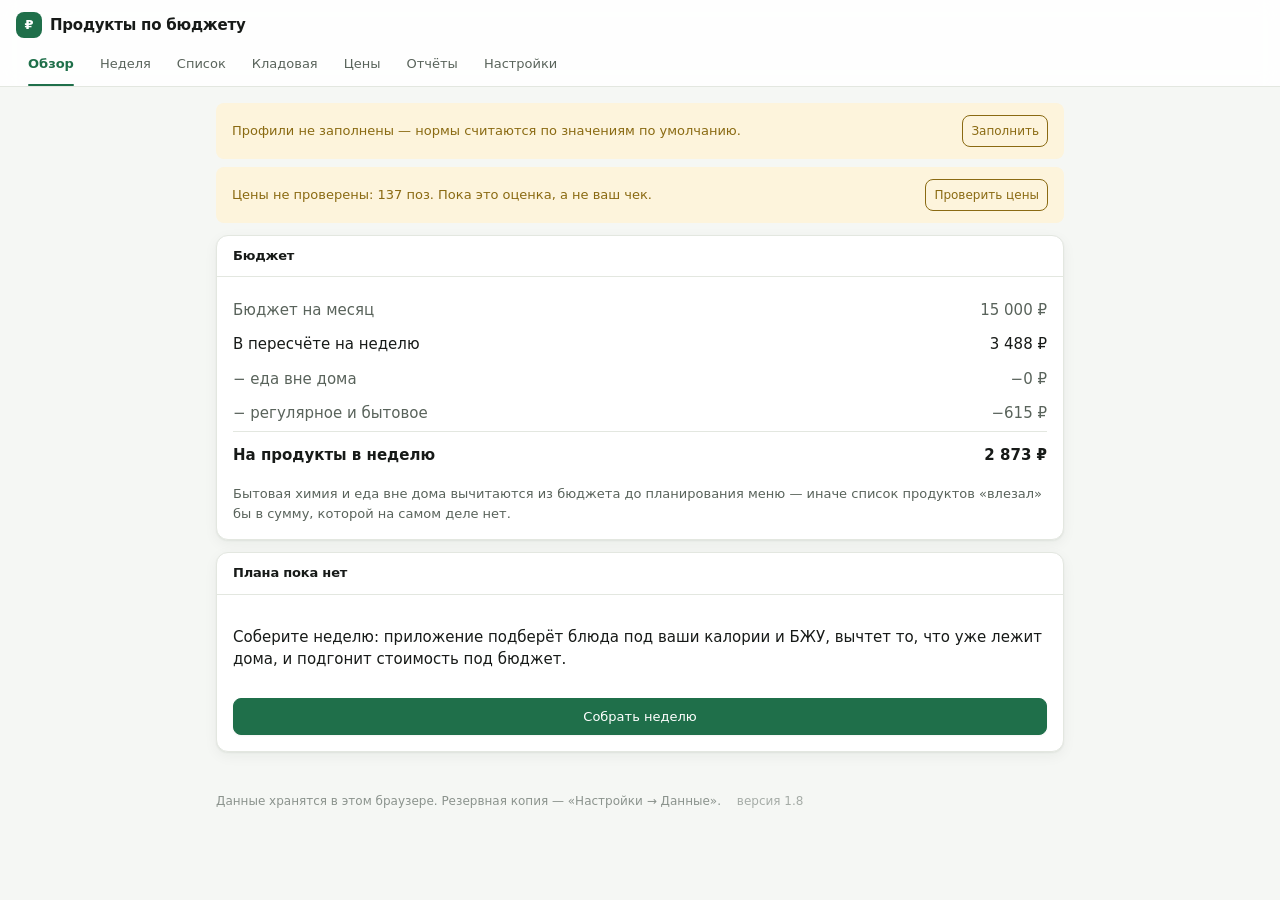
==== overmoney.html @ bfd767ff "Облачный слой проверен целиком — и был неправ Вход, слияние и расхождения ни разу не работали против" ====
<!DOCTYPE html>
<html lang="ru">
<head>
  <meta charset="utf-8">
  <meta name="viewport" content="width=device-width, initial-scale=1, viewport-fit=cover">
  <meta name="theme-color" content="#1f6f4a">

  <!--
    Правила, по которым странице разрешено что-либо загружать и куда-либо ходить.

    Проверено, что приложение не делает ничего из запрещённого: внешних адресов
    в нём нет ни одного, форм нет, object, embed, base и iframe нет, url() в
    стилях нет, а по сети оно ходит только к себе — за общей базой.

    Смысл не в том, чтобы починить существующую дыру: настоящих здесь не нашлось.
    Смысл в том, чем закончится будущая ошибка. Без этих правил внедрённый код
    может отправить всю кладовую, цены и профили на чужой сервер одной строкой.
    С ними — не может: connect-src, img-src и script-src не выпускают запросы
    за пределы своего адреса, а отсутствие unsafe-eval закрывает eval.

    'unsafe-inline' оставлен сознательно. Код и стили вклеены внутрь страницы —
    иначе версия для телефона не собралась бы в один файл. Само по себе это
    ничего не открывает: приложение нигде не пишет разметку, всё выводится
    через textContent, и внедрить туда inline-скрипт неоткуда.

    frame-ancestors здесь не указан намеренно: в meta он не работает, только
    в заголовке ответа, а заголовками GitHub Pages управлять не даёт.

    Единственный внешний адрес в connect-src — supabase.co, туда уходит
    синхронизация аккаунтов. Разрешение стоит звёздочкой, потому что адрес
    проекта у каждого свой и в общем коде его нет. Если вы разворачиваете
    приложение только для себя, замените звёздочку на адрес своего проекта
    из js/core/config.js — станет ещё строже.
  -->
  <!--
    blob: в default-src — ради выгрузки резервной копии. Файл отдаётся ссылкой
    на blob:, который страница создаёт сама, и браузеры расходятся в том,
    подпадает ли такая ссылка под эти правила. Проверить наверняка нечем,
    а цена ошибки высокая: выгрузка копии — единственный способ не потерять
    данные, и запрещать её вслепую нельзя. Защиты это не ослабляет: blob:
    живёт внутри страницы и никуда не ведёт, отправить на нём данные наружу
    невозможно. Для кода и стилей разрешение не действует — у них свои строки.
  -->
  <meta http-equiv="Content-Security-Policy" content="
    default-src 'self' blob:;
    script-src 'self' 'unsafe-inline';
    style-src 'self' 'unsafe-inline';
    img-src 'self' data:;
    connect-src 'self' https://*.supabase.co;
    manifest-src 'self' data:;
    worker-src 'self';
    object-src 'none';
    base-uri 'none';
    form-action 'none'">
  <title>Продукты по бюджету</title>
  <link rel="manifest" href="[data-uri]">
  <style>
/* Оформление приложения.
 *
 * Построено на токенах: всё, что повторяется — размер шрифта, отступ,
 * скругление, тень, скорость анимации — вынесено в переменные, а компоненты
 * ссылаются на них по смыслу. Это не украшательство: без единой шкалы
 * интерфейс расползается, у каждой карточки заводится свой отступ, и разнобой
 * читается как неряшливость, даже когда человек не может назвать причину.
 *
 * Две величины намеренно зафиксированы и не подлежат подгонке под вкус:
 * светлая поверхность #ffffff и тёмная #1c2023. Палитра графиков прошла
 * проверку на различимость при дальтонизме именно против них, и смена фона
 * обесценила бы эту проверку.
 */

:root {
  /* ---------- цвет ---------- */
  --bg: #f5f7f4;
  --surface: #ffffff;          /* зафиксировано: под этот фон валидированы графики */
  --surface-2: #f0f3ee;
  --surface-3: #e8ece5;
  --ink: #171a18;
  --ink-soft: #59635b;
  --ink-faint: #8b938d;
  --line: #e3e7e0;
  --line-strong: #ccd3c9;
  --accent: #1f6f4a;
  --accent-hover: #195c3d;
  --accent-soft: #e4f0e9;
  --accent-ink: #ffffff;
  --good: #1f6f4a;
  --bad: #a83a28;
  --bad-soft: #fbecea;
  --warn: #8a6a12;
  --warn-bg: #fdf4dc;
  --scroll-thumb: #c6cdc4;
  --overlay: rgba(18, 24, 20, .42);

  /* ---------- типографика ----------
     Системный стек: в офлайн-приложении веб-шрифт грузить неоткуда, а Segoe UI
     и SF Pro рисуют кириллицу лучше любого суррогата. */
  --font-sans: system-ui, -apple-system, "Segoe UI Variable Text", "Segoe UI",
               Roboto, "Helvetica Neue", Arial, sans-serif;

  --text-2xs: 11px;
  --text-xs: 12px;
  --text-sm: 13px;
  --text-md: 15px;
  --text-lg: 17px;
  --text-xl: 21px;
  --text-2xl: 28px;
  --text-3xl: 34px;

  --leading-tight: 1.25;
  --leading-normal: 1.5;
  --leading-relaxed: 1.6;

  --weight-normal: 400;
  --weight-medium: 500;
  --weight-semi: 600;
  --weight-bold: 700;

  /* Отрицательный трекинг на крупном кегле — иначе заголовки выглядят рыхлыми. */
  --tracking-tight: -.015em;
  --tracking-tighter: -.025em;

  /* ---------- ритм ---------- */
  --space-1: 2px;
  --space-2: 4px;
  --space-3: 6px;
  --space-4: 8px;
  --space-5: 12px;
  --space-6: 16px;
  --space-7: 20px;
  --space-8: 24px;
  --space-9: 32px;
  --space-10: 40px;

  --radius-sm: 8px;
  --radius-md: 12px;
  --radius-lg: 16px;
  --radius-full: 999px;

  --shadow-sm: 0 1px 2px rgba(20, 30, 24, .05);
  --shadow-md: 0 1px 2px rgba(20, 30, 24, .06), 0 4px 14px rgba(20, 30, 24, .05);
  --shadow-lg: 0 8px 24px rgba(20, 30, 24, .10), 0 2px 6px rgba(20, 30, 24, .06);
  --shadow-pop: 0 20px 50px rgba(15, 22, 18, .28);

  /* ---------- движение ----------
     Одна кривая на всё приложение. Разнобой в анимации заметен даже тем,
     кто не умеет его назвать: интерфейс начинает казаться собранным
     из чужих кусков. */
  --ease: cubic-bezier(.2, .8, .2, 1);
  --dur-fast: 110ms;
  --dur: 170ms;
  --dur-slow: 260ms;

  color-scheme: light dark;
  accent-color: var(--accent);
}

@media (prefers-color-scheme: dark) {
  :root:not([data-theme="light"]) {
    --bg: #131719;
    --surface: #1c2023;        /* зафиксировано: под этот фон валидированы графики */
    --surface-2: #23282c;
    --surface-3: #2b3135;
    --ink: #e9ecea;
    --ink-soft: #9ba49e;
    --ink-faint: #78817b;
    --line: #2e3438;
    --line-strong: #3d4448;
    --accent: #57b98a;
    --accent-hover: #6bc899;
    --accent-soft: #1d2f27;
    --accent-ink: #0e1512;
    --good: #57b98a;
    --bad: #e08b7a;
    --bad-soft: #2a1e1b;
    --warn: #e0c477;
    --warn-bg: #2a2718;
    --scroll-thumb: #3c4348;
    --overlay: rgba(0, 0, 0, .58);

    --shadow-sm: 0 1px 2px rgba(0, 0, 0, .3);
    --shadow-md: 0 1px 2px rgba(0, 0, 0, .3), 0 4px 14px rgba(0, 0, 0, .25);
    --shadow-lg: 0 8px 24px rgba(0, 0, 0, .38), 0 2px 6px rgba(0, 0, 0, .3);
    --shadow-pop: 0 20px 50px rgba(0, 0, 0, .55);
  }
}

/* ================= основа ================= */

* { box-sizing: border-box; }

html, body {
  margin: 0;
  padding: 0;
  background: var(--bg);
  color: var(--ink);
  font-family: var(--font-sans);
  font-size: var(--text-md);
  line-height: var(--leading-normal);
  -webkit-text-size-adjust: 100%;
  -webkit-font-smoothing: antialiased;
  -moz-osx-font-smoothing: grayscale;
}

/* Заголовки и подписи не должны заканчиваться одиноким словом на строке. */
h1, h2, h3, h4 {
  text-wrap: balance;
  letter-spacing: var(--tracking-tight);
  line-height: var(--leading-tight);
}
p, .hint, .field-hint, .meal-meta, .item-meta { text-wrap: pretty; }

/* Полосы прокрутки в тон интерфейсу: первое правило — современный стандарт,
   второе — для браузеров, которые его ещё не понимают. */
* {
  scrollbar-width: thin;
  scrollbar-color: var(--scroll-thumb) transparent;
}
*::-webkit-scrollbar { width: 10px; height: 10px; }
*::-webkit-scrollbar-track { background: transparent; }
*::-webkit-scrollbar-thumb {
  background: var(--scroll-thumb);
  border-radius: var(--radius-full);
  border: 2px solid transparent;
  background-clip: content-box;
}
*::-webkit-scrollbar-thumb:hover { background-color: var(--ink-faint); background-clip: content-box; }

/* Фокус виден только при работе с клавиатуры: мышью он мешает,
   с клавиатуры без него невозможно понять, где находишься. */
:where(button, input, select, textarea, a, summary, [tabindex]):focus-visible {
  outline: 2px solid var(--accent);
  outline-offset: 2px;
  border-radius: var(--radius-sm);
}

@media (prefers-reduced-motion: reduce) {
  *, *::before, *::after {
    animation-duration: .01ms !important;
    transition-duration: .01ms !important;
    scroll-behavior: auto !important;
  }
}

/* ================= шапка ================= */

.topbar {
  position: sticky;
  top: 0;
  z-index: 10;
  background: color-mix(in srgb, var(--surface) 88%, transparent);
  backdrop-filter: saturate(1.4) blur(10px);
  border-bottom: 1px solid var(--line);
  padding: var(--space-5) var(--space-6) 0;
}

.brand {
  display: flex;
  align-items: center;
  gap: var(--space-4);
  margin-bottom: var(--space-4);
}

.brand-mark {
  display: grid;
  place-items: center;
  width: 26px;
  height: 26px;
  border-radius: var(--radius-sm);
  background: var(--accent);
  color: var(--accent-ink);
  font-weight: var(--weight-bold);
  font-size: var(--text-sm);
}

.brand-name {
  font-weight: var(--weight-semi);
  letter-spacing: var(--tracking-tight);
}

.tabs { display: flex; gap: var(--space-1); overflow-x: auto; scrollbar-width: none; }
.tabs::-webkit-scrollbar { display: none; }

.tab {
  position: relative;
  flex: 0 0 auto;
  border: 0;
  background: none;
  color: var(--ink-soft);
  padding: var(--space-4) var(--space-5) var(--space-5);
  font: inherit;
  font-size: var(--text-sm);
  font-weight: var(--weight-medium);
  cursor: pointer;
  white-space: nowrap;
  transition: color var(--dur) var(--ease);
}

/* Подчёркивание — отдельным слоем, чтобы его можно было анимировать
   и чтобы активная вкладка не дёргала соседей на пиксель. */
.tab::after {
  content: '';
  position: absolute;
  left: var(--space-5);
  right: var(--space-5);
  bottom: 0;
  height: 2px;
  border-radius: var(--radius-full);
  background: var(--accent);
  transform: scaleX(0);
  transition: transform var(--dur) var(--ease);
}

.tab:hover { color: var(--ink); }
.tab.active { color: var(--accent); font-weight: var(--weight-semi); }
.tab.active::after { transform: scaleX(1); }

/* ================= каркас ================= */

.main { max-width: 880px; margin: 0 auto; padding: var(--space-6) var(--space-6) var(--space-10); }
.view { display: flex; flex-direction: column; gap: var(--space-5); }

.footer {
  max-width: 880px;
  margin: 0 auto;
  padding: 0 var(--space-6) var(--space-9);
  color: var(--ink-faint);
  font-size: var(--text-xs);
}
.version { opacity: .75; margin-left: var(--space-3); font-variant-numeric: tabular-nums; }

.card {
  background: var(--surface);
  border: 1px solid var(--line);
  border-radius: var(--radius-md);
  box-shadow: var(--shadow-md);
  overflow: hidden;
}
.card.muted { box-shadow: none; background: var(--surface-2); }

.card-title {
  margin: 0;
  padding: var(--space-5) var(--space-6);
  font-size: var(--text-sm);
  font-weight: var(--weight-semi);
  border-bottom: 1px solid var(--line);
  display: flex;
  justify-content: space-between;
  align-items: baseline;
  gap: var(--space-5);
}
.group-sum { color: var(--ink-soft); font-weight: var(--weight-medium); font-variant-numeric: tabular-nums; }

.card-body { padding: var(--space-6); display: flex; flex-direction: column; gap: var(--space-5); }

/* ================= текст и мелочи ================= */

.hint { margin: 0; color: var(--ink-soft); font-size: var(--text-sm); }

/* Предупреждение читают, когда план не сошёлся с бюджетом, — значит абзацы
   должны быть разделены, а не слипаться в сплошную стену текста. */
.note {
  display: flex;
  flex-direction: column;
  gap: var(--space-4);
  background: var(--warn-bg);
  color: var(--ink);
  border-left: 3px solid var(--warn);
  border-radius: 0 var(--radius-sm) var(--radius-sm) 0;
  padding: var(--space-5) var(--space-6);
  font-size: var(--text-sm);
  line-height: var(--leading-relaxed);
}
.note p { margin: 0; }
.note p:first-child { font-weight: var(--weight-semi); color: var(--warn); }

.plain {
  margin: 0;
  padding-left: var(--space-7);
  display: flex;
  flex-direction: column;
  gap: var(--space-3);
  font-size: var(--text-sm);
}
.pre { white-space: pre-wrap; font-size: var(--text-xs); }
.steps { font-size: var(--text-sm); color: var(--ink-soft); margin: var(--space-5) 0 0; line-height: var(--leading-relaxed); }
.sub-head { margin: var(--space-5) 0 0; font-size: var(--text-sm); font-weight: var(--weight-semi); }

/* ================= кнопки ================= */

.btn {
  display: inline-flex;
  align-items: center;
  justify-content: center;
  gap: var(--space-3);
  border: 1px solid var(--line-strong);
  background: var(--surface);
  color: var(--ink);
  border-radius: var(--radius-sm);
  padding: var(--space-4) var(--space-6);
  font: inherit;
  font-size: var(--text-sm);
  font-weight: var(--weight-medium);
  cursor: pointer;
  white-space: nowrap;
  transition: background var(--dur) var(--ease),
              border-color var(--dur) var(--ease),
              color var(--dur) var(--ease),
              transform var(--dur-fast) var(--ease);
}

.btn:hover { border-color: var(--accent); color: var(--accent); background: var(--accent-soft); }
/* Лёгкое вдавливание при нажатии: подтверждение, что клик засчитан. */
.btn:active { transform: translateY(1px); }

.btn.primary {
  background: var(--accent);
  border-color: var(--accent);
  color: var(--accent-ink);
  box-shadow: var(--shadow-sm);
}
.btn.primary:hover { background: var(--accent-hover); border-color: var(--accent-hover); color: var(--accent-ink); }

.btn.ghost { border-color: transparent; background: none; color: var(--ink-soft); }
.btn.ghost:hover { background: var(--surface-2); color: var(--ink); border-color: transparent; }

.btn.small { padding: var(--space-3) var(--space-4); font-size: var(--text-xs); }
.btn.danger { color: var(--bad); border-color: var(--bad); }
.btn.danger:hover { background: var(--bad-soft); color: var(--bad); border-color: var(--bad); }

.row-actions { display: flex; flex-wrap: wrap; gap: var(--space-4); }

/* ================= поля ввода ================= */

.input {
  border: 1px solid var(--line-strong);
  background: var(--surface);
  color: var(--ink);
  border-radius: var(--radius-sm);
  padding: var(--space-4) var(--space-5);
  font: inherit;
  font-size: var(--text-sm);
  width: 100%;
  min-width: 0;
  transition: border-color var(--dur) var(--ease), background var(--dur) var(--ease);
}
.input:hover { border-color: var(--ink-faint); }
/* Обводку рисует общее правило :focus-visible — здесь только подсветка рамки,
   иначе при клике мышью получаются два кольца одно в другом. */
.input:focus { border-color: var(--accent); outline: none; }

.small-input { width: 88px; }
.price-input { width: 92px; text-align: right; font-variant-numeric: tabular-nums; }

.field { display: flex; flex-direction: column; gap: var(--space-2); font-size: var(--text-sm); }
.field-label { color: var(--ink-soft); font-weight: var(--weight-medium); font-size: var(--text-xs); }
.field-hint { color: var(--ink-faint); font-size: var(--text-2xs); line-height: var(--leading-normal); }

.form-grid {
  display: grid;
  grid-template-columns: repeat(auto-fit, minmax(190px, 1fr));
  gap: var(--space-5);
  align-items: start;
}
.form-grid.compact { gap: var(--space-4); }

/* Подписи бывают в одну и в две строки, а под частью полей есть пояснение.
   Subgrid выстраивает подписи, поля ввода и пояснения по общим линиям, поэтому
   длинная подпись больше не роняет соседние поля вниз. */
@supports (grid-template-rows: subgrid) {
  .form-grid > .field {
    display: grid;
    grid-row: span 3;
    grid-template-rows: subgrid;
    gap: var(--space-2);
  }
}

.checkline {
  display: flex;
  align-items: center;
  gap: var(--space-3);
  font-size: var(--text-sm);
  color: var(--ink-soft);
  cursor: pointer;
  transition: color var(--dur) var(--ease);
}
.checkline:hover { color: var(--ink); }
.checkline.tight { flex: 0 0 auto; white-space: nowrap; }
.checkgroup { display: flex; flex-wrap: wrap; gap: var(--space-6); }

.filters { display: flex; gap: var(--space-4); flex-wrap: wrap; align-items: center; }
.filters .input { width: auto; flex: 1 1 180px; }

/* ================= таблицы ================= */

.table { width: 100%; border-collapse: collapse; font-size: var(--text-sm); }
.table th, .table td { padding: var(--space-3) var(--space-4); border-bottom: 1px solid var(--line); text-align: left; }
.table th { color: var(--ink-soft); font-weight: var(--weight-medium); font-size: var(--text-xs); }
.table tr:last-child td { border-bottom: 0; }
.num { text-align: right; font-variant-numeric: tabular-nums; }
.bad { color: var(--bad); }

.kv { width: 100%; border-collapse: collapse; font-size: var(--text-md); }
.kv td { padding: var(--space-3) 0; }
.kv td:last-child { font-variant-numeric: tabular-nums; }
.kv tr.minus td, .kv tr.total td { color: var(--ink-soft); }
.kv tr.result td {
  font-weight: var(--weight-bold);
  border-top: 1px solid var(--line);
  padding-top: var(--space-5);
  color: var(--ink);
}

/* ================= предупреждения ================= */

.warn-stack { display: flex; flex-direction: column; gap: var(--space-4); }

.warn {
  display: flex;
  align-items: center;
  justify-content: space-between;
  gap: var(--space-5);
  background: var(--warn-bg);
  color: var(--warn);
  border-radius: var(--radius-sm);
  padding: var(--space-5) var(--space-6);
  font-size: var(--text-sm);
}
.warn-text { flex: 1 1 auto; line-height: var(--leading-normal); }
.warn .btn { background: transparent; border-color: currentColor; color: inherit; }
.warn .btn:hover { background: color-mix(in srgb, currentColor 12%, transparent); color: inherit; }

/* ================= обзор ================= */

.big-figure { display: flex; flex-direction: column; gap: var(--space-1); }
/* Крупное число — пропорциональными цифрами: моноширинные в таком кегле
   выглядят разреженными. */
.big-num {
  font-size: var(--text-3xl);
  font-weight: var(--weight-bold);
  letter-spacing: var(--tracking-tighter);
  line-height: 1.1;
}
.big-figure.under .big-num { color: var(--good); }
.big-figure.over .big-num { color: var(--bad); }
.big-cap { color: var(--ink-soft); font-size: var(--text-sm); }

.bar-row {
  display: grid;
  grid-template-columns: 96px 1fr 96px;
  align-items: center;
  gap: var(--space-5);
  font-size: var(--text-sm);
}
.bar-label { color: var(--ink-soft); }
.bar-track { height: 8px; background: var(--surface-3); border-radius: var(--radius-full); overflow: hidden; }
.bar-track.wide { height: 10px; }
.bar-fill {
  height: 100%;
  border-radius: var(--radius-full);
  background: var(--accent);
  transition: width var(--dur-slow) var(--ease);
}
.bar-fill.low { background: var(--warn); }
.bar-fill.high { background: var(--bad); }
.bar-value { text-align: right; color: var(--ink-soft); font-variant-numeric: tabular-nums; }

.ideas { display: flex; flex-direction: column; gap: var(--space-3); }
.ideas h3 { margin: 0; font-size: var(--text-sm); }
.ideas ul { margin: 0; padding-left: var(--space-7); font-size: var(--text-sm); color: var(--ink-soft); }

.swaps { list-style: none; margin: 0; padding: 0; display: flex; flex-direction: column; gap: var(--space-3); font-size: var(--text-sm); }
.swaps li { display: flex; align-items: center; gap: var(--space-4); flex-wrap: wrap; }
.swap-from { color: var(--ink-soft); }
.swap-arrow { color: var(--ink-faint); }
.swap-to { font-weight: var(--weight-medium); }
.swap-saved { margin-left: auto; color: var(--good); font-variant-numeric: tabular-nums; }

.summary-grid { display: grid; grid-template-columns: repeat(auto-fit, minmax(140px, 1fr)); gap: var(--space-4); }
.stat {
  background: var(--surface-2);
  border-radius: var(--radius-sm);
  padding: var(--space-5) var(--space-6);
  display: flex;
  flex-direction: column;
  gap: var(--space-1);
}
.stat-value { font-size: var(--text-xl); font-weight: var(--weight-semi); letter-spacing: var(--tracking-tight); }
.stat-label { font-size: var(--text-xs); color: var(--ink-soft); }
.stat.good .stat-value { color: var(--good); }
.stat.bad .stat-value { color: var(--bad); }

/* ================= разбор перерасхода ================= */

/* Перерасход должен бросаться в глаза, но не кричать: рамка цветом беды
   и заголовок, остальное — обычный текст. */
.over-card { border-color: var(--bad); }
.over-card > .card-title { color: var(--bad); border-bottom-color: var(--bad); }

.over-list { display: flex; flex-direction: column; gap: var(--space-3); }
.over-row {
  display: grid;
  grid-template-columns: minmax(0, 1.1fr) auto minmax(0, 1.2fr) 72px auto;
  align-items: center;
  gap: var(--space-4);
  padding: var(--space-4) var(--space-5);
  background: var(--surface-2);
  border-radius: var(--radius-sm);
}
.over-main { display: flex; flex-direction: column; min-width: 0; }
.over-from { font-weight: var(--weight-semi); font-size: var(--text-sm); }
.over-spend { font-size: var(--text-2xs); color: var(--ink-soft); }
.over-arrow { color: var(--ink-faint); }
.over-pick { min-width: 0; }
.over-pick .input { width: 100%; }
.over-to { font-size: var(--text-sm); }
.over-saves { color: var(--good); font-weight: var(--weight-semi); font-variant-numeric: tabular-nums; text-align: right; }
.over-actions { display: flex; gap: var(--space-3); }

@media (max-width: 720px) {
  .over-row { grid-template-columns: minmax(0, 1fr) 72px; }
  .over-arrow { display: none; }
  .over-pick { grid-column: 1 / -1; }
  .over-actions { grid-column: 1 / -1; }
}

/* ================= неделя ================= */

.week { display: flex; flex-direction: column; gap: var(--space-4); }
.week-head { display: flex; justify-content: space-between; align-items: center; gap: var(--space-5); flex-wrap: wrap; }
.week-cost { font-size: var(--text-xl); font-weight: var(--weight-bold); letter-spacing: var(--tracking-tight); }
.week-cost.over { color: var(--bad); }
.week-cap { color: var(--ink-soft); font-size: var(--text-sm); }

.day {
  background: var(--surface);
  border: 1px solid var(--line);
  border-radius: var(--radius-md);
  overflow: hidden;
}
.day-head {
  display: flex;
  align-items: baseline;
  gap: var(--space-4);
  padding: var(--space-4) var(--space-6);
  background: var(--surface-2);
  flex-wrap: wrap;
}
.day-head h3 { margin: 0; font-size: var(--text-sm); font-weight: var(--weight-semi); }
.day-date { color: var(--ink-faint); font-size: var(--text-xs); }
.day-kcal { margin-left: auto; font-size: var(--text-xs); color: var(--ink-soft); font-variant-numeric: tabular-nums; }
.day-kcal.warn { color: var(--warn); }
.day-cost { font-size: var(--text-sm); font-weight: var(--weight-semi); font-variant-numeric: tabular-nums; }

.day-meals { display: flex; flex-direction: column; }
.meal {
  display: flex;
  align-items: center;
  gap: var(--space-5);
  padding: var(--space-4) var(--space-6);
  border-top: 1px solid var(--line);
  transition: background var(--dur) var(--ease);
}
.meal:first-child { border-top: 0; }
.meal:hover { background: var(--surface-2); }
.meal.leftover { background: var(--surface-2); }
.meal.empty { color: var(--ink-faint); }
.meal-slot { flex: 0 0 68px; font-size: var(--text-xs); color: var(--ink-faint); }
.meal-main { flex: 1 1 auto; display: flex; flex-direction: column; min-width: 0; }
.meal-name { font-weight: var(--weight-medium); }
.meal-meta { font-size: var(--text-xs); color: var(--ink-soft); }
.meal-actions { flex: 0 0 auto; display: flex; gap: var(--space-2); }

/* Кому сколько класть: готовим одно блюдо, а нормы у людей разные. */
.meal-portions { display: flex; flex-wrap: wrap; gap: var(--space-4); margin-top: var(--space-2); }
.portion { display: inline-flex; align-items: baseline; gap: var(--space-2); font-size: var(--text-2xs); }
.portion-who { color: var(--ink); font-weight: var(--weight-medium); }
.portion-amount { color: var(--accent); font-weight: var(--weight-semi); font-variant-numeric: tabular-nums; }
.portion-kcal { color: var(--ink-faint); font-variant-numeric: tabular-nums; }
.portion-cost { color: var(--ink-soft); font-weight: var(--weight-medium); font-variant-numeric: tabular-nums; }

.portion-box { display: flex; flex-direction: column; gap: var(--space-3); }
.portion-list { display: flex; flex-direction: column; gap: var(--space-2); }
.portion-row {
  display: grid;
  grid-template-columns: minmax(0, 1fr) 72px minmax(0, 1.3fr) 64px 44px;
  align-items: baseline;
  gap: var(--space-4);
  padding: var(--space-3) var(--space-4);
  background: var(--surface-2);
  border-radius: var(--radius-sm);
  font-size: var(--text-sm);
}
.portion-row .portion-amount, .portion-row .portion-kcal { font-size: var(--text-xs); }
.portion-share { text-align: right; color: var(--ink-faint); font-size: var(--text-2xs); font-variant-numeric: tabular-nums; }

.alt-list { display: flex; flex-direction: column; gap: var(--space-3); max-height: 55vh; overflow-y: auto; }
.alt {
  display: grid;
  grid-template-columns: 1fr auto;
  gap: var(--space-1) var(--space-5);
  text-align: left;
  background: var(--surface-2);
  border: 1px solid transparent;
  border-radius: var(--radius-sm);
  padding: var(--space-4) var(--space-5);
  font: inherit;
  color: inherit;
  cursor: pointer;
  transition: border-color var(--dur) var(--ease), background var(--dur) var(--ease);
}
.alt:hover { border-color: var(--accent); background: var(--accent-soft); }
.alt-name { font-weight: var(--weight-medium); font-size: var(--text-sm); }
.alt-meta { grid-column: 1; font-size: var(--text-xs); color: var(--ink-soft); }
.alt-cost { grid-row: 1 / span 2; align-self: center; font-variant-numeric: tabular-nums; font-size: var(--text-sm); }
.alt-cost.cheaper { color: var(--good); }
.alt-cost.pricier { color: var(--bad); }

/* ================= редактор состава ================= */

.recipe-edit { display: flex; flex-direction: column; gap: var(--space-5); }

/* Состав — таблица с одной шапкой, а не набор карточек с подписью над каждым
   полем: подписи вроде «₽ / бутылка 900 мл» у каждой строки своей длины,
   и поля разъезжались по горизонтали. Общая сетка держит колонки на месте. */
.recipe-grid {
  display: grid;
  grid-template-columns: minmax(0, 1fr) 96px 96px 32px;
  align-items: center;
  column-gap: var(--space-4);
  row-gap: 0;
}

.rg-head {
  font-size: var(--text-2xs);
  color: var(--ink-faint);
  font-weight: var(--weight-medium);
  padding-bottom: var(--space-3);
  border-bottom: 1px solid var(--line);
}
.rg-head.rg-num { text-align: right; }

.recipe-grid > .rg-name,
.recipe-grid > .rg-field,
.recipe-grid > .rg-drop {
  border-bottom: 1px solid var(--line);
  padding-top: var(--space-4);
  padding-bottom: var(--space-4);
}
/* Последняя строка без линии — она упирается в итог, у которого своя. */
.recipe-grid > *:nth-last-child(-n + 4) { border-bottom: 0; }

.rg-name { display: flex; flex-direction: column; min-width: 0; gap: var(--space-1); }
.recipe-name { font-weight: var(--weight-semi); font-size: var(--text-sm); }
.recipe-meta { font-size: var(--text-2xs); color: var(--ink-soft); }

.rg-field { display: flex; align-items: center; gap: var(--space-2); }
.rg-input {
  width: 100%;
  text-align: right;
  padding: var(--space-3) var(--space-4);
  font-variant-numeric: tabular-nums;
}
/* Единица прижата к полю справа и не занимает колонку: она короткая
   и одинаковая внутри строки. */
.rg-unit { font-size: var(--text-2xs); color: var(--ink-faint); width: 20px; flex: 0 0 auto; }
.rg-drop { justify-self: end; }

.recipe-total {
  display: flex;
  justify-content: space-between;
  align-items: baseline;
  gap: var(--space-5);
  font-size: var(--text-sm);
  padding-top: var(--space-4);
  border-top: 1px solid var(--line-strong);
}
.recipe-nut { color: var(--ink-soft); font-variant-numeric: tabular-nums; }
.recipe-cost { font-weight: var(--weight-semi); font-variant-numeric: tabular-nums; font-size: var(--text-md); }

.candidate-btn {
  display: block;
  width: 100%;
  text-align: left;
  background: var(--surface-2);
  border: 1px solid transparent;
  border-radius: var(--radius-sm);
  padding: var(--space-4) var(--space-5);
  font: inherit;
  font-size: var(--text-sm);
  color: inherit;
  cursor: pointer;
  transition: border-color var(--dur) var(--ease), background var(--dur) var(--ease);
}
.candidate-btn:hover { border-color: var(--accent); background: var(--accent-soft); }

/* ================= список покупок ================= */

.list-groups { display: flex; flex-direction: column; gap: var(--space-4); }
.list-group .card-body { gap: 0; padding: var(--space-2) var(--space-6) var(--space-4); }

.item {
  display: flex;
  align-items: center;
  gap: var(--space-5);
  padding: var(--space-4) 0;
  border-bottom: 1px solid var(--line);
  transition: opacity var(--dur) var(--ease);
}
.item:last-child { border-bottom: 0; }
.item.done { opacity: .45; }
.item.done .item-name { text-decoration: line-through; }
.check { width: 19px; height: 19px; flex: 0 0 auto; accent-color: var(--accent); cursor: pointer; }
.item-main { flex: 1 1 auto; display: flex; flex-direction: column; min-width: 0; }
.item-name { font-weight: var(--weight-medium); }
.item-meta { font-size: var(--text-xs); color: var(--ink-soft); }
.item-price { flex: 0 0 auto; display: flex; flex-direction: column; align-items: flex-end; gap: var(--space-1); }
.item-cost { font-variant-numeric: tabular-nums; font-weight: var(--weight-medium); }
.price-edit { display: flex; align-items: center; gap: var(--space-3); font-size: var(--text-2xs); color: var(--ink-faint); }

/* ================= внесение чека ================= */

.receipt-video { width: 100%; max-height: 260px; border-radius: var(--radius-sm); display: none; background: #000; }
.receipt-list { display: flex; flex-direction: column; gap: var(--space-2); max-height: 40vh; overflow-y: auto; }
.receipt-row {
  display: grid;
  grid-template-columns: 24px minmax(0, 1fr) auto 88px;
  align-items: center;
  gap: var(--space-4);
  padding: var(--space-3) var(--space-4);
  background: var(--surface-2);
  border-radius: var(--radius-sm);
  font-size: var(--text-sm);
}
.receipt-name { min-width: 0; overflow: hidden; text-overflow: ellipsis; white-space: nowrap; }
.receipt-qty { font-size: var(--text-2xs); color: var(--ink-soft); white-space: nowrap; }

/* ================= кладовая ================= */

.add-block { display: flex; flex-direction: column; gap: var(--space-4); }
.search-results { display: flex; flex-direction: column; gap: var(--space-3); }
.candidate {
  display: flex;
  align-items: center;
  gap: var(--space-4);
  padding: var(--space-3) var(--space-4);
  background: var(--surface-2);
  border-radius: var(--radius-sm);
}
.candidate-name { flex: 1 1 auto; font-size: var(--text-sm); min-width: 0; }
.candidate .input { width: auto; }
.candidate select.input { width: auto; max-width: 150px; }

.pantry-list { display: flex; flex-direction: column; gap: var(--space-3); }
.pantry-row { display: flex; align-items: center; gap: var(--space-4); padding: var(--space-4) 0; border-bottom: 1px solid var(--line); }
.pantry-row:last-child { border-bottom: 0; }
.pantry-main { flex: 1 1 auto; display: flex; flex-direction: column; min-width: 0; }
.pantry-name { font-weight: var(--weight-medium); font-size: var(--text-sm); }
.pantry-meta { font-size: var(--text-xs); color: var(--ink-soft); }
.unit-tag { font-size: var(--text-xs); color: var(--ink-faint); }

/* ================= цены ================= */

.price-list { display: flex; flex-direction: column; }
.price-row {
  display: flex;
  align-items: center;
  gap: var(--space-5);
  padding: var(--space-4) 0;
  border-bottom: 1px solid var(--line);
  transition: opacity var(--dur) var(--ease);
}
.price-row:last-child { border-bottom: 0; }
.price-row.excluded { opacity: .45; }
.price-main { flex: 1 1 auto; display: flex; flex-direction: column; min-width: 0; }
.price-name { font-weight: var(--weight-medium); font-size: var(--text-sm); }
.price-meta { font-size: var(--text-xs); color: var(--ink-soft); }
.price-input-wrap { display: flex; flex-direction: column; align-items: flex-end; gap: var(--space-1); }
.price-age { font-size: var(--text-2xs); color: var(--ink-faint); }
.price-age.stale { color: var(--warn); }
.price-actions { display: flex; flex-direction: column; gap: var(--space-1); flex: 0 0 auto; }

.brand-list { display: flex; flex-direction: column; gap: var(--space-3); }
.brand-row {
  display: flex;
  align-items: center;
  gap: var(--space-4);
  padding: var(--space-4) var(--space-5);
  background: var(--surface-2);
  border-radius: var(--radius-sm);
  border: 1px solid transparent;
  transition: border-color var(--dur) var(--ease);
}
.brand-row.chosen { border-color: var(--accent); }
.brand-main { flex: 1 1 auto; display: flex; flex-direction: column; min-width: 0; }
.brand-title { font-weight: var(--weight-semi); font-size: var(--text-sm); }
.brand-meta { font-size: var(--text-2xs); color: var(--ink-soft); }
.brand-tag { font-size: var(--text-2xs); color: var(--accent); white-space: nowrap; }

/* ================= настройки ================= */

.people { display: flex; flex-direction: column; gap: var(--space-5); }
.person {
  border: 1px solid var(--line);
  border-radius: var(--radius-sm);
  padding: var(--space-6);
  display: flex;
  flex-direction: column;
  gap: var(--space-5);
  transition: border-color var(--dur) var(--ease);
}
.person.needs-setup { border-color: var(--warn); }
.person-head { display: flex; align-items: center; gap: var(--space-4); }
.person-name { font-weight: var(--weight-semi); }
.person-result { display: flex; flex-direction: column; gap: var(--space-1); margin: 0; font-size: var(--text-sm); color: var(--accent); font-weight: var(--weight-medium); }
.person-formula { color: var(--ink-soft); font-weight: var(--weight-normal); font-size: var(--text-xs); line-height: var(--leading-normal); }
.person-meals { display: flex; align-items: center; gap: var(--space-5); flex-wrap: wrap; }
.person-meals .field-label { flex: 0 0 auto; }

/* Ограничения свёрнуты в строку: обычный случай — их нет, и держать
   на экране весь список незачем. Полный выбор живёт в модальном окне. */
.diets-row { display: flex; align-items: center; gap: var(--space-4); flex-wrap: wrap; }
.diets-row .field-label { flex: 0 0 auto; }
.diet-empty { font-size: var(--text-sm); color: var(--ink-faint); }

.diet-tags { display: flex; flex-wrap: wrap; gap: var(--space-3); flex: 1 1 auto; min-width: 0; }
.diet-tag {
  display: inline-flex;
  align-items: stretch;
  border: 1px solid var(--accent);
  background: var(--accent-soft);
  border-radius: var(--radius-full);
  overflow: hidden;
}
.diet-tag-name, .diet-tag-drop {
  border: 0;
  background: none;
  font: inherit;
  color: var(--accent);
  cursor: pointer;
  padding: var(--space-2) var(--space-4);
  font-size: var(--text-xs);
  font-weight: var(--weight-medium);
  transition: background var(--dur) var(--ease);
}
.diet-tag-name:hover, .diet-tag-drop:hover { background: color-mix(in srgb, var(--accent) 14%, transparent); }
.diet-tag-drop { padding-left: var(--space-2); padding-right: var(--space-4); opacity: .75; }

.diet-list { display: flex; flex-direction: column; gap: var(--space-2); }
.diet-row {
  display: flex;
  align-items: center;
  gap: var(--space-4);
  padding: var(--space-4) var(--space-5);
  border-radius: var(--radius-sm);
  border: 1px solid transparent;
  cursor: pointer;
  transition: background var(--dur) var(--ease), border-color var(--dur) var(--ease);
}
.diet-row:hover { background: var(--surface-2); }
.diet-row.on { border-color: var(--accent); background: var(--accent-soft); }
.diet-main { flex: 1 1 auto; display: flex; flex-direction: column; min-width: 0; }
.diet-name { font-size: var(--text-sm); font-weight: var(--weight-semi); }
.diet-short { font-size: var(--text-2xs); color: var(--ink-soft); }

.slot-summary { display: flex; flex-wrap: wrap; gap: var(--space-4); }
.slot-chip {
  display: flex;
  flex-direction: column;
  gap: var(--space-1);
  background: var(--surface-2);
  border-radius: var(--radius-sm);
  padding: var(--space-4) var(--space-5);
}
.slot-chip-name { font-size: var(--text-sm); font-weight: var(--weight-semi); }
.slot-chip-meta { font-size: var(--text-2xs); color: var(--ink-soft); }
.slot-chip-total { font-size: var(--text-2xs); color: var(--ink-faint); }

.regulars { display: flex; flex-direction: column; gap: var(--space-3); }
.regular-row { display: flex; align-items: center; gap: var(--space-3); flex-wrap: wrap; }
.regular-row .input { width: auto; flex: 0 1 auto; }
.regular-row select.input { max-width: 200px; }
.regular-cost { font-size: var(--text-xs); color: var(--ink-soft); margin-left: auto; font-variant-numeric: tabular-nums; }

/* ================= графики =================
   Палитра прогнана валидатором на обеих поверхностях приложения.
   Все проверки пройдены — полоса светлоты, насыщенность, различимость соседних
   пар при дальтонизме (худшая ΔE 9,1 в светлой теме и 8,4 в тёмной при пороге 8)
   и при обычном зрении (19,6 и 19,3 при пороге 15). В светлой теме три слота
   не добирают контраст 3:1 к белому, поэтому у каждого графика есть подписи
   у концов и таблица с числами — значение нигде не держится на одном цвете. */

.viz {
  --surface-1: var(--surface);
  --viz-grid: var(--line);
  --viz-axis: var(--line-strong);
  --viz-muted: var(--ink-faint);
  --s1: #2a78d6;
  --s2: #eb6834;
  --s3: #1baf7a;
  --s4: #eda100;
  --s5: #e87ba4;

  margin: 0;
  display: flex;
  flex-direction: column;
  gap: var(--space-4);
}

@media (prefers-color-scheme: dark) {
  :root:not([data-theme="light"]) .viz {
    /* Те же оттенки, переступенчатые под тёмную поверхность,
       а не осветлённые автоматически. */
    --s1: #3987e5;
    --s2: #d95926;
    --s3: #199e70;
    --s4: #c98500;
    --s5: #d55181;
  }
}

.viz-head { display: flex; flex-direction: column; gap: var(--space-1); }
.viz-title { margin: 0; font-size: var(--text-sm); font-weight: var(--weight-semi); }
.viz-sub { margin: 0; font-size: var(--text-xs); color: var(--ink-soft); }

.viz-legend { display: flex; flex-wrap: wrap; gap: var(--space-5); font-size: var(--text-xs); color: var(--ink-soft); }
.viz-legend-item { display: inline-flex; align-items: center; gap: var(--space-3); }
.viz-key { width: 10px; height: 10px; border-radius: 3px; flex: 0 0 auto; }
.viz-key.line { width: 14px; height: 3px; border-radius: var(--radius-full); }

.viz-canvas { position: relative; }
.viz-plot { overflow-x: auto; }

.viz-grid { stroke: var(--viz-grid); stroke-width: 1; }
.viz-axis { stroke: var(--viz-axis); stroke-width: 1; }
.viz-cross { stroke: var(--viz-muted); stroke-width: 1; }
.viz-ref { stroke: var(--ink-soft); stroke-width: 1; }
.viz-ref-label { fill: var(--ink-soft); font-size: 10px; }

/* Текст никогда не носит цвет ряда: идентичность несёт метка рядом. */
.viz-tick { fill: var(--viz-muted); font-size: 10px; font-variant-numeric: tabular-nums; }
.viz-tick-y { text-anchor: end; }
.viz-tick-x { text-anchor: middle; }
.viz-endlabel { fill: var(--ink); font-size: 11px; font-variant-numeric: tabular-nums; }
.viz-rowlabel { fill: var(--ink); font-size: 11px; text-anchor: end; }

.viz-bar { transition: opacity var(--dur-fast) var(--ease); }
.viz-bar.hot { opacity: .78; }

.viz-tip {
  position: absolute;
  pointer-events: none;
  opacity: 0;
  transition: opacity var(--dur) var(--ease);
  background: var(--surface);
  border: 1px solid var(--line);
  border-radius: var(--radius-sm);
  box-shadow: var(--shadow-lg);
  padding: var(--space-4) var(--space-5);
  font-size: var(--text-xs);
  min-width: 116px;
  z-index: 5;
}
.viz-tip.on { opacity: 1; }
.viz-tip-head { color: var(--ink-soft); font-size: var(--text-2xs); margin-bottom: var(--space-2); }
.viz-tip-row { display: flex; align-items: center; gap: var(--space-3); }
.viz-tip-key { width: 12px; height: 3px; border-radius: var(--radius-full); flex: 0 0 auto; }
/* Значение впереди и жирнее: ряд читателю уже известен, ему нужно число. */
.viz-tip-val { font-weight: var(--weight-semi); font-variant-numeric: tabular-nums; }
.viz-tip-name { color: var(--ink-soft); }

.viz-table summary {
  font-size: var(--text-xs);
  color: var(--ink-soft);
  cursor: pointer;
  transition: color var(--dur) var(--ease);
}
.viz-table summary:hover { color: var(--ink); }
.viz-table[open] summary { margin-bottom: var(--space-3); }

.viz-stat { display: flex; flex-direction: column; gap: var(--space-1); background: var(--surface-2); border-radius: var(--radius-sm); padding: var(--space-5) var(--space-6); }
.viz-stat-label { font-size: var(--text-xs); color: var(--ink-soft); }
.viz-stat-value { font-size: var(--text-lg); font-weight: var(--weight-semi); letter-spacing: var(--tracking-tight); }
.viz-stat-delta { font-size: var(--text-xs); color: var(--ink-soft); }
.viz-stat-delta.good { color: var(--good); }
.viz-stat-delta.bad { color: var(--bad); }

.viz-empty { gap: var(--space-3); }
.small-multiples { display: flex; flex-direction: column; gap: var(--space-8); }

/* ================= модальные окна и уведомления ================= */

.modal-overlay {
  position: fixed;
  inset: 0;
  z-index: 50;
  background: var(--overlay);
  backdrop-filter: blur(2px);
  display: grid;
  place-items: center;
  padding: var(--space-6);
  animation: overlay-in var(--dur) var(--ease);
}

@keyframes overlay-in { from { opacity: 0; } to { opacity: 1; } }
@keyframes modal-in {
  from { opacity: 0; transform: translateY(8px) scale(.99); }
  to { opacity: 1; transform: none; }
}

.modal {
  background: var(--surface);
  border: 1px solid var(--line);
  border-radius: var(--radius-lg);
  width: min(580px, 100%);
  max-height: 88vh;
  display: flex;
  flex-direction: column;
  box-shadow: var(--shadow-pop);
  animation: modal-in var(--dur-slow) var(--ease);
}

.modal-head {
  display: flex;
  align-items: center;
  justify-content: space-between;
  gap: var(--space-5);
  padding: var(--space-5) var(--space-6);
  border-bottom: 1px solid var(--line);
}
.modal-head h3 { margin: 0; font-size: var(--text-lg); font-weight: var(--weight-semi); }
.modal-body { padding: var(--space-6); overflow-y: auto; display: flex; flex-direction: column; gap: var(--space-5); }
.modal-foot {
  display: flex;
  justify-content: flex-end;
  gap: var(--space-4);
  padding: var(--space-5) var(--space-6);
  border-top: 1px solid var(--line);
  flex-wrap: wrap;
}

.toast {
  position: fixed;
  left: 50%;
  bottom: var(--space-8);
  transform: translate(-50%, 16px);
  background: var(--ink);
  color: var(--bg);
  padding: var(--space-4) var(--space-7);
  border-radius: var(--radius-full);
  font-size: var(--text-sm);
  font-weight: var(--weight-medium);
  box-shadow: var(--shadow-lg);
  opacity: 0;
  pointer-events: none;
  transition: opacity var(--dur) var(--ease), transform var(--dur) var(--ease);
  z-index: 60;
  max-width: 92vw;
  text-align: center;
}
.toast.show { opacity: 1; transform: translate(-50%, 0); }
.toast.bad { background: var(--bad); color: #fff; }

/* Пока идёт тяжёлый расчёт.
   Сборка недели и подгонка под бюджет считаются в том же потоке, что рисует
   страницу: на телефоне это до нескольких секунд, в которые ничего не нажимается.
   Молчать об этом нельзя — со стороны выглядит как зависшее приложение. */
.busy, .busy .btn { cursor: progress; }
.busy .btn { opacity: 0.6; pointer-events: none; }

/* ================= аккаунт ================= */

/* Код приглашения диктуют голосом и переписывают с чужого экрана,
   поэтому он крупный, моноширинный и с разрядкой между знаками. */
.invite-code {
  font-family: ui-monospace, "Cascadia Mono", Consolas, monospace;
  font-size: clamp(1.4rem, 6vw, 2rem);
  font-weight: var(--weight-bold);
  letter-spacing: 0.18em;
  text-align: center;
  padding: var(--space-5) var(--space-4);
  margin: var(--space-4) 0;
  background: var(--surface-2);
  border: 1px dashed var(--line);
  border-radius: var(--radius-md);
  color: var(--accent);
  user-select: all;                 /* одно нажатие выделяет код целиком */
  word-break: break-all;
}

/* Сообщение под полями входа: ответ на действие, а не украшение,
   поэтому стоит там, где взгляд уже находится. */
.notice {
  margin: var(--space-3) 0 0;
  padding: var(--space-3) var(--space-4);
  border-radius: var(--radius-sm);
  background: var(--surface-2);
  font-size: var(--text-sm);
}
.notice.bad { background: color-mix(in srgb, var(--bad) 12%, transparent); color: var(--bad); }

.sep {
  border: 0;
  border-top: 1px solid var(--line);
  margin: var(--space-6) 0 var(--space-5);
}

/* ================= печать ================= */

@media print {
  .topbar, .footer, .row-actions, .price-edit, .btn, .viz-table { display: none !important; }
  body { background: #fff; color: #000; }
  .card { break-inside: avoid; box-shadow: none; border-color: #ccc; }
  .main { max-width: none; padding: 0; }
}

/* ================= сенсорные экраны =================
   Список покупок открывают в магазине с телефона, а пальцем в кнопку
   высотой 27 px не попасть. Правило срабатывает только на сенсорных
   экранах — мышь ничего не теряет. */

@media (pointer: coarse) {
  .btn { min-height: 42px; }
  .btn.small { min-height: 34px; padding: var(--space-3) var(--space-4); }
  .tab { padding: var(--space-5) var(--space-6); }
  .check { width: 24px; height: 24px; }
  .input { padding: var(--space-5); font-size: 16px; } /* 16px — иначе iOS зумит страницу при фокусе */
  .item { padding: var(--space-5) 0; }
  .btn:active { transform: none; }                      /* на тапе вдавливание читается как подтормаживание */
}

@media (max-width: 560px) {
  .main, .footer { padding-left: var(--space-5); padding-right: var(--space-5); }
  .bar-row { grid-template-columns: 78px 1fr 78px; font-size: var(--text-xs); }
  .meal-slot { flex-basis: 58px; }
  .meal { gap: var(--space-4); padding-left: var(--space-5); padding-right: var(--space-5); }
  .card-body { padding: var(--space-5); }
  .item-price { flex-direction: row; align-items: center; gap: var(--space-4); }
  .price-edit span { display: none; }
  .big-num { font-size: var(--text-2xl); }
  .recipe-grid { grid-template-columns: minmax(0, 1fr) 74px 74px 28px; column-gap: var(--space-3); }
  .rg-input { padding: var(--space-3); }
}

</style>
</head>
<body data-build="single-file">
  <header class="topbar">
    <div class="brand">
      <span class="brand-mark">₽</span>
      <span class="brand-name">Продукты по бюджету</span>
    </div>
    <nav id="nav" class="tabs"></nav>
  </header>

  <main id="view" class="main"></main>

  <footer class="footer">
    <span id="privacy">Данные хранятся в этом браузере. Резервная копия — «Настройки → Данные».</span>
    <span id="sync" class="version"></span>
    <span id="version" class="version"></span>
  </footer>

  <!-- Порядок важен: данные, потом расчёты, потом экраны, потом запуск. -->
  <script>
/* ===== js/core/config.js ===== */
/* Подключение к облаку.
 *
 * Здесь два значения из вашего проекта Supabase:
 * Project Settings → API — адрес проекта и публикуемый ключ.
 *
 * ПРО КЛЮЧИ, потому что перепутать их дорого.
 *
 * Ключ ниже — публикуемый (sb_publishable_… или, в старых проектах, anon).
 * Он публичный ПО ЗАМЫСЛУ и обязан лежать здесь, в коде страницы. Его видит
 * каждый, кто откроет приложение и посмотрит исходник; спрятать его в
 * приложении без сервера физически невозможно — любая попытка была бы
 * не защитой, а её изображением. И прятать нечего: сам по себе он не
 * открывает ни одной строки данных. Кто что может прочитать, решают правила
 * на стороне базы (supabase/schema.sql), а они спрашивают, кто вошёл,
 * а не какой ключ предъявлен. Без входа в аккаунт этот ключ бесполезен.
 *
 * Секретный ключ (sb_secret_… или service_role) — полная противоположность.
 * Он обходит все правила разом и открывает данные всех пользователей.
 * В код его класть нельзя никогда, ни в каком виде, ни «временно».
 * Ему место только на сервере, которого у этого приложения нет,
 * то есть здесь ему места нет вовсе.
 *
 * Пока значения не заполнены, приложение работает целиком локально:
 * без аккаунтов и без синхронизации. Ничего при этом не ломается.
 */
(function () {
  'use strict';

  const CONFIG = {
    // Project Settings → API → Project URL
    supabaseUrl: '',

    // Project Settings → API Keys → публикуемый ключ.
    // Публичный по замыслу: см. пояснение выше.
    supabasePublishableKey: 'sb_publishable_TUnT0ea6s0jbaAfWzVcNUw_--7iglFZ'
  };

  function configured() {
    return !!(CONFIG.supabaseUrl && CONFIG.supabasePublishableKey);
  }

  window.App = window.App || {};
  window.App.config = {
    get url() { return String(CONFIG.supabaseUrl || '').replace(/\/+$/, ''); },
    get anonKey() { return CONFIG.supabasePublishableKey; },
    configured: configured
  };
})();

/* ===== js/data/products.js ===== */
/* Каталог продуктов.
 *
 * ВАЖНО про цены: значения `pr` — ориентировочные розничные цены Пятёрочки/Магнита.
 * Это стартовая заготовка, а не живые данные. После первой же закупки правьте их
 * на экране «Цены» — приложение помечает всё, что старше 30 дней, как устаревшее.
 *
 * Схема:
 *   id   — код продукта, используется в рецептах
 *   n    — название
 *   cat  — категория (для группировки списка покупок по отделам магазина)
 *   unit — базовая единица: 'g' (граммы) или 'ml' (миллилитры)
 *   pack — сколько базовых единиц в одной покупке (для весовых — 1000, т.е. цена за кг)
 *   pl   — как выглядит упаковка на полке
 *   w    — весовой ли товар (true = можно взять сколько угодно, false = только целыми пачками)
 *   pr   — цена за одну упаковку `pack`, в рублях
 *   k/p/f/c — ккал / белки / жиры / углеводы на 100 базовых единиц
 *   wst  — доля отхода при готовке (кожура, обрезь): 0.25 = четверть уходит в мусор
 *   life — срок годности в днях после покупки (влияет на порядок расходования)
 *   grp  — группа взаимозамены: чем оптимизатор может заменить при нехватке бюджета
 *          (null = не заменять; так помечено всё, что задаёт вкус блюда, а не питательность:
 *           зелень, лимон, мука — экономия на них копеечная, а блюдо разваливается)
 *   role — роль в рационе: protein | carb | fat | veg | fruit | other
 *   piece— граммов в одной штуке (если продукт удобно считать штуками)
 *   maxWeek — сколько этого продукта максимум разумно съесть одному человеку за неделю.
 *          Без такого потолка оптимизатор, честно ища минимум цены, закупает
 *          два килограмма куриной печени и считает задачу решённой.
 */
(function () {
  'use strict';

  const P = (id, n, cat, pack, pl, w, pr, k, p, f, c, extra) =>
    Object.assign({ id, n, cat, unit: 'g', pack, pl, w, pr, k, p, f, c, wst: 0, life: 180, grp: null, role: 'other' }, extra || {});

  const PRODUCTS = [
    // ---------- МЯСО И ПТИЦА ----------
    P('chicken_thigh', 'Бедро куриное, филе', 'meat', 1000, 'кг', true, 349, 185, 17.0, 12.0, 0, { life: 3, grp: 'prot_meat', role: 'protein', tg: ['meat']}),
    P('chicken_breast', 'Грудка куриная, филе', 'meat', 1000, 'кг', true, 419, 113, 23.6, 1.9, 0, { life: 3, grp: 'prot_meat', role: 'protein', tg: ['meat']}),
    P('chicken_drums', 'Голень куриная', 'meat', 1000, 'кг', true, 259, 158, 16.8, 10.2, 0, { life: 3, wst: 0.22, grp: 'prot_meat', role: 'protein', tg: ['meat']}),
    P('chicken_wings', 'Крылья куриные', 'meat', 1000, 'кг', true, 279, 186, 19.2, 12.2, 0, { life: 3, wst: 0.2, grp: 'prot_meat', role: 'protein', tg: ['meat']}),
    P('chicken_whole', 'Курица целая, тушка', 'meat', 1000, 'кг', true, 229, 219, 18.2, 16.0, 0, { life: 4, wst: 0.3, grp: 'prot_meat', role: 'protein', maxWeek: 1200, tg: ['fatty', 'meat']}),
    P('chicken_liver', 'Печень куриная', 'meat', 500, 'лоток 500 г', false, 139, 137, 20.4, 5.9, 0.7, { life: 2, grp: 'prot_meat', role: 'protein', maxWeek: 250, tg: ['meat', 'offal']}),
    P('mince_mixed', 'Фарш свино-говяжий', 'meat', 1000, 'кг', true, 459, 263, 15.0, 22.0, 0.5, { life: 2, grp: 'prot_meat', role: 'protein', tg: ['fatty', 'meat']}),
    P('mince_chicken', 'Фарш куриный', 'meat', 1000, 'кг', true, 349, 143, 17.4, 8.1, 0.5, { life: 2, grp: 'prot_meat', role: 'protein', tg: ['meat']}),
    P('pork_shoulder', 'Свинина, лопатка', 'meat', 1000, 'кг', true, 429, 257, 16.0, 21.5, 0, { life: 4, grp: 'prot_meat', role: 'protein', tg: ['fatty', 'meat']}),
    P('beef_stew', 'Говядина для тушения', 'meat', 1000, 'кг', true, 689, 187, 18.9, 12.4, 0, { life: 4, grp: 'prot_meat', role: 'protein', tg: ['meat']}),
    P('sausages', 'Сосиски', 'meat', 450, 'упак. 450 г', false, 219, 266, 10.4, 24.0, 1.6, { life: 14, grp: 'prot_meat', role: 'protein', maxWeek: 300, tg: ['meat', 'salt_high', 'smoked']}),
    P('bacon', 'Грудинка / бекон', 'meat', 200, 'упак. 200 г', false, 189, 375, 12.0, 36.0, 0.5, { life: 21, grp: 'prot_meat', role: 'fat', maxWeek: 150, tg: ['fatty', 'meat', 'smoked']}),

    // ---------- РЫБА ----------
    P('pollock', 'Минтай, тушка мороженая', 'fish', 1000, 'кг', true, 279, 72, 15.9, 0.9, 0, { life: 60, wst: 0.25, grp: 'prot_fish', role: 'protein', tg: ['fish']}),
    P('hake', 'Хек мороженый', 'fish', 1000, 'кг', true, 359, 86, 16.6, 2.2, 0, { life: 60, wst: 0.2, grp: 'prot_fish', role: 'protein', tg: ['fish']}),
    P('mackerel', 'Скумбрия мороженая', 'fish', 1000, 'кг', true, 389, 191, 18.0, 13.2, 0, { life: 60, wst: 0.25, grp: 'prot_fish', role: 'protein', maxWeek: 450, tg: ['fish']}),
    P('herring', 'Сельдь солёная', 'fish', 1000, 'кг', true, 329, 217, 16.4, 16.5, 0, { life: 14, wst: 0.35, grp: 'prot_fish', role: 'protein', maxWeek: 250, tg: ['fish', 'salt_high', 'smoked']}),
    P('tuna_can', 'Тунец консервированный', 'fish', 185, 'банка 185 г', false, 149, 96, 21.0, 1.0, 0, { life: 720, grp: 'prot_fish', role: 'protein', maxWeek: 280, tg: ['fish', 'salt_high']}),
    P('sprat_can', 'Сайра / килька в томате', 'fish', 240, 'банка 240 г', false, 99, 162, 13.0, 10.0, 4.0, { life: 720, grp: 'prot_fish', role: 'protein', maxWeek: 250, tg: ['acidic', 'fish', 'salt_high', 'smoked']}),

    // ---------- МОЛОЧКА И ЯЙЦА ----------
    P('egg', 'Яйцо куриное С1', 'dairy', 550, 'десяток', false, 119, 157, 12.7, 11.5, 0.7, { life: 25, piece: 55, wst: 0.12, grp: 'prot_egg', role: 'protein' }),
    P('milk', 'Молоко 2,5%', 'dairy', 900, 'бутылка 900 мл', false, 89, 54, 2.9, 2.5, 4.8, { unit: 'ml', life: 7, grp: 'dairy_liquid', role: 'protein', tg: ['lactose']}),
    P('kefir', 'Кефир 2,5%', 'dairy', 900, 'бутылка 900 мл', false, 99, 53, 3.0, 2.5, 4.0, { unit: 'ml', life: 10, grp: 'dairy_liquid', role: 'protein', tg: ['acidic', 'lactose']}),
    P('yogurt_nat', 'Йогурт натуральный', 'dairy', 290, 'банка 290 г', false, 89, 66, 5.0, 3.2, 4.0, { life: 14, grp: 'dairy_liquid', role: 'protein', tg: ['lactose']}),
    P('tvorog5', 'Творог 5%', 'dairy', 200, 'пачка 200 г', false, 99, 121, 17.2, 5.0, 1.8, { life: 7, grp: 'prot_dairy', role: 'protein', tg: ['lactose']}),
    P('tvorog9', 'Творог 9%', 'dairy', 200, 'пачка 200 г', false, 109, 159, 16.7, 9.0, 2.0, { life: 7, grp: 'prot_dairy', role: 'protein', tg: ['lactose']}),
    P('smetana', 'Сметана 15%', 'dairy', 300, 'банка 300 г', false, 109, 162, 2.6, 15.0, 3.0, { life: 14, grp: 'fat_dairy', role: 'fat', tg: ['fatty', 'lactose']}),
    P('cheese_rus', 'Сыр Российский', 'dairy', 1000, 'кг', true, 899, 363, 23.0, 29.0, 0.3, { life: 30, grp: 'prot_dairy', role: 'protein', tg: ['lactose']}),
    P('cheese_cream', 'Сыр творожный', 'dairy', 140, 'ванночка 140 г', false, 129, 253, 6.0, 24.0, 3.5, { life: 30, grp: 'fat_dairy', role: 'fat', tg: ['fatty', 'lactose']}),
    P('butter', 'Масло сливочное 82%', 'dairy', 180, 'пачка 180 г', false, 239, 748, 0.8, 82.5, 0.8, { life: 60, grp: 'fat_butter', role: 'fat', tg: ['fatty', 'lactose']}),

    // ---------- КРУПЫ, МАКАРОНЫ, МУКА ----------
    P('buckwheat', 'Гречка ядрица', 'grain', 800, 'пачка 800 г', false, 95, 313, 12.6, 3.3, 62.1, { life: 365, grp: 'carb_grain', role: 'carb' }),
    P('rice_round', 'Рис круглозёрный', 'grain', 800, 'пачка 800 г', false, 105, 344, 6.7, 0.7, 78.9, { life: 365, grp: 'carb_grain', role: 'carb' }),
    P('rice_long', 'Рис длиннозёрный', 'grain', 800, 'пачка 800 г', false, 129, 340, 7.5, 1.0, 77.0, { life: 365, grp: 'carb_grain', role: 'carb' }),
    P('oats', 'Овсяные хлопья', 'grain', 500, 'пачка 500 г', false, 79, 352, 12.3, 6.2, 61.8, { life: 240, grp: 'carb_grain', role: 'carb', tg: ['gluten']}),
    P('pearl_barley', 'Перловка', 'grain', 800, 'пачка 800 г', false, 69, 315, 9.3, 1.1, 66.9, { life: 365, grp: 'carb_grain', role: 'carb', tg: ['gluten']}),
    P('millet', 'Пшено', 'grain', 800, 'пачка 800 г', false, 79, 342, 11.5, 3.3, 66.5, { life: 240, grp: 'carb_grain', role: 'carb' }),
    P('semolina', 'Манка', 'grain', 800, 'пачка 800 г', false, 75, 328, 10.3, 1.0, 70.6, { life: 240, grp: 'carb_grain', role: 'carb', tg: ['gluten']}),
    P('pasta', 'Макароны', 'grain', 450, 'пачка 450 г', false, 79, 344, 10.4, 1.1, 71.5, { life: 365, grp: 'carb_pasta', role: 'carb', tg: ['gluten']}),
    P('noodles_egg', 'Лапша яичная', 'grain', 400, 'пачка 400 г', false, 99, 357, 11.5, 2.4, 71.0, { life: 365, grp: 'carb_pasta', role: 'carb', tg: ['gluten']}),
    P('flour', 'Мука пшеничная', 'grain', 2000, 'пачка 2 кг', false, 149, 342, 10.3, 1.1, 70.6, { life: 365, grp: null, role: 'carb', tg: ['gluten']}),
    P('peas_dry', 'Горох колотый', 'grain', 800, 'пачка 800 г', false, 79, 298, 20.5, 2.0, 49.5, { life: 365, grp: 'prot_legume', role: 'protein', tg: ['legume', 'raw_fiber']}),
    P('lentils', 'Чечевица', 'grain', 800, 'пачка 800 г', false, 139, 295, 24.0, 1.5, 46.3, { life: 365, grp: 'prot_legume', role: 'protein', tg: ['legume', 'raw_fiber']}),
    P('beans_can', 'Фасоль консервированная', 'grain', 400, 'банка 400 г', false, 85, 99, 6.7, 0.3, 17.4, { life: 720, grp: 'prot_legume', role: 'protein', tg: ['legume']}),
    P('beans_dry', 'Фасоль сухая', 'grain', 800, 'пачка 800 г', false, 149, 298, 21.0, 2.0, 47.0, { life: 365, grp: 'prot_legume', role: 'protein', tg: ['legume', 'raw_fiber']}),

    // ---------- ОВОЩИ ----------
    P('potato', 'Картофель', 'veg', 1000, 'кг', true, 45, 77, 2.0, 0.4, 16.3, { life: 60, wst: 0.25, grp: 'carb_potato', role: 'carb' }),
    P('onion', 'Лук репчатый', 'veg', 1000, 'кг', true, 39, 41, 1.4, 0.2, 8.2, { life: 45, wst: 0.15, grp: 'veg_base', role: 'veg' }),
    P('carrot', 'Морковь', 'veg', 1000, 'кг', true, 45, 35, 1.3, 0.1, 6.9, { life: 45, wst: 0.15, grp: 'veg_base', role: 'veg' }),
    P('cabbage', 'Капуста белокочанная', 'veg', 1000, 'кг', true, 39, 28, 1.8, 0.1, 4.7, { life: 30, wst: 0.15, grp: 'veg_base', role: 'veg', tg: ['raw_fiber']}),
    P('beet', 'Свёкла', 'veg', 1000, 'кг', true, 45, 42, 1.5, 0.1, 8.8, { life: 45, wst: 0.2, grp: 'veg_base', role: 'veg' }),
    P('tomato', 'Помидоры', 'veg', 1000, 'кг', true, 199, 20, 1.1, 0.2, 3.7, { life: 7, grp: 'veg_fresh', role: 'veg', tg: ['acidic']}),
    P('cucumber', 'Огурцы', 'veg', 1000, 'кг', true, 159, 15, 0.8, 0.1, 2.5, { life: 7, grp: 'veg_fresh', role: 'veg', tg: ['raw_fiber']}),
    P('bell_pepper', 'Перец болгарский', 'veg', 1000, 'кг', true, 249, 27, 1.3, 0.1, 5.3, { life: 10, wst: 0.15, grp: 'veg_fresh', role: 'veg', tg: ['raw_fiber']}),
    P('zucchini', 'Кабачок', 'veg', 1000, 'кг', true, 89, 24, 0.6, 0.3, 4.6, { life: 14, wst: 0.1, grp: 'veg_fresh', role: 'veg' }),
    P('garlic', 'Чеснок', 'veg', 1000, 'кг', true, 349, 143, 6.5, 0.5, 29.9, { life: 60, wst: 0.2, grp: 'spice', role: 'other', tg: ['spicy']}),
    P('greens', 'Зелень (укроп/петрушка)', 'veg', 100, 'пучок 100 г', false, 69, 38, 3.0, 0.5, 5.0, { life: 5, grp: null, role: 'veg' }),
    P('mushrooms', 'Шампиньоны', 'veg', 1000, 'кг', true, 289, 22, 4.3, 1.0, 0.1, { life: 5, grp: 'veg_fresh', role: 'veg', tg: ['raw_fiber']}),
    P('veg_frozen', 'Овощная смесь замороженная', 'veg', 400, 'пакет 400 г', false, 129, 45, 2.2, 0.3, 8.2, { life: 180, grp: 'veg_base', role: 'veg' }),
    P('peas_can', 'Горошек зелёный конс.', 'veg', 400, 'банка 400 г', false, 79, 55, 3.6, 0.2, 9.8, { life: 720, grp: 'veg_base', role: 'veg' }),
    P('corn_can', 'Кукуруза конс.', 'veg', 340, 'банка 340 г', false, 89, 58, 2.2, 0.4, 11.2, { life: 720, grp: 'veg_base', role: 'veg', tg: ['raw_fiber']}),
    P('pickles', 'Огурцы солёные', 'veg', 680, 'банка 680 г', false, 139, 11, 0.8, 0.1, 1.7, { life: 365, grp: 'veg_base', role: 'veg', tg: ['acidic', 'salt_high']}),
    P('sauerkraut', 'Капуста квашеная', 'veg', 500, 'упак. 500 г', false, 89, 19, 1.8, 0.1, 3.0, { life: 21, grp: 'veg_base', role: 'veg', tg: ['acidic', 'raw_fiber']}),

    // ---------- ФРУКТЫ ----------
    P('apple', 'Яблоки', 'fruit', 1000, 'кг', true, 139, 47, 0.4, 0.4, 9.8, { life: 21, wst: 0.1, grp: 'fruit', role: 'fruit' }),
    P('banana', 'Бананы', 'fruit', 1000, 'кг', true, 129, 96, 1.5, 0.2, 21.8, { life: 6, piece: 130, wst: 0.3, grp: 'fruit', role: 'fruit' }),
    P('orange', 'Апельсины', 'fruit', 1000, 'кг', true, 149, 43, 0.9, 0.2, 8.1, { life: 14, wst: 0.28, grp: 'fruit', role: 'fruit', tg: ['acidic']}),
    P('pear', 'Груши', 'fruit', 1000, 'кг', true, 179, 47, 0.4, 0.3, 10.9, { life: 10, wst: 0.1, grp: 'fruit', role: 'fruit' }),
    P('lemon', 'Лимон', 'fruit', 1000, 'кг', true, 199, 34, 0.9, 0.1, 3.0, { life: 21, piece: 110, wst: 0.4, grp: null, role: 'other', tg: ['acidic']}),
    P('raisins', 'Изюм', 'fruit', 200, 'пачка 200 г', false, 99, 264, 2.9, 0.6, 66.0, { life: 240, grp: 'sweet', role: 'fruit', maxWeek: 200, tg: ['sugar']}),

    // ---------- ХЛЕБ ----------
    P('bread_dark', 'Хлеб ржаной', 'bakery', 700, 'буханка 700 г', false, 65, 214, 6.6, 1.2, 40.7, { life: 5, grp: 'bread', role: 'carb', tg: ['gluten']}),
    P('bread_white', 'Батон нарезной', 'bakery', 400, 'батон 400 г', false, 55, 262, 7.5, 2.9, 51.4, { life: 4, grp: 'bread', role: 'carb', tg: ['gluten']}),
    P('lavash', 'Лаваш тонкий', 'bakery', 300, 'упак. 300 г', false, 79, 236, 7.9, 1.0, 47.6, { life: 7, grp: 'bread', role: 'carb', tg: ['gluten']}),

    // ---------- БАКАЛЕЯ ----------
    P('oil_sun', 'Масло подсолнечное', 'grocery', 1000, 'бутылка 1 л', false, 149, 899, 0, 99.9, 0, { unit: 'ml', life: 365, grp: 'fat_oil', role: 'fat' }),
    P('tomato_paste', 'Томатная паста', 'grocery', 380, 'банка 380 г', false, 89, 92, 4.3, 0.5, 19.0, { life: 365, grp: 'sauce', role: 'other', tg: ['acidic']}),
    P('ketchup', 'Кетчуп', 'grocery', 350, 'упак. 350 г', false, 89, 93, 1.8, 0.2, 21.0, { life: 365, grp: 'sauce', role: 'other', tg: ['acidic', 'spicy']}),
    P('mayo', 'Майонез', 'grocery', 400, 'упак. 400 г', false, 129, 627, 0.3, 67.0, 3.7, { life: 180, grp: 'fat_oil', role: 'fat', maxWeek: 180, tg: ['fatty']}),
    P('soy_sauce', 'Соевый соус', 'grocery', 200, 'бутылка 200 мл', false, 99, 50, 6.0, 0, 6.6, { unit: 'ml', life: 365, grp: 'sauce', role: 'other', tg: ['spicy']}),
    P('sugar', 'Сахар', 'grocery', 900, 'пачка 900 г', false, 79, 399, 0, 0, 99.7, { life: 720, grp: 'sweet', role: 'carb', maxWeek: 300, tg: ['sugar']}),
    P('salt', 'Соль', 'grocery', 1000, 'пачка 1 кг', false, 25, 0, 0, 0, 0, { life: 1800, grp: 'spice', role: 'other' }),
    P('honey', 'Мёд', 'grocery', 250, 'банка 250 г', false, 249, 329, 0.8, 0, 81.5, { life: 720, grp: 'sweet', role: 'carb', maxWeek: 120, tg: ['sugar']}),
    P('peanut_butter', 'Паста арахисовая', 'grocery', 300, 'банка 300 г', false, 279, 588, 25.0, 50.0, 12.0, { life: 240, grp: 'nuts', role: 'fat', maxWeek: 160, tg: ['legume']}),
    // Изолят соевого белка: почти чистый белок, поэтому в смузи он даёт норму
    // дёшево там, где мясом это стоило бы втрое дороже.
    P('soy_protein', 'Протеин соевый (изолят)', 'grocery', 900, 'банка 900 г', false, 1190, 370, 90.0, 0.5, 1.0, { life: 540, grp: 'prot_dairy', role: 'protein', maxWeek: 300, tg: ['legume']}),
    P('peanuts', 'Арахис', 'grocery', 200, 'пачка 200 г', false, 99, 567, 26.3, 45.2, 9.9, { life: 180, grp: 'nuts', role: 'fat', maxWeek: 200, tg: ['legume']}),
    P('walnuts', 'Грецкий орех', 'grocery', 200, 'пачка 200 г', false, 249, 654, 15.2, 65.2, 7.0, { life: 180, grp: 'nuts', role: 'fat', maxWeek: 160 }),
    P('yeast_dry', 'Дрожжи сухие', 'grocery', 100, 'упак. 100 г', false, 79, 325, 40.0, 6.0, 30.0, { life: 365, grp: 'spice', role: 'other' }),
    P('soda_bake', 'Разрыхлитель / сода', 'grocery', 100, 'упак. 100 г', false, 45, 0, 0, 0, 0, { life: 720, grp: 'spice', role: 'other' }),
    P('vinegar', 'Уксус 9%', 'grocery', 500, 'бутылка 500 мл', false, 49, 11, 0, 0, 3.0, { unit: 'ml', life: 720, grp: 'spice', role: 'other', tg: ['acidic']}),
    P('tea', 'Чай чёрный', 'grocery', 100, 'упак. 100 пак.', false, 199, 0, 0, 0, 0, { life: 720, grp: 'drink', role: 'other', tg: ['caffeine']}),
    P('coffee', 'Кофе растворимый', 'grocery', 190, 'банка 190 г', false, 449, 0, 0, 0, 0, { life: 720, grp: 'drink', role: 'other', tg: ['caffeine']}),
    P('spices_mix', 'Специи (перец, лавр, паприка)', 'grocery', 100, 'набор ~100 г', false, 129, 0, 0, 0, 0, { life: 720, grp: 'spice', role: 'other', tg: ['spicy']}),
    P('cocoa', 'Какао-порошок', 'grocery', 100, 'пачка 100 г', false, 129, 289, 24.2, 15.0, 10.0, { life: 365, grp: 'sweet', role: 'other', tg: ['caffeine']}),
    P('choco_dark', 'Шоколад тёмный', 'grocery', 90, 'плитка 90 г', false, 129, 539, 6.2, 35.4, 48.2, { life: 240, grp: 'sweet', role: 'fat', maxWeek: 120, tg: ['caffeine', 'sugar']}),
    P('cookies', 'Печенье', 'grocery', 400, 'упак. 400 г', false, 119, 417, 7.5, 11.8, 74.0, { life: 180, grp: 'sweet', role: 'carb', maxWeek: 250, tg: ['gluten', 'sugar']}),

    // ---------- ПОЛУФАБРИКАТЫ И ГОТОВОЕ ----------
    // Дорого за килограмм, но экономит время. Оптимизатор сам решит,
    // когда это оправдано, а когда лучше приготовить с нуля.
    P('pelmeni', 'Пельмени замороженные', 'meat', 800, 'пачка 800 г', false, 359, 248, 11.9, 12.4, 22.0, { life: 180, grp: 'prot_meat', role: 'protein', maxWeek: 500, tg: ['gluten', 'meat']}),
    P('vareniki', 'Вареники с картофелем', 'meat', 800, 'пачка 800 г', false, 239, 195, 5.2, 4.0, 34.0, { life: 180, grp: null, role: 'carb', maxWeek: 500, tg: ['gluten']}),
    P('nuggets', 'Наггетсы куриные', 'meat', 300, 'пачка 300 г', false, 259, 270, 14.0, 16.0, 17.0, { life: 180, grp: null, role: 'protein', maxWeek: 350, tg: ['meat']}),
    P('fries_frozen', 'Картофель фри замороженный', 'veg', 750, 'пачка 750 г', false, 239, 165, 2.6, 5.0, 26.0, { life: 180, grp: null, role: 'carb', maxWeek: 500 }),
    P('pizza_frozen', 'Пицца замороженная', 'grain', 350, 'упак. 350 г', false, 289, 248, 10.0, 10.0, 30.0, { life: 180, grp: null, role: 'carb', maxWeek: 400, tg: ['gluten']}),
    P('dough_puff', 'Тесто слоёное замороженное', 'grain', 500, 'пачка 500 г', false, 189, 363, 6.0, 24.0, 31.0, { life: 180, grp: null, role: 'carb', tg: ['gluten']}),
    P('noodles_instant', 'Лапша быстрого приготовления', 'grain', 60, 'пачка 60 г', false, 45, 448, 9.0, 18.0, 62.0, { life: 240, grp: null, role: 'carb', maxWeek: 240, tg: ['gluten']}),
    P('stew_can', 'Тушёнка говяжья', 'meat', 325, 'банка 325 г', false, 269, 220, 15.0, 17.0, 0.4, { life: 720, grp: 'prot_meat', role: 'protein', maxWeek: 350, tg: ['meat']}),

    // ---------- КОЛБАСНОЕ И СЫРЫ ----------
    P('sausage_boiled', 'Колбаса варёная', 'meat', 500, 'батон 500 г', false, 289, 257, 12.8, 22.2, 1.5, { life: 21, grp: 'prot_meat', role: 'protein', maxWeek: 350, tg: ['meat', 'salt_high', 'smoked']}),
    P('ham', 'Ветчина', 'meat', 400, 'упак. 400 г', false, 299, 209, 16.0, 16.0, 1.0, { life: 21, grp: 'prot_meat', role: 'protein', maxWeek: 350, tg: ['meat', 'salt_high']}),
    P('salami', 'Колбаса копчёная', 'meat', 350, 'палка 350 г', false, 349, 425, 17.0, 40.0, 0.5, { life: 60, grp: 'prot_meat', role: 'fat', maxWeek: 200, tg: ['fatty', 'meat', 'salt_high', 'smoked']}),
    P('lard', 'Сало солёное', 'meat', 400, 'кусок 400 г', false, 299, 797, 2.4, 89.0, 0, { life: 60, grp: null, role: 'fat', maxWeek: 150, tg: ['fatty', 'meat', 'salt_high', 'smoked']}),
    P('mozzarella', 'Сыр моцарелла', 'dairy', 250, 'упак. 250 г', false, 239, 280, 18.0, 22.0, 2.2, { life: 21, grp: 'prot_dairy', role: 'protein', tg: ['lactose']}),
    P('cheese_melted', 'Сыр плавленый', 'dairy', 180, 'упак. 180 г', false, 129, 290, 11.0, 25.0, 3.0, { life: 60, grp: 'fat_dairy', role: 'fat', tg: ['lactose']}),
    P('feta', 'Брынза', 'dairy', 250, 'упак. 250 г', false, 239, 260, 17.0, 20.0, 2.0, { life: 21, grp: 'prot_dairy', role: 'protein', tg: ['lactose', 'salt_high']}),
    P('cream10', 'Сливки 10%', 'dairy', 500, 'упак. 500 мл', false, 179, 118, 3.0, 10.0, 4.0, { unit: 'ml', life: 14, grp: 'fat_dairy', role: 'fat', tg: ['fatty', 'lactose']}),
    P('ryazhenka', 'Ряженка', 'dairy', 900, 'бутылка 900 мл', false, 115, 67, 3.0, 4.0, 4.2, { unit: 'ml', life: 10, grp: 'dairy_liquid', role: 'protein', tg: ['lactose']}),
    P('condensed_milk', 'Молоко сгущённое', 'grocery', 380, 'банка 380 г', false, 139, 320, 7.2, 8.5, 56.0, { life: 720, grp: 'sweet', role: 'carb', maxWeek: 200, tg: ['lactose', 'sugar']}),

    // ---------- РЫБА И МОРЕПРОДУКТЫ ----------
    P('pink_salmon', 'Горбуша', 'fish', 1000, 'кг', true, 489, 142, 20.5, 6.5, 0, { life: 60, wst: 0.25, grp: 'prot_fish', role: 'protein', tg: ['fish']}),
    P('shrimp', 'Креветки варёно-мороженые', 'fish', 500, 'пачка 500 г', false, 459, 95, 20.0, 1.8, 0, { life: 180, wst: 0.45, grp: 'prot_fish', role: 'protein', maxWeek: 300, tg: ['fish']}),
    P('crab_sticks', 'Крабовые палочки', 'fish', 200, 'упак. 200 г', false, 149, 88, 6.0, 1.0, 13.0, { life: 60, grp: null, role: 'protein', maxWeek: 250, tg: ['fish']}),
    P('sprats_can', 'Шпроты', 'fish', 160, 'банка 160 г', false, 159, 363, 17.0, 32.0, 0.4, { life: 720, grp: 'prot_fish', role: 'fat', maxWeek: 200, tg: ['fatty', 'fish', 'salt_high', 'smoked']}),

    // ---------- МЯСО, ПРОДОЛЖЕНИЕ ----------
    P('turkey_fillet', 'Индейка, филе', 'meat', 1000, 'кг', true, 549, 104, 19.2, 3.0, 0, { life: 3, grp: 'prot_meat', role: 'protein', tg: ['meat']}),
    P('chicken_hearts', 'Сердечки куриные', 'meat', 1000, 'кг', true, 369, 159, 15.8, 10.3, 0.8, { life: 2, grp: 'prot_meat', role: 'protein', maxWeek: 350, tg: ['meat', 'offal']}),

    // ---------- ОВОЩИ И ЗЕЛЕНЬ, ПРОДОЛЖЕНИЕ ----------
    P('pumpkin', 'Тыква', 'veg', 1000, 'кг', true, 79, 22, 1.0, 0.1, 4.4, { life: 60, wst: 0.3, grp: 'veg_base', role: 'veg' }),
    P('eggplant', 'Баклажан', 'veg', 1000, 'кг', true, 219, 24, 1.2, 0.1, 4.5, { life: 10, wst: 0.1, grp: 'veg_fresh', role: 'veg' }),
    P('radish', 'Редис', 'veg', 1000, 'кг', true, 189, 20, 1.2, 0.1, 3.4, { life: 7, wst: 0.15, grp: 'veg_fresh', role: 'veg', tg: ['raw_fiber']}),
    P('lettuce', 'Салат листовой', 'veg', 150, 'упак. 150 г', false, 129, 15, 1.4, 0.2, 2.0, { life: 5, grp: 'veg_fresh', role: 'veg' }),
    P('green_onion', 'Лук зелёный', 'veg', 100, 'пучок 100 г', false, 79, 19, 1.3, 0.1, 3.2, { life: 5, grp: null, role: 'veg', tg: ['raw_fiber']}),
    P('olives', 'Оливки', 'veg', 300, 'банка 300 г', false, 189, 115, 0.8, 10.7, 6.3, { life: 720, grp: null, role: 'fat', maxWeek: 200 }),
    P('squash_caviar', 'Икра кабачковая', 'veg', 460, 'банка 460 г', false, 149, 97, 1.2, 7.0, 7.4, { life: 720, grp: null, role: 'veg', tg: ['acidic']}),

    // ---------- БАКАЛЕЯ, ПРОДОЛЖЕНИЕ ----------
    P('breadcrumbs', 'Сухари панировочные', 'grocery', 400, 'пачка 400 г', false, 89, 347, 11.0, 2.0, 72.0, { life: 365, grp: null, role: 'carb', tg: ['gluten']}),
    P('starch', 'Крахмал', 'grocery', 200, 'пачка 200 г', false, 69, 320, 0.1, 0, 79.0, { life: 720, grp: null, role: 'carb' }),
    P('mustard', 'Горчица', 'grocery', 150, 'банка 150 г', false, 69, 143, 9.9, 5.3, 12.7, { life: 365, grp: 'sauce', role: 'other', tg: ['spicy']}),
    P('jam', 'Варенье', 'grocery', 400, 'банка 400 г', false, 229, 271, 0.3, 0.1, 68.0, { life: 720, grp: 'sweet', role: 'carb', maxWeek: 200, tg: ['sugar']}),
    P('granola', 'Гранола / мюсли', 'grain', 400, 'пачка 400 г', false, 259, 410, 9.0, 12.0, 63.0, { life: 240, grp: 'carb_grain', role: 'carb', tg: ['gluten', 'sugar']}),
    P('ice_cream', 'Мороженое', 'dairy', 400, 'упак. 400 г', false, 239, 232, 3.5, 12.0, 27.0, { life: 180, grp: 'sweet', role: 'fat', maxWeek: 250, tg: ['fatty', 'lactose', 'sugar']}),
    P('pryaniki', 'Пряники', 'grocery', 350, 'упак. 350 г', false, 129, 364, 4.8, 2.8, 77.0, { life: 180, grp: 'sweet', role: 'carb', maxWeek: 250, tg: ['gluten', 'sugar']}),
    P('bun_burger', 'Булочки для бургера', 'bakery', 300, 'упак. 4 шт', false, 129, 280, 8.0, 5.0, 50.0, { life: 7, piece: 75, grp: 'bread', role: 'carb', tg: ['gluten']}),
    P('bouillon_cube', 'Бульонные кубики', 'grocery', 100, 'упак. 100 г', false, 99, 200, 10.0, 12.0, 12.0, { life: 720, grp: 'spice', role: 'other', tg: ['salt_high']}),

    // ---------- БЫТОВАЯ ХИМИЯ И ГИГИЕНА (без БЖУ, но с ценой) ----------
    P('dish_soap', 'Средство для посуды', 'household', 900, 'бутылка 900 мл', false, 189, 0, 0, 0, 0, { unit: 'ml', life: 720, role: 'nonfood' }),
    P('laundry', 'Гель для стирки', 'household', 1300, 'бутылка 1,3 л', false, 449, 0, 0, 0, 0, { unit: 'ml', life: 720, role: 'nonfood' }),
    P('toilet_paper', 'Туалетная бумага', 'household', 8, 'упак. 8 рулонов', false, 219, 0, 0, 0, 0, { life: 1800, role: 'nonfood' }),
    P('trash_bags', 'Пакеты для мусора', 'household', 30, 'рулон 30 шт', false, 129, 0, 0, 0, 0, { life: 1800, role: 'nonfood' }),
    P('shampoo', 'Шампунь', 'household', 400, 'флакон 400 мл', false, 329, 0, 0, 0, 0, { unit: 'ml', life: 720, role: 'nonfood' }),
    P('soap', 'Мыло / гель для душа', 'household', 400, 'флакон 400 мл', false, 249, 0, 0, 0, 0, { unit: 'ml', life: 720, role: 'nonfood' }),
    P('toothpaste', 'Зубная паста', 'household', 100, 'тюбик 100 мл', false, 189, 0, 0, 0, 0, { unit: 'ml', life: 720, role: 'nonfood' }),
    P('sponges', 'Губки / тряпки', 'household', 5, 'упак. 5 шт', false, 89, 0, 0, 0, 0, { life: 1800, role: 'nonfood' })
  ];

  const CATEGORIES = {
    meat: 'Мясо и птица',
    fish: 'Рыба',
    dairy: 'Молочка и яйца',
    grain: 'Крупы, макароны, мука',
    veg: 'Овощи',
    fruit: 'Фрукты',
    bakery: 'Хлеб',
    grocery: 'Бакалея',
    household: 'Бытовая химия и гигиена'
  };

  // Порядок обхода магазина — в этом порядке печатается список покупок
  const CATEGORY_ORDER = ['veg', 'fruit', 'meat', 'fish', 'dairy', 'bakery', 'grain', 'grocery', 'household'];

  const SEED_PRICE_DATE = '2026-08-01';

  window.App = window.App || {};
  window.App.seedProducts = PRODUCTS.map(p => Object.assign({}, p, { pd: SEED_PRICE_DATE, seed: true }));
  window.App.CATEGORIES = CATEGORIES;
  window.App.CATEGORY_ORDER = CATEGORY_ORDER;
  window.App.SEED_PRICE_DATE = SEED_PRICE_DATE;
})();

/* ===== js/data/diets.js ===== */
/* Диетические режимы.
 *
 * ГРАНИЦА ОТВЕТСТВЕННОСТИ. Это фильтр продуктов и способов готовки, а не
 * лечение и не назначение. Гастрит бывает с повышенной и пониженной
 * кислотностью, эрозивный, связанный с H. pylori — рекомендации при них
 * расходятся, и подбирает их врач. Приложение убирает из меню то, что
 * раздражает желудок при любой форме, и не более того.
 *
 * Ограничения хранятся у человека, но действуют на общее блюдо: готовим одну
 * кастрюлю, поэтому если гастрит у одного из двоих, щадящим становится общий
 * обед. Иначе пришлось бы готовить дважды.
 *
 * Схема режима:
 *   id       — код
 *   n        — название
 *   short    — одной строкой, что режим делает
 *   why      — на чём основано ограничение
 *   avoid    — метки продуктов, которые исключаются всегда
 *   avoidRaw — метки, запрещённые только без тепловой обработки: варёная
 *              капуста в щах и сырая в салате — разная нагрузка на желудок
 *   limit    — метки, которые не запрещены, но не должны попадать часто
 *   methods  — запрещённые способы готовки
 *   note     — что важно знать человеку
 */
(function () {
  'use strict';

  const DIETS = [
    {
      id: 'gastritis',
      n: 'Гастрит: щадящее питание',
      short: 'Без жареного, острого, кислого, копчёного и грубой клетчатки',
      why: 'Убирается то, что механически и химически раздражает слизистую желудка: ' +
           'жареная корочка, острые приправы, кислоты, копчёности, грубые сырые овощи, кофе.',
      avoid: ['spicy', 'acidic', 'smoked', 'caffeine'],
      avoidRaw: ['raw_fiber'],
      limit: ['fatty', 'salt_high'],
      methods: ['fry', 'deepfry'],
      note: 'Форма гастрита имеет значение: при пониженной кислотности часть кислых продуктов, ' +
            'наоборот, показана. Обсудите список с врачом и снимите лишние запреты вручную ' +
            'на вкладке «Цены».'
    },
    {
      id: 'ulcer',
      n: 'Язвенная болезнь, обострение',
      short: 'Строже гастрита: ещё и без грубого мяса, бобовых и сдобы',
      why: 'В обострение к раздражителям добавляется механическая нагрузка: жёсткие волокна, ' +
           'бобовые, свежая выпечка.',
      avoid: ['spicy', 'acidic', 'smoked', 'caffeine', 'legume'],
      avoidRaw: ['raw_fiber'],
      limit: ['fatty', 'salt_high'],
      methods: ['fry', 'deepfry', 'bake'],
      note: 'В обострение питание назначает врач, часто дробное и протёртое. ' +
            'Приложение помогает только с закупкой.'
    },
    {
      id: 'pancreatitis',
      n: 'Панкреатит',
      short: 'Без жареного, жирного, острого и копчёного',
      why: 'Жир и раздражители заставляют поджелудочную работать на пределе.',
      avoid: ['spicy', 'smoked', 'fatty', 'caffeine'],
      limit: ['acidic', 'legume'],
      methods: ['fry', 'deepfry'],
      note: 'Норму жиров стоит опустить вручную в профиле: обычно её ограничивают сильнее ' +
            'общей рекомендации.'
    },
    {
      id: 'gallbladder',
      n: 'Желчный пузырь: холецистит, камни',
      short: 'Без жареного и жирного, дробно',
      why: 'Жирная и жареная пища провоцирует сокращение желчного пузыря и приступ.',
      avoid: ['fatty', 'smoked', 'spicy'],
      limit: ['acidic'],
      methods: ['fry', 'deepfry'],
      note: 'Дробность приложение не планирует — включите перекусы в профиле, ' +
            'чтобы приёмов пищи стало больше, а порции меньше.'
    },
    {
      id: 'hypertension',
      n: 'Гипертония: меньше соли',
      short: 'Без солёного и копчёного',
      why: 'Избыток натрия задерживает жидкость и поднимает давление. Основная соль приходит ' +
           'не из солонки, а из колбас, солений и полуфабрикатов.',
      avoid: ['salt_high', 'smoked'],
      limit: ['fatty'],
      methods: [],
      note: 'Соль в готовке приложение не считает — следите за ней отдельно.'
    },
    {
      id: 'diabetes2',
      n: 'Диабет 2 типа: меньше быстрых углеводов',
      short: 'Без сахара, сладостей и белой выпечки',
      why: 'Быстрые углеводы дают резкий подъём глюкозы. Крупы и овощи остаются.',
      avoid: ['sugar'],
      limit: ['gluten'],
      methods: [],
      note: 'Приложение не считает гликемический индекс и не заменяет глюкометр. ' +
            'Целевые углеводы задайте в профиле вручную.'
    },
    {
      id: 'gout',
      n: 'Подагра',
      short: 'Без субпродуктов и наваристых бульонов, меньше бобовых',
      why: 'Пурины из субпродуктов и концентрированных бульонов повышают мочевую кислоту.',
      avoid: ['offal'],
      limit: ['legume', 'fish', 'smoked'],
      methods: [],
      note: 'Мясо не запрещено полностью, но его количество обычно ограничивают.'
    },
    {
      id: 'lactose',
      n: 'Непереносимость лактозы',
      short: 'Без молочного',
      why: 'Без фермента лактазы молочный сахар не усваивается.',
      avoid: ['lactose'],
      limit: [],
      methods: [],
      note: 'Твёрдые сыры и кисломолочное многие переносят нормально — если это ваш случай, ' +
            'верните их вручную на вкладке «Цены».'
    },
    {
      id: 'gluten',
      n: 'Без глютена',
      short: 'Без пшеницы, ячменя и всего на их основе',
      why: 'При целиакии глютен повреждает слизистую тонкой кишки.',
      avoid: ['gluten'],
      limit: [],
      methods: [],
      note: 'Овсянка формально без глютена, но часто идёт с примесью пшеницы — ' +
            'смотрите на упаковку.'
    },
    {
      id: 'vegetarian',
      n: 'Вегетарианство',
      short: 'Без мяса и рыбы',
      why: 'Личный выбор, а не медицинское ограничение.',
      avoid: ['meat', 'fish'],
      limit: [],
      methods: [],
      note: 'Следите за белком: приложение доберёт его из творога, яиц, бобовых и протеина, ' +
            'но норма может выйти дороже.'
    }
  ];

  const BY_ID = {};
  DIETS.forEach(d => { BY_ID[d.id] = d; });

  /* Что запрещено человеку с этим набором режимов: объединение всех запретов. */
  function restrictionsFor(dietIds) {
    const avoid = {}, avoidRaw = {}, limit = {}, methods = {};
    (dietIds || []).forEach(function (id) {
      const d = BY_ID[id];
      if (!d) return;
      d.avoid.forEach(t => { avoid[t] = true; });
      (d.avoidRaw || []).forEach(t => { avoidRaw[t] = true; });
      d.limit.forEach(t => { limit[t] = true; });
      d.methods.forEach(m => { methods[m] = true; });
    });
    return { avoid: avoid, avoidRaw: avoidRaw, limit: limit, methods: methods };
  }

  window.App = window.App || {};
  window.App.DIETS = DIETS;
  window.App.dietById = BY_ID;
  window.App.restrictionsFor = restrictionsFor;
})();

/* ===== js/data/recipes.js ===== */
/* База рецептов.
 *
 * Схема:
 *   id  — код рецепта
 *   n   — название
 *   m   — в какие приёмы пищи годится: breakfast | lunch | dinner | snack
 *   t   — время готовки, минуты
 *   sv  — сколько порций даёт рецепт при указанных ниже количествах
 *   ing — ингредиенты: p = id продукта, g = количество в базовых единицах на все `sv` порций
 *   batch — блюдо нормально живёт в холодильнике и его логично растянуть на 2 дня (супы, рагу)
 *   st  — краткий порядок действий
 *
 * КБЖУ не прописан вручную — он считается из продуктов, поэтому при замене
 * ингредиента цифры пересчитываются сами и не могут разойтись с реальностью.
 */
(function () {
  'use strict';

  const R = (id, n, m, t, sv, ing, st, extra) =>
    Object.assign({ id, n, m, t, sv, ing, st, batch: false }, extra || {});

  const RECIPES = [
    // ===================== ЗАВТРАКИ =====================
    R('oatmeal_banana', 'Овсянка на молоке с бананом', ['breakfast'], 10, 2,
      [['oats', 90], ['milk', 400], ['banana', 200], ['honey', 20], ['butter', 10]],
      'Хлопья залить молоком, варить 5-7 мин, добавить масло и мёд, сверху нарезанный банан.'),

    R('eggs_tomato', 'Яичница с помидорами', ['breakfast'], 12, 2,
      [['egg', 220], ['tomato', 200], ['oil_sun', 10], ['bread_dark', 80], ['greens', 10]],
      'Помидоры обжарить 3 мин, влить взбитые яйца, довести под крышкой. Подать с хлебом.'),

    R('omelet_cheese', 'Омлет с сыром', ['breakfast'], 12, 2,
      [['egg', 220], ['milk', 100], ['cheese_rus', 60], ['butter', 10], ['bread_dark', 60]],
      'Яйца взбить с молоком, вылить на сковороду, посыпать сыром, накрыть на 5 мин.'),

    R('tvorog_honey', 'Творог с мёдом и орехами', ['breakfast', 'snack'], 3, 2,
      [['tvorog5', 400], ['honey', 30], ['walnuts', 30]],
      'Творог размять, добавить мёд и рубленые орехи.'),

    R('syrniki', 'Сырники со сметаной', ['breakfast'], 25, 2,
      [['tvorog9', 400], ['egg', 55], ['flour', 60], ['sugar', 20], ['oil_sun', 20], ['smetana', 60]],
      'Творог смешать с яйцом, мукой и сахаром, сформовать, жарить по 3 мин с каждой стороны.'),

    R('buckwheat_milk', 'Гречка на молоке', ['breakfast'], 25, 2,
      [['buckwheat', 120], ['milk', 300], ['butter', 10], ['sugar', 10]],
      'Гречку отварить в воде, залить горячим молоком, добавить масло.'),

    R('sandwich_egg_cheese', 'Бутерброды с сыром и яйцом', ['breakfast'], 10, 2,
      [['bread_white', 120], ['cheese_rus', 60], ['egg', 110], ['butter', 20], ['cucumber', 80]],
      'Яйца отварить, нарезать. Хлеб намазать маслом, выложить сыр, яйцо, огурец.'),

    R('pancakes', 'Блины', ['breakfast'], 35, 3,
      [['flour', 200], ['milk', 400], ['egg', 110], ['sugar', 20], ['oil_sun', 20]],
      'Смешать все до однородности, жарить тонкие блины на разогретой сковороде.'),

    R('millet_raisin', 'Пшённая каша с изюмом', ['breakfast'], 30, 2,
      [['millet', 120], ['milk', 300], ['raisins', 40], ['butter', 10], ['sugar', 10]],
      'Пшено промыть, отварить, влить молоко, добавить изюм и масло, потомить 10 мин.'),

    R('shakshuka', 'Шакшука', ['breakfast', 'dinner'], 25, 2,
      [['egg', 220], ['tomato', 300], ['bell_pepper', 150], ['onion', 80], ['tomato_paste', 30], ['oil_sun', 15], ['bread_dark', 100], ['garlic', 6]],
      'Обжарить лук с перцем, добавить помидоры и пасту, тушить 10 мин, вбить яйца, накрыть.'),

    R('eggs_sausage', 'Яичница с сосисками', ['breakfast'], 10, 2,
      [['egg', 165], ['sausages', 150], ['oil_sun', 10], ['bread_white', 80]],
      'Сосиски нарезать и обжарить, залить яйцами, довести под крышкой.'),

    R('semolina_porridge', 'Манная каша', ['breakfast'], 12, 2,
      [['semolina', 80], ['milk', 500], ['sugar', 15], ['butter', 10]],
      'Молоко довести до кипения, тонкой струёй всыпать манку, помешивать 3 мин.'),

    // ===================== СМУЗИ =====================
    // Собраны из того, что и так есть дома: овсянка, творог, молоко, банан,
    // мёд, арахисовая паста и соевый протеин. Годятся и на завтрак, и в перекус.

    R('smoothie_oat_banana', 'Смузи овсяно-банановый', ['breakfast', 'snack'], 5, 2,
      [['oats', 60], ['milk', 400], ['banana', 260], ['honey', 20], ['peanut_butter', 25]],
      'Всё в блендер, пробить до однородности. Овсянку можно замочить с вечера — станет мягче.'),

    R('smoothie_tvorog', 'Смузи творожно-банановый', ['breakfast', 'snack'], 4, 2,
      [['tvorog5', 220], ['milk', 320], ['banana', 220], ['honey', 20]],
      'Творог, молоко и банан в блендер, мёд по вкусу.'),

    R('smoothie_protein', 'Смузи протеиновый', ['breakfast', 'snack'], 4, 2,
      [['soy_protein', 50], ['milk', 400], ['banana', 200], ['oats', 40], ['peanut_butter', 20]],
      'Сначала жидкое, потом сухое — так протеин не собирается комками.'),

    R('smoothie_peanut', 'Смузи с арахисовой пастой', ['breakfast', 'snack'], 4, 2,
      [['milk', 400], ['banana', 260], ['peanut_butter', 40], ['oats', 50], ['honey', 15]],
      'Пробить до гладкости. Если густо — добавить молока.'),

    R('smoothie_tvorog_protein', 'Смузи творожно-протеиновый', ['breakfast', 'snack'], 4, 2,
      [['tvorog5', 200], ['soy_protein', 40], ['milk', 350], ['banana', 200], ['honey', 15]],
      'Самый белковый вариант: творог и протеин вместе. Хорошо заходит после тренировки.'),

    // ===================== ОБЕДЫ И УЖИНЫ =====================
    R('chicken_buckwheat', 'Куриное бедро с гречкой', ['lunch', 'dinner'], 35, 2,
      [['chicken_thigh', 400], ['buckwheat', 160], ['onion', 80], ['carrot', 80], ['oil_sun', 20]],
      'Гречку отварить. Бедро обжарить с луком и морковью до румяности, подать вместе.'),

    R('plov_chicken', 'Плов с курицей', ['lunch', 'dinner'], 55, 4,
      [['chicken_thigh', 500], ['rice_long', 300], ['carrot', 250], ['onion', 120], ['oil_sun', 40], ['garlic', 12], ['spices_mix', 5]],
      'Обжарить мясо, добавить лук и морковь соломкой, всыпать рис, залить водой, томить 25 мин.',
      { batch: true }),

    R('pasta_navy', 'Макароны по-флотски', ['lunch', 'dinner'], 25, 2,
      [['pasta', 200], ['mince_mixed', 300], ['onion', 100], ['oil_sun', 15], ['tomato_paste', 30]],
      'Макароны отварить. Фарш обжарить с луком, добавить пасту, соединить.'),

    R('borsch', 'Борщ', ['lunch'], 75, 4,
      [['beef_stew', 300], ['beet', 200], ['cabbage', 250], ['potato', 300], ['carrot', 100], ['onion', 100], ['tomato_paste', 40], ['oil_sun', 20], ['garlic', 8], ['smetana', 60]],
      'Сварить бульон, добавить картофель и капусту. Свёклу с морковью и пастой потушить, соединить.',
      { batch: true }),

    R('shchi', 'Щи из свежей капусты', ['lunch'], 60, 4,
      [['chicken_whole', 500], ['cabbage', 300], ['potato', 250], ['carrot', 80], ['onion', 80], ['tomato_paste', 25], ['oil_sun', 15]],
      'Отварить курицу, снять мясо. Добавить картофель, капусту и зажарку, варить 15 мин.',
      { batch: true }),

    R('pea_soup', 'Гороховый суп с копчёностями', ['lunch'], 70, 4,
      [['peas_dry', 200], ['potato', 250], ['carrot', 80], ['onion', 80], ['bacon', 100], ['oil_sun', 10]],
      'Горох замочить и отварить 40 мин, добавить картофель и зажарку с грудинкой.',
      { batch: true }),

    R('chicken_noodle_soup', 'Куриный суп с лапшой', ['lunch'], 50, 4,
      [['chicken_drums', 450], ['noodles_egg', 100], ['potato', 200], ['carrot', 80], ['onion', 60], ['greens', 20]],
      'Сварить бульон на голени, добавить картофель, зажарку и лапшу, варить 8 мин.',
      { batch: true }),

    R('pollock_baked', 'Минтай запечённый с картофелем', ['lunch', 'dinner'], 45, 2,
      [['pollock', 500], ['potato', 500], ['onion', 100], ['smetana', 80], ['oil_sun', 15], ['lemon', 20]],
      'Картофель кружками на противень, сверху рыба и лук, смазать сметаной, 30 мин при 200°.'),

    R('chicken_cutlets', 'Котлеты куриные с пюре', ['lunch', 'dinner'], 45, 3,
      [['mince_chicken', 500], ['egg', 55], ['onion', 80], ['bread_white', 60], ['potato', 700], ['milk', 100], ['butter', 20], ['oil_sun', 20]],
      'Фарш смешать с луком, размоченным хлебом и яйцом, сформовать котлеты, жарить. Картофель в пюре.',
      { batch: true }),

    R('cabbage_pork', 'Тушёная капуста со свининой', ['lunch', 'dinner'], 50, 3,
      [['pork_shoulder', 350], ['cabbage', 600], ['carrot', 100], ['onion', 100], ['tomato_paste', 30], ['oil_sun', 20]],
      'Мясо обжарить, добавить овощи и пасту, тушить под крышкой 30 мин.',
      { batch: true }),

    R('pasta_tomato', 'Паста с томатным соусом и сыром', ['lunch', 'dinner'], 25, 2,
      [['pasta', 200], ['tomato_paste', 60], ['tomato', 200], ['garlic', 10], ['oil_sun', 20], ['cheese_rus', 60]],
      'Чеснок обжарить, добавить помидоры и пасту, потушить 10 мин, смешать с макаронами, посыпать сыром.'),

    R('pasta_bacon_egg', 'Паста с беконом и яйцом', ['lunch', 'dinner'], 22, 2,
      [['pasta', 200], ['bacon', 120], ['egg', 110], ['cheese_rus', 60], ['garlic', 8]],
      'Бекон обжарить, макароны отварить. Снять с огня, вмешать яйца с сыром — соус схватится от тепла.'),

    R('rice_veg_egg', 'Рис с овощами и яйцом', ['lunch', 'dinner'], 25, 2,
      [['rice_long', 180], ['veg_frozen', 300], ['egg', 110], ['soy_sauce', 30], ['oil_sun', 20]],
      'Рис отварить. Овощи обжарить на сильном огне, добавить рис, яйцо и соевый соус.'),

    R('liver_onion', 'Печень куриная с луком и гречкой', ['lunch', 'dinner'], 30, 2,
      [['chicken_liver', 400], ['onion', 150], ['smetana', 80], ['flour', 20], ['oil_sun', 20], ['buckwheat', 140]],
      'Печень обвалять в муке, обжарить 5 мин, добавить лук и сметану, потомить. Гарнир — гречка.'),

    R('goulash_pork', 'Гуляш из свинины с макаронами', ['lunch', 'dinner'], 55, 3,
      [['pork_shoulder', 400], ['onion', 100], ['carrot', 80], ['tomato_paste', 40], ['flour', 20], ['oil_sun', 20], ['pasta', 200]],
      'Мясо кубиками обжарить, добавить овощи, пасту и воду, тушить 35 мин. Подать с макаронами.',
      { batch: true }),

    R('meatballs_rice', 'Тефтели в томате с рисом', ['lunch', 'dinner'], 45, 3,
      [['mince_mixed', 400], ['rice_round', 240], ['onion', 80], ['egg', 55], ['tomato_paste', 50], ['carrot', 80], ['oil_sun', 20]],
      'В фарш добавить полуготовый рис, лук и яйцо. Обжарить шарики, залить томатным соусом, тушить 20 мин.',
      { batch: true }),

    R('potato_casserole', 'Картофельная запеканка с фаршем', ['lunch', 'dinner'], 60, 4,
      [['potato', 800], ['mince_mixed', 350], ['onion', 100], ['cheese_rus', 80], ['milk', 100], ['egg', 55], ['butter', 20]],
      'Пюре разделить на два слоя, между ними обжаренный фарш, сверху сыр, 25 мин при 190°.',
      { batch: true }),

    R('lentil_soup', 'Чечевичный суп', ['lunch'], 40, 4,
      [['lentils', 200], ['potato', 200], ['carrot', 80], ['onion', 80], ['tomato_paste', 30], ['oil_sun', 15], ['garlic', 8]],
      'Чечевицу отварить 20 мин, добавить картофель и зажарку с томатной пастой.',
      { batch: true }),

    R('bean_soup_chicken', 'Фасолевый суп с курицей', ['lunch'], 70, 4,
      [['beans_dry', 180], ['chicken_drums', 400], ['potato', 200], ['carrot', 80], ['onion', 80], ['oil_sun', 15]],
      'Фасоль замочить с вечера. Сварить с курицей, добавить картофель и зажарку.',
      { batch: true }),

    R('veg_stew_chicken', 'Овощное рагу с курицей', ['lunch', 'dinner'], 45, 3,
      [['chicken_thigh', 400], ['potato', 300], ['zucchini', 300], ['carrot', 100], ['onion', 100], ['bell_pepper', 150], ['tomato_paste', 30], ['oil_sun', 20]],
      'Курицу обжарить, добавить овощи слоями, тушить под крышкой 25 мин.',
      { batch: true }),

    R('breast_rice_veg', 'Грудка с рисом и овощами', ['lunch', 'dinner'], 30, 2,
      [['chicken_breast', 350], ['rice_long', 180], ['veg_frozen', 300], ['oil_sun', 20], ['soy_sauce', 20]],
      'Грудку нарезать и быстро обжарить, отдельно припустить овощи. Подать с рисом.'),

    R('mackerel_baked', 'Скумбрия запечённая с картофелем', ['lunch', 'dinner'], 50, 2,
      [['mackerel', 600], ['potato', 500], ['onion', 100], ['lemon', 40], ['oil_sun', 15]],
      'Рыбу выпотрошить, нафаршировать луком и лимоном, запекать с картофелем 35 мин при 200°.'),

    R('olivie', 'Салат оливье', ['dinner', 'lunch'], 45, 4,
      [['potato', 400], ['carrot', 150], ['egg', 220], ['sausages', 250], ['pickles', 200], ['peas_can', 200], ['mayo', 150]],
      'Всё отварное и солёное нарезать кубиком, смешать с горошком и майонезом.',
      { batch: true }),

    R('vinegret', 'Винегрет', ['dinner', 'lunch'], 50, 4,
      [['beet', 300], ['potato', 300], ['carrot', 150], ['pickles', 200], ['onion', 60], ['peas_can', 150], ['oil_sun', 40]],
      'Овощи отварить и остудить, нарезать кубиком, заправить маслом.',
      { batch: true }),

    R('shawarma', 'Шаурма домашняя', ['dinner', 'lunch'], 30, 2,
      [['lavash', 300], ['chicken_thigh', 350], ['cucumber', 150], ['tomato', 150], ['cabbage', 150], ['mayo', 60], ['ketchup', 40]],
      'Курицу обжарить полосками, овощи нашинковать, завернуть в лаваш с соусами.'),

    R('lazy_golubtsy', 'Ленивые голубцы', ['lunch', 'dinner'], 50, 3,
      [['mince_mixed', 400], ['cabbage', 400], ['rice_round', 140], ['onion', 80], ['carrot', 80], ['tomato_paste', 40], ['oil_sun', 20]],
      'Смешать фарш, шинкованную капусту и полуготовый рис, сформовать, залить соусом, тушить 30 мин.',
      { batch: true }),

    R('potato_meat_stew', 'Картошка тушёная с мясом', ['lunch', 'dinner'], 50, 3,
      [['pork_shoulder', 350], ['potato', 700], ['onion', 100], ['carrot', 80], ['oil_sun', 20], ['garlic', 8]],
      'Мясо обжарить, добавить овощи и воду, тушить под крышкой 30 мин.',
      { batch: true }),

    R('kharcho', 'Суп харчо', ['lunch'], 65, 4,
      [['beef_stew', 300], ['rice_round', 120], ['onion', 100], ['carrot', 80], ['tomato_paste', 40], ['garlic', 10], ['oil_sun', 15], ['spices_mix', 4]],
      'Сварить бульон, всыпать рис, добавить зажарку с томатом, в конце чеснок и специи.',
      { batch: true }),

    R('wings_potato', 'Крылья с картошкой в духовке', ['dinner', 'lunch'], 55, 3,
      [['chicken_wings', 800], ['potato', 700], ['oil_sun', 25], ['garlic', 10], ['spices_mix', 5]],
      'Крылья и картофель замариновать в масле со специями, запекать 40 мин при 200°.',
      { batch: true }),

    R('tuna_pasta', 'Паста с тунцом', ['lunch', 'dinner'], 22, 2,
      [['pasta', 200], ['tuna_can', 185], ['tomato_paste', 40], ['onion', 80], ['garlic', 8], ['oil_sun', 20]],
      'Лук и чеснок обжарить, добавить пасту и тунец, прогреть, смешать с макаронами.'),

    R('zucchini_mince_stew', 'Рагу с кабачками и фаршем', ['lunch', 'dinner'], 40, 3,
      [['zucchini', 500], ['mince_chicken', 350], ['tomato', 200], ['onion', 100], ['carrot', 80], ['oil_sun', 20]],
      'Фарш обжарить, добавить овощи кубиком, тушить 20 мин без крышки.',
      { batch: true }),

    R('herring_potato', 'Селёдка с отварной картошкой', ['dinner'], 35, 2,
      [['herring', 300], ['potato', 600], ['onion', 100], ['oil_sun', 20], ['greens', 15]],
      'Картофель отварить, селёдку разделать на филе, лук замариновать в уксусе.'),

    R('mushroom_pasta', 'Паста с шампиньонами в сливочном соусе', ['lunch', 'dinner'], 30, 2,
      [['pasta', 200], ['mushrooms', 300], ['smetana', 150], ['onion', 80], ['cheese_rus', 50], ['butter', 20]],
      'Грибы с луком обжарить до выпаривания влаги, добавить сметану и сыр, соединить с пастой.'),

    R('hake_rice', 'Хек с рисом и овощами', ['lunch', 'dinner'], 35, 2,
      [['hake', 500], ['rice_long', 180], ['carrot', 100], ['onion', 80], ['oil_sun', 20], ['lemon', 20]],
      'Рыбу потушить с луком и морковью 20 мин, подать с рисом и лимоном.'),

    R('buckwheat_sausage', 'Гречка с сосисками и овощами', ['dinner'], 25, 2,
      [['buckwheat', 160], ['sausages', 250], ['onion', 80], ['carrot', 80], ['oil_sun', 15]],
      'Гречку отварить, сосиски с овощами обжарить, соединить.'),

    R('fried_potato_mushroom', 'Жареная картошка с грибами', ['dinner'], 35, 2,
      [['potato', 700], ['mushrooms', 250], ['onion', 100], ['oil_sun', 30], ['greens', 15]],
      'Картофель жарить крупными брусками, отдельно грибы с луком, соединить в конце.'),

    R('sauerkraut_pork', 'Свинина с квашеной капустой', ['lunch', 'dinner'], 45, 3,
      [['pork_shoulder', 350], ['sauerkraut', 500], ['onion', 100], ['carrot', 80], ['oil_sun', 20], ['potato', 300]],
      'Мясо обжарить, добавить капусту и картофель, тушить 30 мин.',
      { batch: true }),

    // ===================== СУПЫ =====================

    R('solyanka', 'Солянка сборная', ['lunch'], 60, 4,
      [['sausage_boiled', 200], ['salami', 100], ['pork_shoulder', 200], ['pickles', 250], ['onion', 100], ['tomato_paste', 50], ['olives', 60], ['lemon', 40], ['smetana', 80], ['oil_sun', 20], ['potato', 200]],
      'Мясное нарезать соломкой и обжарить, добавить огурцы с пастой, залить бульоном, варить 20 мин.',
      { batch: true }),

    R('rassolnik', 'Рассольник', ['lunch'], 55, 4,
      [['pork_shoulder', 250], ['pearl_barley', 100], ['pickles', 250], ['potato', 300], ['carrot', 80], ['onion', 80], ['oil_sun', 20], ['smetana', 60]],
      'Перловку отварить отдельно. В бульон добавить картофель, зажарку и огурцы, соединить.',
      { batch: true }),

    R('ukha', 'Уха', ['lunch'], 45, 4,
      [['pollock', 600], ['potato', 350], ['carrot', 100], ['onion', 100], ['millet', 60], ['greens', 20], ['spices_mix', 4]],
      'Рыбу отварить, вынуть кости. Добавить картофель, пшено и морковь, варить 15 мин.',
      { batch: true }),

    R('okroshka', 'Окрошка на кефире', ['lunch', 'dinner'], 25, 4,
      [['kefir', 900], ['potato', 300], ['egg', 220], ['sausage_boiled', 250], ['cucumber', 300], ['green_onion', 60], ['greens', 20], ['smetana', 80]],
      'Всё отварное и свежее нарезать кубиком, залить кефиром пополам с холодной водой.',
      { batch: true }),

    R('meatball_soup', 'Суп с фрикадельками', ['lunch'], 40, 4,
      [['mince_mixed', 350], ['potato', 300], ['pasta', 80], ['carrot', 80], ['onion', 80], ['oil_sun', 15], ['greens', 15]],
      'Из фарша скатать шарики, опустить в кипящий бульон, добавить картофель, лапшу и зажарку.',
      { batch: true }),

    R('cheese_soup', 'Сырный суп с курицей', ['lunch'], 40, 4,
      [['chicken_breast', 300], ['cheese_melted', 180], ['potato', 350], ['carrot', 80], ['onion', 80], ['oil_sun', 15]],
      'Отварить курицу с картофелем, добавить зажарку, растопить плавленый сыр, размешать.',
      { batch: true }),

    R('mushroom_soup', 'Грибной суп', ['lunch'], 40, 4,
      [['mushrooms', 400], ['potato', 350], ['carrot', 80], ['onion', 100], ['cream10', 150], ['oil_sun', 20]],
      'Грибы обжарить с луком, отварить с картофелем, в конце влить сливки.',
      { batch: true }),

    R('milk_noodle_soup', 'Молочный суп с вермишелью', ['breakfast'], 15, 2,
      [['milk', 600], ['pasta', 90], ['butter', 15], ['sugar', 15]],
      'Вермишель отварить до полуготовности, залить горячим молоком, добавить масло.'),

    // ===================== ВТОРЫЕ БЛЮДА =====================

    R('pelmeni_boiled', 'Пельмени со сметаной', ['lunch', 'dinner'], 15, 2,
      [['pelmeni', 500], ['smetana', 100], ['butter', 15], ['greens', 10]],
      'Отварить в подсоленной воде 7 минут после всплытия.'),

    R('vareniki_potato', 'Вареники с картошкой и луком', ['lunch', 'dinner'], 20, 2,
      [['vareniki', 500], ['onion', 120], ['oil_sun', 25], ['smetana', 100]],
      'Отварить, подать с обжаренным луком и сметаной.'),

    R('draniki', 'Драники со сметаной', ['breakfast', 'dinner'], 35, 2,
      [['potato', 700], ['onion', 100], ['egg', 55], ['flour', 50], ['oil_sun', 40], ['smetana', 100]],
      'Картофель натереть, отжать, смешать с луком, яйцом и мукой. Жарить с двух сторон.'),

    R('kartof_zrazy', 'Зразы картофельные с мясом', ['lunch', 'dinner'], 50, 3,
      [['potato', 800], ['mince_mixed', 300], ['onion', 100], ['egg', 55], ['flour', 60], ['breadcrumbs', 60], ['oil_sun', 40]],
      'Из пюре сформовать лепёшки, внутрь обжаренный фарш, слепить, обвалять и обжарить.',
      { batch: true }),

    R('pork_chops', 'Отбивные свиные', ['lunch', 'dinner'], 35, 2,
      [['pork_shoulder', 400], ['egg', 55], ['flour', 40], ['breadcrumbs', 60], ['oil_sun', 35], ['potato', 500]],
      'Мясо отбить, обмакнуть в яйцо, обвалять в сухарях, жарить по 4 мин с каждой стороны.'),

    R('chicken_schnitzel', 'Шницель куриный', ['lunch', 'dinner'], 30, 2,
      [['chicken_breast', 400], ['egg', 55], ['breadcrumbs', 70], ['oil_sun', 35], ['pasta', 160]],
      'Грудку разрезать вдоль, отбить, панировать и обжарить до румяности.'),

    R('beef_stroganoff', 'Бефстроганов', ['lunch', 'dinner'], 45, 3,
      [['beef_stew', 400], ['onion', 120], ['smetana', 200], ['flour', 25], ['oil_sun', 25], ['potato', 600]],
      'Мясо соломкой обжарить на сильном огне, добавить лук, муку и сметану, потомить 15 мин.',
      { batch: true }),

    R('zharkoe', 'Жаркое по-домашнему', ['lunch', 'dinner'], 60, 4,
      [['pork_shoulder', 500], ['potato', 800], ['carrot', 150], ['onion', 150], ['tomato_paste', 40], ['garlic', 10], ['oil_sun', 30]],
      'Мясо обжарить, сложить с овощами в казан, залить водой, тушить 40 мин под крышкой.',
      { batch: true }),

    R('stuffed_pepper', 'Перец фаршированный', ['lunch', 'dinner'], 55, 3,
      [['bell_pepper', 600], ['mince_mixed', 350], ['rice_round', 120], ['onion', 100], ['carrot', 100], ['tomato_paste', 50], ['smetana', 80], ['oil_sun', 20]],
      'Перцы очистить, начинить фаршем с рисом, залить соусом, тушить 35 мин.',
      { batch: true }),

    R('fish_marinade', 'Рыба под маринадом', ['lunch', 'dinner'], 50, 3,
      [['pollock', 600], ['carrot', 300], ['onion', 200], ['tomato_paste', 60], ['flour', 40], ['oil_sun', 40], ['potato', 500]],
      'Рыбу обжарить в муке, сверху тушёные морковь с луком и томатом. Дать настояться.',
      { batch: true }),

    R('hearts_smetana', 'Куриные сердечки в сметане', ['lunch', 'dinner'], 45, 2,
      [['chicken_hearts', 400], ['onion', 120], ['smetana', 150], ['oil_sun', 20], ['buckwheat', 150]],
      'Сердечки тушить 30 мин, добавить лук и сметану, потомить ещё 10.'),

    R('turkey_veg', 'Индейка с овощами', ['lunch', 'dinner'], 35, 2,
      [['turkey_fillet', 350], ['zucchini', 250], ['bell_pepper', 150], ['onion', 80], ['oil_sun', 20], ['rice_long', 160]],
      'Индейку быстро обжарить, добавить овощи, потушить 10 мин. Подать с рисом.'),

    R('lagman', 'Лагман', ['lunch', 'dinner'], 60, 4,
      [['beef_stew', 400], ['noodles_egg', 250], ['bell_pepper', 200], ['carrot', 150], ['onion', 120], ['tomato', 200], ['garlic', 12], ['oil_sun', 30]],
      'Мясо обжарить, добавить овощи соломкой, тушить 25 мин. Подать на отварной лапше.',
      { batch: true }),

    R('azu', 'Азу по-татарски', ['lunch', 'dinner'], 55, 3,
      [['beef_stew', 400], ['potato', 600], ['pickles', 200], ['onion', 120], ['tomato_paste', 50], ['garlic', 10], ['oil_sun', 30]],
      'Мясо обжарить, добавить лук и огурцы, затем картофель и томат, тушить 30 мин.',
      { batch: true }),

    R('spaghetti_bolognese', 'Спагетти болоньезе', ['lunch', 'dinner'], 35, 3,
      [['pasta', 250], ['mince_mixed', 350], ['tomato_paste', 80], ['tomato', 200], ['onion', 100], ['carrot', 80], ['garlic', 10], ['oil_sun', 25], ['cheese_rus', 60]],
      'Фарш обжарить с овощами, добавить томат, тушить 20 мин. Смешать с пастой, посыпать сыром.',
      { batch: true }),

    R('mac_and_cheese', 'Макароны с сыром', ['lunch', 'dinner'], 20, 2,
      [['pasta', 200], ['cheese_rus', 100], ['milk', 150], ['butter', 25], ['flour', 20]],
      'Из масла, муки и молока сделать соус, растопить в нём сыр, смешать с макаронами.'),

    R('pasta_carbonara_ham', 'Паста с ветчиной и сливками', ['lunch', 'dinner'], 25, 2,
      [['pasta', 200], ['ham', 180], ['cream10', 200], ['cheese_rus', 60], ['garlic', 8], ['oil_sun', 15]],
      'Ветчину обжарить, влить сливки, прогреть, соединить с пастой и сыром.'),

    R('tvorog_casserole', 'Творожная запеканка', ['breakfast', 'snack'], 50, 3,
      [['tvorog9', 500], ['egg', 110], ['semolina', 60], ['sugar', 60], ['raisins', 60], ['smetana', 80], ['butter', 20]],
      'Всё смешать, дать манке набухнуть 15 мин, запекать 35 мин при 180°.',
      { batch: true }),

    R('pasta_casserole', 'Макаронная запеканка с фаршем', ['lunch', 'dinner'], 50, 4,
      [['pasta', 250], ['mince_chicken', 350], ['egg', 110], ['milk', 200], ['cheese_rus', 100], ['onion', 100], ['oil_sun', 20]],
      'Отварные макароны смешать с обжаренным фаршем, залить яйцом с молоком, запечь под сыром.',
      { batch: true }),

    R('pumpkin_porridge', 'Каша тыквенная с рисом', ['breakfast'], 40, 2,
      [['pumpkin', 500], ['rice_round', 100], ['milk', 400], ['butter', 20], ['sugar', 25]],
      'Тыкву потушить в молоке до мягкости, всыпать рис, варить 20 мин, добавить масло.'),

    R('rice_milk_porridge', 'Рисовая каша молочная', ['breakfast'], 30, 2,
      [['rice_round', 110], ['milk', 500], ['butter', 15], ['sugar', 20], ['raisins', 30]],
      'Рис припустить в воде, влить молоко, варить 20 мин на медленном огне.'),

    // ===================== САЛАТЫ И ЗАКУСКИ =====================

    R('caesar', 'Салат Цезарь', ['dinner', 'lunch'], 30, 3,
      [['chicken_breast', 350], ['lettuce', 150], ['bread_white', 120], ['cheese_rus', 80], ['egg', 55], ['mayo', 100], ['garlic', 8], ['tomato', 150], ['oil_sun', 20]],
      'Курицу обжарить, хлеб подсушить кубиками, смешать с салатом и заправкой из майонеза с чесноком.'),

    R('greek_salad', 'Греческий салат', ['dinner', 'lunch'], 15, 2,
      [['tomato', 300], ['cucumber', 250], ['bell_pepper', 150], ['feta', 150], ['olives', 80], ['onion', 60], ['oil_sun', 30]],
      'Овощи крупным кубиком, брынза и оливки сверху, полить маслом.'),

    R('crab_salad', 'Крабовый салат', ['dinner', 'lunch'], 20, 3,
      [['crab_sticks', 200], ['corn_can', 200], ['rice_round', 100], ['egg', 165], ['cucumber', 150], ['mayo', 100]],
      'Всё нарезать кубиком, смешать с отварным рисом и майонезом.',
      { batch: true }),

    R('mimosa', 'Салат Мимоза', ['dinner'], 35, 3,
      [['sprat_can', 240], ['egg', 220], ['potato', 300], ['carrot', 150], ['onion', 60], ['mayo', 130], ['cheese_rus', 80]],
      'Выкладывать слоями: рыба, лук, картофель, морковь, сыр, сверху тёртый желток.',
      { batch: true }),

    R('herring_shuba', 'Селёдка под шубой', ['dinner'], 50, 4,
      [['herring', 300], ['beet', 400], ['potato', 350], ['carrot', 200], ['onion', 80], ['egg', 110], ['mayo', 180]],
      'Слоями: селёдка, лук, картофель, морковь, свёкла, каждый слой промазать майонезом.',
      { batch: true }),

    R('fresh_salad', 'Салат из свежих овощей', ['dinner', 'lunch'], 10, 2,
      [['tomato', 250], ['cucumber', 250], ['onion', 50], ['greens', 20], ['oil_sun', 25]],
      'Нарезать, посолить, заправить маслом.'),

    R('tuna_salad', 'Салат с тунцом', ['dinner', 'lunch'], 15, 2,
      [['tuna_can', 185], ['lettuce', 150], ['tomato', 200], ['cucumber', 150], ['egg', 110], ['corn_can', 150], ['oil_sun', 20]],
      'Овощи нарезать, добавить тунец и яйцо, заправить маслом.'),

    R('forshmak', 'Форшмак из сельди', ['dinner', 'snack'], 20, 3,
      [['herring', 250], ['egg', 110], ['butter', 60], ['apple', 150], ['onion', 60], ['bread_dark', 150]],
      'Всё пропустить через мясорубку или пробить блендером, намазать на хлеб.'),

    // ===================== ВЫПЕЧКА И ТЕСТО =====================

    R('cheburek', 'Чебуреки', ['lunch', 'dinner'], 55, 3,
      [['flour', 350], ['mince_mixed', 350], ['onion', 150], ['oil_sun', 150], ['spices_mix', 4]],
      'Тесто на воде с маслом, начинка из фарша с луком и водой. Обжаривать в масле по 3 мин.',
      { batch: true }),

    R('pirozhki_cabbage', 'Пирожки с капустой', ['snack', 'lunch'], 70, 4,
      [['flour', 400], ['milk', 200], ['yeast_dry', 8], ['egg', 55], ['cabbage', 600], ['onion', 100], ['oil_sun', 60], ['sugar', 20]],
      'Тесто подошло — сформовать пирожки с тушёной капустой, выпекать 25 мин при 190°.',
      { batch: true }),

    R('khachapuri', 'Хачапури ленивый', ['breakfast', 'dinner'], 30, 2,
      [['dough_puff', 250], ['cheese_rus', 150], ['feta', 100], ['egg', 110], ['butter', 20]],
      'Тесто раскатать, выложить сыр, свернуть лодочкой, выпечь 20 мин, вбить яйцо в конце.'),

    R('pizza_home', 'Пицца домашняя', ['dinner', 'lunch'], 45, 3,
      [['flour', 300], ['yeast_dry', 6], ['tomato_paste', 80], ['mozzarella', 250], ['ham', 150], ['mushrooms', 150], ['tomato', 150], ['oil_sun', 30]],
      'Тесто раскатать, смазать томатом, выложить начинку и сыр, выпекать 15 мин при 230°.',
      { batch: true }),

    R('pizza_ready', 'Пицца замороженная', ['dinner'], 15, 2,
      [['pizza_frozen', 700], ['cheese_rus', 60]],
      'Разогреть духовку, выпекать по инструкции. Сыр сверху лишним не будет.'),

    R('gren_ki', 'Гренки с яйцом и сыром', ['breakfast'], 15, 2,
      [['bread_white', 200], ['egg', 165], ['milk', 120], ['cheese_rus', 80], ['butter', 25]],
      'Хлеб обмакнуть в яйцо с молоком, обжарить, посыпать сыром.'),

    R('oladi', 'Оладьи на кефире', ['breakfast'], 30, 3,
      [['flour', 250], ['kefir', 400], ['egg', 55], ['sugar', 40], ['soda_bake', 5], ['oil_sun', 50], ['jam', 100]],
      'Тесто как густая сметана, жарить на среднем огне. Подать с вареньем.'),

    // ===================== ФАСТФУД И БЫСТРОЕ =====================
    // Иногда хочется именно этого. Приложение не спорит, а просто честно
    // показывает цену и КБЖУ — решение остаётся за человеком.

    R('burger_home', 'Бургер домашний', ['dinner', 'lunch'], 30, 2,
      [['bun_burger', 150], ['mince_mixed', 300], ['cheese_rus', 60], ['tomato', 100], ['cucumber', 80], ['lettuce', 60], ['onion', 50], ['mayo', 40], ['ketchup', 30], ['oil_sun', 15]],
      'Котлеты обжарить по 4 мин, булки подсушить, собрать слоями.'),

    R('hot_dog', 'Хот-дог', ['dinner', 'snack'], 12, 2,
      [['bun_burger', 150], ['sausages', 200], ['ketchup', 40], ['mustard', 20], ['cucumber', 80], ['onion', 40]],
      'Сосиски отварить или обжарить, собрать с соусами и овощами.'),

    R('fries_nuggets', 'Картошка фри с наггетсами', ['dinner', 'snack'], 25, 2,
      [['fries_frozen', 400], ['nuggets', 300], ['ketchup', 60], ['mayo', 40]],
      'Разложить на противень одним слоем, запекать 20 мин при 200°, перевернуть в середине.'),

    R('shaverma_bowl', 'Шаурма в тарелке', ['lunch', 'dinner'], 25, 2,
      [['chicken_thigh', 350], ['rice_long', 150], ['cabbage', 150], ['tomato', 150], ['cucumber', 120], ['mayo', 50], ['ketchup', 30], ['garlic', 8], ['oil_sun', 20]],
      'То же, что шаурма, но без лаваша: дешевле и калорий меньше.'),

    R('sandwich_ham_cheese', 'Сэндвич с ветчиной и сыром', ['breakfast', 'snack'], 10, 2,
      [['bread_white', 180], ['ham', 150], ['cheese_rus', 80], ['tomato', 100], ['mayo', 30], ['butter', 20]],
      'Собрать и обжарить на сухой сковороде под крышкой до расплавления сыра.'),

    R('instant_noodles_egg', 'Лапша быстрого приготовления с яйцом', ['dinner', 'snack'], 8, 2,
      [['noodles_instant', 120], ['egg', 110], ['green_onion', 30], ['sausages', 100]],
      'Залить лапшу кипятком, вбить яйцо, накрыть на 4 минуты. Честно — так себе еда, но быстро.'),

    R('stew_potato_can', 'Картошка с тушёнкой', ['dinner', 'lunch'], 30, 2,
      [['stew_can', 325], ['potato', 700], ['onion', 100], ['oil_sun', 20], ['greens', 15]],
      'Картофель отварить или обжарить, добавить тушёнку, прогреть вместе 10 мин.'),

    R('shrimp_pasta', 'Паста с креветками', ['dinner', 'lunch'], 25, 2,
      [['pasta', 200], ['shrimp', 300], ['cream10', 180], ['garlic', 10], ['butter', 25], ['cheese_rus', 50]],
      'Креветки быстро обжарить с чесноком, влить сливки, соединить с пастой.'),

    R('salmon_baked', 'Горбуша запечённая', ['dinner', 'lunch'], 40, 2,
      [['pink_salmon', 500], ['potato', 500], ['lemon', 40], ['smetana', 80], ['oil_sun', 20], ['greens', 15]],
      'Рыбу посолить, сбрызнуть лимоном, запекать с картофелем 30 мин при 190°.'),

    // ===================== ПЕРЕКУСЫ =====================
    R('snack_apple_peanut', 'Яблоко и арахис', ['snack'], 2, 2,
      [['apple', 300], ['peanuts', 40]], 'Ничего готовить не нужно.'),

    R('snack_tvorog_raisin', 'Творог с изюмом', ['snack'], 3, 2,
      [['tvorog5', 200], ['raisins', 30]], 'Смешать.'),

    R('snack_kefir_banana', 'Кефир с бананом', ['snack'], 3, 2,
      [['kefir', 400], ['banana', 200]], 'Можно взбить блендером.'),

    R('snack_cheese_bread', 'Бутерброд с сыром', ['snack'], 3, 2,
      [['bread_dark', 80], ['cheese_rus', 50], ['butter', 10]], 'Собрать бутерброды.'),

    R('snack_boiled_eggs', 'Варёные яйца с хлебом', ['snack'], 12, 2,
      [['egg', 110], ['bread_dark', 60]], 'Варить 8 минут.'),

    R('snack_yogurt_apple', 'Йогурт с яблоком', ['snack'], 3, 2,
      [['yogurt_nat', 290], ['apple', 200]], 'Яблоко нарезать, залить йогуртом.'),

    R('snack_pb_toast', 'Тост с арахисовой пастой', ['snack'], 5, 2,
      [['bread_white', 80], ['peanut_butter', 40], ['banana', 130]], 'Хлеб подсушить, намазать, сверху банан.'),

    R('snack_nuts_raisins', 'Орехи с изюмом', ['snack'], 1, 2,
      [['walnuts', 40], ['raisins', 40]], 'Смешать.'),

    R('snack_cookies_tea', 'Печенье с чаем', ['snack'], 3, 2,
      [['cookies', 80], ['tea', 2]], 'Заварить чай.'),

    // Один апельсин на перекус даёт слишком мало калорий, и планировщик
    // вынужден растягивать порцию до нереальных размеров. Пара орехов решает.
    R('snack_orange', 'Апельсин с орехами', ['snack'], 3, 2,
      [['orange', 400], ['walnuts', 35]], 'Почистить, орехи рядом.'),

    R('snack_granola_milk', 'Гранола с молоком', ['breakfast', 'snack'], 3, 2,
      [['granola', 120], ['milk', 300], ['banana', 130]], 'Залить молоком.'),

    R('snack_ryazhenka', 'Ряженка с пряниками', ['snack'], 2, 2,
      [['ryazhenka', 450], ['pryaniki', 80]], 'Ничего готовить не нужно.'),

    R('snack_ice_cream', 'Мороженое', ['snack'], 1, 2,
      [['ice_cream', 200]], 'Достать из морозилки.'),

    R('snack_bread_jam', 'Хлеб с вареньем', ['snack'], 3, 2,
      [['bread_white', 120], ['jam', 80], ['butter', 20]], 'Намазать.'),

    R('snack_lard_bread', 'Сало с чёрным хлебом', ['snack'], 3, 2,
      [['lard', 80], ['bread_dark', 120], ['garlic', 8]], 'Нарезать тонко.'),

    R('snack_squash_caviar', 'Икра кабачковая с хлебом', ['snack'], 3, 2,
      [['squash_caviar', 200], ['bread_dark', 120]], 'Намазать на хлеб.'),

    R('snack_fruit_salad', 'Фруктовый салат', ['snack'], 10, 2,
      [['apple', 200], ['banana', 200], ['orange', 200], ['yogurt_nat', 150]], 'Нарезать, залить йогуртом.')
  ];

  /* Способ готовки каждого блюда.
   *
   * Нужен диетическим режимам: при гастрите, панкреатите и проблемах с желчным
   * запрещают именно жарку, а не конкретные продукты. Вынесен отдельной
   * таблицей, а не полем в каждом рецепте, — так его видно целиком и легко
   * поправить, если способ определён неверно.
   *
   * Значения: fry (жарка), deepfry (во фритюре), bake (духовка), boil (варка),
   * stew (тушение), raw (без тепловой обработки). У блюда их может быть
   * несколько: борщ и варят, и делают зажарку.
   */
  const METHODS = {
    azu: ['fry', 'stew'],
    bean_soup_chicken: ['fry', 'boil'],
    beef_stroganoff: ['fry', 'stew'],
    borsch: ['boil', 'stew'],
    breast_rice_veg: ['fry', 'boil'],
    buckwheat_milk: ['boil'],
    buckwheat_sausage: ['fry', 'boil'],
    burger_home: ['fry'],
    cabbage_pork: ['fry', 'stew'],
    caesar: ['fry'],
    cheburek: ['deepfry', 'fry'],
    cheese_soup: ['fry', 'boil'],
    chicken_buckwheat: ['fry', 'boil'],
    chicken_cutlets: ['fry'],
    chicken_noodle_soup: ['fry', 'boil'],
    chicken_schnitzel: ['fry'],
    crab_salad: ['boil'],
    draniki: ['fry'],
    eggs_sausage: ['fry'],
    eggs_tomato: ['fry'],
    fish_marinade: ['fry', 'stew'],
    forshmak: ['raw'],
    fresh_salad: ['raw'],
    fried_potato_mushroom: ['fry'],
    fries_nuggets: ['bake'],
    goulash_pork: ['fry', 'stew'],
    greek_salad: ['raw'],
    gren_ki: ['fry'],
    hake_rice: ['stew'],
    hearts_smetana: ['stew'],
    herring_potato: ['boil'],
    herring_shuba: ['boil'],
    hot_dog: ['fry', 'boil'],
    instant_noodles_egg: ['boil'],
    kartof_zrazy: ['fry'],
    khachapuri: ['bake'],
    kharcho: ['fry', 'boil'],
    lagman: ['fry', 'boil', 'stew'],
    lazy_golubtsy: ['stew'],
    lentil_soup: ['fry', 'boil'],
    liver_onion: ['fry', 'stew'],
    mac_and_cheese: ['boil'],
    mackerel_baked: ['bake'],
    meatball_soup: ['fry', 'boil'],
    meatballs_rice: ['fry', 'stew'],
    milk_noodle_soup: ['boil'],
    millet_raisin: ['boil', 'stew'],
    mimosa: ['boil'],
    mushroom_pasta: ['fry'],
    mushroom_soup: ['fry', 'boil'],
    oatmeal_banana: ['boil'],
    okroshka: ['boil'],
    oladi: ['fry'],
    olivie: ['boil'],
    omelet_cheese: ['fry'],
    pancakes: ['fry'],
    pasta_bacon_egg: ['fry', 'boil'],
    pasta_carbonara_ham: ['fry'],
    pasta_casserole: ['fry', 'bake', 'boil'],
    pasta_navy: ['fry', 'boil'],
    pasta_tomato: ['fry', 'stew'],
    pea_soup: ['fry', 'boil'],
    pelmeni_boiled: ['boil'],
    pirozhki_cabbage: ['bake', 'stew'],
    pizza_home: ['bake'],
    pizza_ready: ['bake'],
    plov_chicken: ['fry', 'stew'],
    pollock_baked: ['bake'],
    pork_chops: ['fry'],
    potato_casserole: ['fry', 'bake'],
    potato_meat_stew: ['fry', 'stew'],
    pumpkin_porridge: ['boil', 'stew'],
    rassolnik: ['fry', 'boil'],
    rice_milk_porridge: ['boil'],
    rice_veg_egg: ['fry', 'boil'],
    salmon_baked: ['bake'],
    sandwich_egg_cheese: ['boil'],
    sandwich_ham_cheese: ['fry'],
    sauerkraut_pork: ['fry', 'stew'],
    semolina_porridge: ['boil'],
    shakshuka: ['fry', 'stew'],
    shaverma_bowl: ['fry', 'boil'],
    shawarma: ['fry'],
    shchi: ['fry', 'boil'],
    shrimp_pasta: ['fry'],
    smoothie_oat_banana: ['raw'],
    smoothie_peanut: ['raw'],
    smoothie_protein: ['raw'],
    smoothie_tvorog: ['raw'],
    smoothie_tvorog_protein: ['raw'],
    snack_apple_peanut: ['raw'],
    snack_boiled_eggs: ['boil'],
    snack_bread_jam: ['raw'],
    snack_cheese_bread: ['raw'],
    snack_cookies_tea: ['boil'],
    snack_fruit_salad: ['raw'],
    snack_granola_milk: ['raw'],
    snack_ice_cream: ['raw'],
    snack_kefir_banana: ['raw'],
    snack_lard_bread: ['raw'],
    snack_nuts_raisins: ['raw'],
    snack_orange: ['raw'],
    snack_pb_toast: ['raw'],
    snack_ryazhenka: ['raw'],
    snack_squash_caviar: ['raw'],
    snack_tvorog_raisin: ['raw'],
    snack_yogurt_apple: ['raw'],
    solyanka: ['fry', 'boil'],
    spaghetti_bolognese: ['fry', 'stew'],
    stew_potato_can: ['fry', 'boil', 'stew'],
    stuffed_pepper: ['stew'],
    syrniki: ['fry'],
    tuna_pasta: ['fry', 'boil'],
    tuna_salad: ['raw'],
    turkey_veg: ['fry', 'stew'],
    tvorog_casserole: ['bake'],
    tvorog_honey: ['raw'],
    ukha: ['boil'],
    vareniki_potato: ['fry', 'boil'],
    veg_stew_chicken: ['fry', 'stew'],
    vinegret: ['boil'],
    wings_potato: ['bake'],
    zharkoe: ['fry', 'stew'],
    zucchini_mince_stew: ['fry', 'stew']
  };

  // Раскрываем компактный формат ингредиентов в объекты
  const expanded = RECIPES.map(r => Object.assign({}, r, {
    ing: r.ing.map(([p, g]) => ({ p, g })),
    mth: METHODS[r.id] || ['boil']
  }));

  const MEALS = {
    breakfast: { n: 'Завтрак', share: 0.25 },
    lunch: { n: 'Обед', share: 0.35 },
    dinner: { n: 'Ужин', share: 0.30 },
    snack: { n: 'Перекус', share: 0.10 }
  };

  window.App = window.App || {};
  window.App.seedRecipes = expanded;
  window.App.MEALS = MEALS;
})();

/* ===== js/core/nutrition.js ===== */
/* Расчёт норм питания и КБЖУ блюд. */
(function () {
  'use strict';

  const ACTIVITY = {
    1.2:   'Сидячий образ жизни, спорта нет',
    1.375: 'Лёгкая активность, 1-3 тренировки в неделю',
    1.55:  'Средняя активность, 3-5 тренировок',
    1.725: 'Высокая активность, 6-7 тренировок',
    1.9:   'Тяжёлый физический труд'
  };

  const GOALS = {
    cut:      { n: 'Снижение веса', kcalMul: 0.80 },
    maintain: { n: 'Поддержание',   kcalMul: 1.00 },
    bulk:     { n: 'Набор массы',   kcalMul: 1.12 }
  };

  /* Белок, г на кг массы тела. Зависит и от цели, и от нагрузки: чем тяжелее
     работа или тренировки, тем больше белка нужно на восстановление, а на
     дефиците калорий он ещё и защищает мышцы от распада. Диапазон 1,2–2,4
     соответствует позиции ISSN и ACSM: 1,4–2,0 г/кг для физически активных
     и до ~2,4 г/кг при похудении с сохранением мышц. */
  const PROTEIN_PER_KG = {
    '1.2':   { cut: 1.6, maintain: 1.2, bulk: 1.6 },
    '1.375': { cut: 1.8, maintain: 1.5, bulk: 1.7 },
    '1.55':  { cut: 2.0, maintain: 1.6, bulk: 1.8 },
    '1.725': { cut: 2.2, maintain: 1.8, bulk: 2.0 },
    '1.9':   { cut: 2.4, maintain: 2.0, bulk: 2.2 }
  };

  /* Жиры: ниже 0,8 г/кг падает синтез гормонов и усвоение жирорастворимых
     витаминов, поэтому это пол, а не цель. */
  const FAT_PER_KG = { cut: 0.9, maintain: 1.0, bulk: 1.0 };
  const FAT_FLOOR_PER_KG = 0.8;

  // Белок дороже всех макронутриентов, поэтому ограничиваем его сверху:
  // выше трети рациона он не даёт пользы, а бюджет ломает.
  const PROTEIN_MAX_KCAL_SHARE = 0.35;

  /* Активность в профиле хранится числом; берём ближайшую ступень таблицы,
     чтобы произвольное значение не обрушило расчёт. */
  function nearestActivity(value) {
    const keys = Object.keys(PROTEIN_PER_KG);
    return keys.reduce(function (best, key) {
      return Math.abs(key - value) < Math.abs(best - value) ? key : best;
    }, keys[0]);
  }

  function proteinPerKg(person) {
    const goal = GOALS[person.goal] ? person.goal : 'maintain';
    return PROTEIN_PER_KG[nearestActivity(person.activity)][goal];
  }

  function fatPerKg(person) {
    return FAT_PER_KG[person.goal] || FAT_PER_KG.maintain;
  }

  /* Базовый обмен по формуле Mifflin-St Jeor — она даёт наименьшую ошибку
     на людях без экстремального состава тела. */
  function bmr(person) {
    const base = 10 * person.weight + 6.25 * person.height - 5 * person.age;
    return person.sex === 'm' ? base + 5 : base - 161;
  }

  /* Суточная норма одного человека. Ручной ввод (person.manual) всегда
     побеждает расчёт — пользователь может знать свои цифры точнее формулы. */
  function personTargets(person) {
    if (person.manual && person.manual.kcal > 0) {
      const m = person.manual;
      return { kcal: m.kcal, p: m.p, f: m.f, c: m.c, manual: true };
    }
    const goal = GOALS[person.goal] || GOALS.maintain;
    const kcal = Math.round(bmr(person) * person.activity * goal.kcalMul);

    const usedProtPerKg = person.protPerKg || proteinPerKg(person);
    const usedFatPerKg = Math.max(FAT_FLOOR_PER_KG, person.fatPerKg || fatPerKg(person));

    let p = Math.round(person.weight * usedProtPerKg);
    const f = Math.round(person.weight * usedFatPerKg);

    // Потолок по белку: у людей с большим весом расчёт «на кг» иначе уводит
    // в 250 г белка, которые и не нужны, и стоят как половина бюджета.
    const pCap = Math.round(kcal * PROTEIN_MAX_KCAL_SHARE / 4);
    if (p > pCap) p = pCap;

    // Углеводы — то, что осталось после белка и жира.
    let c = Math.round((kcal - p * 4 - f * 9) / 4);
    if (c < 50) c = 50; // ниже этого рацион перестаёт быть выполнимым

    return {
      kcal, p, f, c, manual: false,
      protPerKg: Math.round(usedProtPerKg * 100) / 100,
      fatPerKg: Math.round(usedFatPerKg * 100) / 100,
      protCapped: p === pCap
    };
  }

  /* Суммарная суточная норма всех едоков. */
  function householdTargets(people) {
    return people.reduce((acc, person) => {
      const t = personTargets(person);
      acc.kcal += t.kcal; acc.p += t.p; acc.f += t.f; acc.c += t.c;
      return acc;
    }, { kcal: 0, p: 0, f: 0, c: 0 });
  }

  /* КБЖУ произвольного набора ингредиентов [{p, g}] с учётом отхода при чистке:
     в тарелку попадает не весь купленный вес. */
  function nutritionOf(ingredients, productsById) {
    const out = { kcal: 0, p: 0, f: 0, c: 0 };
    ingredients.forEach(function (i) {
      const prod = productsById[i.p];
      if (!prod) return;
      const edible = i.g * (1 - (prod.wst || 0));
      const k = edible / 100;
      out.kcal += prod.k * k;
      out.p += prod.p * k;
      out.f += prod.f * k;
      out.c += prod.c * k;
    });
    out.kcal = Math.round(out.kcal);
    out.p = Math.round(out.p * 10) / 10;
    out.f = Math.round(out.f * 10) / 10;
    out.c = Math.round(out.c * 10) / 10;
    return out;
  }

  function recipeNutrition(recipe, productsById) {
    const total = nutritionOf(recipe.ing, productsById);
    const sv = recipe.sv || 1;
    return {
      total: total,
      perServing: {
        kcal: Math.round(total.kcal / sv),
        p: Math.round(total.p / sv * 10) / 10,
        f: Math.round(total.f / sv * 10) / 10,
        c: Math.round(total.c / sv * 10) / 10
      }
    };
  }

  /* Насколько факт разошёлся с планом, в процентах со знаком. */
  function deviation(actual, target) {
    if (!target) return 0;
    return Math.round((actual - target) / target * 100);
  }

  window.App = window.App || {};
  window.App.nutrition = {
    ACTIVITY: ACTIVITY,
    GOALS: GOALS,
    PROTEIN_PER_KG: PROTEIN_PER_KG,
    proteinPerKg: proteinPerKg,
    fatPerKg: fatPerKg,
    bmr: bmr,
    personTargets: personTargets,
    householdTargets: householdTargets,
    nutritionOf: nutritionOf,
    recipeNutrition: recipeNutrition,
    deviation: deviation
  };
})();

/* ===== js/core/cloud.js ===== */
/* Разговор с Supabase напрямую, запросами.
 *
 * Официальную библиотеку тянуть не стали, и это осознанно. Она грузится
 * с чужого сервера — а у приложения ноль внешних адресов, на этом держатся
 * и правила загрузки ресурсов, и сборка версии для телефона в один файл.
 * Ради удобства пришлось бы разменять всё это. Нужного от Supabase здесь
 * немного: вход, обновление ключа доступа и несколько запросов к данным.
 *
 * Всё общение проходит через request(), и там же живёт единственная хитрость,
 * которая иначе расползлась бы по всему коду: ключ доступа живёт час,
 * а приложение открыто дольше. Поэтому истёкший ключ обновляется на месте,
 * и запрос повторяется — вызывающий об этом не знает и знать не должен.
 */
(function () {
  'use strict';

  const C = () => window.App.config;
  const SESSION_KEY = 'spendings.session';

  let session = null;          // { access_token, refresh_token, expires_at, user }
  let refreshing = null;       // общий промис обновления: параллельные запросы ждут один

  // ---------------------------------------------------------------- сессия

  function loadSession() {
    try {
      const raw = localStorage.getItem(SESSION_KEY);
      session = raw ? JSON.parse(raw) : null;
    } catch (e) {
      session = null;
    }
    return session;
  }

  function saveSession(next) {
    session = next;
    try {
      if (next) localStorage.setItem(SESSION_KEY, JSON.stringify(next));
      else localStorage.removeItem(SESSION_KEY);
    } catch (e) { /* без хранилища вход проживёт до закрытия вкладки */ }
  }

  function current() {
    if (session === null) loadSession();
    return session;
  }

  function user() {
    const s = current();
    return s && s.user ? s.user : null;
  }

  function signedIn() {
    return !!user();
  }

  /* Ключ считаем истёкшим за минуту до срока: запрос, отправленный
     в последнюю секунду жизни ключа, доедет уже просроченным. */
  function expired(s) {
    return !s || !s.expires_at || (s.expires_at * 1000 - 60000) < Date.now();
  }

  function adopt(data) {
    if (!data || !data.access_token) throw new Error('сервер не прислал ключ доступа');
    saveSession({
      access_token: data.access_token,
      refresh_token: data.refresh_token,
      expires_at: data.expires_at || Math.floor(Date.now() / 1000) + (data.expires_in || 3600),
      user: data.user || (session && session.user) || null
    });
    return session;
  }

  // ---------------------------------------------------------------- запросы

  function headers(extra) {
    const h = Object.assign({
      'apikey': C().anonKey,
      'Content-Type': 'application/json'
    }, extra || {});
    const s = current();
    if (s && s.access_token) h['Authorization'] = 'Bearer ' + s.access_token;
    return h;
  }

  /* Понятное сообщение вместо кода ошибки: человеку про 400 знать нечего. */
  function describe(status, body) {
    const msg = (body && (body.msg || body.message || body.error_description ||
      body.error || body.hint)) || '';
    const low = String(msg).toLowerCase();

    if (low.indexOf('invalid login') !== -1) return 'Неверная почта или пароль';
    if (low.indexOf('already registered') !== -1) return 'На эту почту уже есть аккаунт';
    if (low.indexOf('email not confirmed') !== -1) return 'Почта не подтверждена — проверьте письмо';
    if (low.indexOf('password should be') !== -1) return 'Пароль слишком короткий: нужно минимум 6 знаков';
    if (low.indexOf('код не найден') !== -1) return 'Такого кода приглашения нет';
    if (low.indexOf('не ваше хозяйство') !== -1) return 'Это хозяйство не ваше';
    if (low.indexOf('rate limit') !== -1 || status === 429) return 'Слишком много попыток — подождите минуту';
    if (status === 401 || status === 403) return 'Нужно войти заново';
    if (status >= 500) return 'Сервер не отвечает — попробуйте позже';
    return msg || ('Ошибка связи (' + status + ')');
  }

  function parse(res) {
    return res.text().then(function (text) {
      let body = null;
      if (text) { try { body = JSON.parse(text); } catch (e) { body = { message: text }; } }
      if (!res.ok) {
        const err = new Error(describe(res.status, body));
        err.status = res.status;
        err.body = body;
        throw err;
      }
      return body;
    });
  }

  function raw(path, options) {
    if (!C().configured()) return Promise.reject(new Error('Облако не настроено'));
    return fetch(C().url + path, options).then(parse);
  }

  /* Обновление ключа доступа. Параллельные запросы, наткнувшиеся на истёкший
     ключ, ждут одно обновление, а не устраивают наперегонки несколько —
     сервер на это отвечает отзывом ключа обновления, и человека выкидывает. */
  function refresh() {
    const s = current();
    if (!s || !s.refresh_token) return Promise.reject(new Error('Нужно войти заново'));
    if (refreshing) return refreshing;

    refreshing = raw('/auth/v1/token?grant_type=refresh_token', {
      method: 'POST',
      headers: { 'apikey': C().anonKey, 'Content-Type': 'application/json' },
      body: JSON.stringify({ refresh_token: s.refresh_token })
    }).then(function (data) {
      refreshing = null;
      return adopt(data);
    }).catch(function (err) {
      refreshing = null;
      saveSession(null);            // ключ обновления мёртв — вход придётся повторить
      throw err;
    });

    return refreshing;
  }

  /* Запрос от имени вошедшего. Истёкший ключ обновляется молча. */
  function request(path, options) {
    options = options || {};
    const s = current();
    const go = () => raw(path, Object.assign({}, options, { headers: headers(options.headers) }));

    if (s && expired(s)) return refresh().then(go);
    return go().catch(function (err) {
      // Ключ мог протухнуть между проверкой и ответом сервера — тогда
      // одна попытка обновиться и повторить, но ровно одна.
      if (err.status === 401 && s && s.refresh_token) return refresh().then(go);
      throw err;
    });
  }

  // ---------------------------------------------------------------- вход

  function signUp(email, password) {
    return raw('/auth/v1/signup', {
      method: 'POST',
      headers: { 'apikey': C().anonKey, 'Content-Type': 'application/json' },
      body: JSON.stringify({ email: String(email).trim(), password: password })
    }).then(function (data) {
      // Если в проекте включено подтверждение почты, ключа здесь не будет:
      // сначала письмо, вход потом. Это не ошибка, и говорить надо разное.
      if (!data || !data.access_token) return { needsConfirmation: true, user: data && data.user };
      adopt(data);
      return { needsConfirmation: false, user: data.user };
    });
  }

  function signIn(email, password) {
    return raw('/auth/v1/token?grant_type=password', {
      method: 'POST',
      headers: { 'apikey': C().anonKey, 'Content-Type': 'application/json' },
      body: JSON.stringify({ email: String(email).trim(), password: password })
    }).then(function (data) {
      adopt(data);
      return data.user;
    });
  }

  function signOut() {
    const s = current();
    saveSession(null);
    if (!s || !s.access_token) return Promise.resolve();
    // Отозвать ключ на сервере — вежливость, а не необходимость: локально
    // мы его уже забыли, и неудача здесь ничего не меняет.
    return raw('/auth/v1/logout', {
      method: 'POST',
      headers: { 'apikey': C().anonKey, 'Authorization': 'Bearer ' + s.access_token }
    }).catch(() => {});
  }

  function resetPassword(email) {
    return raw('/auth/v1/recover', {
      method: 'POST',
      headers: { 'apikey': C().anonKey, 'Content-Type': 'application/json' },
      body: JSON.stringify({ email: String(email).trim() })
    });
  }

  function changePassword(password) {
    return request('/auth/v1/user', {
      method: 'PUT',
      body: JSON.stringify({ password: password })
    });
  }

  // ---------------------------------------------------------------- данные

  function rpc(name, args) {
    return request('/rest/v1/rpc/' + name, {
      method: 'POST',
      body: JSON.stringify(args || {})
    });
  }

  function myHouseholds() {
    return rpc('my_households').then(rows => rows || []);
  }

  function createHousehold(name, state) {
    return rpc('create_household', { household_name: name || null, initial_state: state || null });
  }

  function joinHousehold(code) {
    return rpc('join_household', { code: String(code || '').trim().toUpperCase() });
  }

  function rotateInvite(id) {
    return rpc('rotate_invite_code', { hid: id });
  }

  function householdPeople(id) {
    return rpc('household_people', { hid: id }).then(rows => rows || []);
  }

  function leaveHousehold(id) {
    const u = user();
    if (!u) return Promise.reject(new Error('Нужно войти'));
    return request('/rest/v1/household_members?household_id=eq.' + encodeURIComponent(id) +
      '&user_id=eq.' + encodeURIComponent(u.id), { method: 'DELETE' });
  }

  function fetchHousehold(id) {
    return request('/rest/v1/households?id=eq.' + encodeURIComponent(id) + '&select=*', {
      method: 'GET'
    }).then(rows => (rows && rows[0]) || null);
  }

  /* Записать состояние, но только если с тех пор его никто не менял.
   *
   * Условие rev=eq.<ожидаемый> — это и есть защита от затирания чужой работы:
   * если другое устройство успело записаться раньше, номер версии уже другой,
   * под условие не попадает ни одна строка, и сервер возвращает пустой список.
   * Тогда отдаём наверх признак расхождения, а решает человек. */
  function saveState(id, state, baseRev) {
    return request('/rest/v1/households?id=eq.' + encodeURIComponent(id) +
      '&rev=eq.' + encodeURIComponent(baseRev) + '&select=*', {
      method: 'PATCH',
      headers: { 'Prefer': 'return=representation' },
      body: JSON.stringify({ state: state })
    }).then(function (rows) {
      if (rows && rows.length) return { ok: true, row: rows[0] };
      return fetchHousehold(id).then(row => ({ ok: false, conflict: true, row: row }));
    });
  }

  window.App = window.App || {};
  window.App.cloud = {
    signUp, signIn, signOut, resetPassword, changePassword,
    user, signedIn, current, refresh,
    myHouseholds, createHousehold, joinHousehold, leaveHousehold,
    rotateInvite, householdPeople, fetchHousehold, saveState,
    available: () => C().configured()
  };
})();

/* ===== js/core/sync.js ===== */
/* Общая база между телефоном и компьютером.
 *
 * Порядок намеренно «сначала локально»: приложение всегда читает и пишет
 * в браузер, поэтому открывается мгновенно и не ломается в магазине, где связи
 * нет. Сервер подтягивается следом и, если доступен, становится общей правдой
 * для обоих устройств.
 *
 * Чужие правки не затираются молча: у базы есть номер версии, и если её успели
 * изменить с другого устройства, сервер возвращает конфликт, а решение
 * принимает человек.
 */
(function () {
  'use strict';

  const URL = 'api/state';
  const PUSH_DELAY = 700;      // мс тишины перед отправкой — не слать запрос на каждое нажатие

  let available = false;       // отвечает ли сервер
  let baseRev = null;          // версия, от которой отталкиваемся
  let pushTimer = null;
  let pending = false;         // есть неотправленные изменения
  let conflict = false;
  const listeners = [];

  function status() {
    return { available: available, pending: pending, conflict: conflict, rev: baseRev };
  }

  function notify() {
    listeners.forEach(fn => { try { fn(status()); } catch (e) { console.warn(e); } });
  }

  function onChange(fn) { listeners.push(fn); }

  function setAvailable(value) {
    if (available === value) return;
    available = value;
    notify();
  }

  function request(method, body) {
    if (typeof fetch !== 'function') return Promise.reject(new Error('нет fetch'));
    return fetch(URL, {
      method: method,
      headers: body ? { 'Content-Type': 'application/json' } : undefined,
      body: body ? JSON.stringify(body) : undefined,
      cache: 'no-store'
    });
  }

  /* Забрать общую базу. Отдаёт состояние, только если на сервере есть что-то,
     чего мы ещё не видели. */
  function pull() {
    return request('GET').then(function (res) {
      if (!res.ok) throw new Error('сервер ответил ' + res.status);
      return res.json();
    }).then(function (data) {
      setAvailable(true);
      if (!data || !data.state) {
        // База пуста — первое устройство наполнит её своим состоянием.
        baseRev = data ? data.rev : 0;
        return null;
      }
      if (baseRev !== null && data.rev === baseRev) return null;   // ничего не менялось
      baseRev = data.rev;
      return data.state;
    }).catch(function () {
      setAvailable(false);
      return null;
    });
  }

  /* Отправить состояние пачкой, с задержкой. */
  function push(getState) {
    pending = true;
    notify();
    clearTimeout(pushTimer);
    pushTimer = setTimeout(function () { flush(getState); }, PUSH_DELAY);
  }

  function flush(getState, force) {
    return request('PUT', { baseRev: baseRev, state: getState(), force: !!force })
      .then(function (res) {
        if (res.status === 409) {
          // На сервере уже чужая версия. Молча затирать нельзя.
          conflict = true;
          pending = true;
          setAvailable(true);
          notify();
          return res.json().then(theirs => ({ conflict: true, state: theirs.state, rev: theirs.rev }));
        }
        if (!res.ok) throw new Error('сервер ответил ' + res.status);
        return res.json().then(function (data) {
          baseRev = data.rev;
          pending = false;
          conflict = false;
          setAvailable(true);
          notify();
          return { conflict: false };
        });
      })
      .catch(function () {
        // Связи нет — изменения остаются в браузере и уедут при следующей попытке.
        setAvailable(false);
        return { offline: true };
      });
  }

  /* Записать своё поверх серверного — одна из двух развязок конфликта. */
  function overwrite(getState) { return flush(getState, true); }

  /* Принять серверное как своё — вторая развязка. */
  function acceptRemote(rev) {
    baseRev = rev;
    conflict = false;
    pending = false;
    notify();
  }

  window.App = window.App || {};
  window.App.sync = { pull, push, flush, overwrite, acceptRemote, status, onChange };
})();

/* ===== js/core/store.js ===== */
/* Состояние приложения: настройки, профили, кладовая, цены, планы.
 * Всё хранится локально в браузере. Никаких серверов и аккаунтов. */
(function () {
  'use strict';

  const KEY = 'spendings.v1';

  /* Дата в виде ГГГГ-ММ-ДД по местному календарю.
   *
   * Через toISOString() так делать нельзя, хотя соблазнительно коротко:
   * он переводит время в UTC, а Россия вся к востоку от него. Полночь 27-го
   * в Москве — это 26-е 21:00 по UTC, поэтому toISOString отдавал вчерашний
   * день. В журнале цен это ставило чекам вчерашнюю дату каждую ночь
   * до трёх часов, а в плане недели расходилось с названием дня:
   * строка «Четверг» несла в себе дату среды. */
  function localDate(date) {
    const d = date || new Date();
    const m = String(d.getMonth() + 1).padStart(2, '0');
    const day = String(d.getDate()).padStart(2, '0');
    return d.getFullYear() + '-' + m + '-' + day;
  }

  function today() {
    return localDate();
  }

  function defaultPerson(id, name, sex) {
    return {
      id: id, name: name, sex: sex,
      age: 30, height: 175, weight: 75,
      activity: 1.375, goal: 'maintain',
      protPerKg: null, fatPerKg: null,
      manual: null,
      // Набор приёмов пищи у каждого свой: одному перекусы нужны, другому нет.
      meals: ['breakfast', 'lunch', 'dinner'],
      // Диетические режимы: гастрит, непереносимости и прочее.
      diets: [],
      needsSetup: true
    };
  }

  function defaultState() {
    return {
      v: 1,
      settings: {
        budget: 15000,
        period: 'month',          // 'month' | 'week'
        weeksInMonth: 4.3,        // 30.4 дня / 7
        outsideFood: 0,           // еда вне дома за период, ₽
        mealsActive: ['breakfast', 'lunch', 'dinner'],
        batchTwoDays: true,       // супы и рагу растягиваем на 2 дня
        maxRepeat: 2,             // сколько раз одно блюдо может встретиться за неделю
        overspend: 0,             // допустимое превышение бюджета, доля (0 = жёсткий потолок)
        priceStaleDays: 30,
        proteinFloor: 0.9,        // белок не опускаем ниже 90% нормы даже ради бюджета
        kcalTolerance: 0.07,      // допустимый разброс калорий по дню
        startDay: today()
      },
      people: [
        defaultPerson('p1', 'Профиль 1', 'm'),
        defaultPerson('p2', 'Профиль 2', 'f')
      ],
      // Регулярные покупки вне меню: кофе, специи, бытовая химия.
      regulars: [
        { p: 'coffee', qty: 1, per: 'month' },
        { p: 'tea', qty: 1, per: 'month' },
        { p: 'salt', qty: 1, per: 'month' },
        { p: 'spices_mix', qty: 1, per: 'month' },
        { p: 'dish_soap', qty: 1, per: 'month' },
        { p: 'laundry', qty: 1, per: 'month' },
        { p: 'toilet_paper', qty: 1, per: 'month' },
        { p: 'trash_bags', qty: 1, per: 'month' },
        { p: 'shampoo', qty: 1, per: 'month' },
        { p: 'soap', qty: 1, per: 'month' },
        { p: 'toothpaste', qty: 1, per: 'month' },
        { p: 'sponges', qty: 1, per: 'month' }
      ],
      pantry: {},          // { productId: количество в базовых единицах }
      excluded: {},        // { productId: true } — не предлагать этот продукт
      prices: {},          // устаревшее: цены до появления журнала, переносятся при загрузке

      /* Журнал цен — единственный источник правды о том, сколько что стоит.
         Одна запись = «в такой-то день в таком-то магазине такая-то марка
         столько-то стоила». Из него выводятся и текущая цена для расчётов,
         и графики. Марка и упаковка хранятся в записи, потому что творог
         Простоквашино 200 г и Домик в деревне 180 г — это разные цены
         за килограмм, и без этого сравнение врёт. */
      priceLog: [],        // [{d, p, brand, store, pr, pack}]
      brandChoice: {},     // {productId: марка} — какую брать в расчёт; по умолчанию самая дешёвая
      // Замены, которые человек отклонил: предлагать их снова — навязчиво.
      dismissedSwaps: {},  // {'откуда>куда': true}
      stores: ['Пятёрочка', 'Магнит'],
      customProducts: [],
      customRecipes: [],
      disabledRecipes: {},
      plan: null,
      listState: {},       // отметки «куплено» в списке покупок
      history: []
    };
  }

  let state = null;
  // Растёт при каждой записи. По нему кеши понимают, что состояние изменилось,
  // даже если сумма плана осталась прежней — например, поменялась кладовая.
  let revision = 0;

  /* Умеет ли браузер вообще что-то запомнить.
   *
   * Проверять надо записью, а не наличием localStorage: объект есть почти
   * везде, а работает он не везде. Файл, открытый прямо из мессенджера,
   * попадает в браузер по адресу content:// или file://, и для таких страниц
   * браузер хранилища не даёт — либо запрещает запись, либо стирает её при
   * закрытии вкладки. То же самое в режиме инкогнито при переполнении.
   *
   * Промолчать здесь нельзя. Приложение выглядело бы полностью рабочим:
   * неделя собирается, цены правятся, кладовая заполняется — а после
   * закрытия вкладки от всего этого не остаётся ничего, и человек узнаёт
   * об этом, потратив вечер. */
  let storageOk = null;

  function storageAvailable() {
    if (storageOk !== null) return storageOk;
    try {
      const probe = KEY + '.probe';
      localStorage.setItem(probe, '1');
      storageOk = localStorage.getItem(probe) === '1';
      localStorage.removeItem(probe);
    } catch (e) {
      storageOk = false;
    }
    return storageOk;
  }

  function load() {
    invalidate();
    try {
      const raw = localStorage.getItem(KEY);
      state = raw ? migrate(JSON.parse(raw)) : defaultState();
    } catch (e) {
      console.warn('Не удалось прочитать сохранённые данные, начинаем заново', e);
      state = defaultState();
    }
    return state;
  }

  /* Приведение чужих данных к ожидаемому виду.
   *
   * Через migrate проходит всё, что приложение не писало само: сохранение из
   * localStorage, файл выгрузки, состояние из общей базы. Верить их форме
   * нельзя. Раньше и не проверялось: достаточно было, чтобы в файле нашлось
   * поле settings, — а дальше, если priceLog оказывался строкой вместо
   * массива, приложение падало на первой же отрисовке. Причём падало
   * НАВСЕГДА: битое состояние успевало записаться в localStorage и переживало
   * перезагрузку, так что выхода не оставалось, кроме как стереть хранилище
   * браузера вместе со всеми ценами и планами.
   *
   * Дойти до этого проще, чем кажется: файл выгрузки обрезается при неудачной
   * пересылке или синхронизации облака, и обрезанный он ломает всё. Поэтому
   * поле неверного типа не отвергается, а заменяется пустым значением нужного
   * вида: лучше потерять одно поле, чем всё приложение. */
  function asArray(value, fallback) {
    return Array.isArray(value) ? value : fallback;
  }

  function asObject(value, fallback) {
    return value && typeof value === 'object' && !Array.isArray(value) ? value : fallback;
  }

  /* Список, в котором каждый элемент — объект с нужными полями.
   *
   * Проверить сам список мало: Array.isArray([null]) — правда, а первое же
   * обращение к полю внутри падает. Одна такая запись в журнале цен валила
   * весь каталог, потому что каталог обходит журнал целиком.
   *
   * Негодные записи выбрасываются молча и поодиночке: файл выгрузки — это
   * годы правок цен, и терять их все из-за одной битой строки нельзя. */
  function asRecords(value, required) {
    return asArray(value, []).filter(function (item) {
      if (!asObject(item, null)) return false;
      return required.every(k => item[k] !== undefined && item[k] !== null);
    });
  }

  /* Кладовая и ей подобные: ключ — код продукта, значение обязано быть числом.
     Строка «много» вместо количества ломает всю арифметику ниже по течению. */
  function asNumberMap(value) {
    const src = asObject(value, {});
    const out = {};
    Object.keys(src).forEach(function (k) {
      const n = Number(src[k]);
      if (isFinite(n) && n > 0) out[k] = n;
    });
    return out;
  }

  /* Проверка плана недели.
   *
   * План — самая развесистая структура в состоянии: семь дней, в каждом
   * приёмы пищи, в каждом рецепт со списком ингредиентов. Обходят её десятки
   * мест, и почти все — без оглядки, потому что план всегда строило само
   * приложение. Но приходит он из хранилища и из файла выгрузки, а туда
   * попадает всякое: обрезанная при пересылке копия, сохранение от версии
   * с другой формой данных.
   *
   * Чиним посильное, отбрасываем безнадёжное. Приём пищи с рассыпавшимся
   * рецептом становится пустым — такое приложение переживает, оно умеет
   * дозаполнять пустые ячейки. А вот план без норм или без подсчитанного
   * КБЖУ восстановить нечем: эти цифры считает планировщик, которого здесь
   * нет. Такой план лучше забыть — неделя пересобирается одной кнопкой,
   * а вот выковырять окирпиченное приложение из браузера человеку нечем. */
  function sanePlan(plan) {
    if (!asObject(plan, null)) return null;
    if (!Array.isArray(plan.days) || !plan.days.length) return null;
    if (!asObject(plan.targets, null) || !asObject(plan.nutrition, null)) return null;

    plan.days = plan.days.filter(d => asObject(d, null) && Array.isArray(d.meals));
    if (!plan.days.length) return null;

    plan.days.forEach(function (day) {
      day.meals = day.meals.filter(m => asObject(m, null));
      day.meals.forEach(function (meal) {
        const r = asObject(meal.recipe, null);
        const ingOk = r && Array.isArray(r.ing) &&
          r.ing.every(i => asObject(i, null) && i.p !== undefined);
        if (!ingOk) { meal.recipe = null; meal.leftoverOf = null; return; }
        // Количество обязано быть числом: на него умножают в каждом расчёте,
        // и одна строка превращает всю неделю в NaN.
        r.ing.forEach(i => { const g = Number(i.g); i.g = isFinite(g) && g >= 0 ? g : 0; });
        const mult = Number(meal.mult);
        meal.mult = isFinite(mult) && mult > 0 ? mult : 1;
      });
    });

    plan.notes = asArray(plan.notes, []);
    plan.swaps = asRecords(plan.swaps, ['from', 'to']);
    plan.replacements = asRecords(plan.replacements, ['to']);
    return plan;
  }

  /* Дозаполняем поля, появившиеся в новых версиях, чтобы старые сохранения не ломались. */
  function migrate(saved) {
    saved = asObject(saved, {});

    /* Два отдельных набора значений по умолчанию, и это не расточительность.
     *
     * Object.assign(base, saved) возвращает тот самый base, а не копию: он его
     * же и портит. Значит запасное значение вида base.regulars, взятое после
     * этой строки, — уже не значение по умолчанию, а то самое мусорное поле
     * из файла, от которого мы и защищаемся. Проверка при этом выглядит
     * совершенно правильной и молча пропускает всё. Поэтому pristine
     * заводится заранее и до конца остаётся нетронутым. */
    const pristine = defaultState();
    const base = defaultState();
    const merged = Object.assign(base, saved);

    merged.settings = Object.assign(pristine.settings, asObject(saved.settings, {}));
    merged.regulars = saved.regulars === undefined
      ? pristine.regulars
      : asRecords(saved.regulars, ['p']);
    merged.pantry = asNumberMap(saved.pantry);
    merged.excluded = asObject(saved.excluded, {});
    merged.prices = asObject(saved.prices, {});
    merged.priceLog = asRecords(saved.priceLog, ['p', 'pr']);
    merged.brandChoice = asObject(saved.brandChoice, {});
    merged.dismissedSwaps = asObject(saved.dismissedSwaps, {});
    // Названия магазинов идут в подписи и в выпадающие списки — там ждут строку.
    merged.stores = asArray(saved.stores, pristine.stores).filter(x => typeof x === 'string');
    if (!merged.stores.length) merged.stores = pristine.stores;
    // Свой продукт без кода или названия не продукт: по коду его ищут рецепты,
    // по названию сортируют список цен.
    merged.customProducts = asRecords(saved.customProducts, ['id', 'n']);
    merged.customRecipes = asRecords(saved.customRecipes, ['id', 'n', 'ing'])
      .filter(r => Array.isArray(r.ing) && Array.isArray(r.m));
    merged.disabledRecipes = asObject(saved.disabledRecipes, {});
    merged.listState = asObject(saved.listState, {});
    merged.history = asRecords(saved.history, []);
    merged.plan = sanePlan(asObject(saved.plan, null));

    // Профили — самое чувствительное место: по ним считаются нормы питания.
    // Строка вместо списка профилей раньше валила расчёт насмерть, потому что
    // у неё есть length, но нет map.
    const savedPeople = asArray(saved.people, []).filter(p => asObject(p, null));
    merged.people = savedPeople.length
      ? savedPeople.map(p => Object.assign(defaultPerson(p.id, p.name, p.sex), p))
      : pristine.people;

    // Раньше приёмы пищи были общими на всех. Переносим их в каждый профиль,
    // чтобы дальше настраивать по человеку.
    const commonMeals = asArray(asObject(saved.settings, {}).mealsActive, pristine.settings.mealsActive);
    merged.settings.mealsActive = asArray(merged.settings.mealsActive, pristine.settings.mealsActive);
    merged.people.forEach(function (p) {
      if (!Array.isArray(p.meals) || !p.meals.length) p.meals = commonMeals.slice();
      if (!Array.isArray(p.diets)) p.diets = [];
      // Числа, по которым считается норма. Строка «семьдесят» вместо веса
      // превратила бы всю арифметику в NaN и тихо испортила бы весь план.
      ['age', 'height', 'weight', 'activity'].forEach(function (k) {
        const n = Number(p[k]);
        if (!isFinite(n) || n <= 0) p[k] = defaultPerson(p.id, p.name, p.sex)[k];
        else p[k] = n;
      });
    });

    // Цены, правленные до появления журнала, переносим в него — иначе
    // вся уже собранная пользователем точность потерялась бы.
    merged.priceLog = merged.priceLog || [];
    if (saved.prices && !merged.priceLog.length) {
      Object.keys(saved.prices).forEach(function (id) {
        const old = saved.prices[id];
        if (!old || !(old.pr > 0)) return;
        merged.priceLog.push({ d: old.pd || today(), p: id, brand: '', store: '', pr: old.pr, pack: null });
      });
    }

    // Планы, сохранённые до исправления, могли накопить повторяющиеся
    // предупреждения и строки замен. Чистим при загрузке, чтобы не заставлять
    // пересобирать неделю ради этого.
    if (merged.plan) {
      if (Array.isArray(merged.plan.notes)) {
        merged.plan.notes = merged.plan.notes.filter((n, i, all) => all.indexOf(n) === i);
      }
      if (Array.isArray(merged.plan.swaps)) {
        const seen = {};
        merged.plan.swaps = merged.plan.swaps.filter(function (s) {
          const key = s.from + '>' + s.to;
          if (seen[key]) { seen[key].saved += s.saved || 0; return false; }
          seen[key] = s;
          return true;
        });
      }
    }
    return merged;
  }

  /* Запись только в браузер — без обращения к общей базе. */
  let warnedAboutStorage = false;

  function persist() {
    invalidate();
    revision++;
    try {
      localStorage.setItem(KEY, JSON.stringify(state));
    } catch (e) {
      storageOk = false;
      // Ровно один раз за сеанс. Раньше здесь был alert на каждую запись,
      // а записи идут на каждое действие: не сумев сохранить, приложение
      // заваливало человека одинаковыми окнами, и работать становилось
      // невозможно ровно тогда, когда и так всё плохо.
      if (!warnedAboutStorage) {
        warnedAboutStorage = true;
        console.warn('Не удалось сохранить данные:', e);
        alert('Браузер не даёт сохранить данные: ' + e.message +
          '\n\nРаботать можно, но после закрытия вкладки всё пропадёт. ' +
          'Выгрузите копию через «Настройки → Данные».');
      }
    }
  }

  function save() {
    persist();
    // Локальная запись уже прошла, поэтому отправка наружу ничего не задерживает
    // и её неудача ничего не теряет: данные остались в браузере и уедут
    // при следующей попытке.
    if (window.App.account) window.App.account.schedulePush();
    if (window.App.sync) window.App.sync.push(() => state);
  }

  /* Принять состояние, пришедшее с другого устройства. Обратно не отправляем —
     иначе два устройства будут бесконечно пересылать друг другу одно и то же. */
  /* Принять состояние, пришедшее снаружи.
     silent — «это уже и есть версия из облака, отправлять её обратно незачем»:
     без него два устройства пересылали бы друг другу одно и то же по кругу. */
  function adopt(remote, opts) {
    state = migrate(remote);
    if (opts && opts.silent) persist();
    else save();
    return state;
  }

  function get() {
    if (!state) load();
    return state;
  }

  /* Текущий план — всегда живой объект из состояния.
   *
   * Брать его надо здесь и в момент действия, а не запоминать при отрисовке:
   * синхронизация с другого устройства заменяет state.plan новым объектом,
   * и обработчик кнопки, державший прежнюю ссылку, начинает править сироту.
   * Внешне это выглядит так, будто кнопка не работает. */
  function plan() {
    return get().plan;
  }

  /* Приём пищи по дню и типу. Ссылку на сам приём хранить нельзя
     по той же причине, что и ссылку на план. */
  function mealAt(dayIndex, slot) {
    const p = plan();
    if (!p || !p.days || !p.days[dayIndex]) return null;
    return p.days[dayIndex].meals.find(m => m.slot === slot) || null;
  }

  /* local — стереть только из этого браузера, не трогая облако.
     Так уходит выход из аккаунта: данные обязаны исчезнуть с устройства,
     чтобы их не увидел следующий человек, но остаться в хозяйстве. */
  function reset(opts) {
    state = defaultState();
    if (opts && opts.local) persist();
    else save();
    return state;
  }

  // ---------- ЖУРНАЛ ЦЕН И МАРКИ ----------

  function round2(v) { return Math.round(v * 100) / 100; }

  /* Записать цену. Повторная запись за тот же день по той же марке в том же
     магазине заменяет прежнюю — иначе исправление опечатки плодило бы точки
     на графике. */
  function recordPrice(productId, opts) {
    const s = get();
    const d = opts.date || today();
    const brand = (opts.brand || '').trim();
    const store = (opts.store || '').trim();

    s.priceLog = (s.priceLog || []).filter(
      e => !(e.p === productId && e.brand === brand && e.store === store && e.d === d)
    );
    s.priceLog.push({
      d: d, p: productId, brand: brand, store: store,
      pr: round2(opts.pr),
      pack: opts.pack || null
    });
    if (opts.prefer) s.brandChoice[productId] = brand;
    save();
  }

  function priceHistory(productId) {
    return (get().priceLog || [])
      .filter(e => e.p === productId)
      .sort((a, b) => (a.d < b.d ? -1 : a.d > b.d ? 1 : 0));
  }

  /* Последняя известная цена по каждой марке. */
  function brandsOf(productId) {
    const latest = {};
    priceHistory(productId).forEach(function (e) {
      const key = e.brand || '';
      if (!latest[key] || latest[key].d <= e.d) latest[key] = e;
    });
    return Object.keys(latest).map(k => latest[k]);
  }

  /* Какая цена идёт в расчёты: выбранная марка, иначе самая дешёвая
     за единицу веса — сравнивать по цене упаковки нельзя, упаковки разные. */
  function effectivePrice(product) {
    const brands = brandsOf(product.id);
    if (!brands.length) return null;

    const chosen = get().brandChoice[product.id];
    if (chosen !== undefined) {
      const hit = brands.find(b => (b.brand || '') === chosen);
      if (hit) return hit;
    }
    return brands.slice().sort(function (a, b) {
      return a.pr / (a.pack || product.pack) - b.pr / (b.pack || product.pack);
    })[0];
  }

  // ---------- КАТАЛОГ ПРОДУКТОВ ----------

  /* Каталог пересобирается редко, а читается на каждой итерации оптимизатора,
     поэтому результат кешируется и сбрасывается при любой записи. */
  let catalogCache = null;
  let catalogByIdCache = null;

  function invalidate() { catalogCache = null; catalogByIdCache = null; }

  /* Каталог = заготовка + свои продукты, поверх которых наложены известные цены. */
  function products() {
    if (catalogCache) return catalogCache;
    const s = get();
    const all = window.App.seedProducts.concat(s.customProducts || []);
    catalogCache = all.map(function (p) {
      const best = effectivePrice(p);
      if (!best) return p;
      return Object.assign({}, p, {
        pr: best.pr,
        pack: best.pack || p.pack,
        pd: best.d,
        brand: best.brand,
        store: best.store,
        seed: false
      });
    });
    return catalogCache;
  }

  function productsById() {
    if (catalogByIdCache) return catalogByIdCache;
    const map = {};
    products().forEach(p => { map[p.id] = p; });
    catalogByIdCache = map;
    return map;
  }

  /* Цена одной базовой единицы (грамма или миллилитра). */
  function pricePerBase(product) {
    return product.pr / product.pack;
  }

  function daysSince(dateStr) {
    if (!dateStr) return 9999;
    const diff = Date.now() - new Date(dateStr + 'T00:00:00').getTime();
    return Math.floor(diff / 86400000);
  }

  function isStale(product) {
    return product.seed || daysSince(product.pd) > get().settings.priceStaleDays;
  }

  /* Быстрая правка цены без указания марки — из списка покупок.
     Сохраняет марку и магазин, выбранные для этого продукта раньше,
     чтобы правка попадала в ту же линию графика, а не создавала новую. */
  function setPrice(productId, price) {
    const known = brandsOf(productId);
    const chosen = get().brandChoice[productId];
    const base = known.find(b => (b.brand || '') === chosen) || known[0] || {};
    recordPrice(productId, { pr: price, brand: base.brand || '', store: base.store || '', pack: base.pack || null });
  }

  // ---------- РЕЦЕПТЫ ----------

  /* Ограничения домохозяйства — объединение режимов всех едоков.
   *
   * Хранятся они у человека, но действуют на общее блюдо: готовим одну
   * кастрюлю, поэтому если гастрит у одного из двоих, щадящим становится
   * общий обед. Иначе пришлось бы готовить дважды. */
  function householdRestrictions() {
    const ids = [];
    get().people.forEach(function (p) {
      (p.diets || []).forEach(function (d) { if (ids.indexOf(d) === -1) ids.push(d); });
    });
    return window.App.restrictionsFor ? window.App.restrictionsFor(ids) : { avoid: {}, limit: {}, methods: {} };
  }

  function activeDiets() {
    const ids = [];
    get().people.forEach(function (p) {
      (p.diets || []).forEach(function (d) { if (ids.indexOf(d) === -1) ids.push(d); });
    });
    return ids;
  }

  /* Какой режим запрещает этот продукт. Возвращает название режима
     или null — так интерфейс может объяснить, почему продукт пропал. */
  function blockedBy(product) {
    const ids = activeDiets();
    const tags = product.tg || [];
    for (let i = 0; i < ids.length; i++) {
      const d = window.App.dietById ? window.App.dietById[ids[i]] : null;
      if (!d) continue;
      if (d.avoid.some(t => tags.indexOf(t) !== -1)) return d;
    }
    return null;
  }

  function isProductAllowed(product) {
    return !blockedBy(product);
  }

  /* Рецепт отсеивается, если содержит исключённый продукт, выключен вручную
     или не проходит по диетическому режиму — по продукту либо по способу готовки. */
  function recipes() {
    const s = get();
    const all = window.App.seedRecipes.concat(s.customRecipes || []);
    const limits = householdRestrictions();
    const byId = productsById();
    const rawTags = limits.avoidRaw || {};
    const hasLimits = Object.keys(limits.avoid).length ||
      Object.keys(limits.methods).length || Object.keys(rawTags).length;

    return all.filter(function (r) {
      if (s.disabledRecipes[r.id]) return false;
      if (r.ing.some(i => s.excluded[i.p])) return false;
      if (!hasLimits) return true;

      if ((r.mth || []).some(m => limits.methods[m])) return false;

      // Грубая клетчатка мешает только сырой: варёная капуста в щах
      // и та же капуста в салате — разная нагрузка на желудок.
      const noHeat = (r.mth || ['boil']).every(m => m === 'raw');

      return !r.ing.some(function (i) {
        const p = byId[i.p];
        if (!p) return false;
        const tags = p.tg || [];
        if (tags.some(t => limits.avoid[t])) return true;
        return noHeat && tags.some(t => rawTags[t]);
      });
    });
  }

  /* Сколько блюд осталось на каждый приём пищи. Если режимы срезали почти всё,
     об этом надо сказать прямо, а не выдавать неделю из трёх повторов. */
  function recipeAvailability() {
    const left = recipes();
    const out = {};
    Object.keys(window.App.MEALS).forEach(function (slot) {
      out[slot] = left.filter(r => r.m.indexOf(slot) !== -1).length;
    });
    return out;
  }

  function allRecipes() {
    const s = get();
    return window.App.seedRecipes.concat(s.customRecipes || []);
  }

  // ---------- КЛАДОВАЯ ----------

  function pantryAdd(productId, grams) {
    const s = get();
    s.pantry[productId] = Math.max(0, (s.pantry[productId] || 0) + grams);
    if (s.pantry[productId] === 0) delete s.pantry[productId];
    save();
  }

  function pantrySet(productId, grams) {
    const s = get();
    if (grams > 0) s.pantry[productId] = grams;
    else delete s.pantry[productId];
    save();
  }

  // ---------- БЮДЖЕТ ----------

  /* Приводим бюджет к неделе и вычитаем всё, что не относится к готовке дома:
     бытовую химию и еду вне дома. Остаток — это то, на что реально закупаем продукты. */
  function weeklyBudget() {
    const s = get();
    const weeks = s.settings.period === 'month' ? s.settings.weeksInMonth : 1;
    const gross = s.settings.budget / weeks;
    const outside = s.settings.outsideFood / weeks;
    const regulars = regularsWeeklyCost();
    return {
      gross: gross,
      outside: outside,
      regulars: regulars.total,
      regularsItems: regulars.items,
      food: Math.max(0, gross - outside - regulars.total)
    };
  }

  /* Периоды регулярных покупок в неделях. Шампунь берут раз в пару месяцев,
     а средство для стирки — раз в полгода; загонять это в «раз в месяц»
     значит завышать бюджет на пустом месте. */
  const PERIODS = {
    week:      { n: 'шт в неделю',    weeks: 1 },
    two_weeks: { n: 'шт в 2 недели',  weeks: 2 },
    month:     { n: 'шт в месяц',     weeks: 4.3 },
    two_months:{ n: 'шт в 2 месяца',  weeks: 8.7 },
    quarter:   { n: 'шт в 3 месяца',  weeks: 13 },
    halfyear:  { n: 'шт в полгода',   weeks: 26 },
    year:      { n: 'шт в год',       weeks: 52 }
  };

  function periodWeeks(per) {
    return (PERIODS[per] || PERIODS.month).weeks;
  }

  /* Регулярные покупки в пересчёте на неделю. Дробные упаковки здесь допустимы:
     пачка кофе в месяц — это 0,23 пачки в неделю, и в бюджете это честнее,
     чем прыжки «то 449 ₽, то ноль». */
  function regularsWeeklyCost() {
    const s = get();
    const byId = productsById();
    let total = 0;
    const items = [];
    (s.regulars || []).forEach(function (r) {
      const prod = byId[r.p];
      if (!prod) return;
      const perWeek = r.qty / periodWeeks(r.per);
      const cost = perWeek * prod.pr;
      total += cost;
      items.push({ product: prod, perWeek: perWeek, cost: cost, raw: r });
    });
    return { total: total, items: items };
  }

  /* Отклонённые предложения замен. */
  function dismissSwap(fromId, toId) {
    const s = get();
    s.dismissedSwaps = s.dismissedSwaps || {};
    s.dismissedSwaps[fromId + '>' + toId] = true;
    save();
  }

  function restoreSwaps() {
    get().dismissedSwaps = {};
    save();
  }

  // ---------- ЭКСПОРТ / ИМПОРТ ----------

  function exportJson() {
    return JSON.stringify(get(), null, 2);
  }

  function importJson(text) {
    const parsed = JSON.parse(text);
    if (!parsed || !parsed.settings) throw new Error('Файл не похож на выгрузку этого приложения');
    state = migrate(parsed);
    save();
  }

  window.App = window.App || {};
  window.App.store = {
    load, save, get, reset, today, localDate, adopt, persist, plan, mealAt, storageAvailable,
    revision: () => revision,
    products, productsById, pricePerBase, isStale, daysSince, setPrice,
    recordPrice, priceHistory, brandsOf, effectivePrice, invalidate,
    recipes, allRecipes, householdRestrictions, activeDiets, blockedBy, isProductAllowed, recipeAvailability,
    pantryAdd, pantrySet,
    weeklyBudget, regularsWeeklyCost, PERIODS, periodWeeks,
    dismissSwap, restoreSwaps,
    exportJson, importJson,
    defaultPerson
  };
})();

/* ===== js/core/merge.js ===== */
/* Слияние двух хозяйств в одно.
 *
 * Случается ровно в один момент: человек со своими данными присоединяется
 * к чужому хозяйству. Выбросить одну из сторон нельзя — с обеих сторон
 * это месяцы правок цен и заполненная кладовая.
 *
 * Правило, из которого выведено всё остальное: складывается то, что в жизни
 * складывается, и объединяется то, что в жизни объединяется. Двое съехались —
 * едоков стало двое, бюджеты сложились, крупа с двух полок оказалась на одной.
 * А вот план на неделю не складывается никак: он был рассчитан на одного,
 * и на двоих его не растянуть. Поэтому план отбрасывается и собирается заново.
 */
(function () {
  'use strict';

  /* Бюджеты заданы за разные периоды: у одного 15 000 в месяц, у другого
     4 000 в неделю. Складывать их как числа — бессмыслица, поэтому обе
     стороны приводятся к неделе, складываются и выражаются обратно
     в периоде принимающей стороны. */
  function weeksOf(settings) {
    return settings.period === 'month' ? (settings.weeksInMonth || 4.3) : 1;
  }

  function sumPerPeriod(hostValue, hostSettings, guestValue, guestSettings) {
    const perWeek = (hostValue || 0) / weeksOf(hostSettings) +
                    (guestValue || 0) / weeksOf(guestSettings);
    return Math.round(perWeek * weeksOf(hostSettings));
  }

  /* Профили обоих становятся едоками одного хозяйства.
     Совпавшие коды переименовываются: код — это ключ, по которому за человеком
     закреплены приёмы пищи и раскладка по тарелкам, и два разных человека
     под одним кодом слились бы в одного. */
  function mergePeople(host, guest) {
    const used = {};
    host.forEach(p => { used[p.id] = true; });
    const added = guest.map(function (p) {
      const copy = Object.assign({}, p);
      if (used[copy.id]) {
        let n = 2;
        while (used[copy.id + '_' + n]) n++;
        copy.id = copy.id + '_' + n;
      }
      used[copy.id] = true;
      return copy;
    });
    return host.concat(added);
  }

  /* Кладовая складывается буквально: две пачки гречки на одной кухне —
     это две пачки гречки. */
  function mergePantry(host, guest) {
    const out = Object.assign({}, host);
    Object.keys(guest || {}).forEach(function (id) {
      out[id] = (out[id] || 0) + guest[id];
    });
    return out;
  }

  /* Журнал цен — это накопленное знание о магазинах, и оно тем ценнее,
     чем длиннее. Объединяем целиком, отбрасывая лишь буквальные повторы:
     одна и та же марка в одном магазине в один день. */
  function mergePriceLog(host, guest) {
    const seen = {};
    const out = [];
    host.concat(guest || []).forEach(function (e) {
      if (!e || !e.p) return;
      const key = [e.p, e.brand || '', e.store || '', e.d || ''].join('|');
      if (seen[key]) return;
      seen[key] = true;
      out.push(e);
    });
    return out;
  }

  function mergeFlags(host, guest) {
    return Object.assign({}, guest || {}, host || {});
  }

  function mergeById(host, guest, key) {
    const seen = {};
    const out = [];
    (host || []).concat(guest || []).forEach(function (item) {
      if (!item) return;
      const id = item[key];
      if (id !== undefined && seen[id]) return;
      if (id !== undefined) seen[id] = true;
      out.push(item);
    });
    return out;
  }

  function mergeStrings(host, guest) {
    const out = (host || []).slice();
    (guest || []).forEach(s => { if (out.indexOf(s) === -1) out.push(s); });
    return out;
  }

  /* Регулярные покупки: шампунь у обоих, но кухня одна. Берём больший
     расход — он ближе к правде для двоих, чем меньший. */
  function mergeRegulars(host, guest) {
    const byId = {};
    (host || []).forEach(r => { if (r && r.p) byId[r.p] = Object.assign({}, r); });
    (guest || []).forEach(function (r) {
      if (!r || !r.p) return;
      const have = byId[r.p];
      if (!have) { byId[r.p] = Object.assign({}, r); return; }
      const weeksHave = window.App.store.periodWeeks(have.per);
      const weeksNew = window.App.store.periodWeeks(r.per);
      if ((r.qty || 0) / weeksNew > (have.qty || 0) / weeksHave) byId[r.p] = Object.assign({}, r);
    });
    return Object.keys(byId).map(k => byId[k]);
  }

  /* host — хозяйство, к которому присоединяются; guest — тот, кто приходит
     со своими данными. Настройки берутся у принимающей стороны: это её
     сложившийся уклад, а гость к нему присоединяется. Складываются только
     деньги — они и правда становятся общими. */
  function mergeStates(host, guest) {
    if (!guest) return host;
    if (!host) return guest;

    const out = JSON.parse(JSON.stringify(host));
    const hs = out.settings, gs = guest.settings || {};

    hs.budget = sumPerPeriod(hs.budget, hs, gs.budget, gs);
    hs.outsideFood = sumPerPeriod(hs.outsideFood, hs, gs.outsideFood, gs);

    out.people = mergePeople(out.people || [], guest.people || []);
    out.pantry = mergePantry(out.pantry || {}, guest.pantry || {});
    out.priceLog = mergePriceLog(out.priceLog || [], guest.priceLog || []);
    out.excluded = mergeFlags(out.excluded, guest.excluded);
    out.disabledRecipes = mergeFlags(out.disabledRecipes, guest.disabledRecipes);
    out.dismissedSwaps = mergeFlags(out.dismissedSwaps, guest.dismissedSwaps);
    out.brandChoice = mergeFlags(out.brandChoice, guest.brandChoice);
    out.customProducts = mergeById(out.customProducts, guest.customProducts, 'id');
    out.customRecipes = mergeById(out.customRecipes, guest.customRecipes, 'id');
    out.stores = mergeStrings(out.stores, guest.stores);
    out.regulars = mergeRegulars(out.regulars, guest.regulars);
    out.history = (out.history || []).concat(guest.history || []);

    // План считался на прежний состав едоков и прежние деньги. Оставить его —
    // значит показывать меню, которое никого уже не кормит по норме.
    out.plan = null;
    out.listState = {};

    return out;
  }

  /* Что именно изменится при слиянии — показывается человеку до того,
     как он согласится. Слияние необратимо, и соглашаться вслепую он не должен. */
  function describeMerge(host, guest) {
    if (!host || !guest) return [];
    const hs = host.settings || {}, gs = guest.settings || {};
    const lines = [];

    const budget = sumPerPeriod(hs.budget, hs, gs.budget, gs);
    if (budget !== hs.budget) {
      lines.push('Бюджет станет ' + budget + ' ₽ вместо ' + (hs.budget || 0) + ' ₽ — суммы сложатся');
    }
    const people = (guest.people || []).length;
    if (people) lines.push('Едоков станет ' + ((host.people || []).length + people) +
      ': ваши профили добавятся к тем, что уже есть');

    const pantry = Object.keys(guest.pantry || {}).length;
    if (pantry) lines.push('В кладовую добавится ' + pantry + ' поз. — количества сложатся');

    const prices = (guest.priceLog || []).length;
    if (prices) lines.push('В журнал цен добавится ваших записей: ' + prices);

    const own = (guest.customProducts || []).length + (guest.customRecipes || []).length;
    if (own) lines.push('Перенесутся ваши продукты и рецепты: ' + own);

    if (host.plan || guest.plan) lines.push('План на неделю придётся собрать заново — он считался на другой состав едоков');

    return lines;
  }

  window.App = window.App || {};
  window.App.merge = { mergeStates, describeMerge, sumPerPeriod };
})();

/* ===== js/core/account.js ===== */
/* Аккаунт, хозяйство и синхронизация состояния.
 *
 * Здесь сходятся три вещи, которые по отдельности просты, а вместе дают
 * почти все ошибки такого рода приложений: кто вошёл, чьи данные показывать
 * и что делать, когда два устройства правят их одновременно.
 *
 * Порядок намеренно «сначала локально». Приложение читает и пишет в браузер,
 * поэтому открывается мгновенно и работает в магазине, где связи нет. Облако
 * подтягивается следом и, если доступно, становится общей правдой.
 *
 * Три режима, и приложение обязано вести себя понятно в каждом:
 *   нет настроек облака — всё локально, аккаунтов нет вовсе, как раньше;
 *   облако есть, но не вошли — гостевой режим, данные только в этом браузере;
 *   вошли — данные принадлежат хозяйству и живут в облаке.
 */
(function () {
  'use strict';

  const CLOUD = () => window.App.cloud;
  const STORE = () => window.App.store;

  const HOUSEHOLD_KEY = 'spendings.household';
  const GUEST_KEY = 'spendings.guest';
  const PUSH_DELAY = 900;        // мс тишины перед отправкой

  let household = null;          // { id, name, invite_code, rev }
  // Хозяйство, из которого человек уходит, вступая в чужое. Держится отдельно,
  // потому что между «посмотреть, что изменится» и «согласен» он уже числится
  // в обоих, и без этой пометки некуда было бы возвращаться при отказе.
  let leavingBehind = null;
  let pushTimer = null;
  let pending = false;
  let busy = false;
  let conflict = false;
  let lastError = '';
  const listeners = [];

  // ---------------------------------------------------------------- состояние слоя

  function status() {
    return {
      configured: CLOUD().available(),
      signedIn: CLOUD().signedIn(),
      guest: isGuest(),
      email: (CLOUD().user() || {}).email || '',
      household: household,
      pending: pending,
      conflict: conflict,
      error: lastError
    };
  }

  function onChange(fn) { listeners.push(fn); }

  function notify() {
    const s = status();
    listeners.forEach(fn => { try { fn(s); } catch (e) { console.warn(e); } });
  }

  /* Гостевой режим — сознательный выбор «посмотреть без аккаунта».
     Он отличается от «ещё не вошёл» тем, что человек его выбрал, и приложение
     не имеет права снова показывать ему экран входа при каждом запуске. */
  function isGuest() {
    try { return localStorage.getItem(GUEST_KEY) === '1'; } catch (e) { return false; }
  }

  function setGuest(on) {
    try {
      if (on) localStorage.setItem(GUEST_KEY, '1');
      else localStorage.removeItem(GUEST_KEY);
    } catch (e) { /* без хранилища режим проживёт до перезагрузки */ }
    notify();
  }

  function rememberHousehold(row) {
    household = row ? {
      id: row.id, name: row.name, invite_code: row.invite_code, rev: row.rev
    } : null;
    try {
      if (household) localStorage.setItem(HOUSEHOLD_KEY, JSON.stringify(household));
      else localStorage.removeItem(HOUSEHOLD_KEY);
    } catch (e) { /* переживём */ }
    notify();
    return household;
  }

  function loadRememberedHousehold() {
    try {
      const raw = localStorage.getItem(HOUSEHOLD_KEY);
      household = raw ? JSON.parse(raw) : null;
    } catch (e) { household = null; }
    return household;
  }

  // ---------------------------------------------------------------- вход

  /* Нужно ли показать экран входа вместо приложения.
     Показываем ровно тогда, когда облако настроено, человек не вошёл
     и гостем быть не соглашался. */
  function needsAuth() {
    return CLOUD().available() && !CLOUD().signedIn() && !isGuest();
  }

  function signIn(email, password) {
    return CLOUD().signIn(email, password).then(function (user) {
      setGuest(false);
      return afterSignIn().then(() => user);
    });
  }

  function signUp(email, password) {
    return CLOUD().signUp(email, password).then(function (result) {
      if (result.needsConfirmation) return result;
      setGuest(false);
      return afterSignIn().then(() => result);
    });
  }

  /* Выход обязан стереть данные из этого браузера.
   *
   * Иначе следующий человек, открывший приложение на том же устройстве,
   * увидит чужие цены, кладовую и профили — ровно то, чего вход и должен
   * не допускать. Данные при этом не теряются: они остались в облаке
   * и вернутся при следующем входе. */
  function signOut() {
    return flushNow().catch(() => {}).then(function () {
      return CLOUD().signOut();
    }).then(function () {
      rememberHousehold(null);
      setGuest(false);
      conflict = false;
      STORE().reset({ local: true });
      notify();
    });
  }

  /* Что происходит сразу после успешного входа.
   *
   * Развилка здесь одна, и она важна: если человек до входа работал гостем
   * и что-то успел завести, эти данные надо забрать с собой, а не потерять.
   * Отличаем по признаку «в хозяйстве ещё нет состояния» — тогда местное
   * и становится первым состоянием хозяйства. */
  function afterSignIn() {
    return CLOUD().myHouseholds().then(function (rows) {
      if (rows.length) {
        // Последнее по времени вступления, а не первое: если человек когда-то
        // объединялся, свежее членство и есть его нынешнее хозяйство.
        rememberHousehold(rows[rows.length - 1]);
        return pull({ adoptRemote: true });
      }
      // Хозяйства нет — заводим, и семенем кладём то, что человек уже наработал.
      const local = STORE().get();
      return CLOUD().createHousehold(null, local).then(function (row) {
        rememberHousehold(row);
        setGuest(false);
        return household;
      });
    });
  }

  // ---------------------------------------------------------------- обмен

  /* Забрать состояние хозяйства.
   *
   * adoptRemote означает «мы только что вошли, местное состояние не наше» —
   * тогда облачное принимается без разговоров. В обычной же работе, когда
   * человек уже что-то правил, молча затирать его правки нельзя. */
  function pull(opts) {
    opts = opts || {};
    if (!household) return Promise.resolve(null);

    return CLOUD().fetchHousehold(household.id).then(function (row) {
      if (!row) return null;
      const known = household.rev;
      rememberHousehold(row);
      lastError = '';

      if (!row.state) {
        // Хозяйство пустое — наполняем его тем, что есть здесь.
        return push(true).then(() => null);
      }
      if (!opts.adoptRemote && row.rev === known) return null;   // ничего не менялось

      STORE().adopt(row.state, { silent: true });
      return row.state;
    }).catch(function (err) {
      lastError = err.message;
      notify();
      return null;
    });
  }

  /* Отправить состояние пачкой, после паузы. Пауза нужна, чтобы правка цены
     не превращалась в запрос на каждое нажатие клавиши. */
  function schedulePush() {
    if (!household || !CLOUD().signedIn()) return;
    pending = true;
    notify();
    clearTimeout(pushTimer);
    pushTimer = setTimeout(() => { push(false); }, PUSH_DELAY);
  }

  function push(force) {
    if (!household || !CLOUD().signedIn()) return Promise.resolve();
    if (busy) { schedulePush(); return Promise.resolve(); }

    busy = true;
    const state = STORE().get();
    return CLOUD().saveState(household.id, state, household.rev).then(function (res) {
      busy = false;
      if (res.ok) {
        rememberHousehold(res.row);
        pending = false;
        conflict = false;
        lastError = '';
        notify();
        return { ok: true };
      }
      // Кто-то записался раньше. Молча затирать чужую работу нельзя.
      if (force && res.row) {
        return forceOverwrite(res.row.rev);
      }
      conflict = true;
      pending = true;
      notify();
      return { conflict: true, remote: res.row };
    }).catch(function (err) {
      busy = false;
      pending = true;
      lastError = err.message;
      notify();
      return { offline: true };
    });
  }

  function forceOverwrite(rev) {
    if (!household) return Promise.resolve({ ok: false });
    return CLOUD().saveState(household.id, STORE().get(), rev).then(function (res) {
      if (res.ok) {
        rememberHousehold(res.row);
        pending = false; conflict = false;
        notify();
        return { ok: true };
      }
      return { conflict: true, remote: res.row };
    });
  }

  function flushNow() {
    clearTimeout(pushTimer);
    if (!pending || !household || !CLOUD().signedIn()) return Promise.resolve();
    return push(false);
  }

  /* Принять облачную версию, отказавшись от своей. */
  function acceptRemote(row) {
    if (!row) return Promise.resolve();
    rememberHousehold(row);
    if (row.state) STORE().adopt(row.state, { silent: true });
    conflict = false;
    pending = false;
    notify();
    return Promise.resolve();
  }

  // ---------------------------------------------------------------- хозяйство

  function people() {
    if (!household) return Promise.resolve([]);
    return CLOUD().householdPeople(household.id);
  }

  /* Присоединиться к чужому хозяйству, забрав свои данные с собой.
   *
   * Порядок здесь единственно верный и стоил бы дорого, ошибись мы в нём:
   * сначала вступаем, потом читаем чужое состояние, сливаем со своим
   * и записываем результат. Записать до вступления нельзя — правила доступа
   * не пустят; слить до чтения нечего.
   *
   * Если в чужом хозяйстве состояния ещё нет, слияние вырождается в перенос
   * своего — и это правильно, а не особый случай. */
  function joinByCode(code) {
    const mine = JSON.parse(JSON.stringify(STORE().get()));
    const previous = leavingBehind || household;

    return CLOUD().joinHousehold(code).then(function (row) {
      rememberHousehold(row);
      const merged = window.App.merge.mergeStates(row.state, mine);
      return CLOUD().saveState(row.id, merged, row.rev).then(function (res) {
        const saved = res.row || row;
        rememberHousehold(saved);
        STORE().adopt(merged, { silent: true });

        /* Выписаться из прежнего хозяйства обязательно, и это не уборка.
         *
         * Оставшись в обоих, человек при следующем входе попадает в то,
         * куда его определит порядок в списке, — то есть, скорее всего,
         * в старое и пустое, с бюджетом до объединения. Данные при этом
         * целы, но человек видит не свои и решает, что всё пропало.
         * Второй раз это же вылезает при выходе из общего хозяйства:
         * выходит он не оттуда, откуда думает.
         *
         * Неудача здесь не должна рушить уже состоявшееся объединение —
         * оно важнее, а лишнее членство поправимо. */
        leavingBehind = null;
        if (!previous || previous.id === saved.id) return { household: saved, merged: merged };
        return CLOUD().leaveHousehold(previous.id)
          .catch(() => {})
          .then(() => ({ household: saved, merged: merged }));
      });
    });
  }

  /* Что изменится при вступлении — до того, как человек согласится. */
  function previewJoin(code) {
    const mine = STORE().get();
    const previous = household;
    return CLOUD().joinHousehold(code).then(function (row) {
      // Вступление уже произошло: узнать состав чужого хозяйства иначе нельзя,
      // правила доступа не дают читать то, где ты не состоишь. Выйти обратно
      // можно одной кнопкой, поэтому цена ошибки здесь невелика.
      if (previous && previous.id !== row.id) leavingBehind = previous;
      rememberHousehold(row);
      return {
        household: row,
        changes: window.App.merge.describeMerge(row.state, mine),
        hasState: !!row.state
      };
    });
  }

  /* Передумал на полпути: выходим из чужого хозяйства и возвращаемся в своё. */
  function cancelJoin() {
    const back = leavingBehind;
    const joined = household;
    leavingBehind = null;
    if (!joined || (back && joined.id === back.id)) return Promise.resolve();
    return CLOUD().leaveHousehold(joined.id).catch(() => {}).then(function () {
      if (back) rememberHousehold(back);
      return pull({ adoptRemote: true });
    });
  }

  function leave() {
    if (!household) return Promise.resolve();
    const id = household.id;
    return CLOUD().leaveHousehold(id).then(function () {
      rememberHousehold(null);
      // Своё хозяйство заводится заново, с текущими данными: человек уходит
      // не в пустоту, а к тому, чем пользовался.
      return CLOUD().createHousehold(null, STORE().get()).then(rememberHousehold);
    });
  }

  function rotateInvite() {
    if (!household) return Promise.resolve('');
    return CLOUD().rotateInvite(household.id).then(function (code) {
      household.invite_code = code;
      rememberHousehold(household);
      return code;
    });
  }

  function rename(name) {
    if (!household) return Promise.resolve();
    return window.App.cloud.fetchHousehold(household.id).then(function () {
      return fetch(window.App.config.url + '/rest/v1/households?id=eq.' + household.id, {
        method: 'PATCH',
        headers: {
          'apikey': window.App.config.anonKey,
          'Authorization': 'Bearer ' + CLOUD().current().access_token,
          'Content-Type': 'application/json',
          'Prefer': 'return=representation'
        },
        body: JSON.stringify({ name: name })
      }).then(r => r.json()).then(rows => rememberHousehold((rows && rows[0]) || household));
    });
  }

  // ---------------------------------------------------------------- запуск

  function init() {
    loadRememberedHousehold();
    if (!CLOUD().available() || !CLOUD().signedIn()) { notify(); return Promise.resolve(); }

    return CLOUD().myHouseholds().then(function (rows) {
      if (!rows.length) return afterSignIn();
      // Держимся того хозяйства, в котором работали, если человек всё ещё в нём.
      const keep = household && rows.find(r => r.id === household.id);
      rememberHousehold(keep || rows[rows.length - 1]);
      return pull({ adoptRemote: true });
    }).catch(function (err) {
      lastError = err.message;
      notify();
    });
  }

  window.App = window.App || {};
  window.App.account = {
    init, status, onChange, needsAuth,
    signIn, signUp, signOut, setGuest, isGuest,
    pull, push, schedulePush, flushNow, acceptRemote, forceOverwrite,
    joinByCode, previewJoin, cancelJoin, leave, rotateInvite, rename, people,
    get household() { return household; }
  };
})();

/* ===== js/core/receipt.js ===== */
/* Разбор кассового чека.
 *
 * Что здесь честно возможно, а что нет.
 *
 * QR-код на российском чеке содержит только дату, сумму и фискальные признаки:
 * t (дата и время), s (сумма), fn, i, fp (номера накопителя, документа
 * и признак). Списка товаров в нём нет — его отдаёт лишь сервис ФНС,
 * которому нужны интернет и авторизация. Приложение работает без сети
 * и без аккаунтов, поэтому позиции оттуда взяться не могут ни при каком
 * старании, и обещать этого нельзя.
 *
 * Зато из QR берётся то, что важнее всего для учёта: точная дата и сумма
 * по кассе. А позиции у нас уже есть — в списке покупок, — и сверить их
 * с чеком быстрее, чем набивать заново.
 */
(function () {
  'use strict';

  /* Разбор строки из QR. Возвращает null, если это не фискальный код. */
  function parseQr(text) {
    if (!text) return null;
    const raw = String(text).trim();
    const params = {};
    raw.split('&').forEach(function (pair) {
      const eq = pair.indexOf('=');
      if (eq === -1) return;
      params[pair.slice(0, eq).trim().toLowerCase()] = pair.slice(eq + 1).trim();
    });

    if (!params.s && !params.t) return null;

    return {
      date: parseDate(params.t),
      time: parseTime(params.t),
      sum: params.s ? Math.round(parseFloat(params.s.replace(',', '.')) * 100) / 100 : null,
      fn: params.fn || '',
      doc: params.i || '',
      sign: params.fp || '',
      raw: raw
    };
  }

  /* Дата в QR записана как 20260824T1830 — без разделителей. */
  function parseDate(t) {
    if (!t || t.length < 8) return null;
    const y = t.slice(0, 4), m = t.slice(4, 6), d = t.slice(6, 8);
    if (!/^\d{4}$/.test(y) || !/^\d{2}$/.test(m) || !/^\d{2}$/.test(d)) return null;
    return y + '-' + m + '-' + d;
  }

  function parseTime(t) {
    if (!t || t.length < 13) return '';
    const hh = t.slice(9, 11), mm = t.slice(11, 13);
    return /^\d{2}$/.test(hh) && /^\d{2}$/.test(mm) ? hh + ':' + mm : '';
  }

  /* Умеет ли браузер читать QR сам. Поддержка неровная: на телефонах с Chrome
     обычно есть, на части десктопов нет. Поэтому всегда остаётся ручной ввод. */
  function canScan() {
    return typeof window.BarcodeDetector === 'function';
  }

  function detector() {
    return new window.BarcodeDetector({ formats: ['qr_code'] });
  }

  /* Прочитать QR с фотографии чека. */
  function scanImage(file) {
    if (!canScan()) return Promise.reject(new Error('Браузер не умеет читать QR-коды'));
    return createImageBitmap(file)
      .then(bitmap => detector().detect(bitmap))
      .then(function (codes) {
        if (!codes || !codes.length) throw new Error('QR-код на фотографии не найден');
        return codes[0].rawValue;
      });
  }

  /* Прочитать QR с камеры. Возвращает объект с промисом результата
     и способом остановить камеру — её нельзя оставлять включённой. */
  function scanCamera(videoEl) {
    if (!canScan()) return Promise.reject(new Error('Браузер не умеет читать QR-коды'));
    if (!navigator.mediaDevices || !navigator.mediaDevices.getUserMedia) {
      return Promise.reject(new Error('Нет доступа к камере'));
    }

    let stream = null;
    let stopped = false;

    const result = navigator.mediaDevices
      .getUserMedia({ video: { facingMode: 'environment' } })
      .then(function (s) {
        stream = s;
        videoEl.srcObject = s;
        return videoEl.play();
      })
      .then(function () {
        const det = detector();
        return new Promise(function (resolve, reject) {
          const timer = setInterval(function () {
            if (stopped) { clearInterval(timer); return; }
            det.detect(videoEl).then(function (codes) {
              if (codes && codes.length) {
                clearInterval(timer);
                resolve(codes[0].rawValue);
              }
            }).catch(function () { /* кадр не распознался — пробуем следующий */ });
          }, 400);

          // Держать камеру включённой бесконечно нельзя.
          setTimeout(function () {
            clearInterval(timer);
            if (!stopped) reject(new Error('QR-код не найден за 30 секунд'));
          }, 30000);
        });
      });

    return {
      result: result,
      stop: function () {
        stopped = true;
        if (stream) stream.getTracks().forEach(t => t.stop());
      }
    };
  }

  window.App = window.App || {};
  window.App.receipt = { parseQr, canScan, scanImage, scanCamera };
})();

/* ===== js/core/shopping.js ===== */
/* Превращение плана питания в список покупок.
 *
 * Здесь живёт вся «магазинная» правда, из-за которой наивные калькуляторы врут:
 *  - рис продаётся пачкой 800 г, даже если по рецепту нужно 300 г;
 *  - то, что уже лежит дома, покупать не надо;
 *  - излишек от пачки не пропадает — он переходит в кладовую на следующую неделю.
 */
(function () {
  'use strict';

  const S = () => window.App.store;

  /* Сколько каждого продукта нужно на весь план, в базовых единицах.
     Считаем по `buy`, а не по `mult`: блюдо на два дня закупается один раз,
     в день готовки, и во второй день не добавляет к списку ничего. */
  function buyMult(meal) {
    if (meal.leftoverOf != null) return 0;
    return meal.buy != null ? meal.buy : meal.mult;
  }

  function aggregate(plan) {
    const need = {};
    plan.days.forEach(function (day) {
      day.meals.forEach(function (meal) {
        if (!meal || !meal.recipe) return;
        const mult = buyMult(meal);
        if (mult <= 0) return;
        meal.recipe.ing.forEach(function (i) {
          need[i.p] = (need[i.p] || 0) + i.g * mult;
        });
      });
    });
    return need;
  }

  /* Шаг, которым реально можно взять весовой товар на кассе. */
  function weighStep(product) {
    return product.pack >= 1000 ? 50 : 10;
  }

  function roundUp(value, step) {
    return Math.ceil(value / step) * step;
  }

  /* Основная функция: потребность → что и почём покупаем. */
  function buildList(plan, opts) {
    opts = opts || {};
    const usePantry = opts.usePantry !== false;
    const byId = S().productsById();
    const pantry = usePantry ? S().get().pantry : {};
    const need = aggregate(plan);

    const items = [];
    let total = 0;
    let savedByPantry = 0;

    Object.keys(need).forEach(function (id) {
      const product = byId[id];
      if (!product) return;

      const required = need[id];
      const inPantry = Math.min(required, pantry[id] || 0);
      const remaining = required - inPantry;
      const perBase = S().pricePerBase(product);

      savedByPantry += inPantry * perBase;

      let buyAmount = 0, packs = 0, cost = 0;
      if (remaining > 0.5) {
        if (product.w) {
          buyAmount = roundUp(remaining, weighStep(product));
          packs = buyAmount / product.pack;
          cost = buyAmount * perBase;
        } else {
          packs = Math.ceil(remaining / product.pack);
          buyAmount = packs * product.pack;
          cost = packs * product.pr;
        }
      }

      total += cost;

      items.push({
        product: product,
        required: required,
        fromPantry: inPantry,
        remaining: remaining,
        buyAmount: buyAmount,
        packs: packs,
        cost: cost,
        leftover: buyAmount > 0 ? buyAmount - remaining : 0,
        stale: S().isStale(product)
      });
    });

    return {
      items: items,
      total: Math.round(total),
      savedByPantry: Math.round(savedByPantry),
      byCategory: groupByCategory(items)
    };
  }

  function groupByCategory(items) {
    const groups = {};
    items.forEach(function (it) {
      if (it.buyAmount <= 0) return;
      const cat = it.product.cat;
      (groups[cat] = groups[cat] || []).push(it);
    });
    return window.App.CATEGORY_ORDER
      .filter(cat => groups[cat] && groups[cat].length)
      .map(function (cat) {
        const list = groups[cat].sort((a, b) => b.cost - a.cost);
        return {
          cat: cat,
          name: window.App.CATEGORIES[cat],
          items: list,
          sum: Math.round(list.reduce((s, i) => s + i.cost, 0))
        };
      });
  }

  /* Быстрая оценка стоимости плана — вызывается оптимизатором на каждой итерации,
     поэтому не строит группировку. */
  function costOf(plan) {
    const byId = S().productsById();
    const pantry = S().get().pantry;
    const need = aggregate(plan);
    let total = 0;
    Object.keys(need).forEach(function (id) {
      const product = byId[id];
      if (!product) return;
      const remaining = need[id] - Math.min(need[id], pantry[id] || 0);
      if (remaining <= 0.5) return;
      if (product.w) total += roundUp(remaining, weighStep(product)) * S().pricePerBase(product);
      else total += Math.ceil(remaining / product.pack) * product.pr;
    });
    return Math.round(total);
  }

  /* Что останется в кладовой после недели: старые остатки минус съеденное
     плюс хвосты от начатых упаковок. */
  function pantryAfter(plan, list) {
    const pantry = Object.assign({}, S().get().pantry);
    list.items.forEach(function (it) {
      const id = it.product.id;
      const left = (pantry[id] || 0) - it.fromPantry + it.leftover;
      if (left > 0.5) pantry[id] = Math.round(left);
      else delete pantry[id];
    });
    return pantry;
  }

  /* Во сколько реально обходится грамм каждого продукта в этом плане.
   *
   * Не «цена за килограмм с ценника»: продукты продаются упаковками, и если
   * ради 300 г риса куплена пачка 800 г, то эти 300 г стоят всю пачку. И наоборот —
   * то, что взято из кладовой, на этой неделе не стоит ничего, деньги за него
   * заплачены раньше.
   *
   * Отсюда важное свойство: сумма стоимостей всех приёмов пищи в точности равна
   * итогу списка покупок. Наивный подсчёт занижал её на 38%.
   */
  const ratesCache = new WeakMap();

  function unitRates(plan) {
    const rev = S().revision();
    const cached = ratesCache.get(plan);
    if (cached && cached.rev === rev) return cached.rates;

    const list = buildList(plan);
    const rates = {};
    list.items.forEach(function (i) {
      rates[i.product.id] = i.required > 0 ? i.cost / i.required : 0;
    });
    ratesCache.set(plan, { rev: rev, rates: rates });
    return rates;
  }

  /* Человекочитаемое количество: где уместно — в штуках, где нет — в кг/г. */
  function formatAmount(product, amount) {
    if (amount <= 0) return '—';
    if (product.piece) {
      const pieces = amount / product.piece;
      const rounded = pieces >= 1 ? Math.round(pieces * 10) / 10 : Math.round(pieces * 100) / 100;
      return rounded + ' шт (' + formatMass(product, amount) + ')';
    }
    return formatMass(product, amount);
  }

  function formatMass(product, amount) {
    const unit = product.unit === 'ml' ? 'мл' : 'г';
    const big = product.unit === 'ml' ? 'л' : 'кг';
    if (amount >= 1000) return (Math.round(amount / 10) / 100) + ' ' + big;
    return Math.round(amount) + ' ' + unit;
  }

  /* Как это выглядит на полке: «2 пачки по 800 г» или «0,45 кг». */
  function formatPurchase(item) {
    const p = item.product;
    if (p.w) return formatMass(p, item.buyAmount);
    const n = item.packs;
    return n + ' × ' + p.pl;
  }

  window.App = window.App || {};
  window.App.shopping = {
    aggregate, buildList, costOf, pantryAfter, buyMult, weighStep, roundUp, unitRates,
    formatAmount, formatMass, formatPurchase, groupByCategory
  };
})();

/* ===== js/core/planner.js ===== */
/* Генератор недельного меню и подгонка его под бюджет.
 *
 * Логика в двух шагах:
 *  1. Собрать неделю так, чтобы закрыть калории и БЖУ, отдавая приоритет тому,
 *     что уже лежит в кладовой.
 *  2. Если получилось дороже бюджета — удешевлять, НЕ трогая калории и белок:
 *     сначала заменой продуктов на аналоги в той же роли (говядина → бедро → яйца),
 *     потом заменой самих блюд. Калории пересчитываются после каждой замены,
 *     поэтому «сэкономить, недокормив себя» приложение не умеет по построению.
 */
(function () {
  'use strict';

  const S = () => window.App.store;
  const N = () => window.App.nutrition;
  const SH = () => window.App.shopping;

  const DAY_NAMES = ['Понедельник', 'Вторник', 'Среда', 'Четверг', 'Пятница', 'Суббота', 'Воскресенье'];

  // Группы, внутри которых замена продукта осмысленна.
  // Специи, соусы и напитки не заменяем — экономии ноль, вкус ломается.
  // Базовые овощи (лук, морковь, капуста) тоже вне списка: они стоят копейки,
  // и «замена моркови на лук» экономит рубль, а блюдо делает несъедобным.
  const SWAPPABLE = ['prot_meat', 'prot_fish', 'prot_dairy', 'prot_legume', 'prot_egg',
    'carb_grain', 'carb_pasta', 'carb_potato', 'veg_fresh',
    'fat_oil', 'fat_butter', 'fat_dairy', 'fruit', 'dairy_liquid', 'bread', 'nuts'];

  // Замена принимается, только если экономит заметно: иначе оптимизатор
  // ради четырёх рублей перекраивает половину меню. Но когда разрыв с бюджетом
  // большой, привередничать нельзя — порог падает, а лимит замен растёт.
  const MIN_SAVING_RUB = 40;
  const MIN_SAVING_SHARE = 0.02;
  const MAX_SWAPS = 8;
  const URGENT_GAP_SHARE = 0.12;   // разрыв больше 12% стоимости — режим экономии

  /* Границы масштабирования порции.
   *
   * Нижняя граница была 0,35 — и это ломало день. Рецепт на четыре порции,
   * попавший в перекус, требует коэффициента около 0,2; упираясь в 0,35,
   * он выдавал 831 ккал вместо 444, и день уезжал на девять процентов вверх.
   * Планировщик при этом считал, что попал в норму.
   *
   * Ниже 0,2 не опускаемся уже по здравому смыслу: «пятая часть кастрюли»
   * ещё осмысленна, «двадцатая» — нет. Поэтому вторая половина решения —
   * штраф в подборе, чтобы блюда с неудобным масштабом просто реже попадали
   * в такие слоты. */
  const MULT_MIN = 0.2;
  const MULT_MAX = 3.2;
  const MULT_COMFORT_LOW = 0.4;
  const MULT_COMFORT_HIGH = 2.5;

  function swapThreshold(cost, gap) {
    const urgent = gap > cost * URGENT_GAP_SHARE;
    return {
      rub: urgent ? 20 : MIN_SAVING_RUB,
      share: urgent ? 0.004 : MIN_SAVING_SHARE,
      maxSwaps: urgent ? 14 : MAX_SWAPS
    };
  }

  // ---------------------------------------------------------------- утилиты

  function clone(recipe) {
    return Object.assign({}, recipe, { ing: recipe.ing.map(i => ({ p: i.p, g: i.g })) });
  }

  function edible(product) {
    return 1 - (product.wst || 0);
  }

  /* Во сколько обходится единица пользы от продукта: для белковых — рубль за грамм
     белка, для остального — рубль за килокалорию. По этой мере и идёт удешевление. */
  function unitCost(product, role) {
    const perBase = S().pricePerBase(product);
    const e = edible(product);
    if (role === 'protein') {
      const protPerBase = product.p / 100 * e;
      return protPerBase > 0.005 ? perBase / protPerBase : Infinity;
    }
    const kcalPerBase = product.k / 100 * e;
    // Бесконечность, а не «очень дорого»: продукт без калорий не может быть
    // источником калорий ни за какие деньги, и сравнивать его с едой нельзя.
    // Прежняя заглушка perBase * 100 давала конечное число, и достаточно
    // дешёвый продукт с нулевым КБЖУ — такой легко завести своей рукой —
    // обошёл бы настоящую еду в поиске самой выгодной замены.
    return kcalPerBase > 0.01 ? perBase / kcalPerBase : Infinity;
  }

  function recipeCost(recipe, byId, mult) {
    return recipe.ing.reduce(function (sum, i) {
      const p = byId[i.p];
      return p ? sum + i.g * mult * S().pricePerBase(p) : sum;
    }, 0);
  }

  /* Сколько на самом деле стоит добавить это блюдо в план.
   *
   * Наивный подсчёт «граммы × цена за грамм» врёт вдвое: продукты продаются
   * упаковками, и если ради одного рецепта пришлось купить пачку риса 800 г,
   * а ушло 300 г, то следующее блюдо с рисом обойдётся бесплатно — оставшиеся
   * 500 г уже оплачены. Именно на этой разнице в тестах терялось от четверти
   * до половины недельного бюджета: план набирал три десятка разных продуктов,
   * каждый целой упаковкой, и почти всё оставалось недоеденным.
   *
   * Поэтому цена считается по остатку: сначала кладовая, потом уже оплаченные
   * хвосты упаковок, и только недостающее — новыми пачками.
   */
  function marginalCost(recipe, byId, ctx, mult) {
    let cost = 0;
    recipe.ing.forEach(function (i) {
      const product = byId[i.p];
      if (!product) return;

      let need = i.g * mult;
      need -= Math.min(need, ctx.pantry[i.p] || 0);

      const committed = ctx.committed[i.p];
      if (committed) need -= Math.min(need, Math.max(0, committed.bought - committed.used));
      if (need <= 0.5) return;

      if (product.w) {
        const step = SH().weighStep(product);
        cost += SH().roundUp(need, step) * S().pricePerBase(product);
      } else {
        cost += Math.ceil(need / product.pack) * product.pr;
      }
    });
    return cost;
  }

  /* Запоминаем, что уже куплено и сколько из этого израсходовано, — чтобы
     следующее блюдо видело оплаченные остатки. */
  function commitRecipe(recipe, byId, ctx, mult) {
    recipe.ing.forEach(function (i) {
      const product = byId[i.p];
      if (!product) return;

      let need = i.g * mult;
      const fromPantry = Math.min(need, ctx.pantry[i.p] || 0);
      if (fromPantry > 0) {
        ctx.pantry[i.p] -= fromPantry;
        if (ctx.pantry[i.p] < 1) delete ctx.pantry[i.p];
        need -= fromPantry;
      }
      if (need <= 0.5) return;

      const c = ctx.committed[i.p] || (ctx.committed[i.p] = { bought: 0, used: 0 });
      const free = Math.max(0, c.bought - c.used);
      const fromFree = Math.min(need, free);
      c.used += fromFree;
      need -= fromFree;
      if (need <= 0.5) return;

      const extra = product.w
        ? SH().roundUp(need, SH().weighStep(product))
        : Math.ceil(need / product.pack) * product.pack;
      c.bought += extra;
      c.used += need;
    });
  }

  /* Часть стоимости рецепта, которую можно покрыть из кладовой.
     Именно это заставляет приложение «доедать» то, что уже куплено. */
  function pantryCover(recipe, byId, pantry, mult) {
    let covered = 0, totalCost = 0;
    recipe.ing.forEach(function (i) {
      const p = byId[i.p];
      if (!p) return;
      const need = i.g * mult;
      const cost = need * S().pricePerBase(p);
      totalCost += cost;
      const have = Math.min(need, pantry[i.p] || 0);
      covered += have * S().pricePerBase(p);
    });
    return totalCost > 0 ? covered / totalCost : 0;
  }

  /* КБЖУ рецепта из каталога — из заранее посчитанной таблицы.
   *
   * Подбор блюда перебирает все подходящие рецепты и у каждого спрашивает
   * калорийность — по нескольку раз за проход, и так на каждый из 21 приёма
   * пищи, да ещё внутри подгонки под бюджет. В сумме выходило под тридцать
   * тысяч пересчётов одного и того же за одну сборку недели: рецепты каталога
   * за время расчёта не меняются, а КБЖУ у них честно складывался заново
   * из ингредиентов каждый раз.
   *
   * Таблица считается один раз в makeCtx и ключуется САМИМ объектом рецепта,
   * а не его id. Это не педантизм: в план попадает clone(), состав правят
   * всегда у копии — и tuneMacros, и замены продуктов, — а id у копии тот же,
   * что у оригинала. По id правленая копия получила бы КБЖУ нетронутого
   * каталожного блюда, то есть цифры, которых в тарелке нет. По объекту
   * копия просто не находится в таблице и считается честно.
   */
  function nutritionOfRecipe(ctx, recipe, byId) {
    const hit = ctx.nut && ctx.nut.get(recipe);
    return hit || N().recipeNutrition(recipe, byId);
  }

  /* Во сколько раз рецепт придётся масштабировать под этот приём пищи.
     Нужна до общего пересчёта порций, чтобы правильно оценить закупку. */
  function estimateMult(recipe, byId, ctx, slot) {
    const nut = nutritionOfRecipe(ctx, recipe, byId);
    const target = (ctx.slotTargets[slot] || { kcal: 600 }).kcal;
    return Math.max(MULT_MIN, Math.min(MULT_MAX, target / Math.max(1, nut.total.kcal)));
  }

  function consumePantry(pantry, recipe, mult) {
    recipe.ing.forEach(function (i) {
      const need = i.g * mult;
      if (!pantry[i.p]) return;
      pantry[i.p] = Math.max(0, pantry[i.p] - need);
      if (pantry[i.p] < 1) delete pantry[i.p];
    });
  }

  // ---------------------------------------------------------------- нормы

  /* Доли приёмов пищи одного человека, пересчитанные на его набор.
     Если он не завтракает, завтраковые калории расходятся по остальным
     приёмам, а не пропадают: суточная норма от этого не уменьшается. */
  function personShares(person) {
    const meals = window.App.MEALS;
    const active = (person.meals || []).filter(m => meals[m]);
    const sum = active.reduce((s, m) => s + meals[m].share, 0) || 1;
    const out = {};
    active.forEach(m => { out[m] = meals[m].share / sum; });
    return out;
  }

  /* Цель каждого приёма пищи в абсолютных величинах: складываем доли только
     тех, кто в этом приёме участвует. Поэтому если перекус нужен одному
     из двоих, порция считается на одного, а не на двоих. */
  function slotTargets(people) {
    const out = {};
    people.forEach(function (person) {
      const t = N().personTargets(person);
      const shares = personShares(person);
      Object.keys(shares).forEach(function (slot) {
        const bucket = out[slot] || (out[slot] = { kcal: 0, p: 0, f: 0, c: 0, eaters: [], byPerson: [] });
        bucket.kcal += t.kcal * shares[slot];
        bucket.p += t.p * shares[slot];
        bucket.f += t.f * shares[slot];
        bucket.c += t.c * shares[slot];
        bucket.eaters.push(person.name);
        // Личная доля нужна, чтобы разложить готовое блюдо по тарелкам:
        // общая цифра на двоих не говорит, кому сколько класть.
        bucket.byPerson.push({
          id: person.id,
          name: person.name,
          kcal: Math.round(t.kcal * shares[slot]),
          p: Math.round(t.p * shares[slot]),
          f: Math.round(t.f * shares[slot]),
          c: Math.round(t.c * shares[slot])
        });
      });
    });
    Object.keys(out).forEach(function (slot) {
      out[slot].kcal = Math.round(out[slot].kcal);
      out[slot].p = Math.round(out[slot].p);
      out[slot].f = Math.round(out[slot].f);
      out[slot].c = Math.round(out[slot].c);
    });
    return out;
  }

  /* Цели приёмов пищи для этого плана.
   *
   * План живёт в браузере неделями и переживает обновления приложения, поэтому
   * сохранённая структура может оказаться старее кода. Так и вышло с разбивкой
   * по людям: у планов, собранных до её появления, поля byPerson нет, и раскладка
   * «кому сколько класть» молча не показывалась — пользователю оставалось гадать,
   * почему обещанного нет. Требовать пересборки ради этого неправильно, поэтому
   * недостающее досчитывается на месте и записывается обратно в план. */
  function targetsOf(plan) {
    const stored = plan.slotTargets;
    const complete = stored && Object.keys(stored).length &&
      Object.keys(stored).every(k => stored[k] && stored[k].byPerson && stored[k].byPerson.length);
    if (complete) return stored;

    const fresh = slotTargets(S().get().people);
    if (plan.slotTargets !== fresh) plan.slotTargets = fresh;
    return fresh;
  }

  /* Все приёмы пищи, которые едят из одной кастрюли: день готовки и его
     «вчерашние» продолжения. */
  function potMeals(plan, dayIndex, slot) {
    const day = plan.days[dayIndex];
    const meal = day && day.meals.find(m => m.slot === slot);
    if (!meal) return [];

    const cookIndex = meal.leftoverOf != null ? meal.leftoverOf : dayIndex;
    const out = [];
    const cook = plan.days[cookIndex] && plan.days[cookIndex].meals.find(m => m.slot === slot);
    if (cook) out.push(cook);
    plan.days.forEach(function (d) {
      d.meals.forEach(function (m) {
        if (m.leftoverOf === cookIndex && m.slot === slot) out.push(m);
      });
    });
    return out;
  }

  /* Разложить правку состава на всю кастрюлю.
   *
   * Блюдо «на два дня» хранится двумя копиями — так у каждого дня своя порция.
   * Но кастрюля-то одна: если поправить состав в день готовки, второй день
   * обязан измениться вместе с ним. Без этого две копии расходятся, и второй
   * день показывает еду, которую никто не готовил. */
  function syncPot(plan, dayIndex, slot) {
    const meals = potMeals(plan, dayIndex, slot);
    if (meals.length < 2) return 0;

    const day = plan.days[dayIndex];
    const source = day && day.meals.find(m => m.slot === slot);
    if (!source || !source.recipe) return 0;

    let changed = 0;
    meals.forEach(function (m) {
      if (m === source || !m.recipe) return;
      m.recipe = Object.assign({}, source.recipe, {
        ing: source.recipe.ing.map(i => ({ p: i.p, g: i.g }))
      });
      changed++;
    });
    return changed;
  }

  /* Во что обходится один приём пищи.
   *
   * Не «граммы × цена с ценника»: так получается на 38% меньше того, что уходит
   * в кассе. Считаем по фактическим тратам — переплата за целые упаковки ложится
   * на те блюда, ради которых упаковка куплена, а взятое из кладовой на этой
   * неделе не стоит ничего. Сумма по всем приёмам пищи в точности равна итогу
   * списка покупок. */
  function mealCost(plan, meal) {
    if (!meal || !meal.recipe) return 0;
    const rates = SH().unitRates(plan);
    return meal.recipe.ing.reduce(function (sum, i) {
      return sum + i.g * meal.mult * (rates[i.p] || 0);
    }, 0);
  }

  function dayCost(plan, day) {
    return day.meals.reduce((sum, m) => sum + mealCost(plan, m), 0);
  }

  /* Разложить готовое блюдо по тарелкам.
   *
   * Готовим одно, а нормы у людей разные — значит и порции разные. Здесь
   * общий вес блюда делится в той же пропорции, в какой относятся личные
   * калорийные доли этого приёма пищи.
   *
   * Вес считается по съедобной части ингредиентов: кожура и обрезь до тарелки
   * не доходят. Для супов он всё равно занижен — вода в рецепте не указана,
   * поэтому в интерфейсе цифра подписана как приблизительная. */
  function mealPortions(plan, meal) {
    if (!meal || !meal.recipe) return [];
    const byId = S().productsById();
    const slot = (targetsOf(plan)[meal.slot]) || null;
    if (!slot || !slot.byPerson || !slot.byPerson.length) return [];

    const totalWeight = meal.recipe.ing.reduce(function (sum, i) {
      const p = byId[i.p];
      return p ? sum + i.g * meal.mult * (1 - (p.wst || 0)) : sum;
    }, 0);

    const nut = meal.nutrition || N().nutritionOf(
      meal.recipe.ing.map(i => ({ p: i.p, g: i.g * meal.mult })), byId);

    // Стоимость именно этой тарелки — по фактическим тратам, а не по ценнику.
    const total = mealCost(plan, meal);

    // Делим на сумму личных долей, а не на общую цифру приёма пищи: обе
    // округлены по отдельности, и от этого доли не складывались в единицу —
    // цена блюда расходилась с суммой по людям на пару рублей.
    const slotKcal = slot.byPerson.reduce((sum, x) => sum + x.kcal, 0) || 1;
    return slot.byPerson.map(function (person) {
      const share = person.kcal / slotKcal;
      return {
        name: person.name,
        share: share,
        grams: Math.round(totalWeight * share),
        kcal: Math.round((nut.kcal || 0) * share),
        p: Math.round((nut.p || 0) * share),
        f: Math.round((nut.f || 0) * share),
        c: Math.round((nut.c || 0) * share),
        cost: total * share
      };
    });
  }

  // ---------------------------------------------------------------- сборка

  /* Что уже стоит в этом дне: одно и то же блюдо на обед и на ужин —
     это не экономия, а надоедание, и такой повтор отличается от «то же самое,
     но завтра». Поэтому запрет на день действует независимо от того,
     сколько повторов за неделю человек себе разрешил. */
  function usedOnDay(day) {
    return day.meals.filter(m => m.recipe).map(m => m.recipe.id);
  }

  /* Блюда этого же дня, кроме самого заменяемого. Нужно там, где приём пищи
     меняют задним числом — ради белка или ради бюджета: эти замены выбирали
     блюдо по слоту, не глядя на остальной день, и возвращали дубль,
     который подбор только что аккуратно обошёл.

     Номер дня передаётся отдельным доводом, а не берётся из пометки на самом
     приёме пищи. Пометка живёт только до отката: restore() разбирает план
     заново, и у свежих объектов её нет. Молча получив undefined, функция
     возвращала пустой список — то есть «сегодня ничего не занято», — и запрет
     на повтор внутри дня тихо отключался. */
  function otherDishesToday(plan, dayIndex, meal) {
    const day = plan.days[dayIndex];
    if (!day) return [];
    return day.meals.filter(m => m !== meal && m.recipe).map(m => m.recipe.id);
  }

  function pickRecipe(slot, ctx, usedToday) {
    const { byId, pantry, usage, lastBySlot, settings } = ctx;
    const sameDay = usedToday || [];

    // Запрет «то же самое два дня подряд» нужен тем, кто хочет разнообразия.
    // Если человек сознательно поднял лимит повторов до 4 и выше, он готов есть
    // одно блюдо подряд — и запрет только мешает.
    const allowBackToBack = settings.maxRepeat >= 4;

    let candidates = ctx.recipes.filter(function (r) {
      if (r.m.indexOf(slot) === -1) return false;
      if (sameDay.indexOf(r.id) !== -1) return false;
      if ((usage[r.id] || 0) >= settings.maxRepeat) return false;
      if (!allowBackToBack && lastBySlot[slot] === r.id) return false;
      return true;
    });

    // Если фильтры срезали всё (мало рецептов после исключений) — ослабляем их
    // по одному, начиная с наименее важного. Запрет на повтор внутри дня
    // снимается последним: он заметнее всего портит впечатление от меню.
    if (!candidates.length) {
      candidates = ctx.recipes.filter(r => r.m.indexOf(slot) !== -1 && sameDay.indexOf(r.id) === -1);
    }
    if (!candidates.length) {
      candidates = ctx.recipes.filter(r => r.m.indexOf(slot) !== -1);
    }
    if (!candidates.length) return null;

    // Считаем цену за килокалорию по остатку упаковок: блюдо из продуктов,
    // которые в списке уже есть, обходится почти даром.
    const slotKcal = (ctx.slotTargets[slot] || { kcal: 600 }).kcal;
    // КБЖУ каждого кандидата спрашиваем один раз и передаём дальше: ниже оно
    // нужно трижды — для цены, для оценки порции и для белковой плотности.
    const nuts = candidates.map(r => nutritionOfRecipe(ctx, r, byId));

    const costs = candidates.map(function (r, idx) {
      const kcal = nuts[idx].total.kcal || 1;
      const mult = Math.max(0.35, Math.min(3.0, slotKcal / kcal));
      return marginalCost(r, byId, ctx, mult) / (kcal * mult);
    });
    const medianCost = costs.slice().sort((a, b) => a - b)[Math.floor(costs.length / 2)] || 1;

    const scored = candidates.map(function (r, idx) {
      const nut = nuts[idx];
      let score = 0;
      score += pantryCover(r, byId, pantry, 1) * 1.5;      // доесть скоропорт из кладовой
      // Вес 5 выбран замером: перебор значений от 2,5 до 10 на восьми прогонах
      // дал здесь лучшую среднюю стоимость недели при сохранении разнообразия.
      // В режиме экономии цена перевешивает всё остальное.
      score -= (costs[idx] / (medianCost || 1)) * (ctx.costFocus ? 12.0 : 5.0);
      score -= (usage[r.id] || 0) * (ctx.costFocus ? 0.4 : 1.5);   // на жёстком бюджете повторы допустимы
      if (r.t > 50) score -= 0.4;                          // долгие рецепты реже

      // Блюдо, которое под этот приём пищи приходится сжимать впятеро или
      // растягивать втрое, здесь не к месту: даже уложившись в границы,
      // оно даёт неестественную порцию и уводит день от нормы.
      const ideal = slotKcal / Math.max(1, nut.total.kcal);
      if (ideal < MULT_COMFORT_LOW) score -= (MULT_COMFORT_LOW - ideal) * 6;
      else if (ideal > MULT_COMFORT_HIGH) score -= (ideal - MULT_COMFORT_HIGH) * 1.5;

      if (ctx.proteinDeficit) {
        score += Math.min(1.2, nut.total.p / Math.max(1, nut.total.kcal) * 60);
      }
      score += Math.random() * (ctx.costFocus ? 0.15 : 0.4);       // чтобы неделя не повторялась дословно
      return { r: r, score: score };
    });

    scored.sort((a, b) => b.score - a.score);
    const top = scored.slice(0, Math.min(5, scored.length));
    const weights = top.map((_, i) => top.length - i);
    let roll = Math.random() * weights.reduce((a, b) => a + b, 0);
    for (let i = 0; i < top.length; i++) {
      roll -= weights[i];
      if (roll <= 0) return top[i].r;
    }
    return top[0].r;
  }

  /* Пересчёт порций: каждое блюдо масштабируется так, чтобы попасть
     в калорийную долю своего приёма пищи. Вызывается после любой правки плана. */
  function rebalance(plan, byId) {
    const targets = targetsOf(plan);

    plan.days.forEach(function (day) {
      day.meals.forEach(function (meal) {
        if (!meal.recipe) return;
        const nut = N().recipeNutrition(meal.recipe, byId);
        const targetKcal = (targets[meal.slot] || { kcal: 0 }).kcal;
        const total = nut.total.kcal || 1;
        let mult = targetKcal / total;
        mult = Math.max(MULT_MIN, Math.min(MULT_MAX, mult));
        meal.mult = Math.round(mult * 100) / 100;
      });
    });

    // Блюда «на два дня»: закупаем на оба дня в день готовки, второй день не готовим.
    plan.days.forEach(function (day, di) {
      day.meals.forEach(function (meal) {
        if (!meal.recipe) return;
        if (meal.leftoverOf != null) { meal.buy = 0; return; }
        let buy = meal.mult;
        const next = plan.days[di + 1];
        if (next) {
          const twin = next.meals.find(m => m.leftoverOf === di && m.slot === meal.slot);
          if (twin) buy += twin.mult;
        }
        meal.buy = Math.round(buy * 100) / 100;
      });
    });

    recomputeNutrition(plan, byId);
  }

  function recomputeNutrition(plan, byId) {
    let week = { kcal: 0, p: 0, f: 0, c: 0 };
    plan.days.forEach(function (day) {
      const scaled = [];
      day.meals.forEach(function (meal) {
        if (!meal.recipe) return;
        // Один и тот же пересчёт граммов на порцию делался дважды подряд:
        // сначала в общий список дня, потом заново для самого блюда. Пересчёт
        // копеечный, но rebalance вызывается после каждой пробы оптимизатора —
        // около тысячи раз за сборку недели, — и лишний список из двух десятков
        // объектов на каждый приём пищи набегает в сотни тысяч.
        const portion = meal.recipe.ing.map(i => ({ p: i.p, g: i.g * meal.mult }));
        portion.forEach(i => scaled.push(i));
        meal.nutrition = N().nutritionOf(portion, byId);
      });
      day.nutrition = N().nutritionOf(scaled, byId);
      week.kcal += day.nutrition.kcal;
      week.p += day.nutrition.p;
      week.f += day.nutrition.f;
      week.c += day.nutrition.c;
    });
    plan.nutrition = {
      week: {
        kcal: Math.round(week.kcal), p: Math.round(week.p),
        f: Math.round(week.f), c: Math.round(week.c)
      },
      avgDay: {
        kcal: Math.round(week.kcal / 7), p: Math.round(week.p / 7),
        f: Math.round(week.f / 7), c: Math.round(week.c / 7)
      }
    };
  }

  function buildSkeleton(settings, people) {
    const daily = N().householdTargets(people);
    const targets = slotTargets(people);
    // Порядок приёмов пищи — как в течение дня, а не как пришлось в объекте.
    const slots = Object.keys(window.App.MEALS).filter(s => targets[s]);
    const start = new Date((settings.startDay || S().today()) + 'T00:00:00');

    const days = [];
    for (let d = 0; d < 7; d++) {
      // Прибавляем календарный день, а не 24 часа: при переходе на летнее
      // время сутки длятся 23 или 25 часов, и арифметика по миллисекундам
      // рано или поздно промахивается мимо полуночи.
      const date = new Date(start.getFullYear(), start.getMonth(), start.getDate() + d);
      days.push({
        date: S().localDate(date),
        name: DAY_NAMES[(date.getDay() + 6) % 7],
        meals: slots.map(slot => ({ slot: slot, recipe: null, mult: 1, buy: 1, leftoverOf: null }))
      });
    }

    return {
      createdAt: new Date().toISOString(),
      slotTargets: targets,
      slots: slots,
      targets: {
        daily: daily,
        week: { kcal: daily.kcal * 7, p: daily.p * 7, f: daily.f * 7, c: daily.c * 7 }
      },
      days: days,
      swaps: [],
      replacements: [],
      notes: []
    };
  }

  /* Рабочий контекст подбора: каталог, доступные рецепты, виртуальная кладовая
     (она пустеет по мере того, как блюда её «съедают») и счётчик повторов. */
  function makeCtx() {
    const state = S().get();
    const byId = S().productsById();
    const recipes = S().recipes();

    // КБЖУ всех доступных рецептов — один раз на весь расчёт. Дальше подбор
    // блюд обращается сюда, а не пересчитывает состав заново на каждый вопрос.
    const nut = new Map();
    recipes.forEach(r => { nut.set(r, N().recipeNutrition(r, byId)); });

    return {
      byId: byId,
      recipes: recipes,
      nut: nut,
      pantry: Object.assign({}, state.pantry),
      committed: {},                       // что уже оплачено упаковками и сколько из этого съедено
      slotTargets: slotTargets(state.people),
      usage: {},
      lastBySlot: {},
      settings: state.settings,
      proteinDeficit: false
    };
  }

  /* Слот мог опустеть после отмены блюда «на два дня». Пустая ячейка в меню —
     это молчаливо пропущенный приём пищи, поэтому дозаполняем всегда. */
  function refillEmpty(plan, ctx, byId) {
    let filled = 0;
    // Дозаполнение идёт после замен, а замены ставят блюда мимо счётчика
    // подбора. Не сверившись с меню, дозаполнение поставило бы третий раз
    // то, что уже стоит дважды, — по своим устаревшим данным.
    ctx.usage = usageInPlan(plan);
    plan.days.forEach(function (day) {
      day.meals.forEach(function (meal) {
        if (meal.recipe) return;
        const recipe = pickRecipe(meal.slot, ctx, usedOnDay(day));
        if (!recipe) return;
        meal.recipe = clone(recipe);
        meal.leftoverOf = null;
        ctx.usage[recipe.id] = (ctx.usage[recipe.id] || 0) + 1;
        commitRecipe(recipe, byId, ctx, estimateMult(recipe, byId, ctx, meal.slot));
        filled++;
      });
    });
    if (filled) rebalance(plan, byId);
    return filled;
  }

  function generate(opts) {
    const state = S().get();
    const settings = state.settings;
    const ctx = makeCtx();
    const byId = ctx.byId;
    // Режим экономии: цена перевешивает разнообразие, а состав макронутриентов
    // сдвигается к дешёвым калориям. Включается только жёсткой подгонкой.
    ctx.costFocus = !!(opts && opts.costFocus);

    const plan = buildSkeleton(settings, state.people);

    plan.days.forEach(function (day, di) {
      day.meals.forEach(function (meal) {
        // День уже занят вчерашней готовкой — ничего не выбираем.
        if (meal.recipe) return;

        const recipe = pickRecipe(meal.slot, ctx, usedOnDay(day));
        if (!recipe) return;

        const mult = estimateMult(recipe, byId, ctx, meal.slot);
        meal.recipe = clone(recipe);
        ctx.usage[recipe.id] = (ctx.usage[recipe.id] || 0) + 1;
        ctx.lastBySlot[meal.slot] = recipe.id;
        commitRecipe(recipe, byId, ctx, mult);

        // Суп или рагу логично съесть за два дня — так дешевле и меньше готовки.
        if (settings.batchTwoDays && recipe.batch && plan.days[di + 1]) {
          const twin = plan.days[di + 1].meals.find(m => m.slot === meal.slot && !m.recipe);
          if (twin) {
            twin.recipe = clone(recipe);
            twin.leftoverOf = di;
            ctx.usage[recipe.id] = (ctx.usage[recipe.id] || 0) + 1;
            commitRecipe(recipe, byId, ctx, mult); // второй день закупается тем же заходом
          }
        }
      });
    });

    rebalance(plan, byId);
    refillEmpty(plan, ctx, byId);
    fixProtein(plan, byId, ctx);
    tuneMacros(plan, byId);
    if (ctx.costFocus) tuneForCost(plan, byId, settings.proteinFloor);
    fitToBudget(plan, byId, ctx);
    return plan;
  }

  /* Обменять белок на углеводы при тех же калориях.
   *
   * Само по себе снижение порога белка почти ничего не даёт: порог — это
   * запрет, а не цель, и планировщик всё равно набирает 100% нормы. Экономия
   * появляется, только если рацион сознательно сдвинуть к дешёвым калориям:
   * грамм белка из мяса стоит в разы дороже грамма углеводов из крупы.
   * Опускаемся ровно до разрешённой границы и ни граммом ниже. */
  function tuneForCost(plan, byId, floorRatio) {
    for (let step = 0; step < 10; step++) {
      const w = plan.nutrition.week, t = plan.targets.week;
      if (w.p <= t.p * (floorRatio + 0.02)) return;

      const snap = snapshot(plan);
      plan.days.forEach(function (day) {
        day.meals.forEach(function (meal) {
          if (!meal.recipe) return;
          meal.recipe.ing.forEach(function (i) {
            const p = byId[i.p];
            if (!p) return;
            if (p.role === 'protein' && i.g > 20) i.g = Math.round(i.g * 0.92);
            else if (p.role === 'carb') i.g = Math.round(i.g * 1.06);
          });
        });
      });
      rebalance(plan, byId);

      if (plan.nutrition.week.p < t.p * floorRatio) {
        restore(plan, snap);
        rebalance(plan, byId);
        return;
      }
    }
  }

  /* Калории после rebalance всегда попадают в цель, а вот их состав — нет:
     набор блюд может дать перекос в жиры при нехватке углеводов. Здесь мы
     двигаем пропорции внутри блюд (больше крупы, меньше масла), не трогая
     ни калорийность, ни белок. */
  function macroError(plan) {
    const w = plan.nutrition.week, t = plan.targets.week;
    return Math.abs(w.c / t.c - 1) + Math.abs(w.f / t.f - 1);
  }

  function tuneMacros(plan, byId) {
    const floor = S().get().settings.proteinFloor;

    for (let step = 0; step < 8; step++) {
      const w = plan.nutrition.week, t = plan.targets.week;
      const errorBefore = macroError(plan);
      if (errorBefore < 0.10) return;           // уже достаточно ровно

      const carbLow = w.c < t.c;
      const fatHigh = w.f > t.f;
      if (!carbLow && !fatHigh) return;

      const snap = snapshot(plan);
      const proteinBefore = w.p;

      // Шаг намеренно мелкий: крупный проскакивает цель и загоняет перекос
      // в противоположную сторону.
      plan.days.forEach(function (day) {
        day.meals.forEach(function (meal) {
          if (!meal.recipe) return;
          meal.recipe.ing.forEach(function (i) {
            const p = byId[i.p];
            if (!p) return;
            if (carbLow && p.role === 'carb') i.g = Math.round(i.g * 1.07);
            // Масло ниже 8 г на блюдо не опускаем — на таком не пожаришь.
            if (fatHigh && p.role === 'fat' && i.g > 8) i.g = Math.max(8, Math.round(i.g * 0.94));
          });
        });
      });
      rebalance(plan, byId);

      const proteinAfter = plan.nutrition.week.p;
      // Белком за баланс не платим. Сравниваем с тем, что было до шага, а не
      // просто с порогом: если белок и так лежал на границе, шаг, который его
      // не ухудшил, откатывать не за что.
      const proteinLost = proteinAfter < t.p * floor && proteinAfter < proteinBefore;

      if (proteinLost || macroError(plan) >= errorBefore) {
        restore(plan, snap);
        rebalance(plan, byId);
        return;
      }
    }
  }

  /* Если по неделе не добираем белок — меняем самые «пустые» блюда на белковые. */
  function fixProtein(plan, byId, ctx) {
    const settings = S().get().settings;
    // Целимся чуть выше жёсткой границы: она нужна оптимизатору как «ниже нельзя»,
    // а сборке меню — как «хорошо бы с запасом».
    const aim = Math.min(1, settings.proteinFloor + 0.05);
    let guard = 0;
    while (plan.nutrition.week.p < plan.targets.week.p * aim && guard++ < 10) {
      const meals = allMeals(plan).filter(m => m.recipe && m.leftoverOf == null);
      if (!meals.length) break;

      meals.sort(function (a, b) {
        const da = a.nutrition.p / Math.max(1, a.nutrition.kcal);
        const db = b.nutrition.p / Math.max(1, b.nutrition.kcal);
        return da - db;
      });
      const worst = meals[0];

      const busyToday = otherDishesToday(plan, worst._day, worst);
      // Лимит повторов за неделю замена обязана уважать так же, как подбор:
      // иначе белок добирается тем, что одно блюдо расставляется по всей неделе.
      const used = usageInPlan(plan);
      const better = ctx.recipes
        .filter(r => r.m.indexOf(worst.slot) !== -1 && r.id !== worst.recipe.id &&
          busyToday.indexOf(r.id) === -1 && (used[r.id] || 0) < settings.maxRepeat)
        .map(function (r) {
          const nut = nutritionOfRecipe(ctx, r, byId);
          return { r: r, density: nut.total.p / Math.max(1, nut.total.kcal) };
        })
        .sort((a, b) => b.density - a.density)[0];

      if (!better) break;
      const currentDensity = worst.nutrition.p / Math.max(1, worst.nutrition.kcal);
      if (better.density <= currentDensity) break;

      clearLeftovers(plan, worst._day, worst.slot);
      worst.recipe = clone(better.r);
      plan.replacements.push({ reason: 'protein', to: better.r.n });
      rebalance(plan, byId);
      refillEmpty(plan, ctx, byId);
    }
  }

  /* Сколько раз каждое блюдо уже стоит в меню — по самому меню, а не по
     счётчику подбора.
   *
   * Счётчик ctx.usage считает только то, что поставил подбор. Замены —
   * ради белка и ради бюджета — ставят блюда мимо него, и счётчик отстаёт
   * от действительности. Спрашивать надо у плана: он единственный знает,
   * что там на самом деле лежит. */
  function usageInPlan(plan) {
    const used = {};
    plan.days.forEach(function (day) {
      day.meals.forEach(function (m) {
        if (m.recipe) used[m.recipe.id] = (used[m.recipe.id] || 0) + 1;
      });
    });
    return used;
  }

  function allMeals(plan) {
    const out = [];
    plan.days.forEach(function (d, di) {
      d.meals.forEach(function (m) {
        // Скрытым от перечисления, чтобы номер дня не попадал ни в сохранение,
        // ни в общую базу: это рабочая пометка на время расчёта, а не часть
        // плана. Сохранённая, она переживала бы перестройку плана и врала бы
        // о том, в каком дне стоит блюдо.
        Object.defineProperty(m, '_day', { value: di, writable: true, configurable: true, enumerable: false });
        out.push(m);
      });
    });
    return out;
  }

  /* Если у блюда был «второй день», при замене его нужно снять.
     День указывается явно — по той же причине, что и в otherDishesToday. */
  function clearLeftovers(plan, dayIndex, slot) {
    plan.days.forEach(function (day) {
      day.meals.forEach(function (m) {
        if (m.leftoverOf === dayIndex && m.slot === slot) {
          m.recipe = null;
          m.leftoverOf = null;
        }
      });
    });
  }

  // ---------------------------------------------------------------- бюджет

  function budgetLimit() {
    const b = S().weeklyBudget();
    const settings = S().get().settings;
    return { food: b.food, allowed: b.food * (1 + settings.overspend), breakdown: b };
  }

  /* Кандидаты на замену продукта: та же роль, дешевле за единицу пользы. */
  function swapCandidates(product, byId) {
    if (!product.grp || SWAPPABLE.indexOf(product.grp) === -1) return [];
    const excluded = S().get().excluded;
    const role = product.role;
    const base = unitCost(product, role);

    return S().products()
      // Диета запрещает не только блюда, но и подстановку продукта в замену:
      // иначе оптимизатор вернул бы копчёности в щадящее меню через чёрный ход.
      .filter(p => p.grp === product.grp && p.id !== product.id && !excluded[p.id] &&
        S().isProductAllowed(p))
      .map(p => ({ p: p, cost: unitCost(p, role) }))
      .filter(c => c.cost < base * 0.95 && isFinite(c.cost))
      .sort((a, b) => a.cost - b.cost);
  }

  /* Сколько граммов заменителя даёт ту же пользу, что и грамм оригинала. */
  function equivalentGrams(from, to, grams) {
    const key = from.role === 'protein' ? 'p' : 'k';
    const fromDensity = from[key] / 100 * edible(from);
    const toDensity = to[key] / 100 * edible(to);
    if (fromDensity <= 0 || toDensity <= 0) return grams;
    const scaled = grams * (fromDensity / toDensity);
    return Math.max(grams * 0.3, Math.min(grams * 3, Math.round(scaled)));
  }

  function applySwap(plan, fromId, toId, byId) {
    const from = byId[fromId], to = byId[toId];
    let touched = 0;
    plan.days.forEach(function (day) {
      day.meals.forEach(function (meal) {
        if (!meal.recipe) return;
        const idx = meal.recipe.ing.findIndex(i => i.p === fromId);
        if (idx === -1) return;
        const grams = equivalentGrams(from, to, meal.recipe.ing[idx].g);
        const existing = meal.recipe.ing.findIndex(i => i.p === toId);
        if (existing !== -1 && existing !== idx) {
          meal.recipe.ing[existing].g += grams;
          meal.recipe.ing.splice(idx, 1);
        } else {
          meal.recipe.ing[idx] = { p: toId, g: grams };
        }
        touched++;
      });
    });
    return touched;
  }

  function snapshot(plan) {
    return JSON.stringify(plan.days);
  }

  function restore(plan, snap) {
    plan.days = JSON.parse(snap);
  }

  /* Найти приём пищи по координатам, а не по сохранённой ссылке.
   *
   * restore() заменяет plan.days разобранной копией, и все ссылки на приёмы
   * пищи, взятые до отката, указывают на объекты, которых в плане больше нет.
   * Править их можно сколько угодно — на план это не влияет. Поэтому там, где
   * между обращениями к приёму пищи возможен откат, его положение хранится
   * парой «день + слот», а сам объект берётся заново. */
  function mealAt(plan, dayIndex, slot) {
    const day = plan.days[dayIndex];
    return day ? day.meals.find(m => m.slot === slot) || null : null;
  }

  /* Проверка, что удешевление не сломало рацион. */
  function isAcceptable(plan) {
    const s = S().get().settings;
    const w = plan.nutrition.week, t = plan.targets.week;
    if (w.p < t.p * s.proteinFloor) return false;
    if (w.f < t.f * 0.65 || w.f > t.f * 1.30) return false;
    if (w.c < t.c * 0.80) return false;
    if (Math.abs(w.kcal - t.kcal) / t.kcal > s.kcalTolerance) return false;
    return true;
  }

  /* Дешёвый продукт — не повод есть его вёдрами. Потолок задан в каталоге
     полем maxWeek и считается на человека в неделю. */
  function withinWeeklyLimit(plan, productId, byId) {
    const product = byId[productId];
    if (!product || !product.maxWeek) return true;
    const eaters = Math.max(1, S().get().people.length);
    const need = SH().aggregate(plan)[productId] || 0;
    return need <= product.maxWeek * eaters * 1.15;
  }

  /* Сколько всего тратится на каждый продукт в плане — по этому списку
     ищем, что удешевлять в первую очередь. */
  function spendByProduct(plan, byId) {
    const spend = {};
    plan.days.forEach(function (day) {
      day.meals.forEach(function (meal) {
        if (!meal.recipe) return;
        const mult = meal.leftoverOf != null ? 0 : (meal.buy != null ? meal.buy : meal.mult);
        meal.recipe.ing.forEach(function (i) {
          const p = byId[i.p];
          if (!p) return;
          spend[i.p] = (spend[i.p] || 0) + i.g * mult * S().pricePerBase(p);
        });
      });
    });
    return spend;
  }

  function fitToBudget(plan, byId, ctx) {
    ctx = ctx || makeCtx();
    byId = byId || ctx.byId;
    const limit = budgetLimit();
    plan.budget = limit;

    // Подгонку можно запускать повторно (кнопкой на экране недели), поэтому
    // выводы прошлого запуска стираем: иначе они копятся и экран превращается
    // в простыню из одинаковых абзацев.
    plan.notes = [];

    let cost = SH().costOf(plan);
    plan.cost = cost;
    if (cost <= limit.allowed) return plan;

    const triedSwaps = {};
    let guard = 0;

    // Шаг 1: замена продуктов на более дешёвые аналоги той же роли.
    let bar = swapThreshold(cost, cost - limit.allowed);
    while (cost > limit.allowed && plan.swaps.length < bar.maxSwaps && guard++ < 60) {
      bar = swapThreshold(cost, cost - limit.allowed);
      const spend = spendByProduct(plan, byId);
      const ranked = Object.keys(spend)
        .map(id => ({ id: id, spend: spend[id] }))
        .sort((a, b) => b.spend - a.spend);

      let improved = false;
      for (const entry of ranked) {
        const product = byId[entry.id];
        if (!product) continue;
        const candidates = swapCandidates(product, byId).filter(c => !triedSwaps[entry.id + '>' + c.p.id]);
        if (!candidates.length) continue;

        const candidate = candidates[0];
        triedSwaps[entry.id + '>' + candidate.p.id] = true;

        const snap = snapshot(plan);
        applySwap(plan, entry.id, candidate.p.id, byId);
        rebalance(plan, byId);
        const newCost = SH().costOf(plan);
        const saving = cost - newCost;
        const worthIt = saving >= bar.rub && saving >= cost * bar.share;

        if (worthIt && isAcceptable(plan) && withinWeeklyLimit(plan, candidate.p.id, byId)) {
          // При повторной подгонке та же пара может всплыть снова — не плодим
          // строку, а суммируем экономию к уже записанной.
          const known = plan.swaps.find(s => s.from === product.n && s.to === candidate.p.n);
          if (known) known.saved += Math.round(saving);
          else plan.swaps.push({ from: product.n, to: candidate.p.n, saved: Math.round(saving) });
          cost = newCost;
          improved = true;
          break;
        }
        restore(plan, snap);
        rebalance(plan, byId);
      }
      if (!improved) break;
    }

    // Шаг 2: если замен продуктов не хватило — меняем сами блюда на более дешёвые.
    const recipes = S().recipes();
    guard = 0;
    while (cost > limit.allowed && guard++ < 20) {
      // Координаты, а не ссылки: внутри цикла случаются откаты, после которых
      // ссылка на приём пищи перестаёт быть частью плана.
      const spots = allMeals(plan)
        .filter(m => m.recipe && m.leftoverOf == null)
        .map(m => ({ day: m._day, slot: m.slot, meal: m }));
      spots.sort(function (a, b) {
        const ca = recipeCost(a.meal.recipe, byId, a.meal.buy || a.meal.mult) / Math.max(1, a.meal.nutrition.kcal);
        const cb = recipeCost(b.meal.recipe, byId, b.meal.buy || b.meal.mult) / Math.max(1, b.meal.nutrition.kcal);
        return cb - ca;
      });

      let improved = false;
      for (const spot of spots) {
        const current = mealAt(plan, spot.day, spot.slot);
        if (!current || !current.recipe) continue;

        const busyToday = otherDishesToday(plan, spot.day, current);
        // Дешевле всего расставить одно и то же блюдо на всю неделю, и раньше
        // подгонка именно к этому и скатывалась: замены выбирались по цене,
        // не глядя на то, сколько раз это блюдо уже стоит в меню. Экономия
        // получалась настоящая, а неделя — несъедобная.
        const used = usageInPlan(plan);
        const alternatives = recipes
          .filter(r => r.m.indexOf(current.slot) !== -1 && r.id !== current.recipe.id &&
            busyToday.indexOf(r.id) === -1 && (used[r.id] || 0) < ctx.settings.maxRepeat)
          .map(function (r) {
            const nut = nutritionOfRecipe(ctx, r, byId);
            return { r: r, perKcal: recipeCost(r, byId, 1) / Math.max(1, nut.total.kcal) };
          })
          .sort((a, b) => a.perKcal - b.perKcal)
          .slice(0, 5);

        for (const alt of alternatives) {
          const snap = snapshot(plan);
          // Свежая ссылка на каждом обороте: предыдущий откат мог заменить её.
          const meal = mealAt(plan, spot.day, spot.slot);
          if (!meal || !meal.recipe) break;
          const removed = meal.recipe.n;

          clearLeftovers(plan, spot.day, spot.slot);
          meal.recipe = clone(alt.r);
          rebalance(plan, byId);
          refillEmpty(plan, ctx, byId);
          const newCost = SH().costOf(plan);
          if (newCost < cost - swapThreshold(cost, cost - limit.allowed).rub && isAcceptable(plan)) {
            plan.replacements.push({ reason: 'budget', from: removed, to: alt.r.n, saved: Math.round(cost - newCost) });
            cost = newCost;
            improved = true;
            break;
          }
          restore(plan, snap);
          rebalance(plan, byId);
        }
        if (improved) break;
      }
      if (!improved) break;
    }

    plan.cost = cost;
    if (cost > limit.allowed) {
      const gapWeek = Math.round(cost - limit.allowed);
      const s = S().get().settings;
      const weeks = s.period === 'month' ? s.weeksInMonth : 1;
      const needBudget = Math.round((s.budget + gapWeek * weeks) / 100) * 100;

      plan.notes.push('Уложиться в бюджет без потери нормы БЖУ не получилось: не хватает ' +
        gapWeek + ' ₽ в неделю. Показан самый дешёвый вариант, который сохраняет калории и белок — ' +
        'резать их приложение не станет.');
      plan.notes.push('Выхода три: поднять бюджет примерно до ' + needBudget + ' ₽ на ' +
        (s.period === 'month' ? 'месяц' : 'неделю') + '; занести в кладовую то, что уже есть дома; ' +
        'или пересмотреть цели в профилях — при снижении веса норма калорий, а с ней и стоимость, падает.');
    }
    return plan;
  }

  /* Жёсткая подгонка «во что бы то ни стало».
   *
   * Обычная подгонка отказывается резать белок ниже установленного порога —
   * и это правильное поведение по умолчанию. Но иногда денег просто нет,
   * и человек сознательно готов на компромисс. Тогда ограничения снимаются
   * ступенями, от самых безобидных к болезненным, и подгонка останавливается
   * на первой ступени, где план влез в бюджет.
   *
   * Чего эта функция не делает никогда: не опускает белок ниже 0,8 г на кг
   * массы тела и калории ниже 1200 у женщин и 1500 у мужчин. Это не настройка
   * бюджета, а граница, за которой начинается вред здоровью, поэтому вместо
   * красивой цифры приложение честно скажет, что уложиться нельзя.
   */
  function hardFit(plan) {
    const state = S().get();
    const settings = state.settings;
    const ctx = makeCtx();
    const byId = ctx.byId;
    const limit = budgetLimit();

    const original = { proteinFloor: settings.proteinFloor, maxRepeat: settings.maxRepeat };
    plan.compromises = [];

    // Снимок плана «по норме» — чтобы к нему можно было вернуться одной кнопкой.
    // Компромисс должен быть обратимым: человек соглашается на него ради денег,
    // а не навсегда.
    if (!plan.beforeHardFit) {
      plan.beforeHardFit = {
        days: JSON.parse(JSON.stringify(plan.days)),
        slotTargets: plan.slotTargets,
        targets: plan.targets,
        nutrition: plan.nutrition,
        swaps: plan.swaps,
        replacements: plan.replacements,
        notes: plan.notes,
        cost: plan.cost,
        budget: plan.budget
      };
    }

    // Абсолютный минимум белка: 0,8 г/кг — рекомендуемая норма ВОЗ,
    // ниже неё начинается потеря мышц, а не экономия.
    const safeProteinWeek = state.people.reduce((sum, p) => sum + p.weight * 0.8, 0) * 7;
    const floorRatio = Math.max(0.5, Math.min(0.9, safeProteinWeek / Math.max(1, plan.targets.week.p)));

    const stages = [
      { floor: original.proteinFloor, repeat: Math.max(original.maxRepeat, 3) },
      { floor: 0.85, repeat: Math.max(original.maxRepeat, 4) },
      { floor: 0.80, repeat: 5 },
      { floor: floorRatio, repeat: 7 }
    ];

    // Подбор блюд случаен, поэтому один прогон ничего не доказывает: берём
    // несколько попыток и оставляем самую дешёвую. Иначе жёсткая подгонка
    // иногда выдавала результат хуже исходного плана.
    const ATTEMPTS = 3;
    let best = null;

    // Настройки человека здесь одалживаются, а не меняются: ступени подгонки
    // временно занижают порог белка и поднимают лимит повторов. Вернуть их
    // обязательно при любом исходе — сорвись расчёт на середине, человек
    // остался бы с молча ослабленными требованиями навсегда.
    try {
      for (let i = 0; i < stages.length; i++) {
        const stage = stages[i];
        if (stage.floor < floorRatio) continue;            // ниже безопасного не опускаемся

        settings.proteinFloor = stage.floor;
        settings.maxRepeat = stage.repeat;

        for (let a = 0; a < ATTEMPTS; a++) {
          // Пересобираем с нуля в режиме экономии: на жёстком бюджете важен сам
          // набор блюд, а не косметические замены в уже собранном меню.
          const attempt = generate({ costFocus: true });
          if (!best || attempt.cost < best.cost) best = attempt;
          if (best.cost <= limit.allowed) break;
        }
        if (best && best.cost <= limit.allowed) break;
      }
    } finally {
      settings.proteinFloor = original.proteinFloor;
      settings.maxRepeat = original.maxRepeat;
    }

    // Если ослабление не помогло, исходный план всё равно не портим.
    if (best && best.cost < plan.cost) {
      plan.days = best.days;
      plan.slotTargets = best.slotTargets;
      plan.targets = best.targets;
      plan.nutrition = best.nutrition;
      plan.swaps = best.swaps;
      plan.replacements = best.replacements;
      plan.notes = best.notes;
      plan.cost = best.cost;
      plan.budget = best.budget;
    }

    const fitted = plan.cost <= limit.allowed;
    const w = plan.nutrition.week, t = plan.targets.week;
    const proteinShare = Math.round(w.p / t.p * 100);

    // Доля от цели пугает сильнее, чем есть на деле: цель 1,5 г/кг, а нижняя
    // безопасная граница 0,8 г/кг — это и есть 53% от цели. Поэтому показываем
    // ещё и граммы на килограмм, по ним видно реальное положение дел.
    const totalWeight = state.people.reduce((sum, p) => sum + p.weight, 0) || 1;
    const proteinPerKg = Math.round(w.p / 7 / totalWeight * 100) / 100;
    const targetPerKg = Math.round(t.p / 7 / totalWeight * 100) / 100;

    // Отчитываемся по тому, что получилось на самом деле, а не по названию
    // ступени, до которой дошли: иначе сообщение врёт.
    if (proteinShare < 97) {
      plan.compromises.push('белок снижен с ' + targetPerKg + ' до ' + proteinPerKg +
        ' г на кг веса (' + proteinShare + '% вашей цели)');
    }

    // Считаем повторы по готовому меню, а не по настройке: настройка к этому
    // моменту уже возвращена к исходной и сказала бы неправду.
    const used = {};
    allMeals(plan).forEach(function (m) {
      if (m.recipe) used[m.recipe.id] = (used[m.recipe.id] || 0) + 1;
    });
    const mostRepeated = Object.keys(used).reduce((n, k) => Math.max(n, used[k]), 0);
    if (mostRepeated > original.maxRepeat) {
      plan.compromises.push('одно блюдо повторяется до ' + mostRepeated + ' раз за неделю вместо ' + original.maxRepeat);
    }
    if (Math.round(w.c / t.c * 100) > 105) {
      plan.compromises.push('рацион сдвинут к крупам и хлебу — это самые дешёвые калории');
    }

    plan.hardFit = {
      fitted: fitted,
      cost: plan.cost,
      limit: Math.round(limit.allowed),
      proteinShare: proteinShare,
      proteinPerKg: proteinPerKg,
      targetPerKg: targetPerKg,
      safePerKg: 0.8,
      kcalShare: Math.round(w.kcal / t.kcal * 100),
      compromises: plan.compromises
    };

    if (!fitted) {
      plan.notes = plan.notes || [];
      plan.notes.push('Даже с ослабленными требованиями план не влезает: не хватает ' +
        Math.round(plan.cost - limit.allowed) + ' ₽ в неделю. Дальше резать нельзя — ' +
        'белок уже на нижней безопасной границе 0,8 г на кг веса. Это не ограничение ' +
        'приложения, а арифметика: столько еды за эти деньги в ваших магазинах не купить.');
    }

    S().save();
    return plan;
  }

  /* Вернуться к плану, собранному по полной норме БЖУ. */
  function undoHardFit(plan) {
    const snap = plan.beforeHardFit;
    if (!snap) return plan;

    plan.days = snap.days;
    plan.slotTargets = snap.slotTargets;
    plan.targets = snap.targets;
    plan.nutrition = snap.nutrition;
    plan.swaps = snap.swaps;
    plan.replacements = snap.replacements;
    plan.notes = snap.notes;
    plan.cost = snap.cost;
    plan.budget = snap.budget;

    delete plan.beforeHardFit;
    delete plan.hardFit;
    delete plan.compromises;

    S().save();
    return plan;
  }

  /* Разбор перерасхода: на чём именно ушли деньги и чем это заменить.
   *
   * Красной цифры «не хватает 149 ₽» мало — она говорит, что всё плохо,
   * но не говорит, что делать. Здесь по каждому дорогому продукту подбирается
   * несколько замен той же роли с оценкой экономии, а человек решает сам:
   * применить, выбрать другую замену или убрать предложение навсегда,
   * если оно ему не подходит.
   */
  /* Сколько замена сэкономит на самом деле.
   *
   * Прикидка по цене грамма белка врёт: продукты продаются упаковками,
   * и переход на более дешёвый за килограмм продукт может потребовать новую
   * пачку и выйти дороже. В тестах предложенная замена именно так и увеличила
   * стоимость недели. Поэтому здесь замена реально применяется к копии плана,
   * стоимость пересчитывается по упаковкам, и план возвращается на место. */
  function trySwapSaving(plan, fromId, toId, byId) {
    const snap = snapshot(plan);
    const before = plan.cost || SH().costOf(plan);
    applySwap(plan, fromId, toId, byId);
    rebalance(plan, byId);
    const after = SH().costOf(plan);
    const acceptable = isAcceptable(plan);
    restore(plan, snap);
    rebalance(plan, byId);
    return acceptable ? Math.round(before - after) : 0;
  }

  // Разбор вызывается на каждой перерисовке, а проба стоит недёшево.
  // Пока план и список отказов не менялись, отдаём готовый результат.
  let adviceCache = null;

  function overspendAdvice(plan, actualSpend) {
    const byId = S().productsById();
    const state = S().get();
    const limit = plan.budget ? plan.budget.food : budgetLimit().food;
    const spent = actualSpend != null ? actualSpend : plan.cost;
    const dismissed = state.dismissedSwaps || {};

    const key = [plan.cost, Object.keys(dismissed).length, Math.round(limit), Math.round(spent)].join('|');
    if (adviceCache && adviceCache.key === key) {
      return Object.assign({}, adviceCache.value, { over: Math.round(spent - limit) });
    }

    const spend = spendByProduct(plan, byId);
    const ideas = [];

    Object.keys(spend).forEach(function (id) {
      const product = byId[id];
      if (!product || spend[id] < 40) return;

      const base = unitCost(product, product.role);
      if (!isFinite(base) || base <= 0) return;

      const options = swapCandidates(product, byId)
        .filter(c => !dismissed[id + '>' + c.p.id])
        .slice(0, 3)                                  // проба недешёвая, перебирать всё незачем
        .map(function (c) {
          return { id: c.p.id, name: c.p.n, saves: trySwapSaving(plan, id, c.p.id, byId) };
        })
        .filter(o => o.saves >= 25)
        .sort((a, b) => b.saves - a.saves);

      if (!options.length) return;
      ideas.push({
        id: id,
        name: product.n,
        spend: Math.round(spend[id]),
        options: options
      });
    });

    ideas.sort((a, b) => b.options[0].saves - a.options[0].saves);

    const value = {
      spent: Math.round(spent),
      limit: Math.round(limit),
      ideas: ideas.slice(0, 6)
    };
    adviceCache = { key: key, value: value };

    return Object.assign({ over: Math.round(spent - limit) }, value);
  }

  /* Применить одну замену из разбора. Возвращает, сколько реально сэкономили —
     оценка и факт расходятся из-за целых упаковок. */
  function applyProductSwap(plan, fromId, toId) {
    const ctx = makeCtx();
    const byId = ctx.byId;
    const from = byId[fromId], to = byId[toId];
    if (!from || !to) return 0;

    const before = plan.cost || SH().costOf(plan);
    const snap = snapshot(plan);

    applySwap(plan, fromId, toId, byId);
    rebalance(plan, byId);
    refillEmpty(plan, ctx, byId);
    plan.cost = SH().costOf(plan);

    // Последняя проверка перед тем, как оставить изменение: даже проверенная
    // проба могла разойтись с итогом, а делать хуже по нажатию «Заменить»
    // приложение не имеет права.
    if (plan.cost >= before || !isAcceptable(plan)) {
      restore(plan, snap);
      rebalance(plan, byId);
      plan.cost = before;
      S().save();
      return 0;
    }

    const saved = Math.round(before - plan.cost);
    plan.swaps = plan.swaps || [];
    const known = plan.swaps.find(s => s.from === from.n && s.to === to.n);
    if (known) known.saved += saved;
    else plan.swaps.push({ from: from.n, to: to.n, saved: saved });

    S().save();
    return saved;
  }

  /* Если бюджет остался — куда его осмысленно потратить.
     Ничего не меняем автоматически: это предложения, решает человек. */
  function upgradeSuggestions(plan) {
    const byId = S().productsById();
    const limit = plan.budget || budgetLimit();
    const surplus = limit.allowed - plan.cost;
    if (surplus < 150) return [];

    const spend = spendByProduct(plan, byId);
    const out = [];

    Object.keys(spend).forEach(function (id) {
      const product = byId[id];
      if (!product || !product.grp || SWAPPABLE.indexOf(product.grp) === -1) return;
      const role = product.role;
      const base = unitCost(product, role);

      S().products()
        .filter(p => p.grp === product.grp && p.id !== id && unitCost(p, role) > base)
        .forEach(function (p) {
          const extra = (unitCost(p, role) - base) * (spend[id] / base);
          if (extra > 0 && extra < surplus) {
            out.push({ from: product.n, to: p.n, extra: Math.round(extra) });
          }
        });
    });

    // Разнообразие важнее одного дорогого продукта — берём по одной идее на группу.
    const seen = {};
    return out.sort((a, b) => a.extra - b.extra).filter(function (s) {
      if (seen[s.from]) return false;
      seen[s.from] = true;
      return true;
    }).slice(0, 5);
  }

  window.App = window.App || {};
  window.App.planner = {
    generate, rebalance, fitToBudget, hardFit, undoHardFit, budgetLimit, makeCtx, refillEmpty, tuneMacros,
    slotTargets, targetsOf, personShares, mealPortions, mealCost, dayCost, potMeals, syncPot,
    overspendAdvice, applyProductSwap,
    upgradeSuggestions, recipeCost, unitCost, allMeals,
    DAY_NAMES: DAY_NAMES
  };
})();

/* ===== js/ui/helpers.js ===== */
/* Мелкие помощники интерфейса: сборка DOM, форматирование, всплывающие сообщения. */
(function () {
  'use strict';

  /* h('div.card', {...}, [дети]) — компактная сборка элементов без шаблонизатора. */
  function h(tagSpec, attrs, children) {
    const parts = tagSpec.split('.');
    const el = document.createElement(parts[0] || 'div');
    if (parts.length > 1) el.className = parts.slice(1).join(' ');

    if (attrs) {
      Object.keys(attrs).forEach(function (key) {
        const value = attrs[key];
        if (value === null || value === undefined || value === false) return;
        if (key === 'class') el.className += (el.className ? ' ' : '') + value;
        else if (key === 'text') el.textContent = value;
        // Ветки html: здесь нет и не будет. Она была, ей никто не пользовался,
        // и это ровно тот случай, когда удобство обходится дорого: в текстах
        // приложения нет ничего своего — там названия продуктов, марки,
        // магазины и имена профилей, то есть строки, пришедшие из файла
        // выгрузки. Один вызов h(..., {html: product.n}) превратил бы такой
        // файл в способ выполнить чужой код в браузере. Всё пишется
        // через textContent, и написанное остаётся текстом.
        else if (key === 'style' && typeof value === 'object') Object.assign(el.style, value);
        else if (key.slice(0, 2) === 'on' && typeof value === 'function') el.addEventListener(key.slice(2), value);
        else if (key === 'value') el.value = value;
        else if (key === 'checked') el.checked = !!value;
        else el.setAttribute(key, value);
      });
    }

    append(el, children);
    return el;
  }

  function append(el, children) {
    if (children === null || children === undefined || children === false) return;
    if (Array.isArray(children)) { children.forEach(c => append(el, c)); return; }
    if (children instanceof Node) { el.appendChild(children); return; }
    el.appendChild(document.createTextNode(String(children)));
  }

  function money(value) {
    const rounded = Math.round(value || 0);
    return rounded.toLocaleString('ru-RU') + ' ₽';
  }

  function num(value, digits) {
    const factor = Math.pow(10, digits || 0);
    return (Math.round((value || 0) * factor) / factor).toLocaleString('ru-RU');
  }

  function signedPct(value) {
    return (value > 0 ? '+' : '') + value + '%';
  }

  function card(title, children, extraClass) {
    return h('section.card' + (extraClass ? '.' + extraClass : ''), {}, [
      title ? h('h2.card-title', { text: title }) : null,
      h('div.card-body', {}, children)
    ]);
  }

  function field(label, control, hint) {
    return h('label.field', {}, [
      h('span.field-label', { text: label }),
      control,
      hint ? h('span.field-hint', { text: hint }) : null
    ]);
  }

  function input(attrs) {
    return h('input.input', Object.assign({ type: 'text' }, attrs));
  }

  function numberInput(value, onChange, attrs) {
    const el = h('input.input', Object.assign({
      type: 'number', value: value,
      onchange: function () { onChange(parseFloat(el.value) || 0); }
    }, attrs || {}));
    return el;
  }

  function select(options, value, onChange) {
    const el = h('select.input', {
      onchange: function () { onChange(el.value); }
    }, options.map(o => h('option', { value: o.value, selected: String(o.value) === String(value), text: o.label })));
    return el;
  }

  function button(label, onClick, cls) {
    return h('button.btn' + (cls ? '.' + cls : ''), { type: 'button', onclick: onClick, text: label });
  }

  /* Полоса «сколько от нормы набрано» — быстрее читается, чем голые цифры. */
  function bar(actual, target, label) {
    const ratio = target > 0 ? actual / target : 0;
    const width = Math.min(140, ratio * 100);
    let tone = 'ok';
    if (ratio < 0.9) tone = 'low';
    if (ratio > 1.1) tone = 'high';
    return h('div.bar-row', {}, [
      h('span.bar-label', { text: label }),
      h('div.bar-track', {}, h('div.bar-fill.' + tone, { style: { width: Math.min(100, width) + '%' } })),
      h('span.bar-value', { text: Math.round(actual) + ' / ' + Math.round(target) })
    ]);
  }

  let toastTimer = null;
  function toast(message, tone) {
    let el = document.getElementById('toast');
    if (!el) {
      el = h('div.toast', { id: 'toast' });
      document.body.appendChild(el);
    }
    el.textContent = message;
    el.className = 'toast show' + (tone ? ' ' + tone : '');
    clearTimeout(toastTimer);
    toastTimer = setTimeout(() => { el.className = 'toast'; }, 2600);
  }

  /* Тяжёлый расчёт с обратной связью.
   *
   * Сборка недели и подгонка под бюджет считаются в том же потоке, который
   * рисует страницу. На компьютере это доли секунды, на телефоне — до трёх:
   * всё это время нажатия не проходят, полосы не двигаются, и приложение
   * выглядит зависшим.
   *
   * Отдать браузеру кадр перед началом работы обязательно, иначе сообщение
   * «считаю» будет поставлено в очередь на отрисовку, а отрисовка случится
   * уже после того, как расчёт закончится, — то есть его никто не увидит.
   * Одного requestAnimationFrame мало: он срабатывает перед отрисовкой,
   * а не после неё, поэтому за ним идёт setTimeout.
   */
  function busy(message, work) {
    toast(message);
    document.body.classList.add('busy');
    requestAnimationFrame(function () {
      setTimeout(function () {
        try {
          work();
        } finally {
          document.body.classList.remove('busy');
        }
      }, 0);
    });
  }

  function modal(title, contentNode, actions) {
    const overlay = h('div.modal-overlay', {
      onclick: function (e) { if (e.target === overlay) close(); }
    });
    function close() { overlay.remove(); }

    overlay.appendChild(h('div.modal', {}, [
      h('div.modal-head', {}, [
        h('h3', { text: title }),
        button('✕', close, 'ghost')
      ]),
      h('div.modal-body', {}, contentNode),
      h('div.modal-foot', {}, (actions || []).map(a => button(a.label, function () {
        const keep = a.onClick && a.onClick();
        if (!keep) close();
      }, a.cls)))
    ]));

    document.body.appendChild(overlay);
    return { close: close, el: overlay };
  }

  /* Кнопки работы с бюджетом: подстроить жёстко и вернуться к норме.
     Компромисс обратим — после жёсткой подгонки рядом всегда стоит выход обратно. */
  function budgetActions() {
    const store = window.App.store;
    const plan = store.plan();
    if (!plan) return [];

    const limit = plan.budget ? plan.budget.food : store.weeklyBudget().food;
    const out = [];

    if (plan.cost > limit) {
      out.push(button('Подстроить жёстко под бюджет', function () {
        // Самый долгий расчёт в приложении: до дюжины пересборок недели
        // подряд. Без предупреждения нажатие выглядит как зависание.
        busy('Подбираю самый дешёвый вариант…', function () {
          // План берём заново: за время между отрисовкой и нажатием его могла
          // заменить синхронизация, и прежняя ссылка вела бы в никуда.
          const live = store.plan();
          if (!live) return;
          window.App.planner.hardFit(live);
          window.App.ui.refresh();
          showHardFitResult();
        });
      }, 'primary'));
    }

    if (plan.beforeHardFit) {
      out.push(button('Вернуть план по норме БЖУ', function () {
        const live = store.plan();
        if (!live || !live.beforeHardFit) {
          toast('Плана по норме нет — соберите неделю заново', 'bad');
          return;
        }
        const normal = Math.round(live.beforeHardFit.cost);
        window.App.planner.undoHardFit(live);
        window.App.ui.refresh();
        toast('Вернулись к плану по полной норме — ' + money(normal));
      }));
    }

    return out;
  }

  // Оставлено для совместимости со старым вызовом.
  function hardFitButton() { return budgetActions(); }

  /* Разбор превышения бюджета.
   *
   * Красная цифра «не хватает 149 ₽» говорит, что всё плохо, но не говорит,
   * что делать. Здесь видно, на чём набежала сумма и что можно поставить
   * вместо. Предложения не навязываются: любое можно заменить на другое
   * из того же ряда или убрать навсегда, если оно не подходит.
   *
   * isActual различает два разных случая, которые нельзя называть одинаково:
   * план, который ещё можно переделать, и чек, по которому деньги уже ушли. */
  function overspendCard(amount, isActual) {
    const store = window.App.store;
    const plan = store.plan();
    if (!plan) return null;

    const advice = window.App.planner.overspendAdvice(plan, amount);
    if (advice.over <= 0) return null;

    /* Пока покупок не было, это расчёт, а не потраченные деньги.
       Называть его перерасходом — врать: человек видит «Потрачено 5 298 ₽»,
       ничего не купив. Слова про траты появляются только тогда,
       когда сумма пришла из чека. */
    const title = isActual
      ? 'Перерасход по чеку ' + money(advice.over)
      : 'Дороже бюджета на ' + money(advice.over);

    const lead = isActual
      ? 'Потрачено ' + money(advice.spent) + ' при бюджете ' + money(advice.limit) + '.'
      : 'План стоит ' + money(advice.spent) + ' при бюджете ' + money(advice.limit) +
        '. Это расчёт: деньги ещё не потрачены, и список можно изменить.';

    const rows = advice.ideas.map(function (idea) {
      // Выбранная замена хранится в самой строке: человек может перебрать
      // варианты, прежде чем применить.
      let chosen = idea.options[0];

      const costLabel = h('span.over-saves', { text: '−' + money(chosen.saves) });

      const picker = idea.options.length > 1
        ? select(idea.options.map(o => ({ value: o.id, label: o.name + ' (−' + money(o.saves) + ')' })),
            chosen.id,
            function (v) {
              chosen = idea.options.find(o => o.id === v) || chosen;
              costLabel.textContent = '−' + money(chosen.saves);
            })
        : h('span.over-to', { text: chosen.name });

      return h('div.over-row', {}, [
        h('div.over-main', {}, [
          h('span.over-from', { text: idea.name }),
          h('span.over-spend', { text: 'в плане на ' + money(idea.spend) })
        ]),
        h('span.over-arrow', { text: '→' }),
        h('div.over-pick', {}, picker),
        costLabel,
        h('div.over-actions', {}, [
          button('Заменить', function () {
            const live = store.plan();
            if (!live) return;
            const saved = window.App.planner.applyProductSwap(live, idea.id, chosen.id);
            window.App.ui.refresh();
            toast(saved > 0
              ? 'Заменено, неделя дешевле на ' + money(saved)
              : 'Замена не удешевила — вернул как было', saved > 0 ? null : 'bad');
          }, 'small primary'),
          button('Не предлагать', function () {
            store.dismissSwap(idea.id, chosen.id);
            window.App.ui.refresh();
            toast('Больше не предложу');
          }, 'ghost small')
        ])
      ]);
    });

    const dismissed = Object.keys(store.get().dismissedSwaps || {}).length;

    return card(title, [
      h('p', { text: lead }),
      rows.length
        ? h('div.over-list', {}, rows)
        : h('p.hint', { text: 'Заменить нечего: дешёвых аналогов той же роли в каталоге не осталось. ' +
            'Остаётся жёсткая подгонка или пересмотр бюджета.' }),
      rows.length
        ? h('p.hint', { text: 'Экономия посчитана пробой: замена применяется к плану, ' +
            'стоимость пересчитывается по целым упаковкам, план возвращается на место. ' +
            'Если замена не удешевит, она откатится.' })
        : null,
      dismissed
        ? h('div.row-actions', {}, button('Вернуть отклонённые предложения (' + dismissed + ')', function () {
            store.restoreSwaps();
            window.App.ui.refresh();
          }, 'ghost small'))
        : null
    ], 'over-card');
  }

  function showHardFitResult() {
    const plan = window.App.store.plan();
    if (!plan) return;
    const r = plan.hardFit || {};
    const lines = [];

    if (r.fitted) {
      lines.push(h('p', { text: 'Уложились: ' + money(r.cost) + ' при бюджете ' + money(r.limit) + '.' }));
    } else {
      lines.push(h('p', { text: 'Уложиться не удалось даже с ослабленными требованиями: ' +
        money(r.cost) + ' против ' + money(r.limit) + '.' }));
    }

    if (r.compromises && r.compromises.length) {
      lines.push(h('p.hint', { text: 'Чем пришлось пожертвовать:' }));
      lines.push(h('ul.plain', {}, r.compromises.map(c => h('li', { text: c }))));
    } else if (r.fitted) {
      lines.push(h('p.hint', { text: 'Ничем жертвовать не пришлось — хватило пересборки меню.' }));
    }

    lines.push(h('p.hint', {
      text: 'Итог по неделе: калории ' + r.kcalShare + '% нормы, белок ' +
        r.proteinPerKg + ' г на кг веса при вашей цели ' + r.targetPerKg +
        ' и безопасном минимуме ' + r.safePerKg + '.'
    }));

    if (!r.fitted) {
      lines.push(h('p.hint', { text: 'Ниже приложение не опускается сознательно: белок уже на границе ' +
        '0,8 г на кг веса, а это рекомендуемый минимум, а не место для экономии.' }));
    }

    modal(r.fitted ? 'Подстроено под бюджет' : 'Бюджета не хватает', lines, [
      {
        label: 'Вернуть норму БЖУ', onClick: function () {
          const live = window.App.store.plan();
          if (!live || !live.beforeHardFit) return;
          window.App.planner.undoHardFit(live);
          window.App.ui.refresh();
          toast('Вернулись к плану по полной норме');
        }
      },
      { label: 'Оставить так', cls: 'primary' }
    ]);
  }

  window.App = window.App || {};
  window.App.ui = Object.assign(window.App.ui || {}, {
    h, money, num, signedPct, card, field, input, numberInput, select, button, bar, toast, modal, busy,
    hardFitButton, budgetActions, overspendCard, showHardFitResult
  });
})();

/* ===== js/ui/charts.js ===== */
/* Небольшой набор графиков на чистом SVG: без библиотек, работает офлайн.
 *
 * Правила, по которым здесь всё построено:
 *  - палитра проверена валидатором на обеих поверхностях приложения, а не на глаз;
 *  - цвет закреплён за сущностью, а не за местом в списке: марка, скрытая
 *    фильтром, не перекрашивает остальные;
 *  - две величины разного масштаба никогда не делят одну ось — вместо второй оси
 *    два отдельных графика;
 *  - у каждого графика есть таблица-близнец: значение можно прочитать без мыши,
 *    и это же закрывает требование по контрасту светлых цветов на белом;
 *  - подписи приходят от пользователя (названия марок), поэтому вставляются
 *    только текстом, никогда как разметка.
 */
(function () {
  'use strict';

  const NS = 'http://www.w3.org/2000/svg';

  // Слоты палитры. Значения задаются в CSS, здесь — только имена ролей,
  // чтобы светлая и тёмная темы переключались в одном месте.
  const SERIES_VARS = ['var(--s1)', 'var(--s2)', 'var(--s3)', 'var(--s4)', 'var(--s5)'];

  function seriesColor(index) {
    // Девятого цвета не бывает: остаток сворачивается в «Прочее» вызывающей стороной.
    return SERIES_VARS[index % SERIES_VARS.length];
  }

  function el(tag, attrs, children) {
    const node = document.createElementNS(NS, tag);
    if (attrs) {
      Object.keys(attrs).forEach(function (k) {
        const v = attrs[k];
        if (v === null || v === undefined || v === false) return;
        if (k === 'text') node.textContent = v;          // никогда не innerHTML
        else node.setAttribute(k, v);
      });
    }
    (Array.isArray(children) ? children : [children]).forEach(function (c) {
      if (c) node.appendChild(c);
    });
    return node;
  }

  const H = () => window.App.ui.h;

  /* Ширина под экран: на телефоне график не должен уезжать за край. */
  function chartWidth() {
    const available = (window.innerWidth || 760) - 64;
    return Math.max(300, Math.min(760, available));
  }

  /* Круглые деления оси: 0 / 50 / 100, а не 0 / 47,3 / 94,6. */
  function niceScale(min, max, count) {
    if (!isFinite(min) || !isFinite(max)) { min = 0; max = 1; }
    if (min === max) { max = min + Math.abs(min || 1) * 0.2; min = min - Math.abs(min || 1) * 0.2; }
    const raw = (max - min) / (count || 5);
    const mag = Math.pow(10, Math.floor(Math.log10(raw)));
    const norm = raw / mag;
    const step = (norm <= 1 ? 1 : norm <= 2 ? 2 : norm <= 5 ? 5 : 10) * mag;
    const lo = Math.floor(min / step) * step;
    const hi = Math.ceil(max / step) * step;
    const ticks = [];
    for (let v = lo; v <= hi + step / 2; v += step) ticks.push(Math.round(v * 1e6) / 1e6);
    return { min: lo, max: hi, ticks: ticks };
  }

  function fmtInt(v) { return Math.round(v).toLocaleString('ru-RU'); }
  function fmtDate(iso) {
    const d = new Date(iso + 'T00:00:00');
    return d.getDate() + '.' + String(d.getMonth() + 1).padStart(2, '0');
  }

  // ---------------------------------------------------------------- каркас

  /* Общая обёртка: заголовок, пояснение, легенда, полотно и таблица-близнец. */
  function figure(opts, svgNode, tableNode) {
    const h = H();
    const parts = [
      h('div.viz-head', {}, [
        h('h3.viz-title', { text: opts.title }),
        opts.subtitle ? h('p.viz-sub', { text: opts.subtitle }) : null
      ])
    ];

    // Легенда обязательна от двух рядов; при одном ряде её роль играет заголовок.
    if (opts.legend && opts.legend.length > 1) {
      parts.push(h('div.viz-legend', {}, opts.legend.map(function (item) {
        return h('span.viz-legend-item', {}, [
          h('span.viz-key' + (item.shape === 'line' ? '.line' : ''), { style: { background: item.color } }),
          h('span', { text: item.name })
        ]);
      })));
    }

    const plot = h('div.viz-plot', {}, svgNode);
    parts.push(plot);

    if (tableNode) {
      const details = h('details.viz-table', {}, [
        h('summary', { text: 'Показать числа' }),
        tableNode
      ]);
      parts.push(details);
    }

    return h('figure.viz', {}, parts);
  }

  /* Всплывающая подсказка живёт над полотном и повторяет то, что и так есть
     в таблице, — она дополняет, а не прячет значения. */
  function makeTip(container) {
    const h = H();
    const tip = h('div.viz-tip', { 'aria-hidden': 'true' });
    container.appendChild(tip);
    return {
      show: function (x, y, rows, head) {
        tip.innerHTML = '';
        tip.appendChild(h('div.viz-tip-head', { text: head }));
        rows.forEach(function (r) {
          tip.appendChild(h('div.viz-tip-row', {}, [
            h('span.viz-tip-key', { style: { background: r.color } }),
            h('span.viz-tip-val', { text: r.value }),
            h('span.viz-tip-name', { text: r.name })
          ]));
        });
        tip.classList.add('on');
        const box = container.getBoundingClientRect();
        const w = tip.offsetWidth || 150;
        tip.style.left = Math.max(4, Math.min(box.width - w - 4, x - w / 2)) + 'px';
        tip.style.top = Math.max(0, y - tip.offsetHeight - 12) + 'px';
      },
      hide: function () { tip.classList.remove('on'); }
    };
  }

  function tableOf(headers, rows) {
    const h = H();
    return h('table.table', {}, [
      h('thead', {}, h('tr', {}, headers.map((t, i) => h(i ? 'th.num' : 'th', { text: t })))),
      h('tbody', {}, rows.map(r => h('tr', {}, r.map((c, i) => h(i ? 'td.num' : 'td', { text: c })))))
    ]);
  }

  // ---------------------------------------------------------------- линии

  /* Несколько рядов во времени. Ось одна: если понадобилась вторая — это два
     разных графика, а не два масштаба на одном полотне. */
  function lineChart(opts) {
    const h = H();
    const series = opts.series.filter(s => s.points && s.points.length);
    const W = chartWidth();
    const HGT = opts.height || 220;
    const m = { t: 10, r: opts.endLabels === false ? 14 : 64, b: 26, l: 52 };

    if (!series.length) return emptyFigure(opts);

    const xs = [];
    series.forEach(s => s.points.forEach(p => { if (xs.indexOf(p.x) === -1) xs.push(p.x); }));
    xs.sort();

    const times = xs.map(x => new Date(x + 'T00:00:00').getTime());
    const tMin = Math.min.apply(null, times);
    const tMax = Math.max.apply(null, times);
    const span = tMax - tMin || 1;

    let vMin = Infinity, vMax = -Infinity;
    series.forEach(s => s.points.forEach(p => { vMin = Math.min(vMin, p.y); vMax = Math.max(vMax, p.y); }));
    const pad = (vMax - vMin) * 0.15 || Math.abs(vMax) * 0.1 || 1;
    const scale = niceScale(opts.zeroBased ? 0 : vMin - pad, vMax + pad, 4);

    const px = t => m.l + (t - tMin) / span * (W - m.l - m.r);
    const py = v => HGT - m.b - (v - scale.min) / (scale.max - scale.min) * (HGT - m.t - m.b);

    const layers = [];

    // Сетка — сплошные волосяные линии, никаких пунктиров.
    scale.ticks.forEach(function (t) {
      layers.push(el('line', { x1: m.l, x2: W - m.r, y1: py(t), y2: py(t), class: 'viz-grid' }));
      layers.push(el('text', { x: m.l - 8, y: py(t) + 4, class: 'viz-tick viz-tick-y', text: opts.yFormat ? opts.yFormat(t) : fmtInt(t) }));
    });

    // Подписи по оси времени: только края и середина, иначе они наезжают.
    const xTicks = xs.length <= 4 ? xs : [xs[0], xs[Math.floor(xs.length / 2)], xs[xs.length - 1]];
    xTicks.forEach(function (x) {
      const t = new Date(x + 'T00:00:00').getTime();
      layers.push(el('text', { x: px(t), y: HGT - 8, class: 'viz-tick viz-tick-x', text: fmtDate(x) }));
    });

    layers.push(el('line', { x1: m.l, x2: W - m.r, y1: HGT - m.b, y2: HGT - m.b, class: 'viz-axis' }));

    series.forEach(function (s, si) {
      const color = s.color || seriesColor(si);
      const pts = s.points.slice().sort((a, b) => (a.x < b.x ? -1 : 1));
      const d = pts.map(function (p, i) {
        const t = new Date(p.x + 'T00:00:00').getTime();
        return (i ? 'L' : 'M') + px(t).toFixed(1) + ' ' + py(p.y).toFixed(1);
      }).join(' ');

      layers.push(el('path', { d: d, fill: 'none', stroke: color, 'stroke-width': 2, 'stroke-linejoin': 'round', 'stroke-linecap': 'round' }));

      // Точки с кольцом цвета поверхности — чтобы не слипались на пересечениях.
      pts.forEach(function (p) {
        const t = new Date(p.x + 'T00:00:00').getTime();
        layers.push(el('circle', { cx: px(t), cy: py(p.y), r: 4, fill: color, stroke: 'var(--surface-1)', 'stroke-width': 2 }));
      });

      // Подпись у последней точки — идентичность не должна держаться на цвете.
      if (opts.endLabels !== false) {
        const last = pts[pts.length - 1];
        const t = new Date(last.x + 'T00:00:00').getTime();
        layers.push(el('text', {
          x: px(t) + 9, y: py(last.y) + 4, class: 'viz-endlabel',
          text: (opts.yFormat ? opts.yFormat(last.y) : fmtInt(last.y))
        }));
      }
    });

    const cross = el('line', { x1: 0, x2: 0, y1: m.t, y2: HGT - m.b, class: 'viz-cross', opacity: 0 });
    layers.push(cross);

    const svgNode = el('svg', {
      viewBox: '0 0 ' + W + ' ' + HGT,
      width: '100%', height: 'auto',
      role: 'img', 'aria-label': opts.title
    }, layers);

    const wrap = h('div.viz-canvas', {}, svgNode);
    const tip = makeTip(wrap);

    // Прицел ищет дату: читатель целится в день, а не в двухпиксельную линию.
    function onMove(ev) {
      const box = svgNode.getBoundingClientRect();
      const k = W / box.width;
      const localX = (ev.clientX - box.left) * k;
      let best = xs[0], bestD = Infinity;
      xs.forEach(function (x) {
        const d = Math.abs(px(new Date(x + 'T00:00:00').getTime()) - localX);
        if (d < bestD) { bestD = d; best = x; }
      });
      const t = new Date(best + 'T00:00:00').getTime();
      cross.setAttribute('x1', px(t));
      cross.setAttribute('x2', px(t));
      cross.setAttribute('opacity', 1);

      const rows = [];
      series.forEach(function (s, si) {
        const hit = s.points.find(p => p.x === best);
        if (!hit) return;
        rows.push({
          color: s.color || seriesColor(si),
          name: s.name,
          value: opts.yFormat ? opts.yFormat(hit.y) : fmtInt(hit.y)
        });
      });
      if (!rows.length) return;
      tip.show(px(t) / k, py(rows.length ? scale.max : 0) / k, rows, fmtDate(best));
    }

    svgNode.addEventListener('pointermove', onMove);
    svgNode.addEventListener('pointerleave', function () {
      cross.setAttribute('opacity', 0);
      tip.hide();
    });

    const rows = xs.map(function (x) {
      return [fmtDate(x)].concat(series.map(function (s) {
        const hit = s.points.find(p => p.x === x);
        return hit ? (opts.yFormat ? opts.yFormat(hit.y) : fmtInt(hit.y)) : '—';
      }));
    });

    return figure(
      Object.assign({}, opts, {
        legend: series.map((s, i) => ({ name: s.name, color: s.color || seriesColor(i), shape: 'line' }))
      }),
      wrap,
      tableOf(['Дата'].concat(series.map(s => s.name)), rows)
    );
  }

  // ---------------------------------------------------------------- столбики

  /* Сгруппированные столбики с линией ориентира (бюджет).
     Ориентир — не ряд данных, поэтому рисуется чертой, а не третьим цветом. */
  function groupedBars(opts) {
    const h = H();
    const groups = opts.groups || [];
    if (!groups.length) return emptyFigure(opts);

    const W = chartWidth();
    const HGT = opts.height || 240;
    const m = { t: 14, r: 14, b: 34, l: 56 };

    const names = [];
    groups.forEach(g => g.values.forEach(v => { if (names.indexOf(v.name) === -1) names.push(v.name); }));

    let vMax = 0;
    groups.forEach(g => g.values.forEach(v => { vMax = Math.max(vMax, v.value); }));
    if (opts.refLine) vMax = Math.max(vMax, opts.refLine.value);
    const scale = niceScale(0, vMax, 4);   // столбики всегда от нуля

    const plotW = W - m.l - m.r;
    const band = plotW / groups.length;
    const barW = Math.min(24, (band - 10) / Math.max(1, names.length) - 2);   // 2px воздуха между соседями
    const py = v => HGT - m.b - v / (scale.max || 1) * (HGT - m.t - m.b);

    const layers = [];
    scale.ticks.forEach(function (t) {
      layers.push(el('line', { x1: m.l, x2: W - m.r, y1: py(t), y2: py(t), class: 'viz-grid' }));
      layers.push(el('text', { x: m.l - 8, y: py(t) + 4, class: 'viz-tick viz-tick-y', text: fmtInt(t) }));
    });

    const bars = [];
    groups.forEach(function (g, gi) {
      const groupW = names.length * (barW + 2) - 2;
      const x0 = m.l + band * gi + (band - groupW) / 2;

      g.values.forEach(function (v, vi) {
        const color = seriesColor(names.indexOf(v.name));
        const x = x0 + vi * (barW + 2);
        const y = py(v.value);
        const height = Math.max(1, HGT - m.b - y);
        // Скруглённый верх, прямая опора на базовую линию.
        const r = Math.min(4, barW / 2, height);
        const d = 'M' + x + ' ' + (HGT - m.b) +
          ' L' + x + ' ' + (y + r) +
          ' Q' + x + ' ' + y + ' ' + (x + r) + ' ' + y +
          ' L' + (x + barW - r) + ' ' + y +
          ' Q' + (x + barW) + ' ' + y + ' ' + (x + barW) + ' ' + (y + r) +
          ' L' + (x + barW) + ' ' + (HGT - m.b) + ' Z';
        const bar = el('path', { d: d, fill: color, class: 'viz-bar' });
        bars.push({ node: bar, group: g, item: v, color: color, x: x + barW / 2, y: y });
        layers.push(bar);
      });

      layers.push(el('text', { x: m.l + band * gi + band / 2, y: HGT - 12, class: 'viz-tick viz-tick-x', text: g.label }));
    });

    layers.push(el('line', { x1: m.l, x2: W - m.r, y1: HGT - m.b, y2: HGT - m.b, class: 'viz-axis' }));

    if (opts.refLine) {
      const y = py(opts.refLine.value);
      layers.push(el('line', { x1: m.l, x2: W - m.r, y1: y, y2: y, class: 'viz-ref' }));
      layers.push(el('text', { x: m.l + 4, y: y - 6, class: 'viz-ref-label', text: opts.refLine.label }));
    }

    const svgNode = el('svg', {
      viewBox: '0 0 ' + W + ' ' + HGT, width: '100%', height: 'auto',
      role: 'img', 'aria-label': opts.title
    }, layers);

    const wrap = h('div.viz-canvas', {}, svgNode);
    const tip = makeTip(wrap);

    // На столбиках цель наведения — сам столбик, прицел не нужен.
    bars.forEach(function (b) {
      b.node.addEventListener('pointerenter', function () {
        b.node.classList.add('hot');
        const box = svgNode.getBoundingClientRect();
        const k = W / box.width;
        tip.show(b.x / k, b.y / k, [{
          color: b.color, name: b.item.name,
          value: (opts.yFormat ? opts.yFormat(b.item.value) : fmtInt(b.item.value))
        }], b.group.label);
      });
      b.node.addEventListener('pointerleave', function () {
        b.node.classList.remove('hot');
        tip.hide();
      });
    });

    const rows = groups.map(g => [g.label].concat(names.map(function (n) {
      const hit = g.values.find(v => v.name === n);
      return hit ? (opts.yFormat ? opts.yFormat(hit.value) : fmtInt(hit.value)) : '—';
    })));

    return figure(
      Object.assign({}, opts, { legend: names.map((n, i) => ({ name: n, color: seriesColor(i) })) }),
      wrap,
      tableOf(['Неделя'].concat(names), rows)
    );
  }

  // ---------------------------------------------------------------- рейтинг

  /* Горизонтальные столбики одного цвета: категорий больше семи, и раскрашивать
     их в семь цветов значило бы тратить единственный свободный канал на то,
     что и так написано подписью. Длина столбика — и есть величина. */
  function rankedBars(opts) {
    const h = H();
    const items = (opts.items || []).slice().sort((a, b) => b.value - a.value);
    if (!items.length) return emptyFigure(opts);

    const W = chartWidth();
    const rowH = 26;
    const vMax = Math.max.apply(null, items.map(i => i.value));
    const total = items.reduce((s, i) => s + i.value, 0) || 1;

    // Поле справа считаем по самой длинной подписи, а не берём с потолка:
    // при фиксированном значении «1 200 ₽ · 31%» вылезала за край полотна.
    const labels = items.map(i => fmtInt(i.value) + ' ₽ · ' + Math.round(i.value / total * 100) + '%');
    const widest = labels.reduce((n, t) => Math.max(n, t.length), 0);

    const m = {
      t: 6, b: 6,
      r: Math.min(150, widest * 6.1 + 14),
      l: Math.min(150, Math.round(W * 0.32))
    };
    const HGT = m.t + m.b + items.length * rowH;
    const plotW = Math.max(40, W - m.l - m.r);

    const layers = [];
    const bars = [];

    items.forEach(function (it, i) {
      const y = m.t + i * rowH + 4;
      const barH = rowH - 12;
      const w = Math.max(2, it.value / vMax * plotW);
      const r = Math.min(4, barH / 2, w);

      layers.push(el('text', { x: m.l - 10, y: y + barH - 2, class: 'viz-rowlabel', text: it.label }));

      const d = 'M' + m.l + ' ' + y +
        ' L' + (m.l + w - r) + ' ' + y +
        ' Q' + (m.l + w) + ' ' + y + ' ' + (m.l + w) + ' ' + (y + r) +
        ' L' + (m.l + w) + ' ' + (y + barH - r) +
        ' Q' + (m.l + w) + ' ' + (y + barH) + ' ' + (m.l + w - r) + ' ' + (y + barH) +
        ' L' + m.l + ' ' + (y + barH) + ' Z';
      const bar = el('path', { d: d, fill: 'var(--s1)', class: 'viz-bar' });
      layers.push(bar);
      bars.push({ node: bar, item: it, x: m.l + w, y: y });

      // Значение у конца столбика — снаружи, поэтому обрезаться нечему.
      layers.push(el('text', {
        x: m.l + w + 8, y: y + barH - 2, class: 'viz-endlabel', text: labels[i]
      }));
    });

    const svgNode = el('svg', {
      viewBox: '0 0 ' + W + ' ' + HGT, width: '100%', height: 'auto',
      role: 'img', 'aria-label': opts.title
    }, layers);

    const wrap = h('div.viz-canvas', {}, svgNode);

    const rows = items.map(i => [i.label, fmtInt(i.value) + ' ₽', Math.round(i.value / total * 100) + '%']);
    return figure(
      Object.assign({}, opts, { legend: null }),
      wrap,
      tableOf(['Категория', 'Сумма', 'Доля'], rows)
    );
  }

  // ---------------------------------------------------------------- пусто

  function emptyFigure(opts) {
    const h = H();
    return h('figure.viz.viz-empty', {}, [
      h('div.viz-head', {}, [
        h('h3.viz-title', { text: opts.title }),
        opts.subtitle ? h('p.viz-sub', { text: opts.subtitle }) : null
      ]),
      h('p.hint', { text: opts.empty || 'Пока нет данных для графика.' })
    ]);
  }

  /* Плитка с числом — когда величина одна, столбик из одного столбика не нужен. */
  function statTile(label, value, delta) {
    const h = H();
    return h('div.viz-stat', {}, [
      h('span.viz-stat-label', { text: label }),
      h('span.viz-stat-value', { text: value }),
      delta ? h('span.viz-stat-delta' + (delta.good ? '.good' : delta.bad ? '.bad' : ''), { text: delta.text }) : null
    ]);
  }

  window.App = window.App || {};
  window.App.charts = {
    lineChart, groupedBars, rankedBars, statTile, emptyFigure,
    seriesColor, fmtInt, fmtDate, niceScale
  };
})();

/* ===== js/ui/view-dashboard.js ===== */
/* Обзор: куда уходит бюджет, попадаем ли в норму, что приложение изменило ради денег. */
(function () {
  'use strict';

  const U = () => window.App.ui;
  const S = () => window.App.store;

  function render() {
    const u = U(), h = u.h;
    const state = S().get();
    const budget = S().weeklyBudget();
    const plan = state.plan;

    return h('div.view', {}, [
      warnings(),
      budgetCard(budget),
      plan ? planCard(plan, budget) : emptyPlanCard(),
      plan ? u.overspendCard() : null,
      plan ? nutritionCard(plan) : null,
      plan ? adjustmentsCard(plan) : null
    ]);
  }

  function warnings() {
    const u = U(), h = u.h;
    const state = S().get();
    const items = [];

    /* Первым делом — можно ли вообще что-то запомнить.
       Так бывает, когда файл открыт прямо из мессенджера: страница живёт
       по адресу content://, браузер хранилища для неё не даёт, и вся работа
       пропадает при закрытии вкладки. Молчать об этом нельзя — приложение
       выглядит совершенно рабочим до самого конца. */
    if (!S().storageAvailable()) {
      items.push(warn('Браузер не даёт этой странице ничего сохранить — всё пропадёт ' +
        'при закрытии вкладки. Так бывает, если файл открыт прямо из мессенджера. ' +
        'Сохраните overmoney.html в «Загрузки» и откройте оттуда, либо работайте ' +
        'через компьютер.',
        'Выгрузить копию', () => window.App.ui.go('settings')));
    }

    if (state.people.some(p => p.needsSetup)) {
      items.push(warn('Профили не заполнены — нормы считаются по значениям по умолчанию.',
        'Заполнить', () => window.App.ui.go('settings')));
    }

    // Диета может срезать столько блюд, что неделя выродится в три повтора.
    // Сказать об этом надо заранее, а не показывать скудное меню молча.
    const diets = S().activeDiets();
    if (diets.length) {
      const left = S().recipeAvailability();
      const thin = Object.keys(left).filter(function (slot) {
        const eats = state.people.some(p => (p.meals || []).indexOf(slot) !== -1);
        return eats && left[slot] < 6;
      });
      if (thin.length) {
        const names = thin.map(s2 => window.App.MEALS[s2].n.toLowerCase()).join(', ');
        items.push(warn('Ограничения оставили мало вариантов: ' + names +
          '. Меню будет однообразным — снимите часть запретов или добавьте свои рецепты.',
          'К ограничениям', () => window.App.ui.go('settings')));
      }
    }

    const stale = S().products().filter(p => S().isStale(p) && !state.excluded[p.id]);
    if (stale.length) {
      items.push(warn('Цены не проверены: ' + stale.length + ' поз. Пока это оценка, а не ваш чек.',
        'Проверить цены', () => window.App.ui.go('prices')));
    }

    return items.length ? h('div.warn-stack', {}, items) : null;
  }

  function warn(text, actionLabel, onClick) {
    const u = U(), h = u.h;
    return h('div.warn', {}, [
      h('span.warn-text', { text: text }),
      u.button(actionLabel, onClick, 'small')
    ]);
  }

  function budgetCard(b) {
    const u = U(), h = u.h;
    const s = S().get().settings;
    const periodName = s.period === 'month' ? 'месяц' : 'неделю';

    const rows = [
      ['Бюджет на ' + periodName, u.money(s.budget), 'total'],
      ['В пересчёте на неделю', u.money(b.gross), ''],
      ['− еда вне дома', '−' + u.money(b.outside), 'minus'],
      ['− регулярное и бытовое', '−' + u.money(b.regulars), 'minus'],
      ['На продукты в неделю', u.money(b.food), 'result']
    ];

    return u.card('Бюджет', [
      h('table.kv', {}, h('tbody', {}, rows.map(r =>
        h('tr' + (r[2] ? '.' + r[2] : ''), {}, [
          h('td', { text: r[0] }),
          h('td.num', { text: r[1] })
        ])
      ))),
      h('p.hint', { text: 'Бытовая химия и еда вне дома вычитаются из бюджета до планирования меню — ' +
        'иначе список продуктов «влезал» бы в сумму, которой на самом деле нет.' })
    ]);
  }

  function emptyPlanCard() {
    const u = U(), h = u.h;
    return u.card('Плана пока нет', [
      h('p', { text: 'Соберите неделю: приложение подберёт блюда под ваши калории и БЖУ, ' +
        'вычтет то, что уже лежит дома, и подгонит стоимость под бюджет.' }),
      u.button('Собрать неделю', function () { window.App.ui.generate(); }, 'primary')
    ]);
  }

  function planCard(plan, budget) {
    const u = U(), h = u.h;
    const limit = budget.food;
    const diff = limit - plan.cost;
    const over = diff < 0;
    const ratio = limit > 0 ? plan.cost / limit : 0;

    return u.card('Неделя на ' + u.money(plan.cost), [
      h('div.big-figure' + (over ? '.over' : '.under'), {}, [
        h('span.big-num', { text: (over ? '−' : '+') + u.money(Math.abs(diff)) }),
        h('span.big-cap', { text: over ? 'не хватает до бюджета' : 'остаётся свободным' })
      ]),
      h('div.bar-track.wide', {}, h('div.bar-fill.' + (over ? 'high' : 'ok'), {
        style: { width: Math.min(100, ratio * 100) + '%' }
      })),
      h('p.hint', { text: 'Стоимость посчитана по целым упаковкам и с вычетом кладовой: ' +
        'это сумма в кассе, а не сумма граммов из рецептов.' }),
      plan.notes.length ? h('div.note', {}, plan.notes.map(n => h('p', { text: n }))) : null,
      h('div.row-actions', {}, [
        u.budgetActions(),
        u.button('Открыть список покупок', () => window.App.ui.go('list'), over ? null : 'primary'),
        u.button('Посмотреть меню', () => window.App.ui.go('week')),
        u.button('Пересобрать неделю', () => window.App.ui.generate())
      ]),
      surplusIdeas(plan)
    ]);
  }

  function surplusIdeas(plan) {
    const u = U(), h = u.h;
    const ideas = window.App.planner.upgradeSuggestions(plan);
    if (!ideas.length) return null;
    return h('div.ideas', {}, [
      h('h3', { text: 'Свободные деньги можно потратить так' }),
      h('ul', {}, ideas.map(i => h('li', {
        text: i.from + ' → ' + i.to + '  (+' + i.extra + ' ₽ в неделю)'
      })))
    ]);
  }

  function nutritionCard(plan) {
    const u = U(), h = u.h;
    const avg = plan.nutrition.avgDay;
    const target = plan.targets.daily;

    return u.card('КБЖУ, средний день на всех едоков', [
      u.bar(avg.kcal, target.kcal, 'Калории'),
      u.bar(avg.p, target.p, 'Белки, г'),
      u.bar(avg.f, target.f, 'Жиры, г'),
      u.bar(avg.c, target.c, 'Углеводы, г'),
      h('p.hint', { text: 'Норма — сумма по всем профилям. Разложить по людям можно в настройках, ' +
        'задав каждому свои цифры.' })
    ]);
  }

  function adjustmentsCard(plan) {
    const u = U(), h = u.h;
    if (!plan.swaps.length && !plan.replacements.length) return null;

    const savedTotal = plan.swaps.reduce((s, x) => s + x.saved, 0) +
      plan.replacements.reduce((s, x) => s + (x.saved || 0), 0);

    return u.card('Что приложение изменило ради бюджета', [
      h('p.hint', { text: 'Калории и белок при этих заменах остались в норме — иначе замена откатывалась. ' +
        'Всего сэкономлено ' + u.money(savedTotal) + ' в неделю.' }),
      h('ul.swaps', {}, [
        plan.swaps.map(s => h('li', {}, [
          h('span.swap-from', { text: s.from }),
          h('span.swap-arrow', { text: '→' }),
          h('span.swap-to', { text: s.to }),
          h('span.swap-saved', { text: '−' + u.money(s.saved) })
        ])),
        plan.replacements.filter(r => r.reason === 'budget').map(r => h('li', {}, [
          h('span.swap-from', { text: r.from }),
          h('span.swap-arrow', { text: '→' }),
          h('span.swap-to', { text: r.to }),
          h('span.swap-saved', { text: '−' + u.money(r.saved || 0) })
        ])),
        plan.replacements.filter(r => r.reason === 'protein').map(r => h('li', {}, [
          h('span.swap-to', { text: 'Добавлено ради белка: ' + r.to })
        ]))
      ])
    ]);
  }

  window.App = window.App || {};
  window.App.views = window.App.views || {};
  window.App.views.dashboard = { title: 'Обзор', render: render };
})();

/* ===== js/ui/view-week.js ===== */
/* Меню на неделю: что и когда готовим, сколько это даёт КБЖУ и сколько стоит. */
(function () {
  'use strict';

  const U = () => window.App.ui;
  const S = () => window.App.store;
  const N = () => window.App.nutrition;
  const P = () => window.App.planner;
  const SH = () => window.App.shopping;

  function render() {
    const u = U(), h = u.h;
    const plan = S().get().plan;
    if (!plan) {
      return h('div.view', {}, u.card('Плана нет', [
        h('p', { text: 'Сначала соберите неделю на вкладке «Обзор».' }),
        u.button('Собрать неделю', () => window.App.ui.generate(), 'primary')
      ]));
    }

    const byId = S().productsById();
    return h('div.view', {}, [
      header(plan),
      h('div.week', {}, plan.days.map((day, di) => dayCard(plan, day, di, byId)))
    ]);
  }

  function header(plan) {
    const u = U(), h = u.h;
    const limit = plan.budget ? plan.budget.food : S().weeklyBudget().food;
    const over = plan.cost > limit;
    return u.card(null, [
      h('div.week-head', {}, [
        h('div', {}, [
          h('span.week-cost' + (over ? '.over' : ''), { text: u.money(plan.cost) }),
          h('span.week-cap', { text: ' из ' + u.money(limit) + ' на неделю' })
        ]),
        /* Раньше здесь была своя кнопка «Подогнать под бюджет». Она запускала
           мягкую подгонку повторно — а та уже отработала при сборке плана,
           поэтому находила от силы несколько десятков рублей и выглядела
           сломанной. При этом сообщение всегда рапортовало об успехе.
           Теперь на всех экранах один и тот же набор действий. */
        h('div.row-actions', {}, [
          u.button('Пересобрать', () => window.App.ui.generate()),
          u.budgetActions()
        ])
      ])
    ]);
  }

  function dayCard(plan, day, di, byId) {
    const u = U(), h = u.h;
    const target = plan.targets.daily;
    const nut = day.nutrition || { kcal: 0, p: 0, f: 0, c: 0 };
    const dev = N().deviation(nut.kcal, target.kcal);

    return h('article.day', {}, [
      h('header.day-head', {}, [
        h('h3', { text: day.name }),
        h('span.day-date', { text: formatDate(day.date) }),
        h('span.day-kcal' + (Math.abs(dev) > 10 ? '.warn' : ''), {
          text: nut.kcal + ' ккал · Б ' + Math.round(nut.p) + ' · Ж ' + Math.round(nut.f) + ' · У ' + Math.round(nut.c)
        }),
        h('span.day-cost', { text: u.money(P().dayCost(plan, day)) })
      ]),
      h('div.day-meals', {}, day.meals.map(meal => mealRow(plan, day, di, meal, byId)))
    ]);
  }

  function mealRow(plan, day, di, meal, byId) {
    const u = U(), h = u.h;
    const meals = window.App.MEALS;
    if (!meal.recipe) {
      return h('div.meal.empty', {}, [
        h('span.meal-slot', { text: meals[meal.slot].n }),
        h('span.meal-name', { text: '— не подобрано —' })
      ]);
    }

    const leftover = meal.leftoverOf != null;
    const nut = meal.nutrition || { kcal: 0, p: 0 };
    // Цена по фактическим тратам: с переплатой за упаковки и без того,
    // что взято из кладовой. Сумма по всем блюдам равна списку покупок.
    const cost = P().mealCost(plan, meal);
    const cooksAhead = !leftover && SH().buyMult(meal) > meal.mult * 1.2;

    return h('div.meal' + (leftover ? '.leftover' : ''), {}, [
      h('span.meal-slot', { text: meals[meal.slot].n }),
      h('div.meal-main', {}, [
        h('span.meal-name', { text: meal.recipe.n }),
        h('span.meal-meta', {
          text: (leftover ? 'вчерашнее, готовить не надо · ' : meal.recipe.t + ' мин · ') +
            nut.kcal + ' ккал · Б ' + Math.round(nut.p) + ' · Ж ' + Math.round(nut.f) +
            ' · У ' + Math.round(nut.c) + ' · ' + u.money(cost) +
            (cooksAhead ? ' · готовим сразу на два дня' : '')
        }),
        // Готовим одно блюдо, а нормы разные — значит и в тарелках разное.
        portionsLine(plan, meal)
      ]),
      h('div.meal-actions', {}, [
        // Передаём координаты приёма пищи, а не ссылки: план могла подменить
        // синхронизация, и старая ссылка вела бы в отброшенный объект.
        u.button('Состав', () => showRecipe(di, meal.slot), 'ghost small'),
        leftover ? null : u.button('Заменить', () => showAlternatives(di, meal.slot), 'ghost small')
      ])
    ]);
  }

  /* Кому сколько класть. Показываем только когда едоков больше одного:
     одному человеку эта строка ничего не сообщает. */
  function portionsLine(plan, meal) {
    const u = U(), h = u.h;
    const parts = P().mealPortions(plan, meal);
    if (parts.length < 2) return null;
    return h('span.meal-portions', {}, parts.map(function (x) {
      return h('span.portion', {}, [
        h('span.portion-who', { text: x.name }),
        h('span.portion-amount', { text: '≈' + x.grams + ' г' }),
        h('span.portion-kcal', {
          text: x.kcal + ' ккал · Б ' + x.p + ' · Ж ' + x.f + ' · У ' + x.c
        }),
        h('span.portion-cost', { text: u.money(x.cost) })
      ]);
    }));
  }

  /* Состав блюда — редактируемый: и граммовка, и цена продукта правятся прямо
     здесь. Без этого пришлось бы уходить на другой экран ради одной цифры,
     а увидеть результат — только вернувшись обратно. */
  function showRecipe(dayIndex, slot) {
    const u = U(), h = u.h;
    let byId = S().productsById();
    const plan = S().plan();
    const meal = S().mealAt(dayIndex, slot);
    if (!plan || !meal || !meal.recipe) return;
    const body = h('div.recipe-edit');

    function draw() {
      body.innerHTML = '';
      const mult = meal.mult;
      const nut = N().nutritionOf(meal.recipe.ing.map(i => ({ p: i.p, g: i.g * mult })), byId);
      const cost = P().mealCost(plan, meal);

      const pot = P().potMeals(plan, dayIndex, slot).length;
      body.appendChild(h('p.hint', {
        text: 'Порции пересчитаны под вашу норму: коэффициент ×' + u.num(mult, 2) +
          ' от базового рецепта. Правьте количество и цену — итог пересчитается сразу.' +
          (pot > 1 ? ' Это блюдо готовится на ' + pot + ' дня, поэтому правка применится к обоим.' : '')
      }));

      /* Таблица, а не набор карточек: подписи вроде «₽ / бутылка 900 мл»
         у каждой строки своей длины, и поля разъезжались по горизонтали.
         Одна шапка на всю таблицу выравнивает колонки и заодно освобождает
         место — размер упаковки ушёл в строку под названием. */
      const cells = [
        h('span.rg-head', { text: 'Продукт' }),
        h('span.rg-head.rg-num', { text: 'Нужно' }),
        h('span.rg-head.rg-num', { text: 'Цена, ₽' }),
        h('span.rg-head')
      ];

      meal.recipe.ing.forEach(function (ing, idx) {
        const p = byId[ing.p];
        if (!p) return;
        const grams = ing.g * mult;
        const unit = p.unit === 'ml' ? 'мл' : 'г';

        // Количество правим в том виде, в каком оно на экране, а храним базовое:
        // иначе пользователю пришлось бы делить в уме на коэффициент.
        const gramsInput = h('input.input.rg-input', {
          type: 'number', value: Math.round(grams), min: '0', step: '5',
          'aria-label': 'Сколько нужно, ' + unit + ': ' + p.n,
          onchange: function (e) {
            const value = Math.max(0, parseFloat(e.target.value) || 0);
            meal.recipe.ing[idx].g = mult > 0 ? value / mult : value;
            commit();
          }
        });

        const priceInput = h('input.input.rg-input', {
          type: 'number', value: p.pr, min: '0', step: '1',
          'aria-label': 'Цена за ' + p.pl + ': ' + p.n,
          onchange: function (e) {
            const value = parseFloat(e.target.value);
            if (!(value > 0)) return;
            S().setPrice(p.id, value);
            byId = S().productsById();
            commit();
            u.toast('Цена обновлена: ' + p.n);
          }
        });

        cells.push(
          h('div.rg-name', {}, [
            h('span.recipe-name', { text: p.n }),
            h('span.recipe-meta', {
              text: u.money(grams * S().pricePerBase(p)) + ' · ' + p.pl +
                (p.brand ? ' · ' + p.brand : '')
            })
          ]),
          h('div.rg-field', {}, [gramsInput, h('span.rg-unit', { text: unit })]),
          h('div.rg-field', {}, priceInput),
          u.button('✕', function () {
            meal.recipe.ing.splice(idx, 1);
            commit();
          }, 'ghost small rg-drop')
        );
      });

      body.appendChild(h('div.recipe-grid', {}, cells));

      const parts = P().mealPortions(plan, meal);
      if (parts.length > 1) {
        body.appendChild(h('div.portion-box', {}, [
          h('span.field-label', { text: 'Разложить по тарелкам' }),
          h('div.portion-list', {}, parts.map(function (x) {
            return h('div.portion-row', {}, [
              h('span.portion-who', { text: x.name }),
              h('span.portion-amount', { text: '≈' + x.grams + ' г' }),
              h('span.portion-kcal', {
                text: x.kcal + ' ккал · Б ' + x.p + ' · Ж ' + x.f + ' · У ' + x.c
              }),
              h('span.portion-cost', { text: u.money(x.cost) }),
              h('span.portion-share', { text: Math.round(x.share * 100) + '%' })
            ]);
          })),
          h('span.field-hint', { text: 'Вес приблизительный: считается по съедобной части продуктов, ' +
            'вода в супах в рецепте не указана. Цена делится в той же пропорции, ' +
            'что и порция; изменить её можно, поправив цены продуктов в таблице выше.' })
        ]));
      }

      body.appendChild(h('div.recipe-total', {}, [
        h('span.recipe-nut', { text: nut.kcal + ' ккал · Б ' + Math.round(nut.p) + ' · Ж ' + Math.round(nut.f) + ' · У ' + Math.round(nut.c) }),
        h('span.recipe-cost', { text: u.money(cost) })
      ]));

      body.appendChild(addIngredientRow());
      body.appendChild(h('p.steps', { text: meal.recipe.st }));
    }

    function commit() {
      // Блюдо на два дня хранится двумя копиями, но кастрюля одна:
      // правка обязана дойти до обоих дней.
      P().syncPot(plan, dayIndex, slot);
      P().rebalance(plan, byId);
      plan.cost = SH().costOf(plan);
      savePlan(plan, true);
      draw();
    }

    function addIngredientRow() {
      const products = S().products().filter(p => p.role !== 'nonfood');
      const search = h('input.input', { type: 'search', placeholder: 'Добавить продукт…' });
      const found = h('div.search-results');

      search.addEventListener('input', function () {
        found.innerHTML = '';
        const q = search.value.trim().toLowerCase();
        if (q.length < 2) return;
        products.filter(p => p.n.toLowerCase().indexOf(q) !== -1).slice(0, 6).forEach(function (p) {
          found.appendChild(h('button.candidate-btn', {
            type: 'button', text: p.n + ' · ' + u.money(p.pr) + ' / ' + p.pl,
            onclick: function () {
              const exists = meal.recipe.ing.find(i => i.p === p.id);
              if (exists) exists.g += 50 / (meal.mult || 1);
              else meal.recipe.ing.push({ p: p.id, g: 50 / (meal.mult || 1) });
              commit();
            }
          }));
        });
      });

      return h('div.add-block', {}, [search, found]);
    }

    draw();

    u.modal(meal.recipe.n, body, [
      {
        label: 'Сохранить как свой рецепт', onClick: function () {
          const state = S().get();
          const copy = Object.assign({}, meal.recipe, {
            id: 'my_' + Date.now().toString(36),
            n: meal.recipe.n + ' (мой вариант)',
            ing: meal.recipe.ing.map(i => ({ p: i.p, g: i.g }))
          });
          state.customRecipes.push(copy);
          S().save();
          u.toast('Сохранено — теперь этот вариант будет попадать в меню');
        }
      },
      { label: 'Готово', cls: 'primary' }
    ]);
  }

  function showAlternatives(dayIndex, slot) {
    const u = U(), h = u.h;
    const byId = S().productsById();
    const plan = S().plan();
    const meal = S().mealAt(dayIndex, slot);
    if (!plan || !meal || !meal.recipe) return;
    const di = dayIndex;
    const alternatives = S().recipes()
      .filter(r => r.m.indexOf(meal.slot) !== -1 && r.id !== meal.recipe.id)
      .map(function (r) {
        const nut = N().recipeNutrition(r, byId);
        const slotTarget = P().targetsOf(plan)[meal.slot] || { kcal: 0 };
        const mult = slotTarget.kcal / Math.max(1, nut.total.kcal);
        return { r: r, nut: nut, mult: mult, cost: P().recipeCost(r, byId, mult) };
      })
      .sort((a, b) => a.cost - b.cost);

    const currentCost = P().recipeCost(meal.recipe, byId, SH().buyMult(meal));

    const list = h('div.alt-list', {}, alternatives.map(function (a) {
      const delta = a.cost - currentCost;
      return h('button.alt', {
        type: 'button',
        onclick: function () {
          applyReplacement(dayIndex, slot, a.r);
          document.querySelectorAll('.modal-overlay').forEach(el => el.remove());
        }
      }, [
        h('span.alt-name', { text: a.r.n }),
        h('span.alt-meta', {
          text: Math.round(a.nut.perServing.kcal) + ' ккал/порция · белок ' +
            Math.round(a.nut.total.p / a.r.sv) + ' г · ' + a.r.t + ' мин'
        }),
        h('span.alt-cost' + (delta < 0 ? '.cheaper' : delta > 0 ? '.pricier' : ''), {
          text: u.money(a.cost) + (delta === 0 ? '' : ' (' + (delta > 0 ? '+' : '−') + u.money(Math.abs(delta)) + ')')
        })
      ]);
    }));

    u.modal('Чем заменить: ' + meal.recipe.n, [
      h('p.hint', { text: 'Цена указана за то же количество калорий — сравнение честное, а не «за порцию».' }),
      list
    ], [{ label: 'Отмена' }]);
  }

  function applyReplacement(dayIndex, slot, recipe) {
    const u = U();
    const byId = S().productsById();
    const plan = S().plan();
    const meal = S().mealAt(dayIndex, slot);
    if (!plan || !meal) return;
    const di = dayIndex;
    // Если у блюда был второй день — снимаем его, иначе останется висеть вчерашнее.
    plan.days.forEach(function (day) {
      day.meals.forEach(function (m) {
        if (m.leftoverOf === di && m.slot === meal.slot) { m.recipe = null; m.leftoverOf = null; }
      });
    });

    meal.recipe = Object.assign({}, recipe, { ing: recipe.ing.map(i => ({ p: i.p, g: i.g })) });

    const settings = S().get().settings;
    if (settings.batchTwoDays && recipe.batch && plan.days[di + 1]) {
      const twin = plan.days[di + 1].meals.find(m => m.slot === meal.slot && !m.recipe);
      if (twin) { twin.recipe = Object.assign({}, recipe, { ing: recipe.ing.map(i => ({ p: i.p, g: i.g })) }); twin.leftoverOf = di; }
    }

    P().rebalance(plan, byId);
    P().refillEmpty(plan, P().makeCtx(), byId); // если сняли «второй день», слот не должен остаться пустым
    plan.cost = SH().costOf(plan);
    savePlan(plan);
    u.toast('Заменено · неделя теперь ' + u.money(plan.cost));
  }

  function savePlan(plan, keepScreen) {
    const state = S().get();
    state.plan = plan;
    S().save();
    // При правке внутри модалки экран не трогаем: перерисовка закрыла бы окно
    // вместе с полем, в котором человек сейчас печатает.
    if (!keepScreen) window.App.ui.refresh();
  }

  function formatDate(iso) {
    const d = new Date(iso + 'T00:00:00');
    return d.getDate() + '.' + String(d.getMonth() + 1).padStart(2, '0');
  }

  window.App = window.App || {};
  window.App.views = window.App.views || {};
  window.App.views.week = { title: 'Неделя', render: render };
})();

/* ===== js/ui/view-list.js ===== */
/* Список покупок: что взять, сколько это стоит и что уже есть дома. */
(function () {
  'use strict';

  const U = () => window.App.ui;
  const S = () => window.App.store;
  const SH = () => window.App.shopping;

  function render() {
    const u = U(), h = u.h;
    const state = S().get();
    const plan = state.plan;

    if (!plan) {
      return h('div.view', {}, u.card('Списка нет', [
        h('p', { text: 'Список появится, как только будет собрана неделя.' }),
        u.button('Собрать неделю', () => window.App.ui.generate(), 'primary')
      ]));
    }

    const list = SH().buildList(plan);
    const budget = S().weeklyBudget();

    return h('div.view', {}, [
      summary(list, budget, plan),
      u.overspendCard(list.total),
      h('div.list-groups', {}, list.byCategory.map(group => groupCard(group))),
      pantryCovered(list),
      regularsCard(),
      finishCard(plan, list)
    ]);
  }

  function summary(list, budget, plan) {
    const u = U(), h = u.h;
    const diff = budget.food - list.total;
    return u.card('Итого ' + u.money(list.total), [
      h('div.summary-grid', {}, [
        stat('Бюджет на продукты', u.money(budget.food)),
        stat(diff >= 0 ? 'Остаётся' : 'Не хватает', u.money(Math.abs(diff)), diff >= 0 ? 'good' : 'bad'),
        stat('Сэкономлено кладовой', u.money(list.savedByPantry), 'good'),
        stat('Позиций купить', String(list.byCategory.reduce((s, g) => s + g.items.length, 0)))
      ]),
      h('p.hint', { text: 'Цены с пометкой ~ ещё не проверялись вами. Поправьте их прямо в списке ' +
        'после закупки — приложение запомнит и следующая неделя посчитается точнее.' }),
      h('div.row-actions', {}, [
        u.budgetActions(),
        u.button('Печать / PDF', () => window.print()),
        u.button('Скопировать текстом', copyAsText)
      ])
    ]);
  }

  function stat(label, value, tone) {
    const u = U(), h = u.h;
    return h('div.stat' + (tone ? '.' + tone : ''), {}, [
      h('span.stat-value', { text: value }),
      h('span.stat-label', { text: label })
    ]);
  }

  function groupCard(group) {
    const u = U(), h = u.h;
    const state = S().get();

    return h('section.card.list-group', {}, [
      h('h2.card-title', {}, [
        h('span', { text: group.name }),
        h('span.group-sum', { text: u.money(group.sum) })
      ]),
      h('div.card-body', {}, group.items.map(function (item) {
        const id = item.product.id;
        const checked = !!state.listState[id];

        const priceBox = u.numberInput(item.product.pr, function (value) {
          if (value <= 0) return;
          S().setPrice(id, value);
          u.toast('Цена обновлена: ' + item.product.n);
          window.App.ui.refresh();
        }, { step: '1', min: '0', class: 'input price-input' });

        return h('div.item' + (checked ? '.done' : ''), {}, [
          h('input.check', {
            type: 'checkbox', checked: checked,
            onchange: function (e) {
              if (e.target.checked) state.listState[id] = true;
              else delete state.listState[id];
              S().save();
              window.App.ui.refresh();
            }
          }),
          h('div.item-main', {}, [
            h('span.item-name', { text: item.product.n }),
            h('span.item-meta', {
              text: SH().formatPurchase(item) +
                (item.fromPantry > 0 ? ' · дома уже есть ' + SH().formatMass(item.product, item.fromPantry) : '') +
                (item.leftover > 20 ? ' · останется ' + SH().formatMass(item.product, item.leftover) : '')
            })
          ]),
          h('div.item-price', {}, [
            h('span.item-cost', { text: (item.stale ? '~' : '') + u.money(item.cost) }),
            h('label.price-edit', {}, [
              h('span', { text: 'цена за ' + item.product.pl }),
              priceBox
            ])
          ])
        ]);
      }))
    ]);
  }

  function pantryCovered(list) {
    const u = U(), h = u.h;
    const covered = list.items.filter(i => i.fromPantry > 0);
    if (!covered.length) return null;

    return u.card('Берём из кладовой, покупать не нужно', [
      h('ul.plain', {}, covered.map(i => h('li', {
        text: i.product.n + ' — ' + SH().formatMass(i.product, i.fromPantry) +
          (i.remaining > 0.5 ? ' (не хватает ' + SH().formatMass(i.product, i.remaining) + ', это в списке выше)' : '')
      }))),
      h('p.hint', { text: 'Итого не потрачено: ' + u.money(list.savedByPantry) + '.' })
    ], 'muted');
  }

  function regularsCard() {
    const u = U(), h = u.h;
    const reg = S().regularsWeeklyCost();
    if (!reg.items.length) return null;

    return u.card('Регулярное и бытовое', [
      h('p.hint', { text: 'Это не привязано к меню — берите по мере окончания. ' +
        'В бюджете уже зарезервировано ' + u.money(reg.total) + ' в неделю.' }),
      h('ul.plain', {}, reg.items.map(i => h('li', {
        text: i.product.n + ' — ' + i.product.pl + ', ' + u.money(i.product.pr) +
          ' (≈' + u.money(i.cost) + ' в неделю)'
      })))
    ], 'muted');
  }

  function finishCard(plan, list) {
    const u = U(), h = u.h;
    const R = window.App.receipt;

    return u.card('После закупки', [
      h('p', { text: 'Нажмите, когда вернётесь из магазина: остатки от начатых упаковок ' +
        'перейдут в кладовую, и следующая неделя будет дешевле на их стоимость.' }),
      h('div.row-actions', {}, [
        u.button('Закупка завершена', () => finish(plan, list), 'primary'),
        u.button('Внести чек', () => receiptDialog(plan, list))
      ]),
      h('p.hint', { text: R && R.canScan()
        ? 'Чек можно отсканировать: из QR-кода приложение возьмёт дату и сумму по кассе.'
        : 'Этот браузер не умеет читать QR-коды — сумму и дату с чека можно вписать вручную.' })
    ]);
  }

  /* Внесение чека.
   *
   * Из QR берутся только дата и сумма: списка товаров в коде нет, его отдаёт
   * лишь сервис ФНС, которому нужны интернет и авторизация. Обещать разбор
   * позиций было бы враньём. Зато позиции у нас уже есть — в этом самом
   * списке покупок, — поэтому сверка сводится к галочкам и правке цен,
   * а расхождение с суммой чека видно сразу. */
  function receiptDialog(plan, list) {
    const u = U(), h = u.h;
    const R = window.App.receipt;
    const state = S().get();

    let parsed = null;
    let camera = null;

    const dateInput = h('input.input', { type: 'date', value: S().today() });
    const sumInput = h('input.input', { type: 'number', min: '0', step: '1', value: list.total });
    const qrInput = h('input.input', { type: 'search', placeholder: 't=20260824T1830&s=3155.00&fn=…' });
    const status = h('p.hint', { text: 'Дата и сумма заполнены расчётными значениями — поправьте по чеку.' });
    const video = h('video.receipt-video', { playsinline: 'true', muted: 'true' });

    function applyParsed(text) {
      parsed = R.parseQr(text);
      if (!parsed) {
        status.textContent = 'Это не похоже на фискальный QR-код. Впишите дату и сумму вручную.';
        return;
      }
      if (parsed.date) dateInput.value = parsed.date;
      if (parsed.sum) sumInput.value = parsed.sum;
      status.textContent = 'Чек распознан: ' + (parsed.date || '') + ' ' + (parsed.time || '') +
        ', сумма ' + u.money(parsed.sum || 0) + '. Позиции сверьте ниже — в QR их нет.';
    }

    const fileInput = h('input', {
      type: 'file', accept: 'image/*', style: { display: 'none' },
      onchange: function (e) {
        const file = e.target.files[0];
        if (!file) return;
        status.textContent = 'Читаю фотографию…';
        R.scanImage(file).then(applyParsed).catch(err => { status.textContent = err.message; });
      }
    });

    // Позиции берём из своего же списка: отмечено — значит куплено.
    const lines = [];
    list.byCategory.forEach(function (group) {
      group.items.forEach(function (item) {
        const id = item.product.id;
        const row = { id: id, item: item, bought: state.listState[id] !== false };
        const priceBox = h('input.input.rg-input', {
          type: 'number', min: '0', step: '1', value: item.product.pr,
          onchange: function (e) {
            const value = parseFloat(e.target.value);
            if (value > 0) S().setPrice(id, value);
          }
        });
        const check = h('input.check', {
          type: 'checkbox', checked: row.bought,
          onchange: function (e) { row.bought = e.target.checked; }
        });
        row.priceBox = priceBox;
        lines.push(row);
        row.node = h('div.receipt-row', {}, [
          check,
          h('span.receipt-name', { text: item.product.n }),
          h('span.receipt-qty', { text: SH().formatPurchase(item) }),
          priceBox
        ]);
      });
    });

    const body = [
      h('div.row-actions', {}, [
        R.canScan() ? u.button('Сканировать камерой', function () {
          status.textContent = 'Наведите камеру на QR-код чека…';
          video.style.display = 'block';
          camera = R.scanCamera(video);
          camera.result.then(function (text) {
            camera.stop();
            video.style.display = 'none';
            applyParsed(text);
          }).catch(function (err) {
            camera.stop();
            video.style.display = 'none';
            status.textContent = err.message;
          });
        }) : null,
        R.canScan() ? u.button('Загрузить фото чека', () => fileInput.click()) : null
      ]),
      video,
      fileInput,
      u.field('Строка из QR-кода', qrInput, 'если сканировали чек другим приложением — вставьте сюда'),
      u.button('Разобрать строку', () => applyParsed(qrInput.value), 'small'),
      status,
      h('div.form-grid', {}, [
        u.field('Дата чека', dateInput),
        u.field('Сумма по чеку, ₽', sumInput)
      ]),
      h('h4.sub-head', { text: 'Что из списка куплено' }),
      h('p.hint', { text: 'Снимите галочку с того, что не брали, и поправьте цены. ' +
        'Списка товаров в QR-коде нет — его отдаёт только сервис ФНС, а он требует интернета и входа.' }),
      h('div.receipt-list', {}, lines.map(l => l.node))
    ];

    const dlg = u.modal('Внести чек', body, [
      { label: 'Отмена', onClick: function () { if (camera) camera.stop(); } },
      {
        label: 'Записать', cls: 'primary', onClick: function () {
          if (camera) camera.stop();
          const actual = parseFloat(sumInput.value) || list.total;
          const date = dateInput.value || S().today();

          // Не купленное остаётся в списке: план на него по-прежнему рассчитан.
          lines.forEach(function (l) {
            if (l.bought) state.listState[l.id] = true;
            else delete state.listState[l.id];
          });

          const fresh = SH().buildList(plan);
          const byCat = {};
          fresh.byCategory.forEach(g => { byCat[g.cat] = g.sum; });

          state.pantry = SH().pantryAfter(plan, fresh);
          state.history.push({
            date: date,
            planned: fresh.total,
            actual: actual,
            budget: S().weeklyBudget().food,
            kcal: plan.nutrition ? plan.nutrition.week.kcal : null,
            protein: plan.nutrition ? plan.nutrition.week.p : null,
            byCat: byCat,
            receipt: parsed ? { fn: parsed.fn, doc: parsed.doc, sign: parsed.sign } : null
          });
          state.listState = {};
          S().save();

          const diff = Math.round(actual - fresh.total);
          u.toast(Math.abs(diff) < 20
            ? 'Чек записан, сходится с расчётом'
            : 'Чек записан: ' + (diff > 0 ? 'на ' + u.money(diff) + ' больше' : 'на ' + u.money(-diff) + ' меньше') + ' расчёта');
          window.App.ui.go('reports');
        }
      }
    ]);

    return dlg;
  }

  function finish(plan, list) {
    const u = U(), h = u.h;
    const computed = list.total;
    const inputEl = u.numberInput(computed, () => {}, { step: '1', min: '0' });

    u.modal('Сколько получилось по чеку?', [
      h('p.hint', { text: 'Расчётная сумма — ' + u.money(computed) + '. ' +
        'Если в чеке другая цифра, впишите её: она попадёт в историю и покажет, ' +
        'насколько план расходится с реальностью.' }),
      u.field('Фактическая сумма, ₽', inputEl)
    ], [
      { label: 'Отмена' },
      {
        label: 'Записать', cls: 'primary', onClick: function () {
          const state = S().get();
          const actual = parseFloat(inputEl.value) || computed;

          state.pantry = SH().pantryAfter(plan, list);

          // Сохраняем не только сумму: без калорий, белка и разбивки по отделам
          // потом невозможно построить ни структуру трат, ни стоимость калории.
          const byCat = {};
          list.byCategory.forEach(g => { byCat[g.cat] = g.sum; });

          state.history.push({
            date: S().today(),
            planned: computed,
            actual: actual,
            budget: S().weeklyBudget().food,
            kcal: plan.nutrition ? plan.nutrition.week.kcal : null,
            protein: plan.nutrition ? plan.nutrition.week.p : null,
            byCat: byCat
          });
          state.listState = {};
          S().save();
          u.toast('Записано. Остатки перенесены в кладовую.');
          window.App.ui.go('pantry');
        }
      }
    ]);
  }

  function copyAsText() {
    const u = U();
    const plan = S().get().plan;
    const list = SH().buildList(plan);
    const lines = [];
    list.byCategory.forEach(function (g) {
      lines.push('— ' + g.name + ' —');
      g.items.forEach(i => lines.push('  ' + i.product.n + ': ' + SH().formatPurchase(i) + ' — ' + Math.round(i.cost) + ' ₽'));
    });
    lines.push('');
    lines.push('Итого: ' + list.total + ' ₽');

    const text = lines.join('\n');
    if (navigator.clipboard) {
      navigator.clipboard.writeText(text).then(() => u.toast('Список скопирован'));
    } else {
      u.modal('Список покупок', window.App.ui.h('pre.pre', { text: text }), [{ label: 'Закрыть' }]);
    }
  }

  window.App = window.App || {};
  window.App.views = window.App.views || {};
  window.App.views.list = { title: 'Список', render: render };
})();

/* ===== js/ui/view-pantry.js ===== */
/* Кладовая: что уже есть дома. Всё отсюда вычитается из списка покупок,
   и на это же приложение ориентируется, когда подбирает блюда. */
(function () {
  'use strict';

  const U = () => window.App.ui;
  const S = () => window.App.store;
  const SH = () => window.App.shopping;

  let query = '';

  function render() {
    const u = U(), h = u.h;
    const state = S().get();
    const byId = S().productsById();
    const ids = Object.keys(state.pantry).filter(id => byId[id]);

    const value = ids.reduce((sum, id) => sum + state.pantry[id] * S().pricePerBase(byId[id]), 0);

    return h('div.view', {}, [
      u.card('Что есть дома', [
        h('p.hint', { text: 'Отметьте продукты, которые уже лежат в холодильнике и шкафу. ' +
          'Приложение вычтет их из списка покупок и постарается собрать меню вокруг них, ' +
          'чтобы ничего не пропало.' }),
        addRow(byId)
      ]),
      ids.length ? u.card('В кладовой на ' + u.money(value), [
        h('div.pantry-list', {}, ids
          .sort((a, b) => byId[a].n.localeCompare(byId[b].n, 'ru'))
          .map(id => pantryRow(byId[id], state.pantry[id]))),
        h('div.row-actions', {}, [
          u.button('Пересобрать неделю с учётом кладовой', () => window.App.ui.generate(), 'primary'),
          u.button('Очистить всё', function () {
            if (!confirm('Убрать все записи из кладовой?')) return;
            state.pantry = {};
            S().save();
            window.App.ui.refresh();
          }, 'ghost')
        ])
      ]) : u.card('Кладовая пуста', [
        h('p', { text: 'Пока приложение считает, что дома нет ничего, и включает в список все продукты из меню.' })
      ], 'muted'),
      leftoversHint()
    ]);
  }

  function addRow(byId) {
    const u = U(), h = u.h;
    const products = S().products().filter(p => p.role !== 'nonfood');

    const search = h('input.input', {
      type: 'search', placeholder: 'Найти продукт: картофель, гречка, яйца…',
      value: query,
      oninput: function (e) {
        query = e.target.value;
        renderResults();
      }
    });

    const results = h('div.search-results');

    function renderResults() {
      results.innerHTML = '';
      const q = query.trim().toLowerCase();
      if (q.length < 2) {
        results.appendChild(h('p.hint', { text: 'Введите хотя бы две буквы.' }));
        return;
      }
      const found = products.filter(p => p.n.toLowerCase().indexOf(q) !== -1).slice(0, 12);
      if (!found.length) {
        results.appendChild(h('p.hint', { text: 'Ничего не нашлось. Добавить свой продукт можно на вкладке «Цены».' }));
        return;
      }
      found.forEach(p => results.appendChild(addCandidate(p)));
    }

    renderResults();
    return h('div.add-block', {}, [search, results]);
  }

  function addCandidate(product) {
    const u = U(), h = u.h;
    const units = unitOptions(product);
    let unit = units[0].value;

    const amount = h('input.input.small-input', { type: 'number', value: 1, min: '0', step: '0.1' });
    const unitSel = u.select(units, unit, v => { unit = v; });

    return h('div.candidate', {}, [
      h('span.candidate-name', { text: product.n }),
      amount,
      unitSel,
      u.button('Добавить', function () {
        const value = parseFloat(amount.value) || 0;
        if (value <= 0) return;
        S().pantryAdd(product.id, value * unitFactor(product, unit));
        u.toast(product.n + ' — добавлено в кладовую');
        window.App.ui.refresh();
      }, 'small primary')
    ]);
  }

  function unitOptions(product) {
    const base = product.unit === 'ml' ? 'мл' : 'г';
    const big = product.unit === 'ml' ? 'л' : 'кг';
    const opts = [];
    if (product.piece) opts.push({ value: 'piece', label: 'шт' });
    if (!product.w) opts.push({ value: 'pack', label: product.pl });
    opts.push({ value: 'big', label: big });
    opts.push({ value: 'base', label: base });
    return opts;
  }

  function unitFactor(product, unit) {
    if (unit === 'piece') return product.piece || 1;
    if (unit === 'pack') return product.pack;
    if (unit === 'big') return 1000;
    return 1;
  }

  function pantryRow(product, grams) {
    const u = U(), h = u.h;
    const value = grams * S().pricePerBase(product);

    const amount = h('input.input.small-input', {
      type: 'number', value: Math.round(grams), min: '0', step: '10',
      onchange: function (e) {
        S().pantrySet(product.id, parseFloat(e.target.value) || 0);
        window.App.ui.refresh();
      }
    });

    return h('div.pantry-row', {}, [
      h('div.pantry-main', {}, [
        h('span.pantry-name', { text: product.n }),
        h('span.pantry-meta', { text: SH().formatAmount(product, grams) + ' · ' + u.money(value) })
      ]),
      amount,
      h('span.unit-tag', { text: product.unit === 'ml' ? 'мл' : 'г' }),
      u.button('Убрать', function () {
        S().pantrySet(product.id, 0);
        window.App.ui.refresh();
      }, 'ghost small')
    ]);
  }

  function leftoversHint() {
    const u = U(), h = u.h;
    return u.card('Откуда здесь берутся продукты сами', [
      h('ul.plain', {}, [
        h('li', { text: 'Вы добавляете вручную — например, привезли овощи с дачи.' }),
        h('li', { text: 'После нажатия «Закупка завершена» сюда падают остатки от начатых упаковок: ' +
          'взяли пачку риса 800 г, по меню ушло 300 г — 500 г остаются здесь и в следующий раз не покупаются.' })
      ])
    ], 'muted');
  }

  window.App = window.App || {};
  window.App.views = window.App.views || {};
  window.App.views.pantry = { title: 'Кладовая', render: render };
})();

/* ===== js/ui/view-prices.js ===== */
/* Цены и каталог. Здесь приложение становится точным: пока цены не выправлены
   по вашим чекам, все суммы — оценка. */
(function () {
  'use strict';

  const U = () => window.App.ui;
  const S = () => window.App.store;

  let filterCat = 'all';
  let search = '';
  let onlyStale = false;

  function render() {
    const u = U(), h = u.h;
    const state = S().get();
    let products = S().products();

    const staleCount = products.filter(p => S().isStale(p)).length;

    if (filterCat !== 'all') products = products.filter(p => p.cat === filterCat);
    if (search.trim().length > 1) {
      const q = search.trim().toLowerCase();
      products = products.filter(p => p.n.toLowerCase().indexOf(q) !== -1);
    }
    if (onlyStale) products = products.filter(p => S().isStale(p));

    products.sort((a, b) => a.n.localeCompare(b.n, 'ru'));

    return h('div.view', {}, [
      u.card('Цены', [
        h('p.hint', { text: 'Стартовые цены — ориентировочные для Пятёрочки и Магнита, они помечены знаком ~. ' +
          'Каждая правка сохраняется с датой; всё старше ' + state.settings.priceStaleDays +
          ' дней снова считается непроверенным. Не проверено сейчас: ' + staleCount + '.' }),
        filters()
      ]),
      u.card(null, [
        h('div.price-list', {}, products.map(row))
      ]),
      u.card('Свой продукт', [
        h('p.hint', { text: 'Если чего-то нет в каталоге — добавьте. Он сразу станет доступен в рецептах, ' +
          'кладовой и в подборе замен.' }),
        u.button('Добавить продукт', addProductDialog, 'primary')
      ])
    ]);
  }

  function filters() {
    const u = U(), h = u.h;
    const cats = [{ value: 'all', label: 'Все категории' }].concat(
      window.App.CATEGORY_ORDER.map(c => ({ value: c, label: window.App.CATEGORIES[c] }))
    );

    return h('div.filters', {}, [
      h('input.input', {
        type: 'search', placeholder: 'Поиск по названию', value: search,
        oninput: function (e) { search = e.target.value; window.App.ui.refresh(); }
      }),
      u.select(cats, filterCat, function (v) { filterCat = v; window.App.ui.refresh(); }),
      h('label.checkline', {}, [
        h('input', {
          type: 'checkbox', checked: onlyStale,
          onchange: function (e) { onlyStale = e.target.checked; window.App.ui.refresh(); }
        }),
        h('span', { text: 'Только непроверенные' })
      ])
    ]);
  }

  function row(product) {
    const u = U(), h = u.h;
    const state = S().get();
    const stale = S().isStale(product);
    const excluded = !!state.excluded[product.id];
    const days = S().daysSince(product.pd);
    const brands = S().brandsOf(product.id);
    const history = S().priceHistory(product.id);

    const priceInput = h('input.input.price-input', {
      type: 'number', value: product.pr, min: '0', step: '1',
      onchange: function (e) {
        const value = parseFloat(e.target.value);
        if (!(value > 0)) return;
        S().setPrice(product.id, value);
        u.toast('Сохранено: ' + product.n);
        window.App.ui.refresh();
      }
    });

    return h('div.price-row' + (excluded ? '.excluded' : ''), {}, [
      h('div.price-main', {}, [
        h('span.price-name', { text: product.n }),
        h('span.price-meta', {
          text: (product.brand ? product.brand + ' · ' : '') + product.pl +
            ' · ' + Math.round(product.k) + ' ккал/100 · Б' + product.p + ' Ж' + product.f + ' У' + product.c
        })
      ]),
      h('div.price-input-wrap', {}, [
        priceInput,
        h('span.price-age' + (stale ? '.stale' : ''), {
          text: product.seed ? 'не проверено' : (days === 0 ? 'сегодня' : days + ' дн. назад')
        })
      ]),
      h('div.price-actions', {}, [
        u.button(brands.length > 1 ? 'Марки · ' + brands.length : 'Марки', () => brandsDialog(product), 'ghost small'),
        history.length ? u.button('История', () => historyDialog(product), 'ghost small') : null
      ]),
      h('label.checkline.tight', {}, [
        h('input', {
          type: 'checkbox', checked: excluded,
          onchange: function (e) {
            if (e.target.checked) state.excluded[product.id] = true;
            else delete state.excluded[product.id];
            S().save();
            window.App.ui.refresh();
          }
        }),
        h('span', { text: 'не предлагать' })
      ])
    ]);
  }

  /* Марки одного продукта: у каждой своя цена и своя упаковка, поэтому
     сравнивать их можно только по цене за килограмм. */
  function brandsDialog(product) {
    const u = U(), h = u.h;
    const state = S().get();
    const brands = S().brandsOf(product.id);
    const chosen = state.brandChoice[product.id];
    const unit = product.unit === 'ml' ? 'л' : 'кг';

    const list = h('div.brand-list', {}, brands.length ? brands
      .slice()
      .sort((a, b) => a.pr / (a.pack || product.pack) - b.pr / (b.pack || product.pack))
      .map(function (b) {
        const pack = b.pack || product.pack;
        const perUnit = b.pr / pack * 1000;
        const isChosen = chosen === (b.brand || '');
        const isCheapest = b === brands.slice().sort((x, y) => x.pr / (x.pack || product.pack) - y.pr / (y.pack || product.pack))[0];

        return h('div.brand-row' + (isChosen ? '.chosen' : ''), {}, [
          h('div.brand-main', {}, [
            h('span.brand-title', { text: b.brand || 'без марки' }),
            h('span.brand-meta', {
              text: b.pr + ' ₽ за ' + Math.round(pack) + (product.unit === 'ml' ? ' мл' : ' г') +
                ' · ' + Math.round(perUnit) + ' ₽/' + unit +
                (b.store ? ' · ' + b.store : '') + ' · ' + b.d
            })
          ]),
          isCheapest && !chosen ? h('span.brand-tag', { text: 'идёт в расчёт' }) : null,
          u.button(isChosen ? 'Выбрана' : 'Брать эту', function () {
            if (isChosen) delete state.brandChoice[product.id];
            else state.brandChoice[product.id] = b.brand || '';
            S().save();
            document.querySelectorAll('.modal-overlay').forEach(el => el.remove());
            window.App.ui.refresh();
          }, isChosen ? 'small primary' : 'small')
        ]);
      }) : h('p.hint', { text: 'Пока ни одной записи. Добавьте первую ниже.' }));

    const f = {};
    const mk = (k, v, attrs) => (f[k] = h('input.input', Object.assign({ value: v }, attrs || {})));
    const stores = (state.stores || []).map(s => ({ value: s, label: s }));
    let store = stores.length ? stores[0].value : '';

    const form = h('div.form-grid', {}, [
      u.field('Марка', mk('brand', ''), 'например, Простоквашино'),
      u.field('Магазин', stores.length ? u.select(stores, store, v => { store = v; }) : mk('store', '')),
      u.field('Цена за упаковку, ₽', mk('pr', product.pr, { type: 'number', min: '0', step: '1' })),
      u.field('Размер упаковки', mk('pack', product.pack, { type: 'number', min: '1' }),
        product.unit === 'ml' ? 'мл' : 'г'),
      u.field('Дата покупки', mk('date', S().today(), { type: 'date' }))
    ]);

    u.modal('Марки: ' + product.n, [
      h('p.hint', { text: 'В расчёты идёт выбранная марка, а если ничего не выбрано — самая дешёвая ' +
        'за ' + unit + '. Цена за упаковку для сравнения не годится: упаковки у марок разные.' }),
      list,
      h('h4.sub-head', { text: 'Записать цену' }),
      form
    ], [
      { label: 'Закрыть' },
      {
        label: 'Записать', cls: 'primary', onClick: function () {
          const price = parseFloat(f.pr.value);
          if (!(price > 0)) { u.toast('Нужна цена', 'bad'); return true; }
          S().recordPrice(product.id, {
            pr: price,
            brand: f.brand.value,
            store: stores.length ? store : (f.store ? f.store.value : ''),
            pack: parseFloat(f.pack.value) || product.pack,
            date: f.date.value || S().today()
          });
          u.toast('Записано: ' + product.n);
          window.App.ui.refresh();
        }
      }
    ]);
  }

  /* График цены во времени: линия на каждую марку. */
  function historyDialog(product) {
    const u = U(), h = u.h;
    const entries = S().priceHistory(product.id);
    const unit = product.unit === 'ml' ? 'л' : 'кг';

    // Группируем по марке — цвет закреплён за маркой, а не за местом в списке.
    const byBrand = {};
    entries.forEach(function (e) {
      const key = e.brand || 'без марки';
      (byBrand[key] = byBrand[key] || []).push({
        x: e.d,
        y: Math.round(e.pr / (e.pack || product.pack) * 1000)
      });
    });

    const names = Object.keys(byBrand).sort();
    // Больше пяти линий не рисуем: соседние станут неразличимы.
    const shown = names.slice(0, 5);
    const series = shown.map((name, i) => ({
      name: name,
      color: window.App.charts.seriesColor(i),
      points: byBrand[name]
    }));

    const chart = window.App.charts.lineChart({
      title: product.n,
      subtitle: 'Цена за ' + unit + ' — так марки с разными упаковками сравнимы между собой.' +
        (names.length > shown.length ? ' Показаны первые ' + shown.length + ' марок из ' + names.length + '.' : ''),
      series: series,
      yFormat: v => window.App.charts.fmtInt(v) + ' ₽',
      height: 230
    });

    u.modal('История цены', chart, [{ label: 'Закрыть' }]);
  }

  function addProductDialog() {
    const u = U(), h = u.h;
    const f = {};
    const mk = (key, value, attrs) => (f[key] = h('input.input', Object.assign({ value: value }, attrs || {})));

    const cats = window.App.CATEGORY_ORDER.map(c => ({ value: c, label: window.App.CATEGORIES[c] }));
    let cat = 'grocery', unit = 'g', weighed = 'no', grp = 'none', role = 'other';

    const groups = [
      { value: 'none', label: 'без замены' },
      { value: 'prot_meat', label: 'мясо и птица' },
      { value: 'prot_fish', label: 'рыба' },
      { value: 'prot_dairy', label: 'творог и сыр' },
      { value: 'prot_legume', label: 'бобовые' },
      { value: 'carb_grain', label: 'крупы' },
      { value: 'carb_pasta', label: 'макароны' },
      { value: 'veg_base', label: 'овощи базовые' },
      { value: 'veg_fresh', label: 'овощи свежие' },
      { value: 'fat_oil', label: 'масло растительное' },
      { value: 'fruit', label: 'фрукты' },
      { value: 'bread', label: 'хлеб' }
    ];
    const roles = [
      { value: 'protein', label: 'источник белка' },
      { value: 'carb', label: 'источник углеводов' },
      { value: 'fat', label: 'источник жиров' },
      { value: 'veg', label: 'овощи' },
      { value: 'fruit', label: 'фрукты' },
      { value: 'other', label: 'прочее' }
    ];

    const body = h('div.form-grid', {}, [
      u.field('Название', mk('n', '')),
      u.field('Категория', u.select(cats, cat, v => { cat = v; })),
      u.field('Единица', u.select([{ value: 'g', label: 'граммы' }, { value: 'ml', label: 'миллилитры' }], unit, v => { unit = v; })),
      u.field('Весовой товар', u.select([{ value: 'no', label: 'нет, пачками' }, { value: 'yes', label: 'да, на развес' }], weighed, v => { weighed = v; })),
      u.field('Размер упаковки', mk('pack', 500, { type: 'number', min: '1' }), 'для весовых укажите 1000 (цена за кг)'),
      u.field('Как выглядит на полке', mk('pl', 'пачка 500 г')),
      u.field('Цена за упаковку, ₽', mk('pr', 100, { type: 'number', min: '0' })),
      u.field('Ккал на 100', mk('k', 0, { type: 'number', min: '0' })),
      u.field('Белки на 100', mk('p', 0, { type: 'number', min: '0', step: '0.1' })),
      u.field('Жиры на 100', mk('f', 0, { type: 'number', min: '0', step: '0.1' })),
      u.field('Углеводы на 100', mk('c', 0, { type: 'number', min: '0', step: '0.1' })),
      u.field('Роль в рационе', u.select(roles, role, v => { role = v; })),
      u.field('Чем можно заменять', u.select(groups, grp, v => { grp = v; }))
    ]);

    u.modal('Новый продукт', body, [
      { label: 'Отмена' },
      {
        label: 'Добавить', cls: 'primary', onClick: function () {
          const name = f.n.value.trim();
          if (!name) { u.toast('Нужно название', 'bad'); return true; }

          const state = S().get();
          const id = 'custom_' + Date.now().toString(36);
          state.customProducts.push({
            id: id, n: name, cat: cat, unit: unit,
            pack: parseFloat(f.pack.value) || 500,
            pl: f.pl.value.trim() || 'упаковка',
            w: weighed === 'yes',
            pr: parseFloat(f.pr.value) || 0,
            k: parseFloat(f.k.value) || 0,
            p: parseFloat(f.p.value) || 0,
            f: parseFloat(f.f.value) || 0,
            c: parseFloat(f.c.value) || 0,
            wst: 0, life: 180,
            grp: grp === 'none' ? null : grp,
            role: role,
            pd: S().today(), seed: false
          });
          S().save();
          u.toast('Продукт добавлен');
          window.App.ui.refresh();
        }
      }
    ]);
  }

  window.App = window.App || {};
  window.App.views = window.App.views || {};
  window.App.views.prices = { title: 'Цены', render: render };
})();

/* ===== js/ui/view-reports.js ===== */
/* Отчёты: куда уходят деньги и как меняется цена вашей корзины.
 *
 * Все графики читают один и тот же срез, заданный фильтром сверху, поэтому
 * числа на разных карточках всегда согласованы между собой. */
(function () {
  'use strict';

  const U = () => window.App.ui;
  const S = () => window.App.store;
  const C = () => window.App.charts;
  const SH = () => window.App.shopping;

  let range = 8;   // сколько последних закупок показывать

  function render() {
    const u = U(), h = u.h;
    const state = S().get();
    const all = (state.history || []).slice().sort((a, b) => (a.date < b.date ? -1 : 1));
    const history = range === 0 ? all : all.slice(-range);

    return h('div.view', {}, [
      filters(all.length),
      kpi(history),
      u.card(null, [spendChart(history)]),
      u.card(null, [categoryChart(history)]),
      u.card(null, [efficiencyCharts(history)]),
      howItFills(all.length)
    ]);
  }

  /* Фильтр один и стоит над всем, что он охватывает, — не внутри карточек. */
  function filters(total) {
    const u = U(), h = u.h;
    const options = [
      { value: '8', label: 'последние 8 закупок' },
      { value: '26', label: 'последние 26' },
      { value: '0', label: 'всё время' }
    ];
    return h('div.filters', {}, [
      u.select(options, String(range), function (v) { range = parseInt(v, 10); window.App.ui.refresh(); }),
      h('span.hint', { text: 'Записей всего: ' + total })
    ]);
  }

  function kpi(history) {
    const u = U(), h = u.h;
    const c = C();
    const withActual = history.filter(r => r.actual > 0);

    const avg = withActual.length
      ? withActual.reduce((s, r) => s + r.actual, 0) / withActual.length : 0;
    const budget = S().weeklyBudget().food;

    const withKcal = history.filter(r => r.kcal > 0 && r.actual > 0);
    const perKcal = withKcal.length
      ? withKcal.reduce((s, r) => s + r.actual / r.kcal * 1000, 0) / withKcal.length : 0;

    const drift = withActual.filter(r => r.planned > 0);
    const avgDrift = drift.length
      ? drift.reduce((s, r) => s + (r.actual - r.planned) / r.planned, 0) / drift.length * 100 : 0;

    return u.card('Коротко', [
      h('div.summary-grid', {}, [
        c.statTile('Бюджет на неделю', u.money(budget)),
        c.statTile('Средний чек за неделю', withActual.length ? u.money(avg) : '—',
          withActual.length ? {
            text: avg <= budget ? 'укладываетесь' : 'превышение на ' + u.money(avg - budget),
            good: avg <= budget, bad: avg > budget
          } : null),
        c.statTile('План против факта', drift.length ? u.signedPct(Math.round(avgDrift)) : '—',
          drift.length ? {
            text: Math.abs(avgDrift) < 10 ? 'план близок к реальности' : 'план заметно расходится с чеком',
            good: Math.abs(avgDrift) < 10, bad: Math.abs(avgDrift) >= 10
          } : null),
        c.statTile('Рубль за 1000 ккал', perKcal ? Math.round(perKcal) + ' ₽' : '—')
      ])
    ]);
  }

  function spendChart(history) {
    const c = C(), u = U();
    const budget = S().weeklyBudget().food;

    return c.groupedBars({
      title: 'Недельные траты: план и факт',
      subtitle: 'Столбики — расчёт приложения и сумма по чеку. Черта — бюджет на продукты.',
      groups: history.map(r => ({
        label: c.fmtDate(r.date),
        values: [
          { name: 'План', value: Math.round(r.planned || 0) },
          { name: 'Факт', value: Math.round(r.actual || 0) }
        ]
      })),
      refLine: budget > 0 ? { value: Math.round(budget), label: 'бюджет ' + Math.round(budget) + ' ₽' } : null,
      yFormat: v => c.fmtInt(v) + ' ₽',
      empty: 'Появится после первой отметки «Закупка завершена» в списке покупок.'
    });
  }

  /* Структура трат: категорий девять, и раскрашивать их в девять цветов нельзя —
     соседние классы сольются. Длина столбика говорит то же самое и честнее. */
  function categoryChart(history) {
    const c = C();
    const cats = window.App.CATEGORIES;

    // Берём факт, если он есть; иначе показываем структуру текущего плана,
    // чтобы график был полезен с первого дня.
    const last = history.filter(r => r.byCat && Object.keys(r.byCat).length).pop();
    let items, subtitle;

    if (last) {
      items = Object.keys(last.byCat).map(k => ({ label: cats[k] || k, value: last.byCat[k] }));
      subtitle = 'По закупке от ' + c.fmtDate(last.date) + '.';
    } else {
      const plan = S().get().plan;
      if (!plan) {
        return c.emptyFigure({
          title: 'Куда уходят деньги',
          empty: 'Соберите неделю — и здесь появится структура будущей закупки.'
        });
      }
      const list = SH().buildList(plan);
      items = list.byCategory.map(g => ({ label: g.name, value: g.sum }));
      subtitle = 'По текущему плану — закупок в истории ещё нет.';
    }

    return c.rankedBars({
      title: 'Куда уходят деньги',
      subtitle: subtitle,
      items: items
    });
  }

  /* Две величины разного масштаба не делят одну ось: вместо второй оси —
     два отдельных графика рядом. */
  function efficiencyCharts(history) {
    const u = U(), h = u.h, c = C();
    const rows = history.filter(r => r.actual > 0 && r.kcal > 0);

    if (rows.length < 2) {
      return c.emptyFigure({
        title: 'Во сколько обходится питание',
        subtitle: 'Рубль за 1000 ккал и за 100 г белка',
        empty: 'Нужно хотя бы две завершённые закупки — по одной точке тренда не бывает.'
      });
    }

    const kcalSeries = [{
      name: '₽ за 1000 ккал',
      color: 'var(--s1)',
      points: rows.map(r => ({ x: r.date, y: Math.round(r.actual / r.kcal * 1000) }))
    }];
    const protSeries = [{
      name: '₽ за 100 г белка',
      color: 'var(--s2)',
      points: rows.filter(r => r.protein > 0).map(r => ({ x: r.date, y: Math.round(r.actual / r.protein * 100) }))
    }];

    return h('div.small-multiples', {}, [
      c.lineChart({
        title: 'Рубль за 1000 ккал',
        subtitle: 'Сколько стоит энергия в вашей корзине — своя инфляция, а не средняя по стране.',
        series: kcalSeries, height: 180, yFormat: v => c.fmtInt(v) + ' ₽'
      }),
      c.lineChart({
        title: 'Рубль за 100 г белка',
        subtitle: 'Белок — самый дорогой макронутриент, по нему разница видна раньше всего.',
        series: protSeries, height: 180, yFormat: v => c.fmtInt(v) + ' ₽'
      })
    ]);
  }

  function howItFills(total) {
    const u = U(), h = u.h;
    if (total >= 3) return null;
    return u.card('Чем это наполняется', [
      h('ul.plain', {}, [
        h('li', { text: 'Каждая отметка «Закупка завершена» в списке покупок добавляет точку: план, факт, бюджет, калории и белок за неделю.' }),
        h('li', { text: 'Цены, которые вы правите в списке или на вкладке «Цены», ложатся в журнал с датой, маркой и магазином — из него строится график цены каждого продукта.' }),
        h('li', { text: 'График цены конкретного товара открывается на вкладке «Цены» кнопкой «История».' })
      ])
    ], 'muted');
  }

  window.App = window.App || {};
  window.App.views = window.App.views || {};
  window.App.views.reports = { title: 'Отчёты', render: render };
})();

/* ===== js/ui/view-settings.js ===== */
/* Настройки: бюджет, профили едоков, режим питания, регулярные траты, данные. */
(function () {
  'use strict';

  const U = () => window.App.ui;
  const S = () => window.App.store;
  const N = () => window.App.nutrition;

  function render() {
    const u = U(), h = u.h;
    return h('div.view', {}, [
      budgetCard(),
      peopleCard(),
      modeCard(),
      regularsCard(),
      historyCard(),
      dataCard()
    ]);
  }

  function set(path, value) {
    const s = S().get();
    s.settings[path] = value;
    S().save();
  }

  function budgetCard() {
    const u = U(), h = u.h;
    const s = S().get().settings;
    const b = S().weeklyBudget();

    return u.card('Бюджет', [
      h('div.form-grid', {}, [
        u.field('Сумма, ₽', u.numberInput(s.budget, v => { set('budget', v); window.App.ui.refresh(); }, { min: '0', step: '100' })),
        u.field('Период', u.select([
          { value: 'month', label: 'на месяц' },
          { value: 'week', label: 'на неделю' }
        ], s.period, v => { set('period', v); window.App.ui.refresh(); })),
        u.field('Еда вне дома за период, ₽', u.numberInput(s.outsideFood, v => { set('outsideFood', v); window.App.ui.refresh(); }, { min: '0', step: '100' }),
          'кофе, обеды на работе, доставка'),
        u.field('Допустимое превышение', u.select([
          { value: '0', label: 'нельзя, жёсткий потолок' },
          { value: '0.05', label: 'до 5%' },
          { value: '0.1', label: 'до 10%' }
        ], String(s.overspend), v => { set('overspend', parseFloat(v)); window.App.ui.refresh(); }))
      ]),
      h('p.hint', {
        text: 'На продукты остаётся ' + u.money(b.food) + ' в неделю ' +
          '(' + u.money(b.gross) + ' минус ' + u.money(b.outside) + ' вне дома и ' +
          u.money(b.regulars) + ' на регулярное).'
      })
    ]);
  }

  function peopleCard() {
    const u = U(), h = u.h;
    const state = S().get();
    const total = N().householdTargets(state.people);

    return u.card('Кто ест', [
      h('div.people', {}, state.people.map(personBlock)),
      h('div.row-actions', {}, [
        u.button('Добавить человека', function () {
          state.people.push(S().defaultPerson('p' + Date.now().toString(36), 'Профиль ' + (state.people.length + 1), 'm'));
          S().save();
          window.App.ui.refresh();
        })
      ]),
      h('p.hint', {
        text: 'Суммарная норма на всех: ' + total.kcal + ' ккал, Б ' + total.p + ' · Ж ' + total.f + ' · У ' + total.c + ' в день. ' +
          'Именно под неё собирается меню.'
      })
    ]);
  }

  function personBlock(person) {
    const u = U(), h = u.h;
    const state = S().get();
    const t = N().personTargets(person);

    function upd(key, value) {
      person[key] = value;
      person.needsSetup = false;
      S().save();
      window.App.ui.refresh();
    }

    const manual = !!(person.manual && person.manual.kcal > 0);

    return h('div.person' + (person.needsSetup ? '.needs-setup' : ''), {}, [
      h('div.person-head', {}, [
        h('input.input.person-name', {
          value: person.name,
          onchange: e => upd('name', e.target.value)
        }),
        state.people.length > 1 ? u.button('Удалить', function () {
          state.people = state.people.filter(p => p.id !== person.id);
          S().save();
          window.App.ui.refresh();
        }, 'ghost small') : null
      ]),
      h('div.form-grid.compact', {}, [
        u.field('Пол', u.select([{ value: 'm', label: 'мужской' }, { value: 'f', label: 'женский' }], person.sex, v => upd('sex', v))),
        u.field('Возраст', u.numberInput(person.age, v => upd('age', v), { min: '10', max: '100' })),
        u.field('Рост, см', u.numberInput(person.height, v => upd('height', v), { min: '120', max: '230' })),
        u.field('Вес, кг', u.numberInput(person.weight, v => upd('weight', v), { min: '30', max: '250' })),
        u.field('Активность', u.select(
          Object.keys(N().ACTIVITY).map(k => ({ value: k, label: N().ACTIVITY[k] })),
          person.activity, v => upd('activity', parseFloat(v)))),
        u.field('Цель', u.select(
          Object.keys(N().GOALS).map(k => ({ value: k, label: N().GOALS[k].n })),
          person.goal, v => upd('goal', v)))
      ]),
      h('div.person-meals', {}, [
        h('span.field-label', { text: 'Ест' }),
        h('div.checkgroup', {}, Object.keys(window.App.MEALS).map(function (key) {
          const on = (person.meals || []).indexOf(key) !== -1;
          return h('label.checkline', {}, [
            h('input', {
              type: 'checkbox', checked: on,
              onchange: function (e) {
                const list = (person.meals || []).slice();
                if (e.target.checked) list.push(key);
                person.meals = e.target.checked ? list : list.filter(m => m !== key);
                // Совсем без приёмов пищи человек остаться не может —
                // иначе его норма просто исчезнет из расчёта.
                if (!person.meals.length) person.meals = [key];
                S().save();
                window.App.ui.refresh();
              }
            }),
            h('span', { text: window.App.MEALS[key].n })
          ]);
        }))
      ]),
      dietsBlock(person),
      h('label.checkline', {}, [
        h('input', {
          type: 'checkbox', checked: manual,
          onchange: function (e) {
            person.manual = e.target.checked ? { kcal: t.kcal, p: t.p, f: t.f, c: t.c } : null;
            S().save();
            window.App.ui.refresh();
          }
        }),
        h('span', { text: 'задать КБЖУ вручную вместо расчёта' })
      ]),
      manual ? h('div.form-grid.compact', {}, [
        u.field('Ккал', u.numberInput(person.manual.kcal, v => { person.manual.kcal = v; S().save(); window.App.ui.refresh(); })),
        u.field('Белки, г', u.numberInput(person.manual.p, v => { person.manual.p = v; S().save(); window.App.ui.refresh(); })),
        u.field('Жиры, г', u.numberInput(person.manual.f, v => { person.manual.f = v; S().save(); window.App.ui.refresh(); })),
        u.field('Углеводы, г', u.numberInput(person.manual.c, v => { person.manual.c = v; S().save(); window.App.ui.refresh(); }))
      ]) : h('div.person-result', {}, [
        h('span', { text: 'Норма: ' + t.kcal + ' ккал · Б ' + t.p + ' · Ж ' + t.f + ' · У ' + t.c }),
        h('span.person-formula', {
          text: 'Белок ' + t.protPerKg + ' г/кг, жиры ' + t.fatPerKg + ' г/кг — ставка зависит от активности и цели. ' +
            'Прибавьте нагрузку, и норма белка вырастет.' +
            (t.protCapped ? ' Белок ограничен третью рациона — выше он не даёт пользы.' : '')
        })
      ])
    ]);
  }

  /* Диетические режимы человека.
   *
   * Сознательно отделены от «не предлагать этот продукт»: там личный вкус,
   * здесь — ограничение по здоровью, у которого есть причина и последствия.
   * Поэтому у каждого режима видно, что именно он убирает и почему. */
  /* Свёрнутая строка вместо десяти карточек.
   *
   * Обычный случай — ограничений нет, и постоянно держать на экране весь список
   * незачем: он занимал больше места, чем весь профиль, и повторялся у каждого
   * человека. Показываем только выбранное, остальное — за кнопкой. */
  function dietsBlock(person) {
    const u = U(), h = u.h;
    const chosen = person.diets || [];

    return h('div.diets-row', {}, [
      h('span.field-label', { text: 'Ограничения' }),
      chosen.length
        ? h('div.diet-tags', {}, chosen.map(function (id) {
            const d = window.App.dietById[id];
            if (!d) return null;
            return h('span.diet-tag', {}, [
              h('button.diet-tag-name', {
                type: 'button', text: d.n, title: 'Чем это обосновано',
                onclick: function () { explainDiet(d); }
              }),
              h('button.diet-tag-drop', {
                type: 'button', text: '✕', 'aria-label': 'Убрать ограничение ' + d.n,
                onclick: function () {
                  person.diets = chosen.filter(x => x !== id);
                  S().save();
                  window.App.ui.refresh();
                }
              })
            ]);
          }).filter(Boolean))
        : h('span.diet-empty', { text: 'нет' }),
      u.button(chosen.length ? 'Изменить' : 'Добавить', () => dietPicker(person), 'ghost small')
    ]);
  }

  /* Полный список — в окне, где ему и место: десять пунктов в один столбец
     читаются быстрее, чем сетка карточек. */
  function dietPicker(person) {
    const u = U(), h = u.h;

    const list = h('div.diet-list', {}, window.App.DIETS.map(function (d) {
      const row = h('label.diet-row', {}, [
        h('input', {
          type: 'checkbox', checked: (person.diets || []).indexOf(d.id) !== -1,
          onchange: function (e) {
            const cur = (person.diets || []).slice();
            person.diets = e.target.checked ? cur.concat([d.id]) : cur.filter(x => x !== d.id);
            row.className = 'diet-row' + (e.target.checked ? ' on' : '');
            S().save();
          }
        }),
        h('span.diet-main', {}, [
          h('span.diet-name', { text: d.n }),
          h('span.diet-short', { text: d.short })
        ]),
        u.button('?', function (e) { e.stopPropagation(); explainDiet(d); }, 'ghost small')
      ]);
      if ((person.diets || []).indexOf(d.id) !== -1) row.className += ' on';
      return row;
    }));

    u.modal('Ограничения: ' + person.name, [
      h('p.hint', { text: 'Готовим одно блюдо на всех, поэтому ограничения любого профиля ' +
        'действуют на общее меню — иначе пришлось бы готовить дважды.' }),
      list,
      h('div.note', {}, [
        h('p', { text: 'Это фильтр продуктов, а не лечение.' }),
        h('p', { text: 'Приложение не ставит диагноз и не знает форму вашего заболевания. ' +
          'Список запретов стоит сверить с врачом, а лишнее снять вручную на вкладке «Цены».' })
      ])
    ], [{ label: 'Готово', cls: 'primary', onClick: function () { window.App.ui.refresh(); } }]);
  }

  function explainDiet(d) {
    const u = U(), h = u.h;
    u.modal(d.n, [
      h('p', { text: d.why }),
      h('p.hint', { text: d.note }),
      h('div.note', {}, [
        h('p', { text: 'Это фильтр продуктов, а не лечение.' }),
        h('p', { text: 'Приложение убирает из меню то, что при этом состоянии обычно ограничивают, ' +
          'и не более того. Оно не ставит диагноз, не знает форму и стадию вашего заболевания ' +
          'и не заменяет врача. Если врач разрешил или запретил что-то иначе — поправьте список ' +
          'вручную на вкладке «Цены» галочкой «не предлагать».' })
      ])
    ], [{ label: 'Понятно', cls: 'primary' }]);
  }

  function modeCard() {
    const u = U(), h = u.h;
    const s = S().get().settings;
    const meals = window.App.MEALS;

    const targets = window.App.planner.slotTargets(S().get().people);

    return u.card('Режим питания', [
      h('p.hint', { text: 'Приёмы пищи задаются отдельно для каждого человека в блоке «Кто ест». ' +
        'Блюдо готовится одно, а порция считается по тем, кто в этом приёме участвует.' }),
      h('div.slot-summary', {}, Object.keys(meals).filter(k => targets[k]).map(function (key) {
        const t = targets[key];
        // Общая сумма на двоих не говорит, кому сколько класть, — поэтому
        // разворачиваем норму по людям.
        const byPerson = (t.byPerson || []).map(x => x.name + ' ' + x.kcal + ' ккал');
        return h('div.slot-chip', {}, [
          h('span.slot-chip-name', { text: meals[key].n }),
          h('span.slot-chip-meta', { text: byPerson.join(' · ') || (t.kcal + ' ккал') }),
          t.byPerson && t.byPerson.length > 1
            ? h('span.slot-chip-total', { text: 'вместе ' + t.kcal + ' ккал' })
            : null
        ]);
      })),
      h('div.form-grid', {}, [
        u.field('Одно блюдо за неделю не чаще', u.select([
          { value: '1', label: '1 раза — максимум разнообразия' },
          { value: '2', label: '2 раз' },
          { value: '3', label: '3 раз' },
          { value: '4', label: '4 раз' },
          { value: '5', label: '5 раз' },
          { value: '7', label: '7 раз — хоть каждый день' }
        ], String(s.maxRepeat), v => { set('maxRepeat', parseInt(v, 10)); window.App.ui.refresh(); }),
          s.maxRepeat >= 4 ? 'при 4 и выше разрешены повторы два дня подряд' : 'подряд одно блюдо не повторяется'),
        u.field('Супы и рагу на два дня', u.select([
          { value: 'yes', label: 'да, так дешевле' },
          { value: 'no', label: 'нет, готовлю каждый день заново' }
        ], s.batchTwoDays ? 'yes' : 'no', v => { set('batchTwoDays', v === 'yes'); window.App.ui.refresh(); })),
        u.field('Белок не ниже', u.select([
          { value: '0.8', label: '80% нормы' },
          { value: '0.9', label: '90% нормы' },
          { value: '1', label: '100% нормы' }
        ], String(s.proteinFloor), v => { set('proteinFloor', parseFloat(v)); window.App.ui.refresh(); }),
          'граница, ниже которой экономия запрещена'),
        u.field('Неделя начинается с', u.h('input.input', {
          type: 'date', value: s.startDay,
          onchange: e => { set('startDay', e.target.value); window.App.ui.refresh(); }
        }))
      ])
    ]);
  }

  function regularsCard() {
    const u = U(), h = u.h;
    const state = S().get();
    const byId = S().productsById();
    const products = S().products().sort((a, b) => a.n.localeCompare(b.n, 'ru'));

    return u.card('Регулярные покупки', [
      h('p.hint', { text: 'Бытовая химия, кофе, специи — всё, что покупается по циклу, а не по меню. ' +
        'Стоимость раскладывается по неделям и вычитается из бюджета до того, как подбирается еда.' }),
      h('div.regulars', {}, (state.regulars || []).map(function (r, idx) {
        const prod = byId[r.p];
        return h('div.regular-row', {}, [
          u.select(products.map(p => ({ value: p.id, label: p.n })), r.p, function (v) {
            r.p = v; S().save(); window.App.ui.refresh();
          }),
          u.numberInput(r.qty, function (v) { r.qty = v; S().save(); window.App.ui.refresh(); }, { min: '0', step: '0.5', class: 'input small-input' }),
          u.select(Object.keys(S().PERIODS).map(k => ({ value: k, label: S().PERIODS[k].n })), r.per, function (v) {
            r.per = v; S().save(); window.App.ui.refresh();
          }),
          h('span.regular-cost', {
            text: prod ? u.money(prod.pr * r.qty / S().periodWeeks(r.per)) + ' / нед' : ''
          }),
          u.button('✕', function () {
            state.regulars.splice(idx, 1);
            S().save();
            window.App.ui.refresh();
          }, 'ghost small')
        ]);
      })),
      u.button('Добавить строку', function () {
        state.regulars.push({ p: products[0].id, qty: 1, per: 'month' });
        S().save();
        window.App.ui.refresh();
      })
    ]);
  }

  function historyCard() {
    const u = U(), h = u.h;
    const history = S().get().history || [];
    if (!history.length) {
      return u.card('История закупок', [
        h('p.hint', { text: 'Пока пусто. После первой отметки «Закупка завершена» здесь появится сравнение плана с чеком.' })
      ], 'muted');
    }

    return u.card('История закупок', [
      h('table.table', {}, [
        h('thead', {}, h('tr', {}, [
          h('th', { text: 'Дата' }), h('th.num', { text: 'План' }),
          h('th.num', { text: 'Факт' }), h('th.num', { text: 'Бюджет' }), h('th.num', { text: 'Отклонение' })
        ])),
        h('tbody', {}, history.slice().reverse().map(function (r) {
          const dev = r.planned > 0 ? Math.round((r.actual - r.planned) / r.planned * 100) : 0;
          return h('tr', {}, [
            h('td', { text: r.date }),
            h('td.num', { text: u.money(r.planned) }),
            h('td.num', { text: u.money(r.actual) }),
            h('td.num', { text: u.money(r.budget) }),
            h('td.num' + (Math.abs(dev) > 10 ? '.bad' : ''), { text: u.signedPct(dev) })
          ]);
        }))
      ])
    ]);
  }

  function dataCard() {
    const u = U(), h = u.h;

    const fileInput = h('input', {
      type: 'file', accept: '.json', style: { display: 'none' },
      onchange: function (e) {
        const file = e.target.files[0];
        if (!file) return;
        const reader = new FileReader();
        reader.onload = function () {
          try {
            S().importJson(reader.result);
            u.toast('Данные загружены');
            window.App.ui.refresh();
          } catch (err) {
            u.toast('Не получилось: ' + err.message, 'bad');
          }
        };
        reader.readAsText(file);
      }
    });

    const sync = window.App.sync ? window.App.sync.status() : { available: false };

    return u.card('Данные', [
      h('p', { text: sync.available
        ? 'Сейчас телефон и компьютер работают с общей базой: она лежит файлом data.json ' +
          'рядом с приложением на компьютере, и правки с любого устройства видны везде.'
        : 'Сейчас данные живут только в этом браузере: общая база недоступна — ' +
          'скорее всего, не запущен start.bat. Правки с телефона сюда не попадут.' }),

      h('p.hint', { text: 'Всё остаётся у вас: ни на какие серверы в интернете данные не уходят. ' +
        'Браузер может очистить своё хранилище сам — например, при чистке истории, — поэтому ' +
        'раз в месяц имеет смысл выгружать копию в файл.' }),

      h('ul.plain', {}, [
        h('li', { text: 'Выгрузить в файл — скачивает всё: бюджет, профили, цены с историей, ' +
          'кладовую, планы и закупки. Это ваша резервная копия, её можно положить куда угодно.' }),
        h('li', { text: 'Загрузить из файла — заменяет текущие данные содержимым копии. ' +
          'Пригодится при переезде на другой компьютер или если что-то пошло не так.' }),
        h('li', { text: 'Сбросить всё — стирает данные и возвращает приложение к первому запуску. ' +
          'Отменить это нельзя, поэтому сначала выгрузите копию.' })
      ]),

      h('div.row-actions', {}, [
        u.button('Выгрузить в файл', function () {
          const blob = new Blob([S().exportJson()], { type: 'application/json' });
          const link = h('a', { href: URL.createObjectURL(blob), download: 'spendings-' + S().today() + '.json' });
          document.body.appendChild(link);
          link.click();
          link.remove();
        }),
        u.button('Загрузить из файла', () => fileInput.click()),
        u.button('Сбросить всё', function () {
          if (!confirm('Удалить все данные: бюджет, профили, цены, кладовую и планы?')) return;
          S().reset();
          u.toast('Сброшено');
          window.App.ui.go('dashboard');
        }, 'danger')
      ]),
      fileInput
    ]);
  }

  window.App = window.App || {};
  window.App.views = window.App.views || {};
  window.App.views.settings = { title: 'Настройки', render: render };
})();

/* ===== js/ui/view-account.js ===== */
/* Экран аккаунта: вход, регистрация и общее хозяйство. */
(function () {
  'use strict';

  const U = () => window.App.ui;
  const A = () => window.App.account;
  const C = () => window.App.cloud;

  // Что показывать на экране входа: вход, регистрацию или восстановление.
  let mode = 'signin';
  let notice = '';
  let noticeTone = '';

  function say(text, tone) {
    notice = text;
    noticeTone = tone || '';
    U().refresh();
  }

  function render() {
    const u = U(), h = u.h;

    if (!C().available()) return offlineOnlyCard();
    if (!C().signedIn()) return h('div.view', {}, authCard());

    return h('div.view', {}, [
      accountCard(),
      householdCard(),
      inviteCard(),
      joinCard()
    ]);
  }

  /* Облако не настроено — рассказываем, что это значит, без упрёка. */
  function offlineOnlyCard() {
    const u = U(), h = u.h;
    return h('div.view', {}, u.card('Аккаунты не подключены', [
      h('p', { text: 'Приложение работает целиком в этом браузере: данные никуда не уходят, ' +
        'но и не появляются на других устройствах сами.' }),
      h('p.hint', { text: 'Чтобы включить аккаунты и синхронизацию, нужно один раз завести ' +
        'бесплатный проект Supabase и вписать два значения в js/core/config.js. ' +
        'Как — расписано в README, раздел «Аккаунты и синхронизация».' }),
      h('p.hint', { text: 'Пока этого нет, переносите данные файлом: «Настройки → Данные».' })
    ]));
  }

  // ---------------------------------------------------------------- вход

  function authCard() {
    const u = U(), h = u.h;

    const email = u.input({ type: 'email', placeholder: 'почта', autocomplete: 'email' });
    const pass = u.input({
      type: 'password', placeholder: 'пароль',
      autocomplete: mode === 'signup' ? 'new-password' : 'current-password'
    });

    function run(action) {
      const e = email.value.trim(), p = pass.value;
      if (!e) return say('Впишите почту', 'bad');
      if (mode !== 'reset' && p.length < 6) return say('Пароль — минимум 6 знаков', 'bad');
      say('Секунду…');
      action(e, p).then(function (res) {
        if (res && res.needsConfirmation) {
          say('Проверьте почту: там письмо со ссылкой для подтверждения. ' +
            'После неё возвращайтесь и входите.', '');
          mode = 'signin';
          U().refresh();
          return;
        }
        notice = '';
        u.toast(mode === 'signup' ? 'Аккаунт создан' : 'С возвращением');
        u.go('dashboard');
      }).catch(err => say(err.message, 'bad'));
    }

    const actions = {
      signin: {
        title: 'Вход',
        button: 'Войти',
        go: () => run(A().signIn),
        links: [
          ['Ещё нет аккаунта — зарегистрироваться', () => { mode = 'signup'; notice = ''; U().refresh(); }],
          ['Забыл пароль', () => { mode = 'reset'; notice = ''; U().refresh(); }]
        ]
      },
      signup: {
        title: 'Регистрация',
        button: 'Создать аккаунт',
        go: () => run(A().signUp),
        links: [['Уже есть аккаунт — войти', () => { mode = 'signin'; notice = ''; U().refresh(); }]]
      },
      reset: {
        title: 'Восстановление пароля',
        button: 'Прислать письмо',
        go: function () {
          const e = email.value.trim();
          if (!e) return say('Впишите почту', 'bad');
          say('Отправляю…');
          C().resetPassword(e)
            .then(() => say('Письмо отправлено, если такой аккаунт есть. Проверьте почту.', ''))
            .catch(err => say(err.message, 'bad'));
        },
        links: [['Вспомнил — войти', () => { mode = 'signin'; notice = ''; U().refresh(); }]]
      }
    }[mode];

    // Enter в любом поле делает то же, что кнопка: иначе на телефоне
    // приходится закрывать клавиатуру, чтобы дотянуться до кнопки.
    [email, pass].forEach(function (el) {
      el.addEventListener('keydown', function (e) { if (e.key === 'Enter') actions.go(); });
    });

    return u.card(actions.title, [
      h('p.hint', { text: 'Аккаунт нужен, чтобы данные жили не в одном браузере, ' +
        'а переходили между телефоном и компьютером — и не пропали, если браузер почистится.' }),
      u.field('Почта', email),
      mode !== 'reset' ? u.field('Пароль', pass, mode === 'signup' ? 'Минимум 6 знаков' : null) : null,
      notice ? h('p.notice' + (noticeTone === 'bad' ? '.bad' : ''), { text: notice }) : null,
      h('div.row-actions', {}, [
        u.button(actions.button, actions.go, 'primary'),
        ...actions.links.map(([label, fn]) => u.button(label, fn, 'ghost small'))
      ]),
      h('hr.sep'),
      h('p.hint', { text: 'Можно и без аккаунта — тогда данные останутся только в этом браузере, ' +
        'а при чистке истории пропадут. Завести аккаунт можно позже: всё, что успеете ' +
        'наработать, перенесётся.' }),
      u.button('Посмотреть без аккаунта', function () {
        A().setGuest(true);
        u.go('dashboard');
        u.toast('Работаем без аккаунта — данные только в этом браузере');
      }, 'ghost')
    ]);
  }

  // ---------------------------------------------------------------- вошли

  function accountCard() {
    const u = U(), h = u.h;
    const st = A().status();

    const line = st.conflict ? 'данные разошлись с облаком'
      : st.error ? st.error
      : st.pending ? 'сохраняю…'
      : 'всё сохранено';

    return u.card('Аккаунт', [
      h('table.kv', {}, h('tbody', {}, [
        h('tr', {}, [h('td', { text: 'Почта' }), h('td.num', { text: st.email })]),
        h('tr', {}, [h('td', { text: 'Состояние' }), h('td.num', { text: line })])
      ])),
      h('div.row-actions', {}, [
        u.button('Сохранить сейчас', function () {
          A().flushNow().then(() => u.toast('Отправлено')).then(() => u.refresh());
        }),
        u.button('Обновить с сервера', function () {
          A().pull({ adoptRemote: true }).then(function () {
            u.refresh();
            u.toast('Данные получены');
          });
        }),
        u.button('Сменить пароль', changePassword, 'ghost'),
        u.button('Выйти', function () {
          u.modal('Выйти из аккаунта?', [
            h('p', { text: 'Данные этого хозяйства сотрутся с этого устройства — чтобы их ' +
              'не увидел следующий, кто откроет приложение здесь.' }),
            h('p.hint', { text: 'В облаке они останутся и вернутся при следующем входе.' })
          ], [
            { label: 'Отмена' },
            { label: 'Выйти', cls: 'primary', onClick: function () {
              A().signOut().then(function () {
                u.refresh();
                u.toast('Вы вышли');
              });
            } }
          ]);
        }, 'ghost')
      ])
    ]);
  }

  function changePassword() {
    const u = U(), h = u.h;
    const pass = u.input({ type: 'password', placeholder: 'новый пароль', autocomplete: 'new-password' });
    u.modal('Смена пароля', [
      u.field('Новый пароль', pass, 'Минимум 6 знаков')
    ], [
      { label: 'Отмена' },
      { label: 'Сменить', cls: 'primary', onClick: function () {
        if (pass.value.length < 6) { u.toast('Пароль — минимум 6 знаков', 'bad'); return true; }
        C().changePassword(pass.value)
          .then(() => u.toast('Пароль изменён'))
          .catch(err => u.toast(err.message, 'bad'));
      } }
    ]);
  }

  // ---------------------------------------------------------------- хозяйство

  function householdCard() {
    const u = U(), h = u.h;
    const hh = A().household;
    if (!hh) return u.card('Хозяйство', [h('p.hint', { text: 'Загружаю…' })]);

    const list = h('ul.plain', {}, h('li', { text: 'Загружаю участников…' }));
    A().people().then(function (rows) {
      list.innerHTML = '';
      rows.forEach(function (p) {
        list.appendChild(h('li', { text: p.email + (p.user_id === (C().user() || {}).id ? '  — это вы' : '') }));
      });
      if (!rows.length) list.appendChild(h('li', { text: 'Пока только вы' }));
    }).catch(function () {
      list.innerHTML = '';
      list.appendChild(h('li', { text: 'Не удалось получить список' }));
    });

    return u.card('Общее хозяйство', [
      h('p.hint', { text: 'Бюджет, кладовая, цены и меню принадлежат хозяйству, а не человеку. ' +
        'Пока вы в нём один — это просто ваши данные. Появится второй — станут общими, ' +
        'потому что кастрюля на кухне тоже одна.' }),
      u.field('Название', u.input({
        value: hh.name,
        onchange: function (e) {
          A().rename(e.target.value.trim() || 'Моё хозяйство')
            .then(() => u.toast('Переименовано'))
            .catch(err => u.toast(err.message, 'bad'));
        }
      })),
      h('h3', { text: 'Кто в хозяйстве' }),
      list,
      A().household ? h('div.row-actions', {}, u.button('Выйти из хозяйства', function () {
        u.modal('Выйти из общего хозяйства?', [
          h('p', { text: 'Вы перестанете видеть общие данные. Вам заведётся своё хозяйство, ' +
            'и в нём останется копия того, что сейчас на экране.' }),
          h('p.hint', { text: 'Остальные участники ничего не потеряют.' })
        ], [
          { label: 'Отмена' },
          { label: 'Выйти', cls: 'primary', onClick: function () {
            A().leave().then(function () {
              u.refresh();
              u.toast('Вы вышли из общего хозяйства');
            }).catch(err => u.toast(err.message, 'bad'));
          } }
        ]);
      }, 'ghost small')) : null
    ]);
  }

  function inviteCard() {
    const u = U(), h = u.h;
    const hh = A().household;
    if (!hh) return null;

    return u.card('Позвать в хозяйство', [
      h('p', { text: 'Продиктуйте этот код тому, кого зовёте. Он вводит его у себя ' +
        'в «Аккаунте», и с этого момента бюджет, кладовая и цены у вас общие.' }),
      h('div.invite-code', { text: hh.invite_code }),
      h('p.hint', { text: 'В коде нет похожих друг на друга знаков — ноля и буквы «O», ' +
        'единицы и «I»: его диктуют голосом, и путать их не придётся.' }),
      h('div.row-actions', {}, [
        u.button('Скопировать', function () {
          const ok = () => u.toast('Код скопирован');
          if (navigator.clipboard) navigator.clipboard.writeText(hh.invite_code).then(ok).catch(() => {});
          else ok();
        }),
        u.button('Сменить код', function () {
          A().rotateInvite().then(function () {
            u.refresh();
            u.toast('Код сменён — старый больше не работает');
          }).catch(err => u.toast(err.message, 'bad'));
        }, 'ghost small')
      ])
    ]);
  }

  function joinCard() {
    const u = U(), h = u.h;
    const code = u.input({ placeholder: 'например, K7M4XPQR', maxlength: 12 });

    return u.card('Присоединиться к чужому хозяйству', [
      h('p', { text: 'Если вас позвали — введите код. Ваши данные не пропадут: ' +
        'бюджеты сложатся, кладовая и журнал цен объединятся, ваши профили ' +
        'добавятся к тем, что уже есть.' }),
      u.field('Код приглашения', code),
      h('div.row-actions', {}, u.button('Присоединиться', function () {
        const value = code.value.trim();
        if (!value) return u.toast('Введите код', 'bad');

        u.busy('Проверяю код…', function () {
          A().previewJoin(value).then(function (preview) {
            confirmJoin(value, preview);
          }).catch(err => u.toast(err.message, 'bad'));
        });
      }, 'primary'))
    ]);
  }

  /* Слияние необратимо, поэтому человек видит заранее, что именно изменится. */
  function confirmJoin(code, preview) {
    const u = U(), h = u.h;
    const changes = preview.changes || [];

    u.modal('Объединить хозяйства?', [
      h('p', { text: 'Вы присоединяетесь к хозяйству «' + (preview.household.name || 'без названия') + '».' }),
      changes.length
        ? h('div', {}, [
            h('p.hint', { text: 'Что изменится:' }),
            h('ul.plain', {}, changes.map(c => h('li', { text: c })))
          ])
        : h('p.hint', { text: 'В том хозяйстве пока нет данных — туда перенесётся всё ваше.' }),
      h('p.hint', { text: 'Разъединиться можно в любой момент, но разделить обратно то, ' +
        'что слилось, приложение не умеет: цены и кладовая останутся общими у обоих.' })
    ], [
      { label: 'Отмена', onClick: function () {
        // Вступление уже произошло — иначе состав чужого хозяйства не узнать.
        // Передумал, значит выходим обратно и возвращаемся в своё.
        A().cancelJoin().then(() => u.refresh());
      } },
      { label: 'Объединить', cls: 'primary', onClick: function () {
        u.busy('Объединяю…', function () {
          A().joinByCode(code).then(function () {
            u.refresh();
            u.toast('Хозяйства объединены — соберите неделю заново');
          }).catch(err => u.toast(err.message, 'bad'));
        });
      } }
    ]);
  }

  window.App = window.App || {};
  window.App.views = window.App.views || {};
  window.App.views.account = { title: 'Аккаунт', render: render };
})();

/* ===== js/app.js ===== */
/* Точка входа: навигация между экранами и общие действия. */
(function () {
  'use strict';

  /* Показывается в подвале. Если после обновления цифра не изменилась —
     браузер отдал страницу из кеша, и правок вы не увидите. */
  const APP_VERSION = '1.8';

  const ORDER = ['dashboard', 'week', 'list', 'pantry', 'prices', 'reports', 'settings', 'account'];
  let current = 'dashboard';

  /* Пока человек не вошёл и не согласился смотреть гостем, всё приложение —
     это один экран входа. Иначе первое, что видит открывший адрес, — чужой
     бюджет и чужая кладовая: данные-то лежат в браузере от прошлого хозяина
     устройства. Вход существует ровно чтобы такого не было. */
  function locked() {
    return !!(window.App.account && window.App.account.needsAuth());
  }

  function go(name) {
    if (locked()) name = 'account';
    current = window.App.views[name] ? name : 'dashboard';
    location.hash = current;
    refresh();
    window.scrollTo(0, 0);
  }

  function refresh() {
    if (locked()) current = 'account';
    const view = window.App.views[current];
    const root = document.getElementById('view');
    root.innerHTML = '';
    try {
      root.appendChild(view.render());
    } catch (err) {
      console.error(err);
      root.appendChild(window.App.ui.h('div.view', {}, [
        window.App.ui.card('Что-то сломалось', [
          window.App.ui.h('p', { text: err.message }),
          window.App.ui.h('p.hint', { text: 'Подробности — в консоли браузера (F12).' })
        ])
      ]));
    }
    renderNav();
  }

  function renderNav() {
    const nav = document.getElementById('nav');
    nav.innerHTML = '';
    // На экране входа вкладок нет: показывать их значило бы предлагать
    // заглянуть в данные, которых человеку ещё не полагается видеть.
    if (locked()) return;
    ORDER.forEach(function (name) {
      const view = window.App.views[name];
      if (!view) return;
      // Вкладка аккаунта появляется, только если облако вообще настроено.
      if (name === 'account' && !(window.App.cloud && window.App.cloud.available())) return;
      nav.appendChild(window.App.ui.h('button.tab' + (name === current ? '.active' : ''), {
        type: 'button',
        onclick: () => go(name),
        // Активную вкладку экранный диктор иначе не отличит от остальных:
        // подсветка цветом ему не видна.
        'aria-current': name === current ? 'page' : null,
        text: view.title
      }));
    });
  }

  /* Собрать неделю заново. Список покупок при этом обнуляется:
     отметки от прошлой закупки к новому плану не относятся. */
  function generate() {
    const u = window.App.ui;
    const store = window.App.store;

    // Подбор блюд и подгонка под бюджет считаются в потоке отрисовки —
    // на телефоне это заметная пауза. Сначала показываем, что работа идёт.
    u.busy('Собираю неделю…', function () {
      try {
        const plan = window.App.planner.generate();
        const state = store.get();
        state.plan = plan;
        state.listState = {};
        store.save();

        const limit = plan.budget ? plan.budget.food : store.weeklyBudget().food;
        const diff = limit - plan.cost;
        u.toast(diff >= 0
          ? 'Неделя собрана: ' + u.money(plan.cost) + ', остаётся ' + u.money(diff)
          : 'Собрано за ' + u.money(plan.cost) + ' — на ' + u.money(-diff) + ' больше бюджета');
        go('week');
      } catch (err) {
        console.error(err);
        u.toast('Не удалось собрать неделю: ' + err.message, 'bad');
      }
    });
  }

  /* Облачный аккаунт: забираем данные при старте и при возвращении к вкладке.
     Опрашивать чаще незачем — правки делает человек, а не поток событий. */
  function setupAccount() {
    const account = window.App.account;
    if (!account || !window.App.cloud.available()) return;

    account.onChange(function (st) {
      // Подвал обещает то, что происходит на самом деле. Пока человек
      // не вошёл, данные и правда никуда не уходят; после входа — уходят,
      // и делать вид, что нет, нельзя.
      const privacy = document.getElementById('privacy');
      if (privacy) {
        privacy.textContent = st.signedIn
          ? 'Данные хранятся в вашем аккаунте и в этом браузере.'
          : 'Данные хранятся только в этом браузере. Резервная копия — «Настройки → Данные».';
      }

      const el = document.getElementById('sync');
      if (!el) return;
      if (!st.signedIn) el.textContent = st.guest ? '· без аккаунта' : '';
      else if (st.conflict) el.textContent = '· данные разошлись';
      else if (st.error) el.textContent = '· нет связи, сохраню позже';
      else if (st.pending) el.textContent = '· сохраняю…';
      else el.textContent = '· ' + ((st.household && st.household.name) || 'синхронизировано');
    });

    account.init().then(refresh);

    function catchUp() {
      if (!window.App.cloud.signedIn()) return;
      account.pull().then(function (state) { if (state) refresh(); });
    }

    document.addEventListener('visibilitychange', function () {
      if (document.hidden) account.flushNow();
      else catchUp();
    });
    window.addEventListener('focus', catchUp);
    window.addEventListener('online', catchUp);
    // Закрывают вкладку — отправляем не дожидаясь паузы, иначе последняя
    // правка цены в магазине останется только в этом телефоне.
    window.addEventListener('pagehide', () => account.flushNow());
  }

  /* Общая база через домашний компьютер: работает, только когда запущен
     start.bat. С облаком не конфликтует — там, где есть аккаунт, api/state
     просто не отвечает, и этот слой сам отключается. */
  function setupSync() {
    const sync = window.App.sync;
    const store = window.App.store;
    if (!sync) return;
    // Когда данными заведует облако, второй хозяин им не нужен.
    if (window.App.cloud && window.App.cloud.available()) return;

    let busy = false;

    function pull(announce) {
      if (busy) return;
      busy = true;
      sync.pull().then(function (remote) {
        busy = false;
        if (!remote) return;
        store.adopt(remote);
        refresh();
        if (announce) window.App.ui.toast('Данные обновлены с другого устройства');
      }).catch(function () { busy = false; });
    }

    sync.onChange(function (st) {
      const el = document.getElementById('sync');
      if (!el) return;
      if (st.conflict) el.textContent = '· расхождение с общей базой';
      else if (!st.available) el.textContent = '· только этот браузер';
      else if (st.pending) el.textContent = '· сохраняю…';
      else el.textContent = '· общая база';
    });

    pull(false);
    // Первое устройство наполняет пустую базу своим состоянием.
    setTimeout(() => sync.flush(() => store.get()).then(handleConflict), 400);

    document.addEventListener('visibilitychange', function () {
      if (!document.hidden) pull(true);
    });
    window.addEventListener('focus', () => pull(true));
    window.addEventListener('online', () => pull(true));
  }

  /* Расхождение развязывает человек: молча затирать чужую работу нельзя. */
  function handleConflict(result) {
    if (!result || !result.conflict) return;
    const u = window.App.ui;
    const store = window.App.store;

    u.modal('Данные разошлись между устройствами', [
      u.h('p', { text: 'Пока вы работали здесь, базу изменили с другого устройства. ' +
        'Слить автоматически нельзя — придётся выбрать, какая версия верна.' }),
      u.h('p.hint', { text: 'Совет: если на другом устройстве вы только что отмечали цены в магазине, ' +
        'берите версию оттуда — здесь правки, скорее всего, мельче.' })
    ], [
      {
        label: 'Взять с другого устройства', onClick: function () {
          store.adopt(result.state);
          window.App.sync.acceptRemote(result.rev);
          refresh();
          u.toast('Приняты данные с другого устройства');
        }
      },
      {
        label: 'Оставить эти', cls: 'primary', onClick: function () {
          window.App.sync.overwrite(() => store.get()).then(function () {
            u.toast('Общая база перезаписана этой версией');
          });
        }
      }
    ]);
  }

  function init() {
    window.App.store.load();

    const versionEl = document.getElementById('version');
    if (versionEl) versionEl.textContent = 'версия ' + APP_VERSION;
    window.App.ui.go = go;
    window.App.ui.refresh = refresh;
    window.App.ui.generate = generate;

    const fromHash = location.hash.replace('#', '');
    current = window.App.views[fromHash] ? fromHash : 'dashboard';
    if (locked()) current = 'account';

    refresh();

    window.addEventListener('hashchange', function () {
      const name = location.hash.replace('#', '');
      if (name && name !== current && window.App.views[name]) go(name);
    });

    setupAccount();
    setupSync();

    if ('serviceWorker' in navigator && location.protocol.indexOf('http') === 0) {
      navigator.serviceWorker.register('sw.js').catch(() => { /* офлайн-режим просто не включится */ });
    }
  }

  document.addEventListener('DOMContentLoaded', init);
})();

</script></body>
</html>
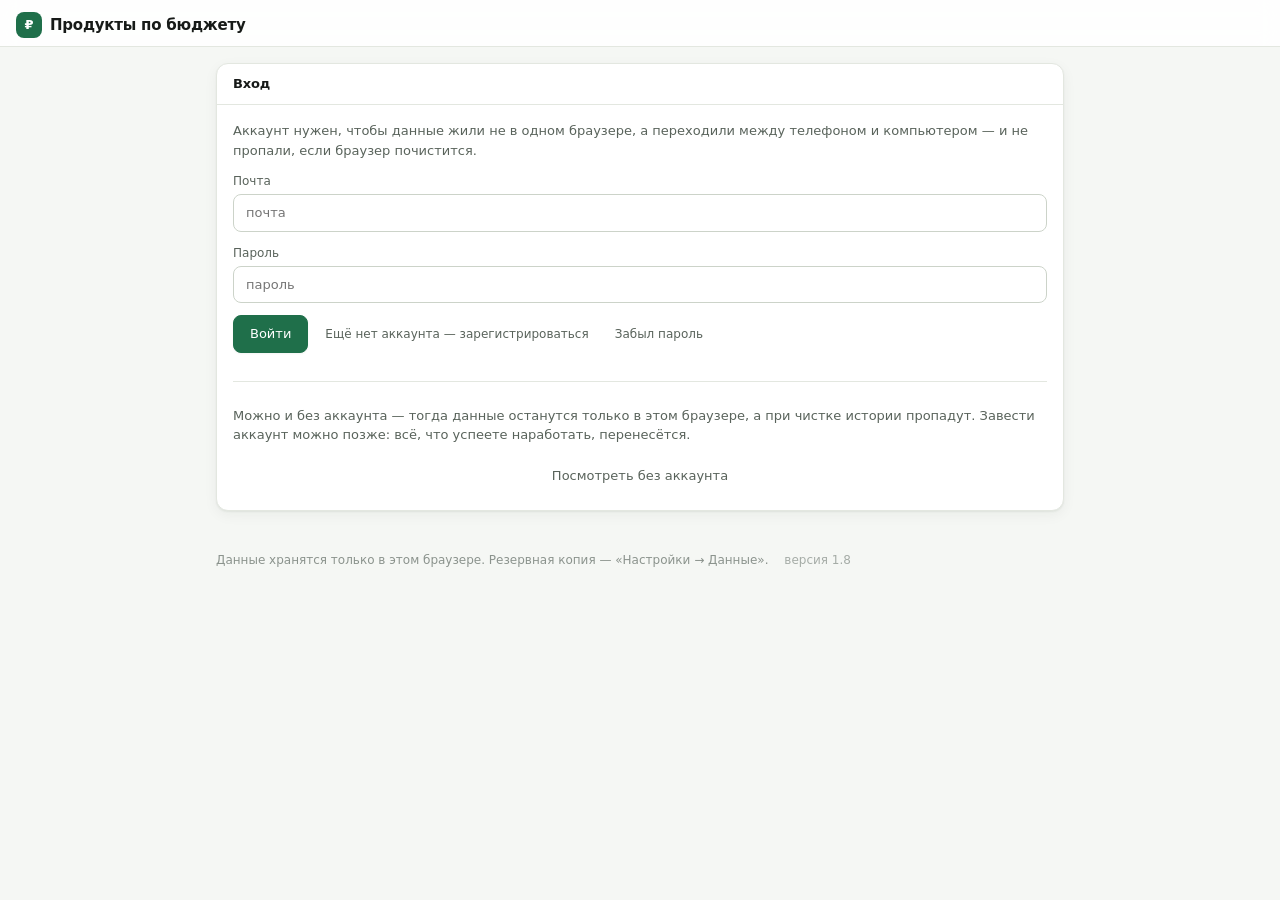
==== commit 15a8c669: "Облако подключено: адрес проекта вписан, правила сужены до него В настройках теперь и адрес проекта," ====
--- a/overmoney.html
+++ b/overmoney.html
@@ -26,11 +26,14 @@
     frame-ancestors здесь не указан намеренно: в meta он не работает, только
     в заголовке ответа, а заголовками GitHub Pages управлять не даёт.
 
-    Единственный внешний адрес в connect-src — supabase.co, туда уходит
-    синхронизация аккаунтов. Разрешение стоит звёздочкой, потому что адрес
-    проекта у каждого свой и в общем коде его нет. Если вы разворачиваете
-    приложение только для себя, замените звёздочку на адрес своего проекта
-    из js/core/config.js — станет ещё строже.
+    Единственный внешний адрес в connect-src — тот самый проект Supabase,
+    куда уходит синхронизация аккаунтов. Здесь стоит точный адрес, а не
+    звёздочка: со звёздочкой утекать данные было бы можно в любой проект
+    Supabase, какой заведёт себе злоумышленник, а с точным — некуда вовсе.
+
+    ЕСЛИ ВЫ РАЗВЕРНУЛИ ЭТО У СЕБЯ: адрес здесь и адрес в js/core/config.js
+    должны совпадать. Разойдутся — вход будет молча не работать, потому что
+    браузер запретит запрос ещё до отправки.
   -->
   <!--
     blob: в default-src — ради выгрузки резервной копии. Файл отдаётся ссылкой
@@ -46,7 +49,7 @@
     script-src 'self' 'unsafe-inline';
     style-src 'self' 'unsafe-inline';
     img-src 'self' data:;
-    connect-src 'self' https://*.supabase.co;
+    connect-src 'self' https://omznfiuifmrtvetzhqcp.supabase.co;
     manifest-src 'self' data:;
     worker-src 'self';
     object-src 'none';
@@ -1295,7 +1298,7 @@
 
   const CONFIG = {
     // Project Settings → API → Project URL
-    supabaseUrl: '',
+    supabaseUrl: 'https://omznfiuifmrtvetzhqcp.supabase.co',
 
     // Project Settings → API Keys → публикуемый ключ.
     // Публичный по замыслу: см. пояснение выше.
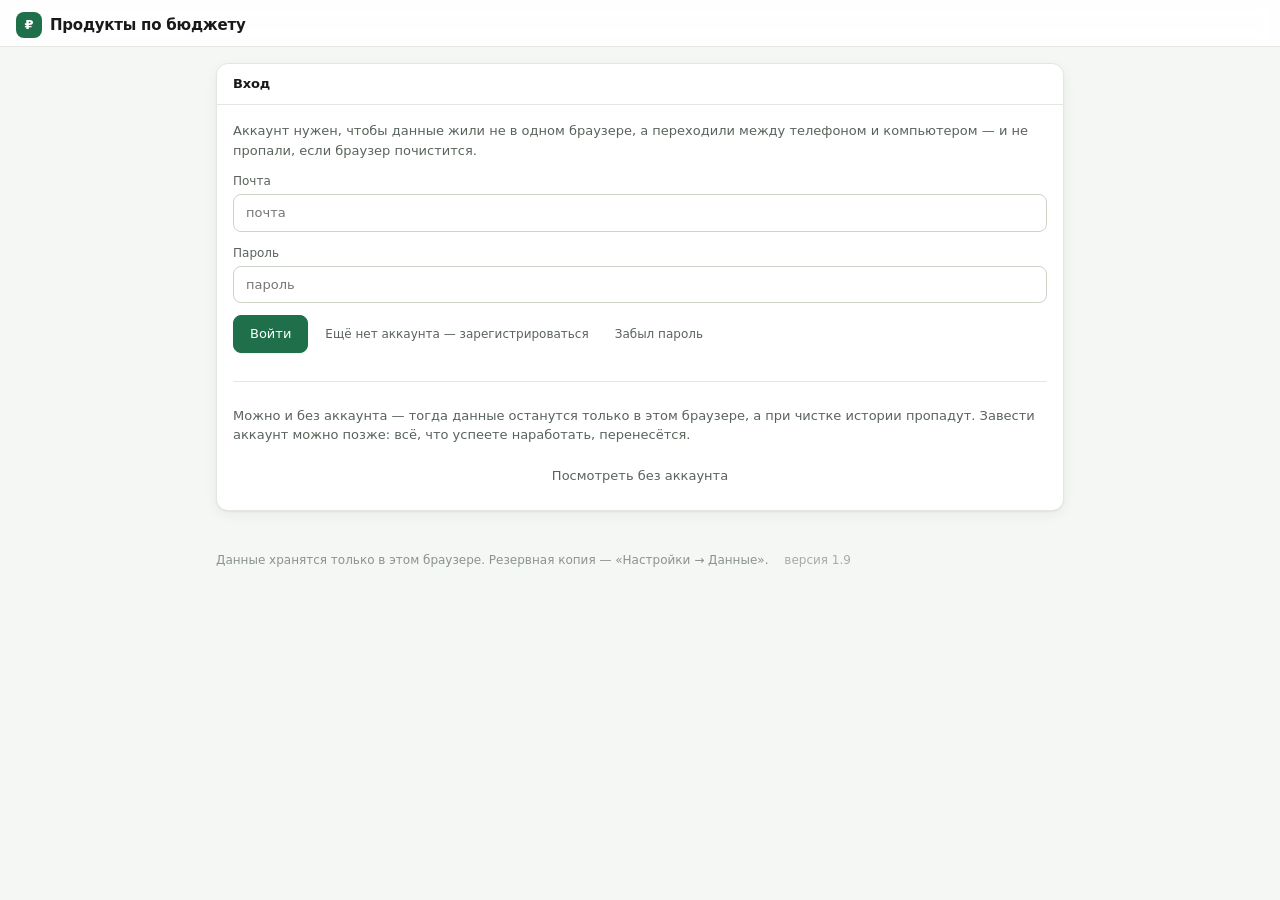
==== commit ae537195: "Второй дизайн: месячный календарь и выбор расположения экранов Просьба звучала как «выбор дизайна», " ====
--- a/overmoney.html
+++ b/overmoney.html
@@ -1207,6 +1207,161 @@
   border: 0;
   border-top: 1px solid var(--line);
   margin: var(--space-6) 0 var(--space-5);
+}
+
+/* ================= выбор расположения экранов ================= */
+
+.layout-pick { display: grid; gap: var(--space-3); }
+
+.layout-option {
+  display: grid;
+  gap: 2px;
+  text-align: left;
+  padding: var(--space-4) var(--space-5);
+  border: 1px solid var(--line);
+  border-radius: var(--radius-md);
+  background: var(--surface);
+  color: inherit;
+  cursor: pointer;
+  font: inherit;
+}
+.layout-option:hover { border-color: var(--accent); }
+.layout-option.active { border-color: var(--accent); background: var(--surface-2); }
+.layout-name { font-weight: var(--weight-bold); }
+.layout-short { font-size: var(--text-sm); }
+.layout-why { font-size: var(--text-sm); color: var(--muted); }
+
+/* ================= календарь ================= */
+
+/* Кружочки едоков. Переключают взгляд, а не меню: готовится одна кастрюля. */
+.eaters {
+  display: flex;
+  gap: var(--space-4);
+  overflow-x: auto;
+  padding: var(--space-2) 0 var(--space-4);
+}
+.eater {
+  display: grid;
+  justify-items: center;
+  gap: 4px;
+  border: 0;
+  background: none;
+  color: inherit;
+  cursor: pointer;
+  font: inherit;
+  flex: 0 0 auto;
+  opacity: 0.55;
+  transition: opacity var(--dur) var(--ease);
+}
+.eater.active { opacity: 1; }
+.eater-face {
+  width: 46px; height: 46px;
+  display: grid; place-items: center;
+  border-radius: var(--radius-full);
+  background: var(--surface-2);
+  border: 2px solid transparent;
+  font-size: 1.15rem;
+  font-weight: var(--weight-bold);
+}
+.eater.active .eater-face { border-color: var(--accent); background: var(--surface); }
+.eater-name { font-size: var(--text-sm); white-space: nowrap; }
+
+.cal-head { display: flex; align-items: center; justify-content: space-between; gap: var(--space-3); }
+.cal-title { margin: 0; font-size: var(--text-lg); }
+
+.cal-grid {
+  display: grid;
+  grid-template-columns: repeat(7, 1fr);
+  gap: 4px;
+  margin: var(--space-4) 0;
+}
+.cal-wd {
+  text-align: center;
+  font-size: var(--text-sm);
+  color: var(--muted);
+  padding-bottom: 2px;
+}
+
+/* Клетка дня. Пропорция задана через aspect-ratio, а не высотой: на узких
+   телефонах фиксированная высота либо режет содержимое, либо оставляет дыры. */
+.cal-cell {
+  aspect-ratio: 1 / 1.15;
+  display: flex;
+  flex-direction: column;
+  align-items: center;
+  gap: 1px;
+  padding: 3px 2px;
+  border: 1px solid var(--line);
+  border-radius: var(--radius-sm);
+  background: var(--surface);
+  color: inherit;
+  font: inherit;
+  cursor: pointer;
+  overflow: hidden;
+  min-width: 0;
+}
+.cal-cell.empty { border: 0; background: none; cursor: default; }
+.cal-cell.blank { opacity: 0.45; border-style: dashed; }
+.cal-cell.today { border-color: var(--accent); border-width: 2px; }
+.cal-cell.open { background: var(--surface-2); border-color: var(--accent); }
+.cal-cell.shop { background: color-mix(in srgb, var(--accent) 10%, var(--surface)); }
+
+.cal-num { font-weight: var(--weight-bold); font-size: var(--text-sm); line-height: 1.1; }
+.cal-shop { font-size: 0.62rem; color: var(--accent); font-weight: var(--weight-bold); line-height: 1; }
+.cal-meals { display: flex; gap: 1px; font-size: 0.62rem; line-height: 1; }
+.cal-kcal { font-size: 0.58rem; color: var(--muted); line-height: 1; margin-top: auto; }
+
+.cal-legend {
+  display: flex; flex-wrap: wrap; gap: var(--space-4);
+  font-size: var(--text-sm); color: var(--muted);
+}
+.cal-legend span { display: inline-flex; align-items: center; gap: 5px; }
+.dot { width: 10px; height: 10px; border-radius: 3px; display: inline-block; }
+.dot.shop { background: color-mix(in srgb, var(--accent) 45%, var(--surface)); }
+.dot.today { border: 2px solid var(--accent); }
+.dot.blank { border: 1px dashed var(--line); }
+
+/* ---- раскрытый день ---- */
+
+.meal-row { border-bottom: 1px solid var(--line); }
+.meal-row:last-of-type { border-bottom: 0; }
+
+.meal-head {
+  width: 100%;
+  display: flex;
+  align-items: flex-start;
+  gap: var(--space-3);
+  padding: var(--space-4) 0;
+  border: 0;
+  background: none;
+  color: inherit;
+  font: inherit;
+  text-align: left;
+  cursor: pointer;
+}
+.meal-slot { font-size: 1.2rem; line-height: 1.3; flex: 0 0 auto; }
+.meal-main { display: grid; gap: 2px; flex: 1 1 auto; min-width: 0; }
+.meal-name { font-weight: var(--weight-medium); }
+.meal-nut { font-size: var(--text-sm); color: var(--muted); }
+.meal-who { font-size: var(--text-sm); color: var(--muted); }
+.meal-eaters { display: flex; gap: 3px; flex: 0 0 auto; }
+.eater-mini {
+  width: 22px; height: 22px;
+  display: grid; place-items: center;
+  border-radius: var(--radius-full);
+  background: var(--surface-2);
+  font-size: 0.68rem;
+  font-weight: var(--weight-bold);
+  opacity: 0.5;
+}
+.eater-mini.on { opacity: 1; background: var(--accent); color: var(--bg); }
+
+.meal-detail { padding: 0 0 var(--space-4) calc(1.2rem + var(--space-3)); }
+.day-foot { padding-top: var(--space-4); }
+
+@media (max-width: 380px) {
+  .cal-kcal { display: none; }        /* на узких экранах числу дня нужнее место */
+  .eater-face { width: 40px; height: 40px; }
 }
 
 /* ================= печать ================= */
@@ -3111,7 +3266,11 @@
       customProducts: [],
       customRecipes: [],
       disabledRecipes: {},
-      plan: null,
+      plan: null,          // текущая неделя
+      weeks: {},           // прочие недели: { 'ГГГГ-ММ-ДД начала': план } — для месячного календаря
+      // Когда продукт попал в кладовую. Нужно, чтобы считать срок годности:
+      // у каждого продукта в каталоге есть поле life, а точки отсчёта не было.
+      pantryDates: {},     // { productId: 'ГГГГ-ММ-ДД' }
       listState: {},       // отметки «куплено» в списке покупок
       history: []
     };
@@ -3291,6 +3450,15 @@
       .filter(r => Array.isArray(r.ing) && Array.isArray(r.m));
     merged.disabledRecipes = asObject(saved.disabledRecipes, {});
     merged.listState = asObject(saved.listState, {});
+    merged.pantryDates = asObject(saved.pantryDates, {});
+    // Каждая неделя проверяется тем же разбором, что и текущий план:
+    // битая неделя из месяца не должна валить календарь целиком.
+    merged.weeks = {};
+    const savedWeeks = asObject(saved.weeks, {});
+    Object.keys(savedWeeks).forEach(function (k) {
+      const p = sanePlan(asObject(savedWeeks[k], null));
+      if (p) merged.weeks[k] = p;
+    });
     merged.history = asRecords(saved.history, []);
     merged.plan = sanePlan(asObject(saved.plan, null));
 
@@ -3409,6 +3577,98 @@
     return get().plan;
   }
 
+  // ---------- НЕСКОЛЬКО НЕДЕЛЬ ----------
+
+  /* Месячный календарь показывает то, что движок считает недельными планами.
+   *
+   * Планировщик умеет ровно семь дней, и это не ограничение, а свойство задачи:
+   * закупка, кладовая и подгонка под бюджет живут неделей. Поэтому месяц
+   * не пересчитывается заново, а склеивается из недель — каждая собрана тем же
+   * проверенным кодом.
+   *
+   * Текущая неделя по-прежнему лежит в state.plan и ничем не отличается
+   * от прежней: весь старый код работает с ней, не подозревая об остальных.
+   * Прочие недели живут в state.weeks. Хранить текущую ещё и там значило бы
+   * держать две её копии, которые после сохранения и загрузки перестанут быть
+   * одним объектом и разойдутся при первой же правке. */
+  /* Начало недели, которой принадлежит эта дата.
+   *
+   * Отсчёт идёт не от понедельника, а от дня, с которого начат текущий план.
+   * Это не педантизм: человек начинает неделю тогда, когда ходит в магазин,
+   * и если план собран со среды, то его недели — среда-вторник. Привяжись
+   * расчёт к понедельнику, собранный план не совпал бы ни с одной клеткой
+   * календаря, и месяц выглядел бы пустым при полностью готовой неделе.
+   * Ровно так и получилось при первой сборке. */
+  function planStart(p) {
+    return p && p.days && p.days[0] ? p.days[0].date : null;
+  }
+
+  function weekAnchor() {
+    const s = get();
+    return planStart(s.plan) || s.settings.startDay || today();
+  }
+
+  function weekStart(dateStr) {
+    const anchor = new Date(weekAnchor() + 'T00:00:00');
+    const d = new Date((dateStr || today()) + 'T00:00:00');
+    const days = Math.floor((d - anchor) / 86400000);
+    // Math.floor, а не деление с усечением: до якоря разница отрицательная,
+    // и усечение к нулю сдвинуло бы прошлые недели на одну вперёд.
+    const shift = Math.floor(days / 7) * 7;
+    anchor.setDate(anchor.getDate() + shift);
+    return localDate(anchor);
+  }
+
+  /* План недели, начинающейся в этот день. Текущая неделя отдаётся из state.plan,
+     чтобы календарь и вкладки правили один и тот же объект, а не две копии. */
+  function weekAt(startDate) {
+    const s = get();
+    if (planStart(s.plan) === startDate) return s.plan;
+    return (s.weeks && s.weeks[startDate]) || null;
+  }
+
+  function setWeek(startDate, p) {
+    const s = get();
+    if (planStart(s.plan) === startDate) { s.plan = p; save(); return p; }
+    s.weeks = s.weeks || {};
+    s.weeks[startDate] = p;
+    save();
+    return p;
+  }
+
+  /* Все известные недели разом — для месячной сетки. */
+  function allWeeks() {
+    const s = get();
+    const out = {};
+    Object.keys(s.weeks || {}).forEach(k => { out[k] = s.weeks[k]; });
+    const cur = planStart(s.plan);
+    if (cur) out[cur] = s.plan;
+    return out;
+  }
+
+  /* День месяца → что в этот день едят. Возвращает и сам день, и неделю,
+     которой он принадлежит: без недели нельзя посчитать ни стоимость,
+     ни порции — они считаются по всему плану целиком. */
+  function dayAt(dateStr) {
+    const p = weekAt(weekStart(dateStr));
+    if (!p) return null;
+    const day = p.days.find(d => d.date === dateStr);
+    return day ? { day: day, plan: p } : null;
+  }
+
+  /* Забыть недели, которые давно прошли: они не нужны ни в календаре,
+     ни в отчётах, а место в хранилище занимают заметное. */
+  function pruneWeeks(keepFromDate) {
+    const s = get();
+    if (!s.weeks) return 0;
+    const edge = keepFromDate || weekStart(localDate(new Date(Date.now() - 60 * 86400000)));
+    let dropped = 0;
+    Object.keys(s.weeks).forEach(function (k) {
+      if (k < edge) { delete s.weeks[k]; dropped++; }
+    });
+    return dropped;
+  }
+
   /* Приём пищи по дню и типу. Ссылку на сам приём хранить нельзя
      по той же причине, что и ссылку на план. */
   function mealAt(dayIndex, slot) {
@@ -3734,6 +3994,7 @@
   window.App = window.App || {};
   window.App.store = {
     load, save, get, reset, today, localDate, adopt, persist, plan, mealAt, storageAvailable,
+    weekStart, weekAt, setWeek, allWeeks, dayAt, pruneWeeks, planStart,
     revision: () => revision,
     products, productsById, pricePerBase, isStale, daysSince, setPrice,
     recordPrice, priceHistory, brandsOf, effectivePrice, invalidate,
@@ -5246,12 +5507,14 @@
     };
   }
 
-  function buildSkeleton(settings, people) {
+  function buildSkeleton(settings, people, startDay) {
     const daily = N().householdTargets(people);
     const targets = slotTargets(people);
     // Порядок приёмов пищи — как в течение дня, а не как пришлось в объекте.
     const slots = Object.keys(window.App.MEALS).filter(s => targets[s]);
-    const start = new Date((settings.startDay || S().today()) + 'T00:00:00');
+    // Дата начала может прийти извне: месячный календарь собирает несколько
+    // недель подряд, и каждой нужна своя, а не одна из настроек.
+    const start = new Date((startDay || settings.startDay || S().today()) + 'T00:00:00');
 
     const days = [];
     for (let d = 0; d < 7; d++) {
@@ -5340,7 +5603,7 @@
     // сдвигается к дешёвым калориям. Включается только жёсткой подгонкой.
     ctx.costFocus = !!(opts && opts.costFocus);
 
-    const plan = buildSkeleton(settings, state.people);
+    const plan = buildSkeleton(settings, state.people, opts && opts.startDay);
 
     plan.days.forEach(function (day, di) {
       day.meals.forEach(function (meal) {
@@ -6151,6 +6414,77 @@
   };
 })();
 
+/* ===== js/ui/layout.js ===== */
+/* Выбор расположения экранов.
+ *
+ * Два разных взгляда на одни и те же данные, а не тема оформления:
+ *
+ *   «Вкладки»   — обзор, неделя, список, кладовая, цены, отчёты. Всё разложено
+ *                 по полкам, видно цифры и как они получились.
+ *   «Календарь» — месячная сетка, кружочки едоков, день открывается по нажатию.
+ *                 Видно, что и когда есть и когда идти в магазин.
+ *
+ * Выбор хранится НА УСТРОЙСТВЕ, а не в общих данных хозяйства, и это
+ * принципиально. Двое в одном хозяйстве делят бюджет, кладовую и цены —
+ * но не привычки. Попади эта настройка в общее состояние, она бы
+ * синхронизировалась: он переключил у себя, а перещёлкнуло и у неё,
+ * посреди магазина. Расположение экранов — свойство человека и его телефона,
+ * а не свойство хозяйства.
+ */
+(function () {
+  'use strict';
+
+  const KEY = 'spendings.layout';
+
+  const LAYOUTS = {
+    tabs: {
+      id: 'tabs',
+      n: 'Вкладки',
+      short: 'Всё по полкам: обзор, неделя, список, цены, отчёты',
+      why: 'Видно цифры и то, как они получились. Больше управления, больше экранов.',
+      order: ['dashboard', 'week', 'list', 'pantry', 'prices', 'reports', 'settings', 'account'],
+      home: 'dashboard'
+    },
+    calendar: {
+      id: 'calendar',
+      n: 'Календарь',
+      short: 'Месяц на одном экране, едоки кружочками, день открывается нажатием',
+      why: 'Видно, что и когда есть и когда идти в магазин. Меньше цифр, больше картины.',
+      order: ['calendar', 'list', 'pantry', 'prices', 'settings', 'account'],
+      home: 'calendar'
+    }
+  };
+
+  let current = null;
+
+  function get() {
+    if (current) return current;
+    let saved = null;
+    try { saved = localStorage.getItem(KEY); } catch (e) { /* без хранилища — по умолчанию */ }
+    current = LAYOUTS[saved] ? saved : 'tabs';
+    return current;
+  }
+
+  function set(id) {
+    if (!LAYOUTS[id]) return get();
+    current = id;
+    try { localStorage.setItem(KEY, id); } catch (e) { /* переживёт до перезагрузки */ }
+    return current;
+  }
+
+  function def() { return LAYOUTS[get()]; }
+
+  window.App = window.App || {};
+  window.App.layout = {
+    LAYOUTS: LAYOUTS,
+    get: get,
+    set: set,
+    current: def,
+    order: () => def().order,
+    home: () => def().home
+  };
+})();
+
 /* ===== js/ui/helpers.js ===== */
 /* Мелкие помощники интерфейса: сборка DOM, форматирование, всплывающие сообщения. */
 (function () {
@@ -6997,6 +7331,364 @@
     lineChart, groupedBars, rankedBars, statTile, emptyFigure,
     seriesColor, fmtInt, fmtDate, niceScale
   };
+})();
+
+/* ===== js/ui/view-calendar.js ===== */
+/* Календарь: месяц на одном экране.
+ *
+ * Месяц здесь — это витрина, а не единица планирования. Считает по-прежнему
+ * недельный движок: закупка, кладовая и подгонка под бюджет живут неделей,
+ * и это свойство задачи, а не ограничение кода. Месяц склеивается из недель,
+ * каждая собрана тем же проверенным путём.
+ *
+ * Отсюда важное следствие для дней закупок: они не выдуманы для красоты.
+ * День закупки — это понедельник недели, потому что именно на неделю
+ * считается список покупок, и сумма на нём — настоящая стоимость этого списка.
+ */
+(function () {
+  'use strict';
+
+  const U = () => window.App.ui;
+  const S = () => window.App.store;
+  const P = () => window.App.planner;
+
+  const WEEKDAYS = ['Пн', 'Вт', 'Ср', 'Чт', 'Пт', 'Сб', 'Вс'];
+  const MONTHS = ['января', 'февраля', 'марта', 'апреля', 'мая', 'июня',
+    'июля', 'августа', 'сентября', 'октября', 'ноября', 'декабря'];
+  const MONTHS_NOM = ['Январь', 'Февраль', 'Март', 'Апрель', 'Май', 'Июнь',
+    'Июль', 'Август', 'Сентябрь', 'Октябрь', 'Ноябрь', 'Декабрь'];
+
+  // Приёмы пищи узнаются в сетке по значку — подписи туда не влезают.
+  const MEAL_ICONS = { breakfast: '☕', lunch: '🍲', dinner: '🍽', snack: '🍎' };
+
+  // Какой месяц показан и чей взгляд выбран. Живут между перерисовками,
+  // но не сохраняются: это положение взгляда, а не данные.
+  let shownMonth = null;          // первое число показываемого месяца
+  let whoseView = 'all';          // 'all' или id профиля
+  let openDay = null;             // раскрытый день
+
+  function monthStart(date) {
+    const d = new Date(date);
+    return new Date(d.getFullYear(), d.getMonth(), 1);
+  }
+
+  function shiftMonth(delta) {
+    const d = shownMonth || monthStart(new Date());
+    shownMonth = new Date(d.getFullYear(), d.getMonth() + delta, 1);
+    openDay = null;
+    U().refresh();
+  }
+
+  function render() {
+    const u = U(), h = u.h;
+    if (!shownMonth) shownMonth = monthStart(new Date());
+
+    return h('div.view.cal-view', {}, [
+      eatersRow(),
+      monthCard(),
+      openDay ? dayCard(openDay) : hintCard()
+    ]);
+  }
+
+  // ---------------------------------------------------------------- едоки
+
+  /* Кружочки едоков. Переключают не меню, а взгляд на него: готовится одна
+     кастрюля, но порция и КБЖУ у каждого свои, и увидеть их по отдельности
+     полезнее, чем общую цифру на всех. */
+  function eatersRow() {
+    const u = U(), h = u.h;
+    const people = S().get().people || [];
+
+    function circle(id, label, title) {
+      const active = whoseView === id;
+      return h('button.eater' + (active ? '.active' : ''), {
+        type: 'button',
+        title: title,
+        'aria-pressed': active ? 'true' : 'false',
+        onclick: function () { whoseView = id; u.refresh(); }
+      }, [
+        h('span.eater-face', { text: label }),
+        h('span.eater-name', { text: title })
+      ]);
+    }
+
+    return h('div.eaters', {}, [
+      circle('all', '👥', 'Все'),
+      ...people.map(p => circle(p.id, initials(p.name), p.name))
+    ]);
+  }
+
+  function initials(name) {
+    const clean = String(name || '?').trim();
+    return clean ? clean[0].toUpperCase() : '?';
+  }
+
+  // ---------------------------------------------------------------- месяц
+
+  function monthCard() {
+    const u = U(), h = u.h;
+    const first = shownMonth;
+    const title = MONTHS_NOM[first.getMonth()] + ' ' + first.getFullYear();
+
+    return u.card(null, [
+      h('div.cal-head', {}, [
+        u.button('‹', () => shiftMonth(-1), 'ghost small'),
+        h('h2.cal-title', { text: title }),
+        u.button('›', () => shiftMonth(1), 'ghost small')
+      ]),
+      h('div.cal-grid', {}, [
+        ...WEEKDAYS.map(d => h('div.cal-wd', { text: d })),
+        ...cells(first)
+      ]),
+      legend(),
+      weekActions(first)
+    ], 'cal-card');
+  }
+
+  /* Сетка месяца всегда начинается с понедельника: иначе числа скачут
+     по столбцам и календарь перестаёт читаться с одного взгляда. */
+  function cells(first) {
+    const out = [];
+    const lead = (first.getDay() + 6) % 7;
+    const daysInMonth = new Date(first.getFullYear(), first.getMonth() + 1, 0).getDate();
+    const today = S().today();
+
+    for (let i = 0; i < lead; i++) out.push(U().h('div.cal-cell.empty'));
+
+    for (let n = 1; n <= daysInMonth; n++) {
+      const date = new Date(first.getFullYear(), first.getMonth(), n);
+      out.push(cell(S().localDate(date), n, S().localDate(date) === today));
+    }
+    return out;
+  }
+
+  function cell(dateStr, num, isToday) {
+    const u = U(), h = u.h;
+    const found = S().dayAt(dateStr);
+    const isShopDay = S().weekStart(dateStr) === dateStr;
+    const week = found ? found.plan : S().weekAt(S().weekStart(dateStr));
+
+    const classes = ['cal-cell'];
+    if (isToday) classes.push('today');
+    if (openDay === dateStr) classes.push('open');
+    if (!found) classes.push('blank');
+    if (isShopDay && week) classes.push('shop');
+
+    const kids = [h('span.cal-num', { text: String(num) })];
+
+    if (isShopDay && week) {
+      // Сумма на дне закупки — стоимость списка именно этой недели,
+      // а не доля от месяца: в магазин идут с ней.
+      kids.push(h('span.cal-shop', { text: u.money(week.cost || 0) }));
+    }
+
+    if (found) {
+      const meals = found.day.meals.filter(m => m.recipe);
+      kids.push(h('span.cal-meals', {},
+        meals.map(m => h('span.cal-meal', { title: m.recipe.n, text: MEAL_ICONS[m.slot] || '•' }))));
+      kids.push(h('span.cal-kcal', { text: dayKcal(found) + ' ккал' }));
+    }
+
+    return h('button.' + classes.join('.'), {
+      type: 'button',
+      onclick: function () {
+        openDay = (openDay === dateStr) ? null : dateStr;
+        U().refresh();
+      }
+    }, kids);
+  }
+
+  /* Калории дня — либо на всех, либо на выбранного едока. Личная доля берётся
+     из раскладки приёма пищи по людям, а не делением поровну: нормы разные. */
+  function dayKcal(found) {
+    if (whoseView === 'all') return Math.round((found.day.nutrition || {}).kcal || 0);
+    let sum = 0;
+    found.day.meals.forEach(function (meal) {
+      if (!meal.recipe) return;
+      const portions = P().mealPortions(found.plan, meal);
+      const mine = portions.find(x => x.name === personName(whoseView));
+      if (mine) sum += mine.kcal;
+    });
+    return Math.round(sum);
+  }
+
+  function personName(id) {
+    const p = (S().get().people || []).find(x => x.id === id);
+    return p ? p.name : '';
+  }
+
+  function legend() {
+    const u = U(), h = u.h;
+    return h('div.cal-legend', {}, [
+      h('span', {}, [h('i.dot.shop'), 'день закупки и сумма на неё']),
+      h('span', {}, [h('i.dot.today'), 'сегодня']),
+      h('span', {}, [h('i.dot.blank'), 'неделя ещё не собрана'])
+    ]);
+  }
+
+  /* Собрать недостающие недели показанного месяца.
+     Каждая считается тем же движком, поэтому кнопка честно предупреждает,
+     сколько их и что это займёт время. */
+  function weekActions(first) {
+    const u = U(), h = u.h;
+    const missing = missingWeeks(first);
+    if (!missing.length) {
+      return h('p.hint', { text: 'Весь месяц собран. Нажмите на день, чтобы увидеть, что в нём.' });
+    }
+    return h('div.row-actions', {}, [
+      u.button('Собрать недели этого месяца (' + missing.length + ')', function () {
+        u.busy('Собираю ' + missing.length + ' нед. …', function () {
+          missing.forEach(function (startDate) {
+            const plan = P().generate({ startDay: startDate });
+            S().setWeek(startDate, plan);
+          });
+          u.refresh();
+          u.toast('Собрано недель: ' + missing.length);
+        });
+      }, 'primary'),
+      h('p.hint', { text: 'Каждая неделя считается отдельно — по своей закупке и своей кладовой. ' +
+        'Так работает движок, и это не упрощение: закупка живёт неделей.' })
+    ]);
+  }
+
+  /* Недели, которые задевают показанный месяц и ещё не собраны. */
+  function missingWeeks(first) {
+    const out = [];
+    const last = new Date(first.getFullYear(), first.getMonth() + 1, 0);
+    let cursor = S().weekStart(S().localDate(first));
+    const edge = S().weekStart(S().localDate(last));
+    let guard = 0;
+    while (cursor <= edge && guard++ < 10) {
+      if (!S().weekAt(cursor)) out.push(cursor);
+      const next = new Date(cursor + 'T00:00:00');
+      next.setDate(next.getDate() + 7);
+      cursor = S().localDate(next);
+    }
+    return out;
+  }
+
+  // ---------------------------------------------------------------- день
+
+  function hintCard() {
+    const u = U(), h = u.h;
+    return u.card('Как это читать', [
+      h('p', { text: 'Каждая клетка — день. Значки под числом: что едят, по приёмам пищи. ' +
+        'Понедельник помечен как день закупки — на нём стоит сумма, с которой идти в магазин.' }),
+      h('p.hint', { text: 'Кружочки сверху переключают взгляд: нажмите на человека — ' +
+        'и калории будут показаны его, а не общие на всех.' })
+    ]);
+  }
+
+  function dayCard(dateStr) {
+    const u = U(), h = u.h;
+    const found = S().dayAt(dateStr);
+    const d = new Date(dateStr + 'T12:00:00');
+    const title = d.getDate() + ' ' + MONTHS[d.getMonth()] + ', ' + fullWeekday(d);
+
+    if (!found) {
+      return u.card(title, [
+        h('p', { text: 'Эта неделя ещё не собрана.' }),
+        h('div.row-actions', {}, u.button('Собрать эту неделю', function () {
+          const start = S().weekStart(dateStr);
+          u.busy('Собираю неделю…', function () {
+            S().setWeek(start, P().generate({ startDay: start }));
+            u.refresh();
+            u.toast('Неделя собрана');
+          });
+        }, 'primary'))
+      ]);
+    }
+
+    return u.card(title, [
+      ...found.day.meals.filter(m => m.recipe).map(m => mealRow(found.plan, m)),
+      dayFooter(found)
+    ], 'day-card');
+  }
+
+  function fullWeekday(d) {
+    const names = ['воскресенье', 'понедельник', 'вторник', 'среда', 'четверг', 'пятница', 'суббота'];
+    return names[d.getDay()];
+  }
+
+  /* Блюдо в раскрытом дне.
+   *
+   * Состав спрятан под нажатие намеренно: в списке из четырёх приёмов пищи
+   * развёрнутые ингредиенты — это простыня, в которой не видно главного,
+   * то есть что вообще едят. КБЖУ же стоит сразу под названием, потому что
+   * ради него всё и затевалось. */
+  function mealRow(plan, meal) {
+    const u = U(), h = u.h;
+    const slotName = (window.App.MEALS[meal.slot] || {}).n || meal.slot;
+    const portions = P().mealPortions(plan, meal);
+    const shown = whoseView === 'all'
+      ? null
+      : portions.find(x => x.name === personName(whoseView));
+
+    const nut = shown || meal.nutrition || {};
+    const weight = shown ? shown.grams : totalWeight(plan, meal);
+
+    const body = h('div.meal-detail', { hidden: true }, [
+      h('p.hint', { text: 'Состав на всю кастрюлю:' }),
+      h('ul.plain', {}, meal.recipe.ing.map(function (i) {
+        const prod = S().productsById()[i.p];
+        if (!prod) return null;
+        return h('li', { text: prod.n + ' — ' + window.App.shopping.formatAmount(prod, i.g * meal.mult) });
+      })),
+      meal.recipe.st ? h('p.hint', { text: meal.recipe.st }) : null
+    ]);
+
+    return h('div.meal-row', {}, [
+      h('button.meal-head', {
+        type: 'button',
+        onclick: function () { body.hidden = !body.hidden; }
+      }, [
+        h('span.meal-slot', { text: MEAL_ICONS[meal.slot] || '•' }),
+        h('span.meal-main', {}, [
+          h('span.meal-name', { text: meal.recipe.n }),
+          h('span.meal-nut', {
+            text: Math.round(nut.kcal || 0) + ' ккал · Б ' + Math.round(nut.p || 0) +
+              ' · Ж ' + Math.round(nut.f || 0) + ' · У ' + Math.round(nut.c || 0) +
+              (weight ? ' · ~' + Math.round(weight) + ' г' : '')
+          }),
+          h('span.meal-who', { text: shown ? shown.name : slotName + ' · на всех' })
+        ]),
+        // Кто это ест — видно кружочками, как в сетке.
+        h('span.meal-eaters', {}, portions.map(p2 =>
+          h('span.eater-mini' + (shown && p2.name === shown.name ? '.on' : ''), {
+            title: p2.name, text: initials(p2.name)
+          })))
+      ]),
+      body
+    ]);
+  }
+
+  function totalWeight(plan, meal) {
+    const byId = S().productsById();
+    return meal.recipe.ing.reduce(function (sum, i) {
+      const p = byId[i.p];
+      return p ? sum + i.g * meal.mult * (1 - (p.wst || 0)) : sum;
+    }, 0);
+  }
+
+  function dayFooter(found) {
+    const u = U(), h = u.h;
+    const cost = P().dayCost(found.plan, found.day);
+    const isShopDay = S().weekStart(found.day.date) === found.day.date;
+
+    return h('div.day-foot', {}, [
+      h('p.hint', { text: 'Еда этого дня обходится примерно в ' + u.money(cost) +
+        '. Это доля от закупки на неделю, а не отдельный поход в магазин.' }),
+      isShopDay
+        ? h('div.row-actions', {}, u.button('Список покупок на эту неделю', function () {
+            u.go('list');
+          }, 'primary'))
+        : null
+    ]);
+  }
+
+  window.App = window.App || {};
+  window.App.views = window.App.views || {};
+  window.App.views.calendar = { title: 'Календарь', render: render };
 })();
 
 /* ===== js/ui/view-dashboard.js ===== */
@@ -8653,12 +9345,48 @@
   function render() {
     const u = U(), h = u.h;
     return h('div.view', {}, [
+      layoutCard(),
       budgetCard(),
       peopleCard(),
       modeCard(),
       regularsCard(),
       historyCard(),
       dataCard()
+    ]);
+  }
+
+  /* Выбор расположения экранов.
+   *
+   * Настройка живёт на устройстве, а не в общих данных, и об этом сказано
+   * прямо: иначе в общем хозяйстве переключение у одного перещёлкивало бы
+   * экраны у другого — посреди магазина, без объяснений. */
+  function layoutCard() {
+    const u = U(), h = u.h;
+    const L = window.App.layout;
+    const now = L.get();
+
+    return u.card('Расположение экранов', [
+      h('p.hint', { text: 'Два взгляда на одни и те же данные. Меню, бюджет и цены общие — ' +
+        'меняется только то, как они разложены по экрану.' }),
+      h('div.layout-pick', {}, Object.keys(L.LAYOUTS).map(function (id) {
+        const def = L.LAYOUTS[id];
+        const active = id === now;
+        return h('button.layout-option' + (active ? '.active' : ''), {
+          type: 'button',
+          'aria-pressed': active ? 'true' : 'false',
+          onclick: function () {
+            if (active) return;
+            window.App.ui.setLayout(id);
+            u.toast('Расположение: ' + def.n);
+          }
+        }, [
+          h('span.layout-name', { text: def.n + (active ? '  ✓' : '') }),
+          h('span.layout-short', { text: def.short }),
+          h('span.layout-why', { text: def.why })
+        ]);
+      })),
+      h('p.hint', { text: 'Выбор запоминается на этом устройстве и не переносится на другие. ' +
+        'В общем хозяйстве у каждого он свой: переключив здесь, вы не тронете чужой экран.' })
     ]);
   }
 
@@ -9426,9 +10154,16 @@
 
   /* Показывается в подвале. Если после обновления цифра не изменилась —
      браузер отдал страницу из кеша, и правок вы не увидите. */
-  const APP_VERSION = '1.8';
-
-  const ORDER = ['dashboard', 'week', 'list', 'pantry', 'prices', 'reports', 'settings', 'account'];
+  const APP_VERSION = '1.9';
+
+  // Набор и порядок вкладок задаёт выбранное расположение экранов:
+  // «Вкладки» и «Календарь» — это два разных взгляда на одни данные.
+  function order() {
+    return window.App.layout ? window.App.layout.order() : ['dashboard', 'week', 'list', 'pantry', 'prices', 'reports', 'settings'];
+  }
+  function home() {
+    return window.App.layout ? window.App.layout.home() : 'dashboard';
+  }
   let current = 'dashboard';
 
   /* Пока человек не вошёл и не согласился смотреть гостем, всё приложение —
@@ -9441,7 +10176,7 @@
 
   function go(name) {
     if (locked()) name = 'account';
-    current = window.App.views[name] ? name : 'dashboard';
+    current = window.App.views[name] ? name : home();
     location.hash = current;
     refresh();
     window.scrollTo(0, 0);
@@ -9449,6 +10184,10 @@
 
   function refresh() {
     if (locked()) current = 'account';
+    // Экран мог остаться от прежнего расположения, где его больше нет.
+    if (!window.App.views[current] || order().indexOf(current) === -1) {
+      if (!locked()) current = home();
+    }
     const view = window.App.views[current];
     const root = document.getElementById('view');
     root.innerHTML = '';
@@ -9472,7 +10211,7 @@
     // На экране входа вкладок нет: показывать их значило бы предлагать
     // заглянуть в данные, которых человеку ещё не полагается видеть.
     if (locked()) return;
-    ORDER.forEach(function (name) {
+    order().forEach(function (name) {
       const view = window.App.views[name];
       if (!view) return;
       // Вкладка аккаунта появляется, только если облако вообще настроено.
@@ -9643,9 +10382,13 @@
     window.App.ui.go = go;
     window.App.ui.refresh = refresh;
     window.App.ui.generate = generate;
+    window.App.ui.setLayout = function (id) {
+      window.App.layout.set(id);
+      go(window.App.layout.home());
+    };
 
     const fromHash = location.hash.replace('#', '');
-    current = window.App.views[fromHash] ? fromHash : 'dashboard';
+    current = window.App.views[fromHash] ? fromHash : home();
     if (locked()) current = 'account';
 
     refresh();
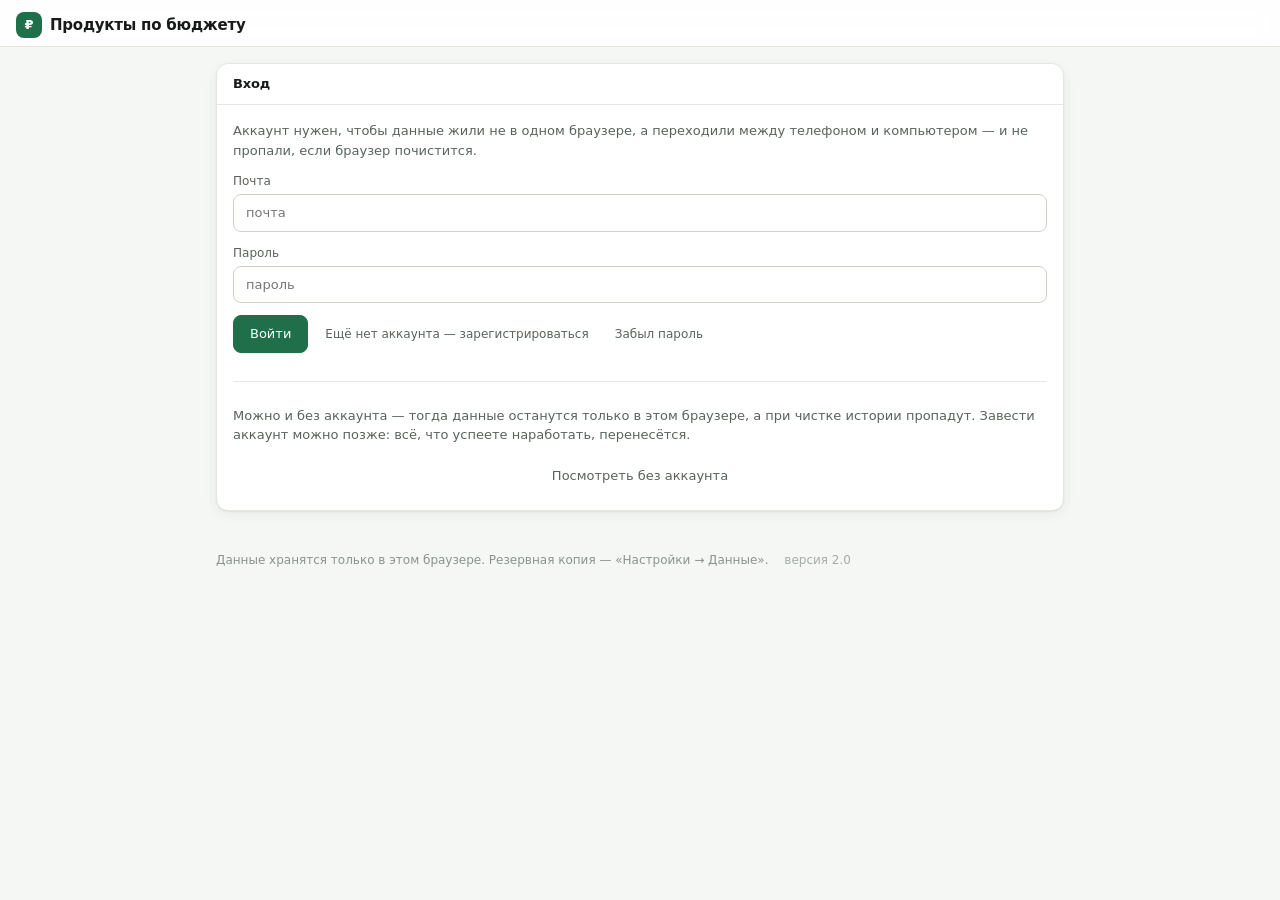
==== commit c0c8c6a7: "Версия 2.0: без этого браузер смешал бы старый код с новым Правки последних коммитов ушли на сайт по" ====
--- a/overmoney.html
+++ b/overmoney.html
@@ -1305,6 +1305,10 @@
 .cal-cell.today { border-color: var(--accent); border-width: 2px; }
 .cal-cell.open { background: var(--surface-2); border-color: var(--accent); }
 .cal-cell.shop { background: color-mix(in srgb, var(--accent) 10%, var(--surface)); }
+/* Докупка — другим цветом, а не бледнее: это другое действие, а не «то же,
+   но поменьше». В большую закупку идут со списком, в докупку — за молоком. */
+.cal-cell.topup { background: color-mix(in srgb, var(--warn) 12%, var(--surface)); }
+.cal-topup { font-size: 0.62rem; color: var(--warn); font-weight: var(--weight-bold); line-height: 1; }
 
 .cal-num { font-weight: var(--weight-bold); font-size: var(--text-sm); line-height: 1.1; }
 .cal-shop { font-size: 0.62rem; color: var(--accent); font-weight: var(--weight-bold); line-height: 1; }
@@ -1318,6 +1322,7 @@
 .cal-legend span { display: inline-flex; align-items: center; gap: 5px; }
 .dot { width: 10px; height: 10px; border-radius: 3px; display: inline-block; }
 .dot.shop { background: color-mix(in srgb, var(--accent) 45%, var(--surface)); }
+.dot.topup { background: color-mix(in srgb, var(--warn) 55%, var(--surface)); }
 .dot.today { border: 2px solid var(--accent); }
 .dot.blank { border: 1px dashed var(--line); }
 
@@ -1363,6 +1368,33 @@
   .cal-kcal { display: none; }        /* на узких экранах числу дня нужнее место */
   .eater-face { width: 40px; height: 40px; }
 }
+
+/* ---- вкусы: любимое и нелюбимое ---- */
+
+.tastes { display: grid; gap: var(--space-5); margin: var(--space-5) 0; }
+.taste-group { display: grid; gap: var(--space-3); }
+.chips { display: flex; flex-wrap: wrap; gap: var(--space-2); }
+.chip {
+  border: 1px solid var(--line);
+  background: var(--surface-2);
+  color: inherit;
+  font: inherit;
+  font-size: var(--text-sm);
+  padding: 3px var(--space-4);
+  border-radius: var(--radius-full);
+  cursor: pointer;
+}
+.chip:hover { border-color: var(--bad); color: var(--bad); }
+
+/* ================= сроки годности ================= */
+
+.pantry-expiry { font-size: var(--text-sm); color: var(--muted); }
+/* Цветом помечается строка целиком, а не только подпись: взгляд у открытого
+   холодильника скользит по списку, а не читает каждую строку. */
+.pantry-row.soon { background: color-mix(in srgb, var(--warn, #b7791f) 10%, transparent); }
+.pantry-row.soon .pantry-expiry { color: var(--warn, #b7791f); font-weight: var(--weight-medium); }
+.pantry-row.gone { background: color-mix(in srgb, var(--bad) 10%, transparent); }
+.pantry-row.gone .pantry-expiry { color: var(--bad); font-weight: var(--weight-medium); }
 
 /* ================= печать ================= */
 
@@ -3208,6 +3240,13 @@
       meals: ['breakfast', 'lunch', 'dinner'],
       // Диетические режимы: гастрит, непереносимости и прочее.
       diets: [],
+      // Любимые и нелюбимые блюда. Хранятся у человека, а действуют на общее
+      // меню: кастрюля одна, и если один не ест рыбу, рыбы не будет у обоих.
+      likes: [],
+      dislikes: [],
+      // Сколько этот человек готов вкладывать в общий бюджет за период.
+      // Ноль означает «не указано» — тогда бюджет берётся общей суммой.
+      contributes: 0,
       needsSetup: true
     };
   }
@@ -3225,6 +3264,8 @@
         maxRepeat: 2,             // сколько раз одно блюдо может встретиться за неделю
         overspend: 0,             // допустимое превышение бюджета, доля (0 = жёсткий потолок)
         priceStaleDays: 30,
+        // Считать бюджет суммой вкладов из профилей, а не одной цифрой.
+        budgetFromPeople: false,
         proteinFloor: 0.9,        // белок не опускаем ниже 90% нормы даже ради бюджета
         kcalTolerance: 0.07,      // допустимый разброс калорий по дню
         startDay: today()
@@ -3477,6 +3518,10 @@
     merged.people.forEach(function (p) {
       if (!Array.isArray(p.meals) || !p.meals.length) p.meals = commonMeals.slice();
       if (!Array.isArray(p.diets)) p.diets = [];
+      if (!Array.isArray(p.likes)) p.likes = [];
+      if (!Array.isArray(p.dislikes)) p.dislikes = [];
+      const give = Number(p.contributes);
+      p.contributes = isFinite(give) && give > 0 ? give : 0;
       // Числа, по которым считается норма. Строка «семьдесят» вместо веса
       // превратила бы всю арифметику в NaN и тихо испортила бы весь план.
       ['age', 'height', 'weight', 'activity'].forEach(function (k) {
@@ -3821,6 +3866,22 @@
     return window.App.restrictionsFor ? window.App.restrictionsFor(ids) : { avoid: {}, limit: {}, methods: {} };
   }
 
+  /* Вкусы всего хозяйства одним объектом.
+   *
+   * Готовится одна кастрюля, поэтому предпочтения складываются, а не
+   * применяются к каждому отдельно: блюдо, которое любят двое, ставится
+   * охотнее, чем то, которое любит один. Нелюбимое хотя бы одним — это
+   * почти запрет: заставлять человека есть то, что он отметил как нелюбимое,
+   * приложение не должно, даже если второму оно нравится. */
+  function tastes() {
+    const likes = {}, dislikes = {};
+    get().people.forEach(function (p) {
+      (p.likes || []).forEach(id => { likes[id] = (likes[id] || 0) + 1; });
+      (p.dislikes || []).forEach(id => { dislikes[id] = (dislikes[id] || 0) + 1; });
+    });
+    return { likes: likes, dislikes: dislikes };
+  }
+
   function activeDiets() {
     const ids = [];
     get().people.forEach(function (p) {
@@ -3896,17 +3957,61 @@
 
   // ---------- КЛАДОВАЯ ----------
 
+  /* Когда продукт положили в кладовую.
+   *
+   * Без этой даты срок годности посчитать не из чего: у продукта в каталоге
+   * есть срок хранения в днях, но нет точки отсчёта. Дата обновляется при
+   * пополнении — это осознанное упрощение: раздельно считать сроки для двух
+   * пачек одного и того же продукта приложение не  умеет, и притворяться,   * что умеет, было бы хуже. Свежая пачка продлевает срок всей позиции. */
+  function touchPantryDate(productId, when) {
+    const s = get();
+    s.pantryDates = s.pantryDates || {};
+    s.pantryDates[productId] = when || today();
+  }
+
+  /* Когда позиция испортится и сколько дней осталось.
+     Возвращает null, если срок хранения неизвестен или дата не записана —
+     тогда интерфейс просто ничего не обещает, а не выдумывает цифру. */
+  function expiryOf(productId) {
+    const s = get();
+    const product = productsById()[productId];
+    const added = (s.pantryDates || {})[productId];
+    if (!product || !product.life || !added) return null;
+    const until = new Date(added + 'T00:00:00');
+    until.setDate(until.getDate() + product.life);
+    const left = Math.ceil((until - new Date(today() + 'T00:00:00')) / 86400000);
+    return { added: added, until: localDate(until), daysLeft: left, life: product.life };
+  }
+
+  /* Что скоро испортится — по этому списку и строится подсказка «съешьте это».
+     Порог в днях задаётся вызывающим: для творога и для крупы «скоро» разное. */
+  function expiringSoon(withinDays) {
+    const s = get();
+    const limit = withinDays === undefined ? 3 : withinDays;
+    return Object.keys(s.pantry || {}).map(function (id) {
+      const e = expiryOf(id);
+      return e ? Object.assign({ id: id }, e) : null;
+    }).filter(e => e && e.daysLeft <= limit).sort((a, b) => a.daysLeft - b.daysLeft);
+  }
+
   function pantryAdd(productId, grams) {
     const s = get();
     s.pantry[productId] = Math.max(0, (s.pantry[productId] || 0) + grams);
     if (s.pantry[productId] === 0) delete s.pantry[productId];
+    else if (grams > 0) touchPantryDate(productId);
     save();
   }
 
   function pantrySet(productId, grams) {
     const s = get();
-    if (grams > 0) s.pantry[productId] = grams;
-    else delete s.pantry[productId];
+    if (grams > 0) {
+      const isNew = !s.pantry[productId];
+      s.pantry[productId] = grams;
+      if (isNew) touchPantryDate(productId);
+    } else {
+      delete s.pantry[productId];
+      if (s.pantryDates) delete s.pantryDates[productId];
+    }
     save();
   }
 
@@ -3914,10 +4019,23 @@
 
   /* Приводим бюджет к неделе и вычитаем всё, что не относится к готовке дома:
      бытовую химию и еду вне дома. Остаток — это то, на что реально закупаем продукты. */
+  /* Сумма вкладов, если люди указали, кто сколько кладёт в общий котёл.
+     Ноль означает «не указано»: пока никто ничего не вписал, бюджет берётся
+     общей цифрой из настроек, как раньше. */
+  function contributions() {
+    return (get().people || []).reduce((sum, p) => sum + (Number(p.contributes) || 0), 0);
+  }
+
+  function budgetAmount() {
+    const s = get();
+    const shared = contributions();
+    return (s.settings.budgetFromPeople && shared > 0) ? shared : s.settings.budget;
+  }
+
   function weeklyBudget() {
     const s = get();
     const weeks = s.settings.period === 'month' ? s.settings.weeksInMonth : 1;
-    const gross = s.settings.budget / weeks;
+    const gross = budgetAmount() / weeks;
     const outside = s.settings.outsideFood / weeks;
     const regulars = regularsWeeklyCost();
     return {
@@ -3998,9 +4116,9 @@
     revision: () => revision,
     products, productsById, pricePerBase, isStale, daysSince, setPrice,
     recordPrice, priceHistory, brandsOf, effectivePrice, invalidate,
-    recipes, allRecipes, householdRestrictions, activeDiets, blockedBy, isProductAllowed, recipeAvailability,
-    pantryAdd, pantrySet,
-    weeklyBudget, regularsWeeklyCost, PERIODS, periodWeeks,
+    recipes, allRecipes, householdRestrictions, activeDiets, tastes, blockedBy, isProductAllowed, recipeAvailability,
+    pantryAdd, pantrySet, expiryOf, expiringSoon, touchPantryDate,
+    weeklyBudget, regularsWeeklyCost, contributions, budgetAmount, PERIODS, periodWeeks,
     dismissSwap, restoreSwaps,
     exportJson, importJson,
     defaultPerson
@@ -4935,8 +5053,87 @@
     return n + ' × ' + p.pl;
   }
 
+  /* Сводка по нескольким неделям: что всего купить за месяц, почём и сколько
+   * это весит.
+   *
+   * Вес считается по-настоящему полезным: сколько килограммов придётся
+   * донести из магазина. Поэтому складывается купленный вес, а не съедобный —
+   * кожуру тоже несут в руках. Штучное без массы (туалетная бумага, губки)
+   * в вес не идёт: сложить рулоны с граммами нельзя.
+   *
+   * Недели складываются как отдельные закупки, а не как одна большая. Это
+   * не приближение, а правда: упаковки покупаются в каждый поход заново,
+   * и объединять их в один список значило бы занизить сумму на переплате
+   * за целые пачки — ровно на той ошибке, из-за которой считаем по упаковкам. */
+  function monthSummary(plans) {
+    const totals = {};
+    let cost = 0, weight = 0;
+    const weeks = [];
+
+    plans.forEach(function (entry) {
+      const list = buildList(entry.plan);
+      cost += list.total;
+      list.items.forEach(function (it) {
+        if (it.buyAmount <= 0) return;
+        const id = it.product.id;
+        const acc = totals[id] || (totals[id] = { product: it.product, amount: 0, cost: 0, packs: 0 });
+        acc.amount += it.buyAmount;
+        acc.cost += it.cost;
+        acc.packs += it.packs;
+        // Вес имеет смысл только там, где базовая единица — грамм.
+        if (it.product.unit !== 'ml' && it.product.pack >= 50) weight += it.buyAmount;
+      });
+      weeks.push({ start: entry.start, plan: entry.plan, list: list, label: entry.label });
+    });
+
+    const items = Object.keys(totals).map(k => totals[k]).sort((a, b) => b.cost - a.cost);
+    return {
+      items: items,
+      cost: Math.round(cost),
+      weightKg: Math.round(weight / 100) / 10,
+      weeks: weeks,
+      byCategory: groupByCategory(items.map(i => ({
+        product: i.product, cost: i.cost, buyAmount: i.amount, packs: i.packs
+      })))
+    };
+  }
+
+  /* Дни небольшой докупки внутри недели.
+   *
+   * Всё, что нужно на неделю, в понедельник не купишь: молоко, творог и фарш
+   * до пятницы не доживут. Значит за ними идут отдельно, и это не прихоть
+   * приложения, а то, как люди и так делают. Считаем прямо: продукт нужен
+   * в такой-то день, а срок хранения короче, чем прошло с начала недели —
+   * до этого дня он не долежит, покупать надо ближе к готовке. */
+  function topUpDays(plan) {
+    const byId = S().productsById();
+    const perDay = {};
+
+    plan.days.forEach(function (day, di) {
+      day.meals.forEach(function (meal) {
+        if (!meal || !meal.recipe) return;
+        const mult = buyMult(meal);
+        if (mult <= 0) return;
+        meal.recipe.ing.forEach(function (i) {
+          const product = byId[i.p];
+          if (!product || !product.life) return;
+          if (product.life > di) return;           // до этого дня долежит
+          const bucket = perDay[di] || (perDay[di] = { day: di, date: day.date, items: [], cost: 0 });
+          bucket.items.push({ product: product, grams: i.g * mult });
+          bucket.cost += i.g * mult * S().pricePerBase(product);
+        });
+      });
+    });
+
+    return Object.keys(perDay).map(k => perDay[k])
+      .map(b => Object.assign(b, { cost: Math.round(b.cost) }))
+      .filter(b => b.cost >= 50)                   // ради полтинника отдельно не ходят
+      .sort((a, b) => a.day - b.day);
+  }
+
   window.App = window.App || {};
   window.App.shopping = {
+    monthSummary, topUpDays,
     aggregate, buildList, costOf, pantryAfter, buyMult, weighStep, roundUp, unitRates,
     formatAmount, formatMass, formatPurchase, groupByCategory
   };
@@ -5370,9 +5567,14 @@
     // одно блюдо подряд — и запрет только мешает.
     const allowBackToBack = settings.maxRepeat >= 4;
 
+    // Нелюбимое — почти запрет, а не понижение в очереди. Кастрюля одна,
+    // и человек, отметивший блюдо как нелюбимое, будет есть именно его.
+    const disliked = (ctx.tastes && ctx.tastes.dislikes) || {};
+
     let candidates = ctx.recipes.filter(function (r) {
       if (r.m.indexOf(slot) === -1) return false;
       if (sameDay.indexOf(r.id) !== -1) return false;
+      if (disliked[r.id]) return false;
       if ((usage[r.id] || 0) >= settings.maxRepeat) return false;
       if (!allowBackToBack && lastBySlot[slot] === r.id) return false;
       return true;
@@ -5381,6 +5583,12 @@
     // Если фильтры срезали всё (мало рецептов после исключений) — ослабляем их
     // по одному, начиная с наименее важного. Запрет на повтор внутри дня
     // снимается последним: он заметнее всего портит впечатление от меню.
+    if (!candidates.length) {
+      candidates = ctx.recipes.filter(r => r.m.indexOf(slot) !== -1 &&
+        sameDay.indexOf(r.id) === -1 && !disliked[r.id]);
+    }
+    // Запрет на нелюбимое снимается предпоследним — раньше, чем повтор внутри
+    // дня, но только когда выбирать больше не из чего. Пустой приём пищи хуже.
     if (!candidates.length) {
       candidates = ctx.recipes.filter(r => r.m.indexOf(slot) !== -1 && sameDay.indexOf(r.id) === -1);
     }
@@ -5413,6 +5621,20 @@
       score -= (costs[idx] / (medianCost || 1)) * (ctx.costFocus ? 12.0 : 5.0);
       score -= (usage[r.id] || 0) * (ctx.costFocus ? 0.4 : 1.5);   // на жёстком бюджете повторы допустимы
       if (r.t > 50) score -= 0.4;                          // долгие рецепты реже
+
+      /* Любимое ставится охотнее, и тем охотнее, чем больше едоков его любят.
+       *
+       * Вес выбран замером на 20 фиксированных посевах, два любимых блюда,
+       * бюджет 25 000. Без пометки они выпадали 7 раз за прогон. Вес 1,6 не
+       * менял ничего — 6 раз, то есть в пределах случайности; 2,5 давал 20 раз
+       * без единого рубля разницы в стоимости; 3,5 — 30 раз при +70 ₽ в неделю,
+       * и дальше кривая упирается: и 5, и 7 дают те же 30. Взят излом кривой.
+       *
+       * Дороже на 1,4% — это честная цена за то, что человек ест то, что любит,
+       * и она не размывает главного: калории и белок проверяются после подбора
+       * и от предпочтений не зависят. */
+      const loved = (ctx.tastes && ctx.tastes.likes[r.id]) || 0;
+      if (loved) score += Math.min(6, loved * 3.5);
 
       // Блюдо, которое под этот приём пищи приходится сжимать впятеро или
       // растягивать втрое, здесь не к месту: даже уложившись в границы,
@@ -5563,6 +5785,7 @@
       pantry: Object.assign({}, state.pantry),
       committed: {},                       // что уже оплачено упаковками и сколько из этого съедено
       slotTargets: slotTargets(state.people),
+      tastes: S().tastes(),
       usage: {},
       lastBySlot: {},
       settings: state.settings,
@@ -5753,7 +5976,8 @@
       const used = usageInPlan(plan);
       const better = ctx.recipes
         .filter(r => r.m.indexOf(worst.slot) !== -1 && r.id !== worst.recipe.id &&
-          busyToday.indexOf(r.id) === -1 && (used[r.id] || 0) < settings.maxRepeat)
+          busyToday.indexOf(r.id) === -1 && (used[r.id] || 0) < settings.maxRepeat &&
+          !(ctx.tastes && ctx.tastes.dislikes[r.id]))
         .map(function (r) {
           const nut = nutritionOfRecipe(ctx, r, byId);
           return { r: r, density: nut.total.p / Math.max(1, nut.total.kcal) };
@@ -6021,7 +6245,8 @@
         const used = usageInPlan(plan);
         const alternatives = recipes
           .filter(r => r.m.indexOf(current.slot) !== -1 && r.id !== current.recipe.id &&
-            busyToday.indexOf(r.id) === -1 && (used[r.id] || 0) < ctx.settings.maxRepeat)
+            busyToday.indexOf(r.id) === -1 && (used[r.id] || 0) < ctx.settings.maxRepeat &&
+            !(ctx.tastes && ctx.tastes.dislikes[r.id]))
           .map(function (r) {
             const nut = nutritionOfRecipe(ctx, r, byId);
             return { r: r, perKcal: recipeCost(r, byId, 1) / Math.max(1, nut.total.kcal) };
@@ -7379,8 +7604,26 @@
     U().refresh();
   }
 
+  // Дни докупки считаются по всему плану, поэтому не на каждую клетку заново:
+  // тридцать клеток — это тридцать проходов по неделе на ровном месте.
+  let topUpCache = null;
+
+  function topUpAt(dateStr) {
+    if (!topUpCache) {
+      topUpCache = {};
+      const weeks = S().allWeeks();
+      Object.keys(weeks).forEach(function (start) {
+        window.App.shopping.topUpDays(weeks[start]).forEach(function (t) {
+          topUpCache[t.date] = t;
+        });
+      });
+    }
+    return topUpCache[dateStr] || null;
+  }
+
   function render() {
     const u = U(), h = u.h;
+    topUpCache = null;
     if (!shownMonth) shownMonth = monthStart(new Date());
 
     return h('div.view.cal-view', {}, [
@@ -7468,11 +7711,14 @@
     const isShopDay = S().weekStart(dateStr) === dateStr;
     const week = found ? found.plan : S().weekAt(S().weekStart(dateStr));
 
+    const topUp = found ? topUpAt(dateStr) : null;
+
     const classes = ['cal-cell'];
     if (isToday) classes.push('today');
     if (openDay === dateStr) classes.push('open');
     if (!found) classes.push('blank');
     if (isShopDay && week) classes.push('shop');
+    else if (topUp) classes.push('topup');
 
     const kids = [h('span.cal-num', { text: String(num) })];
 
@@ -7480,6 +7726,9 @@
       // Сумма на дне закупки — стоимость списка именно этой недели,
       // а не доля от месяца: в магазин идут с ней.
       kids.push(h('span.cal-shop', { text: u.money(week.cost || 0) }));
+    } else if (topUp) {
+      // Небольшая докупка: то, что до этого дня просто не долежит.
+      kids.push(h('span.cal-topup', { text: '+' + u.money(topUp.cost) }));
     }
 
     if (found) {
@@ -7520,7 +7769,8 @@
   function legend() {
     const u = U(), h = u.h;
     return h('div.cal-legend', {}, [
-      h('span', {}, [h('i.dot.shop'), 'день закупки и сумма на неё']),
+      h('span', {}, [h('i.dot.shop'), 'большая закупка на неделю']),
+      h('span', {}, [h('i.dot.topup'), 'докупить скоропорт']),
       h('span', {}, [h('i.dot.today'), 'сегодня']),
       h('span', {}, [h('i.dot.blank'), 'неделя ещё не собрана'])
     ]);
@@ -7675,7 +7925,17 @@
     const cost = P().dayCost(found.plan, found.day);
     const isShopDay = S().weekStart(found.day.date) === found.day.date;
 
+    const topUp = topUpAt(found.day.date);
+
     return h('div.day-foot', {}, [
+      topUp ? h('div.note', {}, [
+        h('p', { text: 'В этот день зайти за скоропортящимся — примерно на ' + u.money(topUp.cost) + ':' }),
+        h('ul.plain', {}, topUp.items.map(i =>
+          h('li', { text: i.product.n + ' — ' + window.App.shopping.formatAmount(i.product, i.grams) }))),
+        h('p.hint', { text: 'Эти продукты не долежат с большой закупки: срок хранения короче, ' +
+          'чем прошло дней с начала недели. Их стоимость уже входит в сумму недели, ' +
+          'это не сверх бюджета.' })
+      ]) : null,
       h('p.hint', { text: 'Еда этого дня обходится примерно в ' + u.money(cost) +
         '. Это доля от закупки на неделю, а не отдельный поход в магазин.' }),
       isShopDay
@@ -8295,6 +8555,57 @@
   const S = () => window.App.store;
   const SH = () => window.App.shopping;
 
+  /* Сводка по всему месяцу.
+   *
+   * Появляется, только когда собрана не одна неделя: на одной она повторяла бы
+   * недельный список слово в слово и лишь занимала место.
+   *
+   * Вес — то, ради чего это и нужно помимо суммы: «20 500 ₽» ничего не говорит
+   * о том, донесёшь ли ты это, а «102 кг за месяц» сразу объясняет, почему
+   * за один раз не выйдет. Считается по купленному весу, а не съедобному:
+   * кожуру от картошки тоже несут в руках. Миллилитры в вес не идут —
+   * складывать литры с килограммами приложение не станет. */
+  function monthCard() {
+    const u = U(), h = u.h;
+    const weeks = S().allWeeks();
+    const starts = Object.keys(weeks).sort();
+    if (starts.length < 2) return null;
+
+    const plans = starts.map(function (start) {
+      return { start: start, plan: weeks[start], label: weekLabel(start) };
+    });
+    const sum = SH().monthSummary(plans);
+
+    return u.card('Все закупки: ' + starts.length + ' нед.', [
+      h('div.big-figure.under', {}, [
+        h('span.big-num', { text: u.money(sum.cost) }),
+        h('span.big-cap', { text: 'и ' + sum.weightKg + ' кг нести из магазина' })
+      ]),
+      h('p.hint', { text: 'Это сумма отдельных закупок, а не одного похода: упаковки покупаются ' +
+        'в каждый заход заново, и складывать их в один список значило бы занизить сумму ' +
+        'на переплате за целые пачки.' }),
+      h('table.kv', {}, h('tbody', {}, sum.weeks.map(function (w) {
+        return h('tr', {}, [
+          h('td', { text: w.label }),
+          h('td.num', { text: u.money(w.list.total) })
+        ]);
+      }))),
+      h('h3', { text: 'Что покупается чаще всего' }),
+      h('ul.plain', {}, sum.items.slice(0, 10).map(function (i) {
+        return h('li', { text: i.product.n + ' — ' + SH().formatAmount(i.product, i.amount) +
+          ' на ' + u.money(i.cost) });
+      }))
+    ]);
+  }
+
+  /* Название списка человеческое: «неделя с 8 сентября», а не голая дата. */
+  function weekLabel(start) {
+    const MONTHS = ['января', 'февраля', 'марта', 'апреля', 'мая', 'июня',
+      'июля', 'августа', 'сентября', 'октября', 'ноября', 'декабря'];
+    const d = new Date(start + 'T12:00:00');
+    return 'Неделя с ' + d.getDate() + ' ' + MONTHS[d.getMonth()];
+  }
+
   function render() {
     const u = U(), h = u.h;
     const state = S().get();
@@ -8311,6 +8622,7 @@
     const budget = S().weeklyBudget();
 
     return h('div.view', {}, [
+      monthCard(),
       summary(list, budget, plan),
       u.overspendCard(list.total),
       h('div.list-groups', {}, list.byCategory.map(group => groupCard(group))),
@@ -8680,6 +8992,7 @@
     const value = ids.reduce((sum, id) => sum + state.pantry[id] * S().pricePerBase(byId[id]), 0);
 
     return h('div.view', {}, [
+      expiringCard(),
       u.card('Что есть дома', [
         h('p.hint', { text: 'Отметьте продукты, которые уже лежат в холодильнике и шкафу. ' +
           'Приложение вычтет их из списка покупок и постарается собрать меню вокруг них, ' +
@@ -8780,6 +9093,75 @@
     return 1;
   }
 
+  /* Срок годности показывается словами, а не датой.
+   *
+   * «до 12 сентября» требует от человека вычесть сегодня из этой даты, а он
+   * стоит у открытого холодильника. «Осталось 2 дня» — уже ответ. Дата всё
+   * равно рядом, мелким шрифтом, для тех случаев, когда важно точное число.
+   *
+   * Когда срока нет — молчим. Дата закладки записывается только с той версии,
+   * где появилась эта возможность, и у всего, что лежало в кладовой раньше,
+   * точки отсчёта просто нет. Выдумать её нельзя: показать наугад «испортится
+   * завтра» на крупе, купленной месяц назад, значит научить не верить
+   * приложению. */
+  function expiryLine(productId) {
+    const u = U(), h = u.h;
+    const e = S().expiryOf(productId);
+    if (!e) return null;
+
+    let text;
+    if (e.daysLeft < 0) text = 'просрочено ' + plural(-e.daysLeft, 'день', 'дня', 'дней') + ' назад';
+    else if (e.daysLeft === 0) text = 'сегодня последний день';
+    else if (e.daysLeft === 1) text = 'остался 1 день';
+    else text = 'осталось ' + plural(e.daysLeft, 'день', 'дня', 'дней');
+
+    return h('span.pantry-expiry', { text: text + ' · до ' + humanDate(e.until) });
+  }
+
+  function expiryClass(productId) {
+    const e = S().expiryOf(productId);
+    if (!e) return '';
+    if (e.daysLeft < 0) return '.gone';
+    if (e.daysLeft <= 2) return '.soon';
+    return '';
+  }
+
+  function plural(n, one, few, many) {
+    const mod10 = n % 10, mod100 = n % 100;
+    let word = many;
+    if (mod10 === 1 && mod100 !== 11) word = one;
+    else if (mod10 >= 2 && mod10 <= 4 && (mod100 < 12 || mod100 > 14)) word = few;
+    return n + ' ' + word;
+  }
+
+  function humanDate(iso) {
+    const MONTHS = ['янв', 'фев', 'мар', 'апр', 'мая', 'июн', 'июл', 'авг', 'сен', 'окт', 'ноя', 'дек'];
+    const d = new Date(iso + 'T12:00:00');
+    return d.getDate() + ' ' + MONTHS[d.getMonth()];
+  }
+
+  /* Что вот-вот испортится — наверху, до всего остального. Ради этого
+     сроки годности и заводились: не «посмотреть даты», а «съешьте это сейчас». */
+  function expiringCard() {
+    const u = U(), h = u.h;
+    const soon = S().expiringSoon(2);
+    if (!soon.length) return null;
+    const byId = S().productsById();
+
+    return u.card('Съесть в ближайшие дни', [
+      h('ul.plain', {}, soon.map(function (e) {
+        const p = byId[e.id];
+        if (!p) return null;
+        const when = e.daysLeft < 0 ? 'просрочено'
+          : e.daysLeft === 0 ? 'сегодня последний день'
+          : 'осталось ' + plural(e.daysLeft, 'день', 'дня', 'дней');
+        return h('li', { text: p.n + ' — ' + when });
+      })),
+      h('p.hint', { text: 'Сроки считаются от дня, когда вы внесли продукт, по обычному сроку ' +
+        'хранения из каталога. Это ориентир, а не то, что написано на вашей упаковке.' })
+    ], 'over-card');
+  }
+
   function pantryRow(product, grams) {
     const u = U(), h = u.h;
     const value = grams * S().pricePerBase(product);
@@ -8792,10 +9174,11 @@
       }
     });
 
-    return h('div.pantry-row', {}, [
+    return h('div.pantry-row' + expiryClass(product.id), {}, [
       h('div.pantry-main', {}, [
         h('span.pantry-name', { text: product.n }),
-        h('span.pantry-meta', { text: SH().formatAmount(product, grams) + ' · ' + u.money(value) })
+        h('span.pantry-meta', { text: SH().formatAmount(product, grams) + ' · ' + u.money(value) }),
+        expiryLine(product.id)
       ]),
       amount,
       h('span.unit-tag', { text: product.unit === 'ml' ? 'мл' : 'г' }),
@@ -9401,9 +9784,25 @@
     const s = S().get().settings;
     const b = S().weeklyBudget();
 
+    const shared = S().contributions();
+    const fromPeople = !!s.budgetFromPeople && shared > 0;
+
     return u.card('Бюджет', [
+      /* Складывать вклады имеет смысл, только когда их кто-то указал.
+         Пока все нули, переключатель ничего не даст и лишь запутает — поэтому
+         он и не показывается. */
+      shared > 0 ? h('label.checkline', {}, [
+        h('input', {
+          type: 'checkbox', checked: !!s.budgetFromPeople,
+          onchange: function (e) { set('budgetFromPeople', e.target.checked); window.App.ui.refresh(); }
+        }),
+        h('span', { text: 'Считать бюджет суммой вкладов из профилей — ' + u.money(shared) })
+      ]) : null,
+      fromPeople ? h('p.hint', { text: 'Сумма ниже не используется, пока стоит эта галочка: ' +
+        'бюджет берётся из того, сколько каждый готов вложить.' }) : null,
       h('div.form-grid', {}, [
-        u.field('Сумма, ₽', u.numberInput(s.budget, v => { set('budget', v); window.App.ui.refresh(); }, { min: '0', step: '100' })),
+        u.field('Сумма, ₽', u.numberInput(s.budget, v => { set('budget', v); window.App.ui.refresh(); },
+          { min: '0', step: '100', disabled: fromPeople ? 'disabled' : null })),
         u.field('Период', u.select([
           { value: 'month', label: 'на месяц' },
           { value: 'week', label: 'на неделю' }
@@ -9442,6 +9841,66 @@
         text: 'Суммарная норма на всех: ' + total.kcal + ' ккал, Б ' + total.p + ' · Ж ' + total.f + ' · У ' + total.c + ' в день. ' +
           'Именно под неё собирается меню.'
       })
+    ]);
+  }
+
+  /* Любимые и нелюбимые блюда.
+   *
+   * Хранятся у человека, а действуют на общее меню, и об этом сказано прямо:
+   * кастрюля одна, и если один отметил рыбу как нелюбимую, рыбы не будет
+   * ни у кого. Это следствие совместной готовки, а не недоработка, и человек
+   * должен понимать это до того, как отметит полкаталога.
+   *
+   * Список выбирается из настоящих рецептов, а не вводится текстом: свободный
+   * ввод пришлось бы угадывать, а угаданное «не то» раздражает сильнее,
+   * чем отсутствие возможности. */
+  function tastesBlock(person) {
+    const u = U(), h = u.h;
+    const recipes = S().allRecipes().slice().sort((a, b) => a.n.localeCompare(b.n, 'ru'));
+
+    function toggle(key, id) {
+      const list = (person[key] || []).slice();
+      const at = list.indexOf(id);
+      if (at === -1) {
+        list.push(id);
+        // В обоих списках сразу блюдо быть не может — это противоречие.
+        const other = key === 'likes' ? 'dislikes' : 'likes';
+        person[other] = (person[other] || []).filter(x => x !== id);
+      } else list.splice(at, 1);
+      person[key] = list;
+      S().save();
+      window.App.ui.refresh();
+    }
+
+    function chips(key, label, hint) {
+      const chosen = person[key] || [];
+      const picker = u.select(
+        [{ value: '', label: '— выбрать блюдо —' }]
+          .concat(recipes.filter(r => chosen.indexOf(r.id) === -1).map(r => ({ value: r.id, label: r.n }))),
+        '', function (v) { if (v) toggle(key, v); });
+
+      return h('div.taste-group', {}, [
+        h('span.field-label', { text: label }),
+        chosen.length
+          ? h('div.chips', {}, chosen.map(function (id) {
+              const r = recipes.find(x => x.id === id);
+              return h('button.chip', {
+                type: 'button', title: 'Убрать',
+                onclick: () => toggle(key, id),
+                text: (r ? r.n : id) + ' ✕'
+              });
+            }))
+          : h('span.hint', { text: hint }),
+        picker
+      ]);
+    }
+
+    return h('div.tastes', {}, [
+      chips('likes', 'Любимое', 'Пока ничего не отмечено'),
+      chips('dislikes', 'Нелюбимое', 'Пока ничего не отмечено'),
+      h('p.hint', { text: 'Готовится одна кастрюля, поэтому вкусы действуют на общее меню: ' +
+        'нелюбимое одним не попадёт в тарелку ни к кому, а любимое будет встречаться чаще. ' +
+        'Калории и белок при этом остаются в норме — они проверяются после подбора.' })
     ]);
   }
 
@@ -9506,6 +9965,10 @@
         }))
       ]),
       dietsBlock(person),
+      tastesBlock(person),
+      u.field('Вкладывает в бюджет, ₽',
+        u.numberInput(person.contributes || 0, v => upd('contributes', v), { min: '0', step: '500' }),
+        'За тот же период, что и общий бюджет. Ноль — не указано.'),
       h('label.checkline', {}, [
         h('input', {
           type: 'checkbox', checked: manual,
@@ -10154,7 +10617,7 @@
 
   /* Показывается в подвале. Если после обновления цифра не изменилась —
      браузер отдал страницу из кеша, и правок вы не увидите. */
-  const APP_VERSION = '1.9';
+  const APP_VERSION = '2.0';
 
   // Набор и порядок вкладок задаёт выбранное расположение экранов:
   // «Вкладки» и «Календарь» — это два разных взгляда на одни данные.
@@ -10374,6 +10837,56 @@
     ]);
   }
 
+  /* Листание экранов пальцем.
+   *
+   * Просилось в календарном расположении, но включено везде: жест, который
+   * работает на одном экране и не работает на соседнем, раздражает сильнее,
+   * чем его отсутствие.
+   *
+   * Два условия отсеивают ложные срабатывания. Движение должно быть в основном
+   * горизонтальным — иначе обычная прокрутка страницы пальцем листала бы
+   * вкладки. И оно должно быть быстрым: медленное перетаскивание — это чаще
+   * всего попытка выделить текст или прокрутить широкую таблицу.
+   *
+   * Внутри того, что и само прокручивается вбок — таблиц, списка вкладок, —
+   * жест не перехватывается вовсе: там он уже занят. */
+  function setupSwipes() {
+    const main = document.getElementById('view');
+    if (!main || !('ontouchstart' in window)) return;
+
+    let x0 = 0, y0 = 0, t0 = 0, tracking = false;
+
+    main.addEventListener('touchstart', function (e) {
+      if (e.touches.length !== 1) { tracking = false; return; }
+      const t = e.touches[0];
+      // Внутри горизонтально прокручиваемого — не наше дело.
+      let node = e.target;
+      while (node && node !== main) {
+        if (node.scrollWidth > node.clientWidth + 4) { tracking = false; return; }
+        node = node.parentNode;
+      }
+      x0 = t.clientX; y0 = t.clientY; t0 = Date.now(); tracking = true;
+    }, { passive: true });
+
+    main.addEventListener('touchend', function (e) {
+      if (!tracking) return;
+      tracking = false;
+      const t = e.changedTouches[0];
+      const dx = t.clientX - x0, dy = t.clientY - y0, dt = Date.now() - t0;
+      if (dt > 600) return;                       // медленное — не жест
+      if (Math.abs(dx) < 60) return;              // короткое — не жест
+      if (Math.abs(dx) < Math.abs(dy) * 1.8) return;  // больше вертикали — прокрутка
+
+      const list = order().filter(n => window.App.views[n] &&
+        (n !== 'account' || (window.App.cloud && window.App.cloud.available())));
+      const at = list.indexOf(current);
+      if (at === -1) return;
+      const next = dx < 0 ? at + 1 : at - 1;
+      if (next < 0 || next >= list.length) return;
+      go(list[next]);
+    }, { passive: true });
+  }
+
   function init() {
     window.App.store.load();
 
@@ -10398,6 +10911,7 @@
       if (name && name !== current && window.App.views[name]) go(name);
     });
 
+    setupSwipes();
     setupAccount();
     setupSync();
 
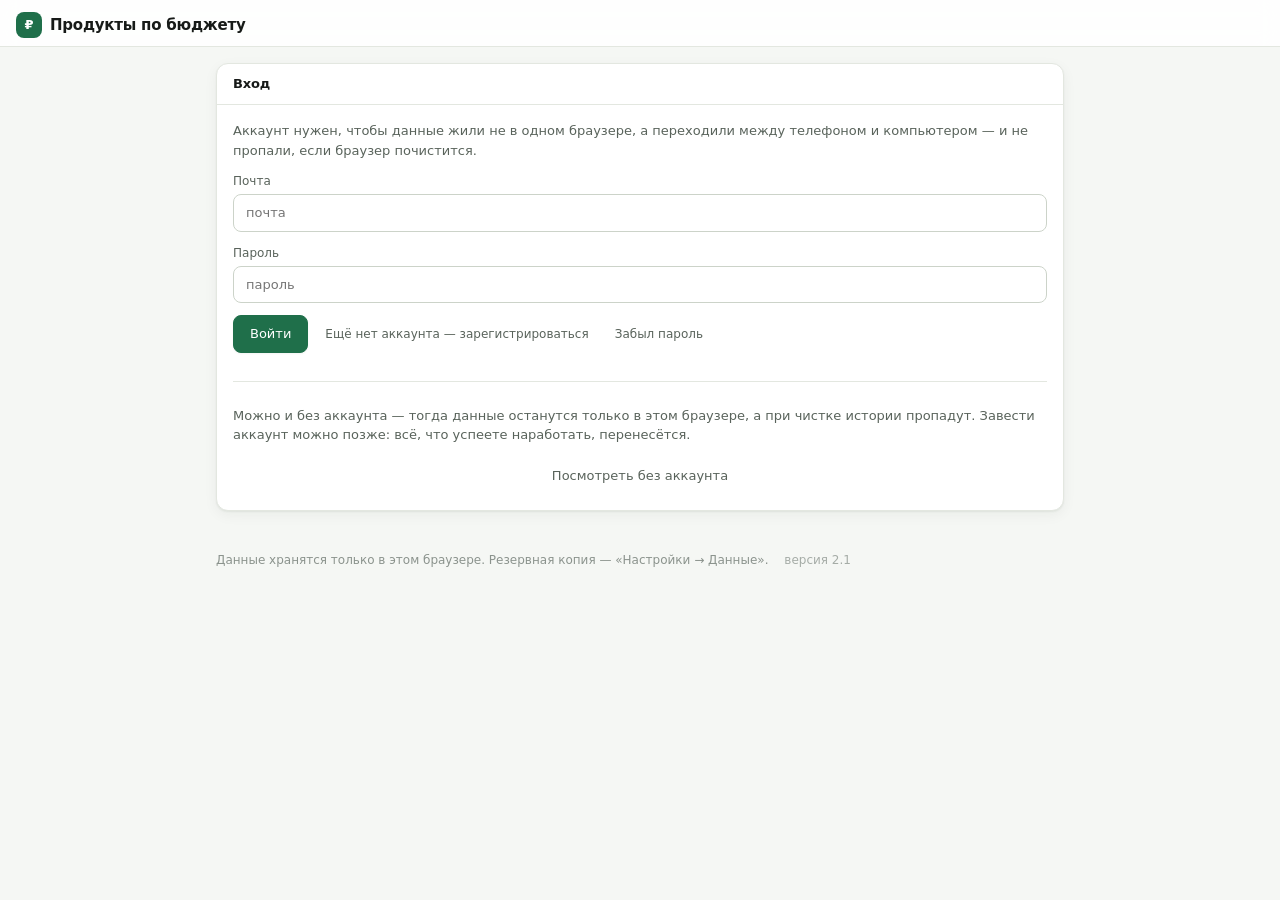
==== commit 9b1de65c: "Оформление «Хвойный лес» для календаря; вкладки не тронуты Палитра выбрана не на глаз: посчитан конт" ====
--- a/overmoney.html
+++ b/overmoney.html
@@ -95,6 +95,13 @@
   --scroll-thumb: #c6cdc4;
   --overlay: rgba(18, 24, 20, .42);
 
+  /* «Яркое» — второй уровень акцента, для тех четырёх мест, где взгляд обязан
+     зацепиться: день закупки, сегодня, главная кнопка, скорая порча.
+     По умолчанию равно акценту, поэтому оформление «Вкладки» не меняется
+     ни на пиксель — новый цвет появляется только там, где его включают. */
+  --bright: var(--accent);
+  --bright-ink: var(--accent-ink);
+
   /* ---------- типографика ----------
      Системный стек: в офлайн-приложении веб-шрифт грузить неоткуда, а Segoe UI
      и SF Pro рисуют кириллицу лучше любого суррогата. */
@@ -188,6 +195,128 @@
   }
 }
 
+/* ================= оформление «Хвойный лес» =================
+ *
+ * Включается только в календарном расположении: data-skin ставит app.js.
+ * Вкладок не касается вовсе — там остаётся прежняя палитра.
+ *
+ * Устроено в два уровня, и это главное решение. Глубокая хвоя — рабочий цвет:
+ * ею набраны заголовки, рамки, ссылки, её много. Яркий лайм — цвет внимания,
+ * и он появляется ровно в четырёх местах: день закупки с суммой, сегодняшний
+ * день, главная кнопка действия и то, что скоро испортится. Чем реже яркое,
+ * тем оно заметнее; размажь его по интерфейсу — и не останется способа
+ * сказать «вот сюда смотри».
+ *
+ * Поверхности #ffffff и #1c2023 не тронуты намеренно: под них проверена
+ * палитра графиков на различимость при дальтонизме, и смена фона обесценила
+ * бы ту проверку. Меняется подложка страницы, а не сами карточки.
+ *
+ * Контраст проверен: весь текст проходит WCAG AA (хвоя на белом 9.11,
+ * лайм в тёмной теме 9.41), а день закупки отличается от дня докупки
+ * и после имитации дальтонизма.
+ */
+
+:root[data-skin="forest"] {
+  --bg: #f2f6f3;
+  --surface: #ffffff;          /* зафиксировано, см. выше */
+  --surface-2: #eaf1ec;
+  --surface-3: #dde8e0;
+  --ink: #10231a;
+  --ink-soft: #4a5f53;
+  --ink-faint: #7d8f85;
+  --line: #dde6e0;
+  --line-strong: #c2d2c8;
+  --accent: #14532d;
+  --accent-hover: #0f3f22;
+  --accent-soft: #dcefe3;
+  --accent-ink: #ffffff;
+  --bright: #22c55e;
+  --bright-ink: #06240f;
+  --good: #14532d;
+  --bad: #b91c1c;
+  --bad-soft: #fdeaea;
+  --warn: #b45309;
+  --warn-bg: #fdf1e3;
+  --scroll-thumb: #c2d2c8;
+  --overlay: rgba(8, 20, 13, .46);
+}
+
+@media (prefers-color-scheme: dark) {
+  :root[data-skin="forest"]:not([data-theme="light"]) {
+    --bg: #0d1410;
+    --surface: #1c2023;        /* зафиксировано, см. выше */
+    --surface-2: #232a26;
+    --surface-3: #2c352f;
+    --ink: #e6efe9;
+    --ink-soft: #9db0a5;
+    --ink-faint: #75857b;
+    --line: #2b3630;
+    --line-strong: #3b4841;
+    /* В тёмной теме роли меняются местами: глубокая хвоя на тёмном
+       не читалась бы, поэтому рабочим становится светлый лист. */
+    --accent: #4ade80;
+    --accent-hover: #6ee7a0;
+    --accent-soft: #16281e;
+    --accent-ink: #08130c;
+    --bright: #22c55e;
+    --bright-ink: #06240f;
+    --good: #4ade80;
+    --bad: #f08a7a;
+    --bad-soft: #2a1e1b;
+    --warn: #e0a94f;
+    --warn-bg: #2a2718;
+    --scroll-thumb: #3b4841;
+  }
+}
+
+/* ---- четыре места, где живёт яркое ---- */
+
+/* 1. День закупки: заливка ярким и жирная сумма. Плюс сплошная полоса сверху —
+      цвета мало, 8% мужчин не отличают зелёное от охры, и полоса против
+      пунктира у докупки читается независимо от цветовосприятия. */
+:root[data-skin="forest"] .cal-cell.shop {
+  background: color-mix(in srgb, var(--bright) 16%, var(--surface));
+  border-color: color-mix(in srgb, var(--bright) 45%, var(--line));
+  box-shadow: inset 0 3px 0 0 var(--bright);
+}
+:root[data-skin="forest"] .cal-shop { color: var(--accent); }
+
+/* 2. Докупка — охра и ПУНКТИРНАЯ полоса: другое действие, другая форма. */
+:root[data-skin="forest"] .cal-cell.topup {
+  background: color-mix(in srgb, var(--warn) 12%, var(--surface));
+  border-color: color-mix(in srgb, var(--warn) 40%, var(--line));
+  box-shadow: inset 0 3px 0 0 var(--warn);
+  border-top-style: dashed;
+}
+
+/* 3. Сегодня: обводка ярким по всему периметру — единственный день в месяце,
+      который выделен рамкой, поэтому находится мгновенно. */
+:root[data-skin="forest"] .cal-cell.today {
+  border-color: var(--bright);
+  border-width: 2px;
+}
+
+/* 4. Главная кнопка действия и скорая порча. */
+:root[data-skin="forest"] .btn.primary {
+  background: var(--bright);
+  border-color: var(--bright);
+  color: var(--bright-ink);
+}
+:root[data-skin="forest"] .btn.primary:hover {
+  background: color-mix(in srgb, var(--bright) 85%, #000);
+  border-color: color-mix(in srgb, var(--bright) 85%, #000);
+}
+:root[data-skin="forest"] .pantry-row.soon { background: color-mix(in srgb, var(--warn) 14%, transparent); }
+:root[data-skin="forest"] .pantry-row.gone { background: color-mix(in srgb, var(--bad) 14%, transparent); }
+
+/* Кружочек выбранного едока — тоже состояние, но НЕ яркое: их на экране
+   несколько, и четыре ярких пятна рядом спорили бы за внимание с днём
+   закупки. Хватает хвойной обводки. */
+:root[data-skin="forest"] .eater.active .eater-face {
+  border-color: var(--accent);
+  background: var(--accent-soft);
+}
+
 /* ================= основа ================= */
 
 * { box-sizing: border-box; }
@@ -1230,6 +1359,13 @@
 .layout-name { font-weight: var(--weight-bold); }
 .layout-short { font-size: var(--text-sm); }
 .layout-why { font-size: var(--text-sm); color: var(--muted); }
+.layout-swatches { display: flex; gap: 4px; margin-top: var(--space-2); }
+.swatch {
+  width: 22px; height: 14px;
+  border-radius: 3px;
+  border: 1px solid var(--line-strong);
+  display: inline-block;
+}
 
 /* ================= календарь ================= */
 
@@ -6668,7 +6804,9 @@
       short: 'Всё по полкам: обзор, неделя, список, цены, отчёты',
       why: 'Видно цифры и то, как они получились. Больше управления, больше экранов.',
       order: ['dashboard', 'week', 'list', 'pantry', 'prices', 'reports', 'settings', 'account'],
-      home: 'dashboard'
+      home: 'dashboard',
+      // Пусто — значит палитра по умолчанию, та самая, к которой привыкли.
+      skin: ''
     },
     calendar: {
       id: 'calendar',
@@ -6676,7 +6814,8 @@
       short: 'Месяц на одном экране, едоки кружочками, день открывается нажатием',
       why: 'Видно, что и когда есть и когда идти в магазин. Меньше цифр, больше картины.',
       order: ['calendar', 'list', 'pantry', 'prices', 'settings', 'account'],
-      home: 'calendar'
+      home: 'calendar',
+      skin: 'forest'
     }
   };
 
@@ -6694,13 +6833,30 @@
     if (!LAYOUTS[id]) return get();
     current = id;
     try { localStorage.setItem(KEY, id); } catch (e) { /* переживёт до перезагрузки */ }
+    applySkin();
     return current;
+  }
+
+  /* Палитра переключается одним признаком на корне страницы, а не подменой
+     файла стилей: так обе темы лежат в одном файле, сборка в один файл для
+     телефона не усложняется, и переключение происходит мгновенно —
+     без вспышки нестилизованного содержимого. */
+  function applySkin() {
+    const skin = def().skin;
+    const root = document.documentElement;
+    if (skin) root.setAttribute('data-skin', skin);
+    else root.removeAttribute('data-skin');
+    // Цвет полосы браузера сверху тоже относится к оформлению: без этого
+    // на телефоне шапка остаётся от прежней темы и выдаёт стык.
+    const meta = document.querySelector('meta[name="theme-color"]');
+    if (meta) meta.setAttribute('content', skin === 'forest' ? '#14532d' : '#1f6f4a');
   }
 
   function def() { return LAYOUTS[get()]; }
 
   window.App = window.App || {};
   window.App.layout = {
+    applySkin: applySkin,
     LAYOUTS: LAYOUTS,
     get: get,
     set: set,
@@ -9765,7 +9921,12 @@
         }, [
           h('span.layout-name', { text: def.n + (active ? '  ✓' : '') }),
           h('span.layout-short', { text: def.short }),
-          h('span.layout-why', { text: def.why })
+          h('span.layout-why', { text: def.why }),
+          // Образцы цвета — чтобы выбирать глазами, а не по названию.
+          h('span.layout-swatches', {}, (def.skin === 'forest'
+            ? [['#14532d', 'хвоя'], ['#22c55e', 'яркое'], ['#b45309', 'докупка'], ['#f2f6f3', 'фон']]
+            : [['#1f6f4a', 'зелёный'], ['#8a6a12', 'докупка'], ['#a83a28', 'ошибка'], ['#f5f7f4', 'фон']]
+          ).map(([hex, title]) => h('i.swatch', { title: title, style: { background: hex } })))
         ]);
       })),
       h('p.hint', { text: 'Выбор запоминается на этом устройстве и не переносится на другие. ' +
@@ -10617,7 +10778,7 @@
 
   /* Показывается в подвале. Если после обновления цифра не изменилась —
      браузер отдал страницу из кеша, и правок вы не увидите. */
-  const APP_VERSION = '2.0';
+  const APP_VERSION = '2.1';
 
   // Набор и порядок вкладок задаёт выбранное расположение экранов:
   // «Вкладки» и «Календарь» — это два разных взгляда на одни данные.
@@ -10888,6 +11049,9 @@
   }
 
   function init() {
+    // Палитру ставим до первой отрисовки: иначе экран моргнёт прежними
+    // цветами и сменит их на глазах.
+    if (window.App.layout) window.App.layout.applySkin();
     window.App.store.load();
 
     const versionEl = document.getElementById('version');
